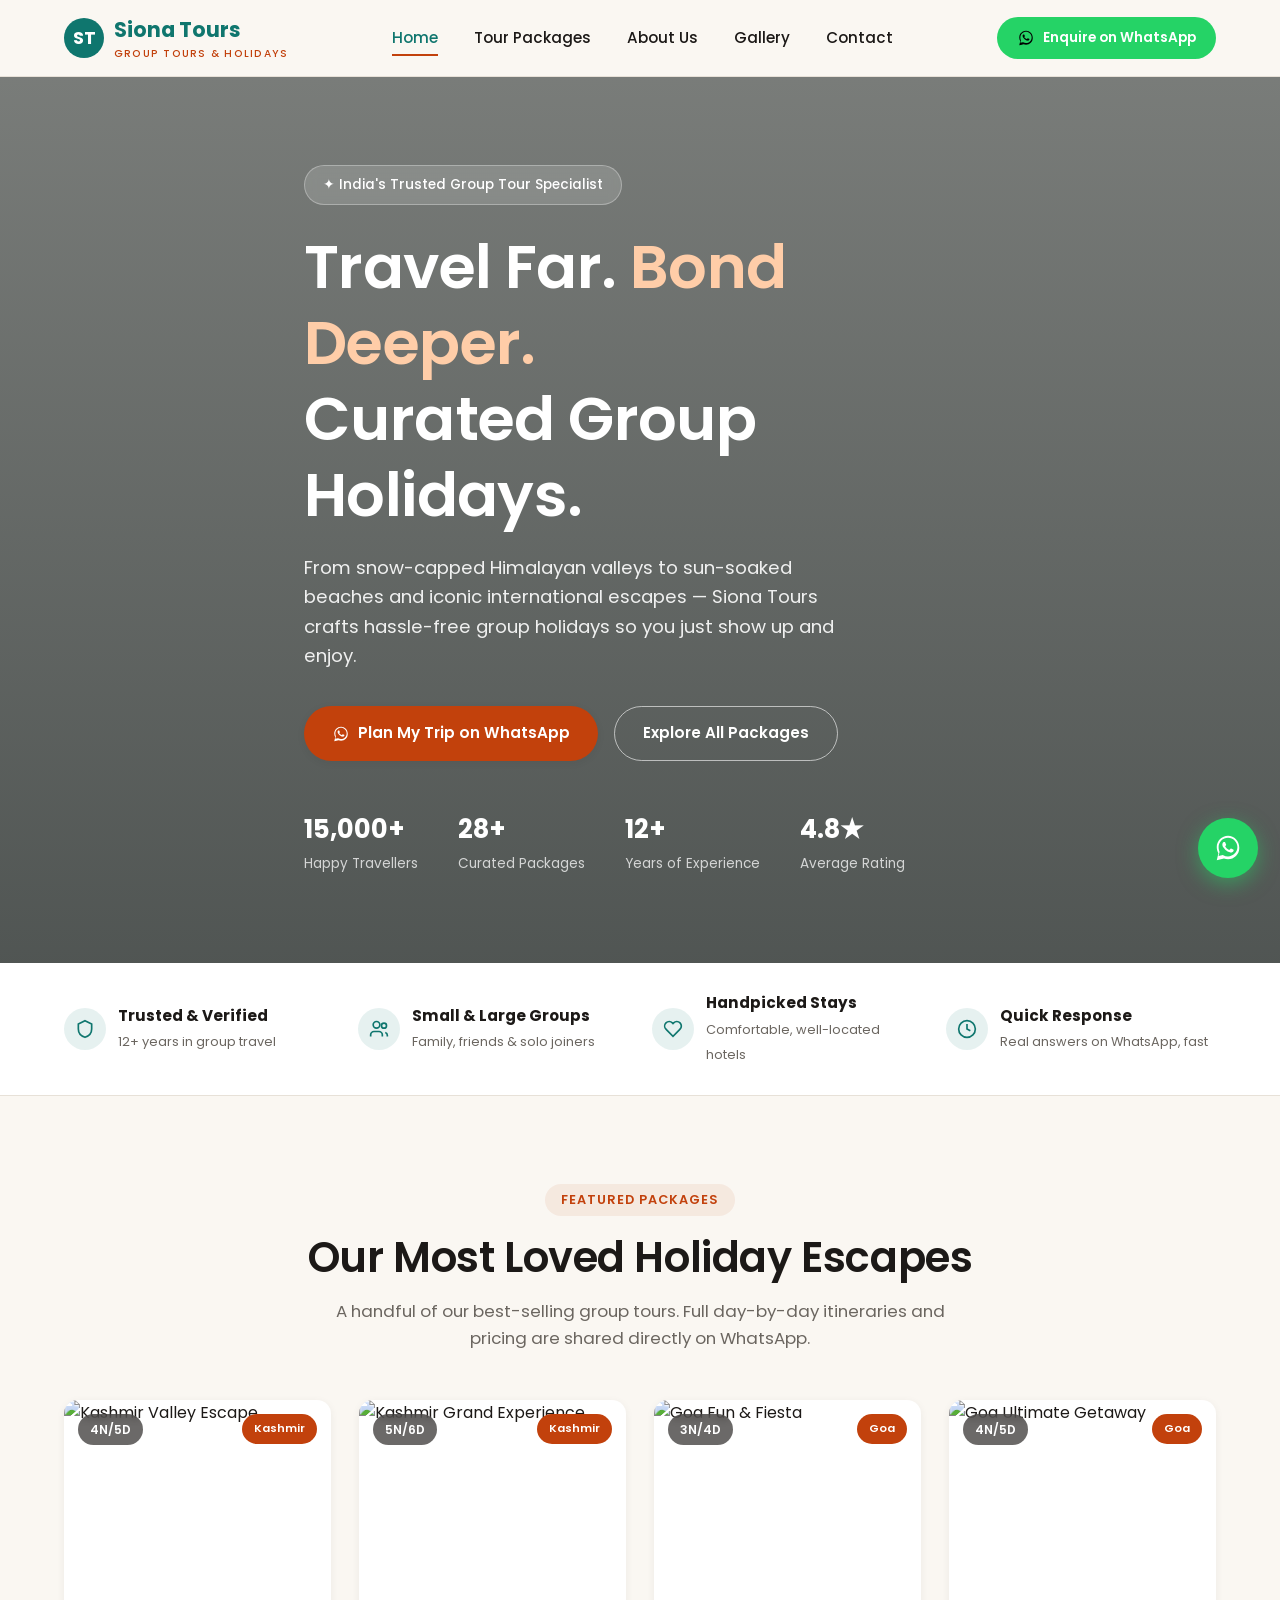
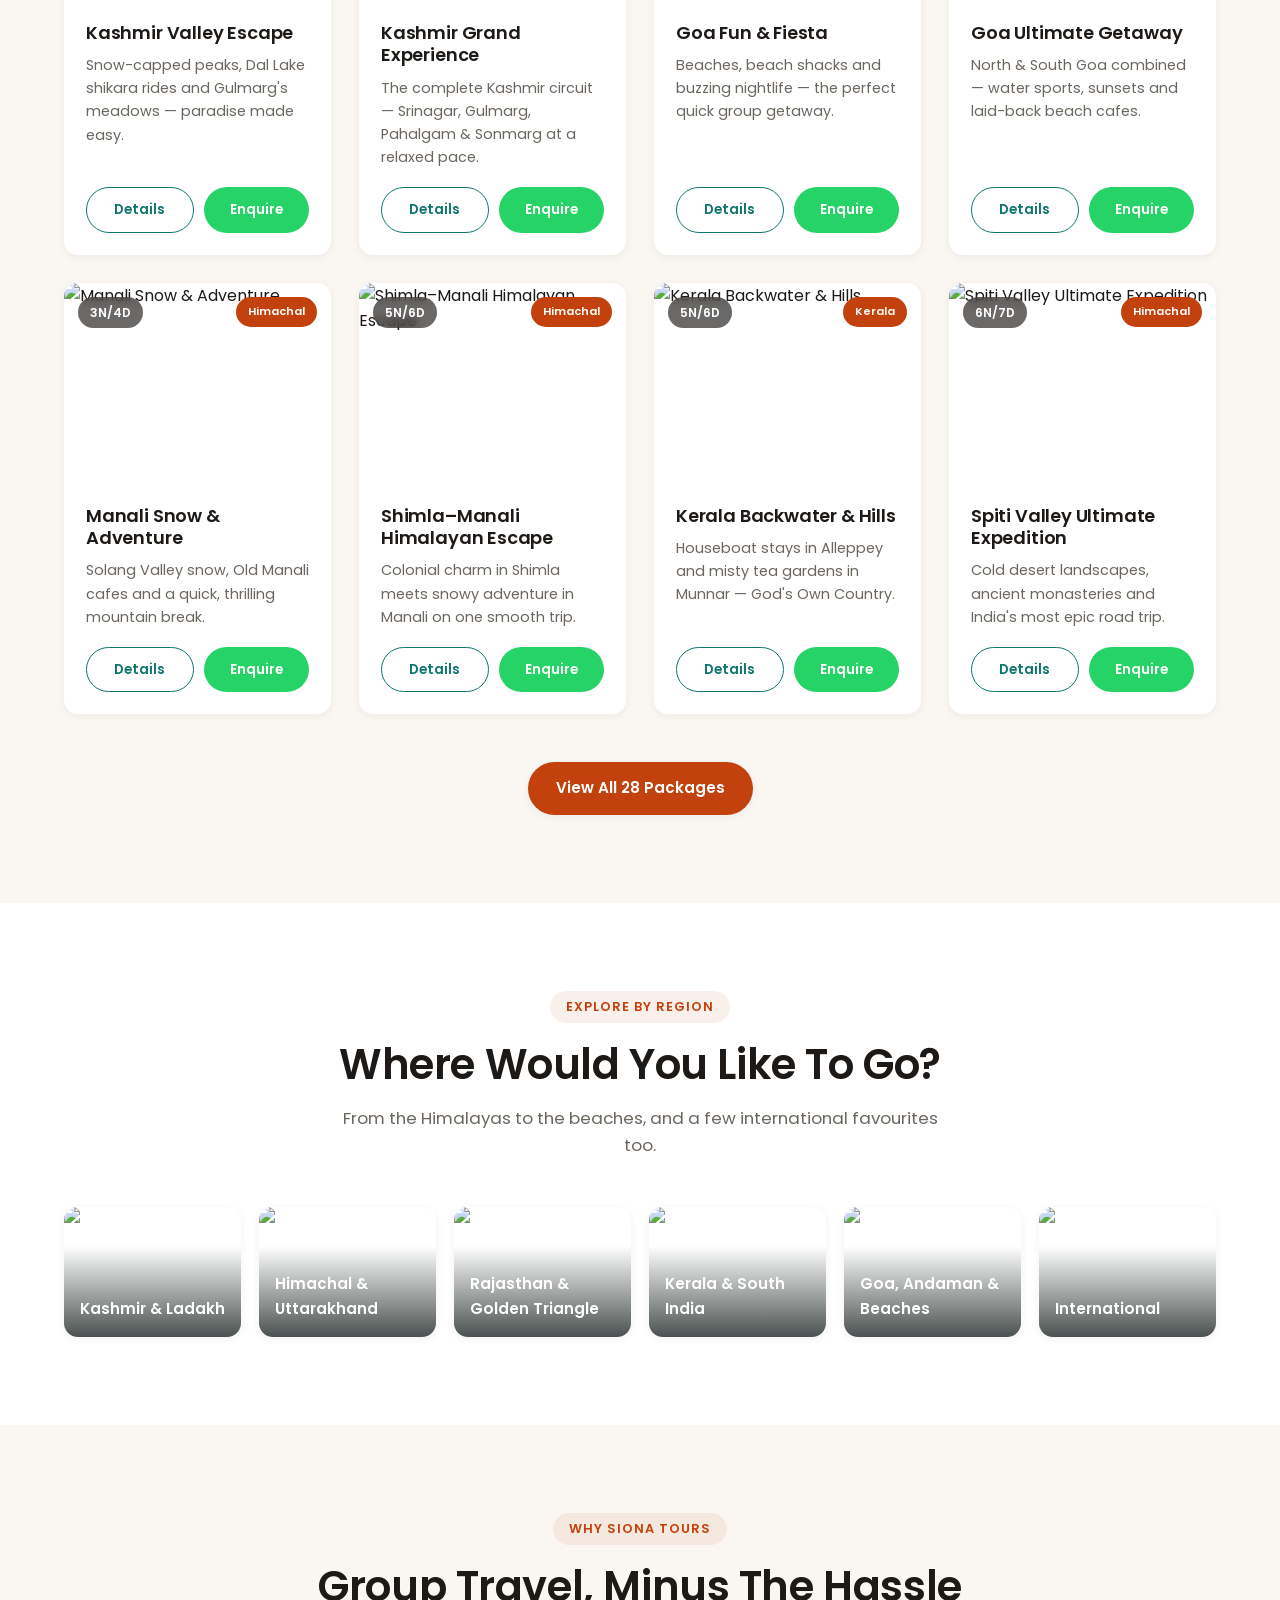
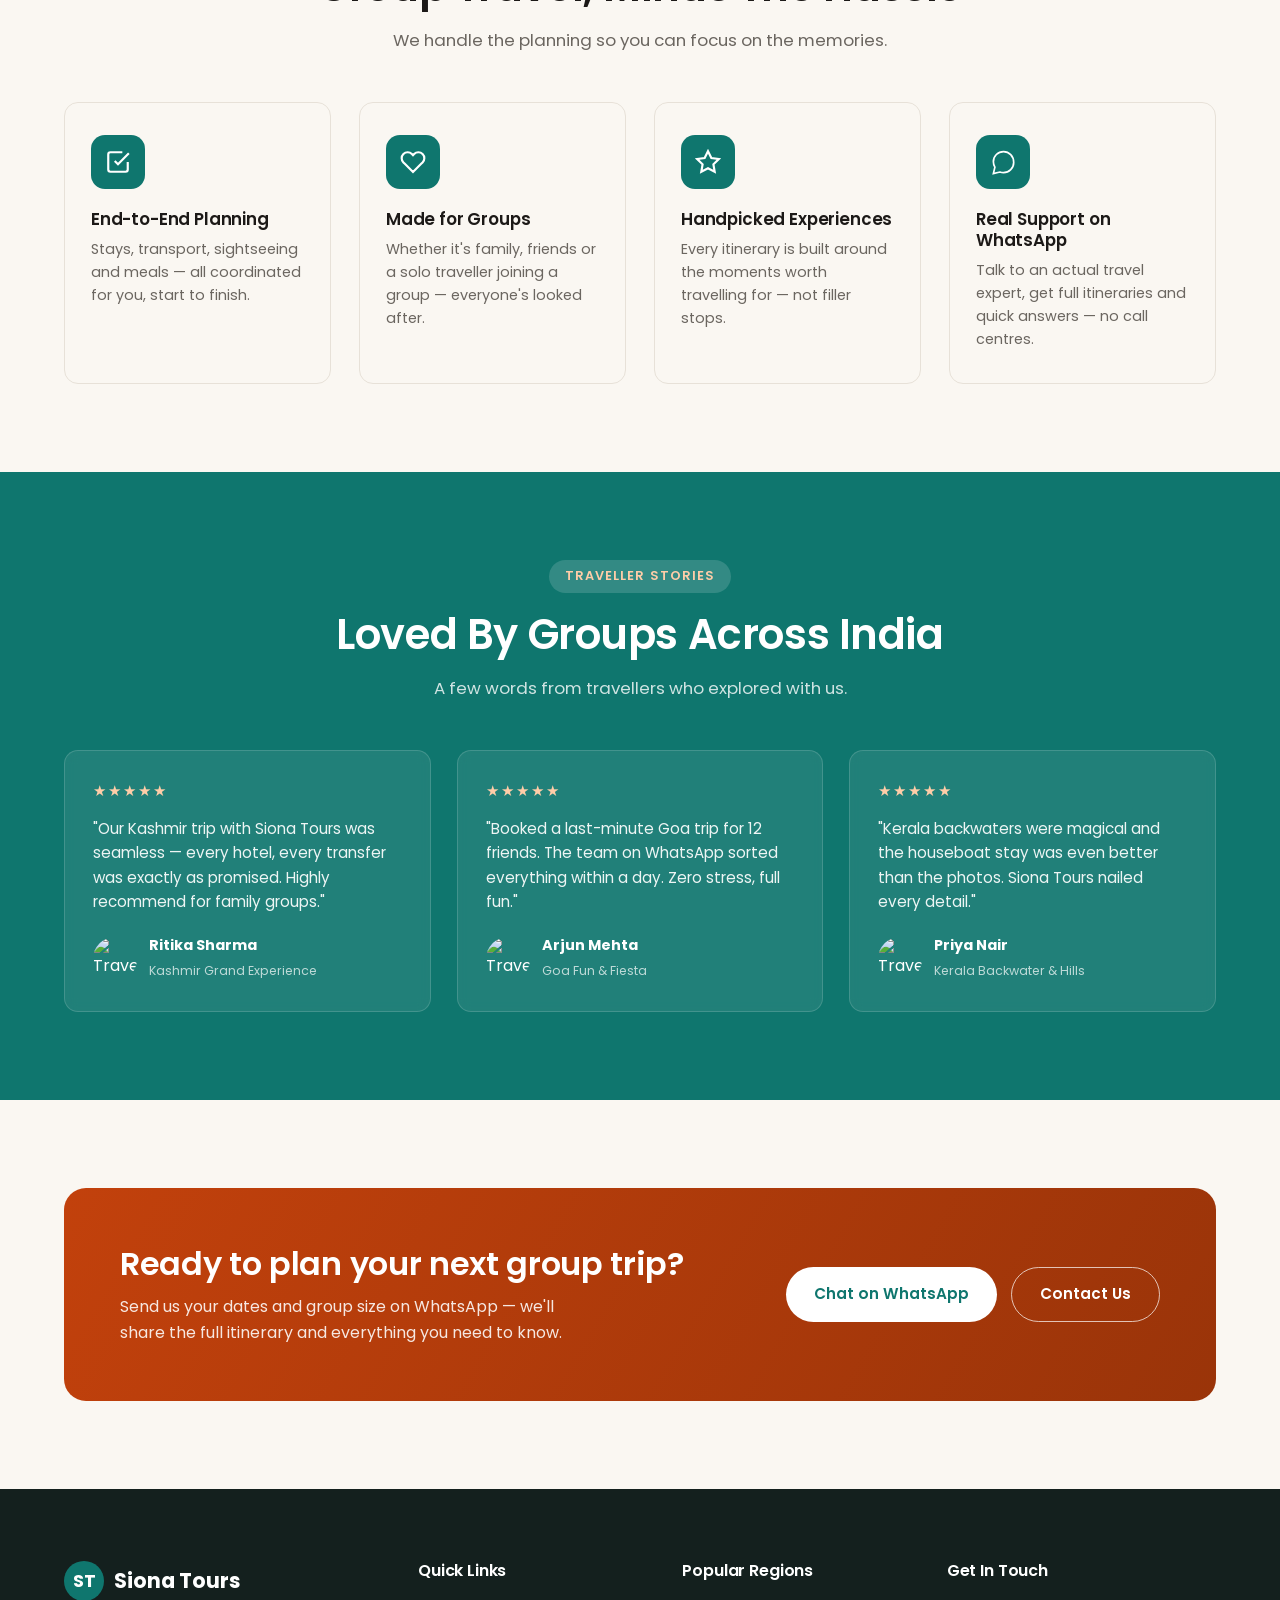
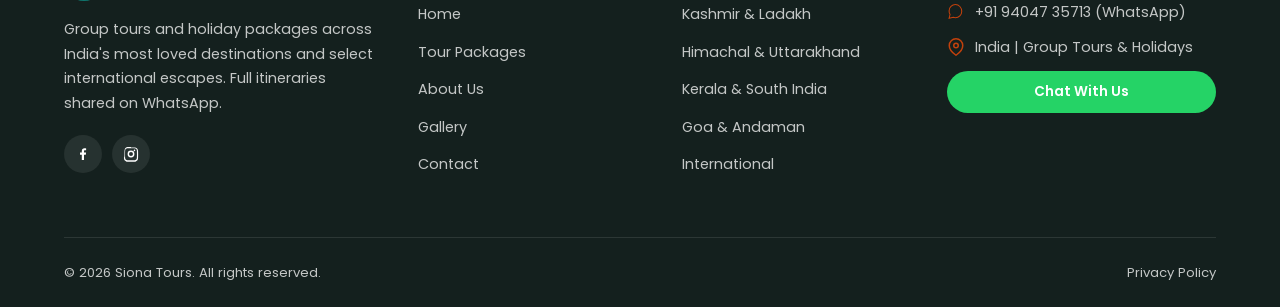
==== index.html @ db053513 "Initial build of Siona Tours website Multi-page static site (Home, Tour Packages, About, Gallery, Co" ====
<!DOCTYPE html>
<html lang="en">
<head>
<meta charset="UTF-8" />
<meta name="viewport" content="width=device-width, initial-scale=1.0" />
<title>Siona Tours | Group Tours &amp; Holiday Packages Across India &amp; Beyond</title>
<meta name="description" content="Siona Tours designs unforgettable group tours and holiday packages across Kashmir, Ladakh, Himachal, Rajasthan, Kerala, Goa, Northeast India and top international destinations. Enquire on WhatsApp today." />
<link rel="icon" href="data:image/svg+xml,<svg xmlns=%22http://www.w3.org/2000/svg%22 viewBox=%220 0 100 100%22><text y=%22.9em%22 font-size=%2290%22>🧭</text></svg>" />
<link rel="preconnect" href="https://fonts.googleapis.com" />
<link rel="preconnect" href="https://fonts.gstatic.com" crossorigin />
<link href="https://fonts.googleapis.com/css2?family=Poppins:wght@400;500;600;700&display=swap" rel="stylesheet" />
<link rel="stylesheet" href="css/style.css" />
</head>
<body>

<!-- ===== Header ===== -->
<header class="site-header">
  <div class="container header-inner">
    <a href="index.html" class="logo">
      <span class="logo-mark">ST</span>
      <span class="logo-text">Siona Tours<span>Group Tours &amp; Holidays</span></span>
    </a>

    <nav class="main-nav" id="mainNav">
      <a href="index.html" class="active">Home</a>
      <a href="tour-packages.html">Tour Packages</a>
      <a href="about.html">About Us</a>
      <a href="gallery.html">Gallery</a>
      <a href="contact.html">Contact</a>
    </nav>

    <div class="header-actions">
      <a href="#" class="btn btn-whatsapp btn-sm" data-wa="Hi Siona Tours! I'd like to enquire about your holiday packages.">
        <svg viewBox="0 0 32 32"><path d="M16.02 3C9.4 3 4 8.4 4 15.02c0 2.35.62 4.55 1.78 6.47L4 29l7.68-1.75a12.9 12.9 0 0 0 4.34.75h.01c6.62 0 12.02-5.4 12.02-12.02C28.05 8.4 22.65 3 16.02 3zm0 22a10 10 0 0 1-5.1-1.39l-.37-.22-4.56 1.04 1.07-4.44-.24-.38A9.94 9.94 0 0 1 6 15.02C6 9.5 10.5 5 16.02 5c5.5 0 10 4.5 10 10.02S21.52 25 16.02 25zm5.4-7.44c-.3-.15-1.76-.87-2.03-.97-.27-.1-.47-.15-.67.15-.2.3-.77.97-.94 1.17-.17.2-.35.22-.65.07-.3-.15-1.25-.46-2.38-1.47-.88-.78-1.47-1.75-1.64-2.05-.17-.3-.02-.46.13-.61.13-.13.3-.35.45-.52.15-.17.2-.3.3-.5.1-.2.05-.37-.02-.52-.07-.15-.67-1.62-.92-2.22-.24-.58-.49-.5-.67-.51h-.57c-.2 0-.52.07-.79.37-.27.3-1.04 1.02-1.04 2.48 0 1.46 1.07 2.87 1.22 3.07.15.2 2.1 3.2 5.08 4.49.71.31 1.26.49 1.69.62.71.23 1.36.2 1.87.12.57-.08 1.76-.72 2.01-1.42.25-.7.25-1.3.17-1.42-.07-.13-.27-.2-.57-.35z"/></svg>
        <span>Enquire on WhatsApp</span>
      </a>
    </div>

    <button class="nav-toggle" id="navToggle" aria-label="Toggle menu">
      <span></span><span></span><span></span>
    </button>
  </div>
</header>
<div class="nav-overlay" id="navOverlay"></div>

<!-- ===== Hero ===== -->
<section class="hero">
  <div class="container hero-content">
    <span class="hero-eyebrow">✦ India's Trusted Group Tour Specialist</span>
    <h1>Travel Far. <em>Bond Deeper.</em><br />Curated Group Holidays.</h1>
    <p>From snow-capped Himalayan valleys to sun-soaked beaches and iconic international escapes — Siona Tours crafts hassle-free group holidays so you just show up and enjoy.</p>
    <div class="hero-actions">
      <a href="#" class="btn btn-primary" data-wa="Hi Siona Tours! I'd like to enquire about your holiday packages.">
        <svg viewBox="0 0 32 32" fill="#fff"><path d="M16.02 3C9.4 3 4 8.4 4 15.02c0 2.35.62 4.55 1.78 6.47L4 29l7.68-1.75a12.9 12.9 0 0 0 4.34.75h.01c6.62 0 12.02-5.4 12.02-12.02C28.05 8.4 22.65 3 16.02 3zm0 22a10 10 0 0 1-5.1-1.39l-.37-.22-4.56 1.04 1.07-4.44-.24-.38A9.94 9.94 0 0 1 6 15.02C6 9.5 10.5 5 16.02 5c5.5 0 10 4.5 10 10.02S21.52 25 16.02 25zm5.4-7.44c-.3-.15-1.76-.87-2.03-.97-.27-.1-.47-.15-.67.15-.2.3-.77.97-.94 1.17-.17.2-.35.22-.65.07-.3-.15-1.25-.46-2.38-1.47-.88-.78-1.47-1.75-1.64-2.05-.17-.3-.02-.46.13-.61.13-.13.3-.35.45-.52.15-.17.2-.3.3-.5.1-.2.05-.37-.02-.52-.07-.15-.67-1.62-.92-2.22-.24-.58-.49-.5-.67-.51h-.57c-.2 0-.52.07-.79.37-.27.3-1.04 1.02-1.04 2.48 0 1.46 1.07 2.87 1.22 3.07.15.2 2.1 3.2 5.08 4.49.71.31 1.26.49 1.69.62.71.23 1.36.2 1.87.12.57-.08 1.76-.72 2.01-1.42.25-.7.25-1.3.17-1.42-.07-.13-.27-.2-.57-.35z"/></svg>
        Plan My Trip on WhatsApp
      </a>
      <a href="tour-packages.html" class="btn btn-outline" style="color:#fff;border-color:rgba(255,255,255,.6)">Explore All Packages</a>
    </div>
    <div class="hero-stats">
      <div><strong>15,000+</strong><span>Happy Travellers</span></div>
      <div><strong>28+</strong><span>Curated Packages</span></div>
      <div><strong>12+</strong><span>Years of Experience</span></div>
      <div><strong>4.8★</strong><span>Average Rating</span></div>
    </div>
  </div>
</section>

<!-- ===== Trust Strip ===== -->
<div class="trust-strip">
  <div class="container">
    <div class="trust-item">
      <span class="icon"><svg viewBox="0 0 24 24" fill="none" stroke="currentColor" stroke-width="2"><path d="M12 2l8 4v6c0 5-3.5 8.5-8 10-4.5-1.5-8-5-8-10V6l8-4z"/></svg></span>
      <div><strong>Trusted &amp; Verified</strong><small>12+ years in group travel</small></div>
    </div>
    <div class="trust-item">
      <span class="icon"><svg viewBox="0 0 24 24" fill="none" stroke="currentColor" stroke-width="2"><circle cx="9" cy="7" r="4"/><path d="M2 21v-2a4 4 0 0 1 4-4h6a4 4 0 0 1 4 4v2"/><circle cx="18" cy="8" r="3"/><path d="M22 21v-1.5a3.5 3.5 0 0 0-2.5-3.36"/></svg></span>
      <div><strong>Small &amp; Large Groups</strong><small>Family, friends &amp; solo joiners</small></div>
    </div>
    <div class="trust-item">
      <span class="icon"><svg viewBox="0 0 24 24" fill="none" stroke="currentColor" stroke-width="2"><path d="M20.42 4.58a5.4 5.4 0 0 0-7.65 0l-.77.78-.77-.78a5.4 5.4 0 1 0-7.65 7.65l.77.78L12 20.66l7.65-7.65.77-.78a5.4 5.4 0 0 0 0-7.65z"/></svg></span>
      <div><strong>Handpicked Stays</strong><small>Comfortable, well-located hotels</small></div>
    </div>
    <div class="trust-item">
      <span class="icon"><svg viewBox="0 0 24 24" fill="none" stroke="currentColor" stroke-width="2"><circle cx="12" cy="12" r="10"/><path d="M12 6v6l4 2"/></svg></span>
      <div><strong>Quick Response</strong><small>Real answers on WhatsApp, fast</small></div>
    </div>
  </div>
</div>

<!-- ===== Featured Packages ===== -->
<section id="featured-packages">
  <div class="container">
    <div class="section-head center reveal">
      <span class="section-tag">Featured Packages</span>
      <h2 class="section-title">Our Most Loved Holiday Escapes</h2>
      <p class="section-subtitle">A handful of our best-selling group tours. Full day-by-day itineraries and pricing are shared directly on WhatsApp.</p>
    </div>

    <div class="pkg-grid">

      <div class="pkg-card reveal">
        <div class="pkg-media">
          <img src="https://images.unsplash.com/photo-1602216056096-3b40cc0c9944?auto=format&fit=crop&w=800&q=80" alt="Kashmir Valley Escape" loading="lazy" />
          <span class="pkg-duration">4N/5D</span>
          <span class="pkg-region">Kashmir</span>
        </div>
        <div class="pkg-body">
          <h3>Kashmir Valley Escape</h3>
          <p>Snow-capped peaks, Dal Lake shikara rides and Gulmarg's meadows — paradise made easy.</p>
          <div class="pkg-actions">
            <a href="tour-packages.html#kashmir-ladakh" class="btn btn-outline">Details</a>
            <a href="#" class="btn btn-whatsapp" data-wa="Hi, I'm interested in the Kashmir Valley Escape (4N/5D) package. Please share full details.">Enquire</a>
          </div>
        </div>
      </div>

      <div class="pkg-card reveal">
        <div class="pkg-media">
          <img src="https://images.unsplash.com/photo-1506905925346-21bda4d32df4?auto=format&fit=crop&w=800&q=80" alt="Kashmir Grand Experience" loading="lazy" />
          <span class="pkg-duration">5N/6D</span>
          <span class="pkg-region">Kashmir</span>
        </div>
        <div class="pkg-body">
          <h3>Kashmir Grand Experience</h3>
          <p>The complete Kashmir circuit — Srinagar, Gulmarg, Pahalgam &amp; Sonmarg at a relaxed pace.</p>
          <div class="pkg-actions">
            <a href="tour-packages.html#kashmir-ladakh" class="btn btn-outline">Details</a>
            <a href="#" class="btn btn-whatsapp" data-wa="Hi, I'm interested in the Kashmir Grand Experience (5N/6D) package. Please share full details.">Enquire</a>
          </div>
        </div>
      </div>

      <div class="pkg-card reveal">
        <div class="pkg-media">
          <img src="https://images.unsplash.com/photo-1507525428034-b723cf961d3e?auto=format&fit=crop&w=800&q=80" alt="Goa Fun & Fiesta" loading="lazy" />
          <span class="pkg-duration">3N/4D</span>
          <span class="pkg-region">Goa</span>
        </div>
        <div class="pkg-body">
          <h3>Goa Fun &amp; Fiesta</h3>
          <p>Beaches, beach shacks and buzzing nightlife — the perfect quick group getaway.</p>
          <div class="pkg-actions">
            <a href="tour-packages.html#goa-andaman" class="btn btn-outline">Details</a>
            <a href="#" class="btn btn-whatsapp" data-wa="Hi, I'm interested in the Goa Fun & Fiesta (3N/4D) package. Please share full details.">Enquire</a>
          </div>
        </div>
      </div>

      <div class="pkg-card reveal">
        <div class="pkg-media">
          <img src="https://images.unsplash.com/photo-1519046904884-53103b34b206?auto=format&fit=crop&w=800&q=80" alt="Goa Ultimate Getaway" loading="lazy" />
          <span class="pkg-duration">4N/5D</span>
          <span class="pkg-region">Goa</span>
        </div>
        <div class="pkg-body">
          <h3>Goa Ultimate Getaway</h3>
          <p>North &amp; South Goa combined — water sports, sunsets and laid-back beach cafes.</p>
          <div class="pkg-actions">
            <a href="tour-packages.html#goa-andaman" class="btn btn-outline">Details</a>
            <a href="#" class="btn btn-whatsapp" data-wa="Hi, I'm interested in the Goa Ultimate Getaway (4N/5D) package. Please share full details.">Enquire</a>
          </div>
        </div>
      </div>

      <div class="pkg-card reveal">
        <div class="pkg-media">
          <img src="https://images.unsplash.com/photo-1469474968028-56623f02e42e?auto=format&fit=crop&w=800&q=80" alt="Manali Snow & Adventure" loading="lazy" />
          <span class="pkg-duration">3N/4D</span>
          <span class="pkg-region">Himachal</span>
        </div>
        <div class="pkg-body">
          <h3>Manali Snow &amp; Adventure</h3>
          <p>Solang Valley snow, Old Manali cafes and a quick, thrilling mountain break.</p>
          <div class="pkg-actions">
            <a href="tour-packages.html#himachal-uttarakhand" class="btn btn-outline">Details</a>
            <a href="#" class="btn btn-whatsapp" data-wa="Hi, I'm interested in the Manali Snow & Adventure (3N/4D) package. Please share full details.">Enquire</a>
          </div>
        </div>
      </div>

      <div class="pkg-card reveal">
        <div class="pkg-media">
          <img src="https://images.unsplash.com/photo-1476514525535-07fb3b4ae5f1?auto=format&fit=crop&w=800&q=80" alt="Shimla–Manali Himalayan Escape" loading="lazy" />
          <span class="pkg-duration">5N/6D</span>
          <span class="pkg-region">Himachal</span>
        </div>
        <div class="pkg-body">
          <h3>Shimla–Manali Himalayan Escape</h3>
          <p>Colonial charm in Shimla meets snowy adventure in Manali on one smooth trip.</p>
          <div class="pkg-actions">
            <a href="tour-packages.html#himachal-uttarakhand" class="btn btn-outline">Details</a>
            <a href="#" class="btn btn-whatsapp" data-wa="Hi, I'm interested in the Shimla–Manali Himalayan Escape (5N/6D) package. Please share full details.">Enquire</a>
          </div>
        </div>
      </div>

      <div class="pkg-card reveal">
        <div class="pkg-media">
          <img src="https://images.unsplash.com/photo-1602216056132-a53c2d0eda52?auto=format&fit=crop&w=800&q=80" alt="Kerala Backwater & Hills" loading="lazy" />
          <span class="pkg-duration">5N/6D</span>
          <span class="pkg-region">Kerala</span>
        </div>
        <div class="pkg-body">
          <h3>Kerala Backwater &amp; Hills</h3>
          <p>Houseboat stays in Alleppey and misty tea gardens in Munnar — God's Own Country.</p>
          <div class="pkg-actions">
            <a href="tour-packages.html#kerala-south-india" class="btn btn-outline">Details</a>
            <a href="#" class="btn btn-whatsapp" data-wa="Hi, I'm interested in the Kerala Backwater & Hills (5N/6D) package. Please share full details.">Enquire</a>
          </div>
        </div>
      </div>

      <div class="pkg-card reveal">
        <div class="pkg-media">
          <img src="https://images.unsplash.com/photo-1544735716-392fe2489ffb?auto=format&fit=crop&w=800&q=80" alt="Spiti Valley Ultimate Expedition" loading="lazy" />
          <span class="pkg-duration">6N/7D</span>
          <span class="pkg-region">Himachal</span>
        </div>
        <div class="pkg-body">
          <h3>Spiti Valley Ultimate Expedition</h3>
          <p>Cold desert landscapes, ancient monasteries and India's most epic road trip.</p>
          <div class="pkg-actions">
            <a href="tour-packages.html#himachal-uttarakhand" class="btn btn-outline">Details</a>
            <a href="#" class="btn btn-whatsapp" data-wa="Hi, I'm interested in the Spiti Valley Ultimate Expedition (6N/7D) package. Please share full details.">Enquire</a>
          </div>
        </div>
      </div>

    </div>

    <div class="section-cta reveal">
      <a href="tour-packages.html" class="btn btn-primary">View All 28 Packages</a>
    </div>
  </div>
</section>

<!-- ===== Explore by Region ===== -->
<section class="why-us">
  <div class="container">
    <div class="section-head center reveal">
      <span class="section-tag">Explore by Region</span>
      <h2 class="section-title">Where Would You Like To Go?</h2>
      <p class="section-subtitle">From the Himalayas to the beaches, and a few international favourites too.</p>
    </div>

    <div class="region-strip reveal">
      <a class="region-chip" href="tour-packages.html#kashmir-ladakh">
        <img src="https://images.unsplash.com/photo-1602216056096-3b40cc0c9944?auto=format&fit=crop&w=500&q=80" alt="Kashmir & Ladakh" loading="lazy" />
        <span>Kashmir &amp; Ladakh</span>
      </a>
      <a class="region-chip" href="tour-packages.html#himachal-uttarakhand">
        <img src="https://images.unsplash.com/photo-1441974231531-c6227db76b6e?auto=format&fit=crop&w=500&q=80" alt="Himachal & Uttarakhand" loading="lazy" />
        <span>Himachal &amp; Uttarakhand</span>
      </a>
      <a class="region-chip" href="tour-packages.html#rajasthan-golden-triangle">
        <img src="https://images.unsplash.com/photo-1524492412937-b28074a5d7da?auto=format&fit=crop&w=500&q=80" alt="Rajasthan & Golden Triangle" loading="lazy" />
        <span>Rajasthan &amp; Golden Triangle</span>
      </a>
      <a class="region-chip" href="tour-packages.html#kerala-south-india">
        <img src="https://images.unsplash.com/photo-1602216056132-a53c2d0eda52?auto=format&fit=crop&w=500&q=80" alt="Kerala & South India" loading="lazy" />
        <span>Kerala &amp; South India</span>
      </a>
      <a class="region-chip" href="tour-packages.html#goa-andaman">
        <img src="https://images.unsplash.com/photo-1507525428034-b723cf961d3e?auto=format&fit=crop&w=500&q=80" alt="Goa, Andaman & Beaches" loading="lazy" />
        <span>Goa, Andaman &amp; Beaches</span>
      </a>
      <a class="region-chip" href="tour-packages.html#international">
        <img src="https://images.unsplash.com/photo-1512453979798-5ea266f8880c?auto=format&fit=crop&w=500&q=80" alt="International Destinations" loading="lazy" />
        <span>International</span>
      </a>
    </div>
  </div>
</section>

<!-- ===== Why Choose Us ===== -->
<section>
  <div class="container">
    <div class="section-head center reveal">
      <span class="section-tag">Why Siona Tours</span>
      <h2 class="section-title">Group Travel, Minus The Hassle</h2>
      <p class="section-subtitle">We handle the planning so you can focus on the memories.</p>
    </div>

    <div class="why-grid">
      <div class="why-card reveal">
        <span class="icon"><svg viewBox="0 0 24 24" fill="none" stroke="#fff" stroke-width="2"><path d="M9 11l3 3L22 4"/><path d="M21 12v7a2 2 0 0 1-2 2H5a2 2 0 0 1-2-2V5a2 2 0 0 1 2-2h11"/></svg></span>
        <h3>End-to-End Planning</h3>
        <p>Stays, transport, sightseeing and meals — all coordinated for you, start to finish.</p>
      </div>
      <div class="why-card reveal">
        <span class="icon"><svg viewBox="0 0 24 24" fill="none" stroke="#fff" stroke-width="2"><path d="M20.84 4.61a5.5 5.5 0 0 0-7.78 0L12 5.67l-1.06-1.06a5.5 5.5 0 1 0-7.78 7.78l1.06 1.06L12 21.23l7.78-7.78 1.06-1.06a5.5 5.5 0 0 0 0-7.78z"/></svg></span>
        <h3>Made for Groups</h3>
        <p>Whether it's family, friends or a solo traveller joining a group — everyone's looked after.</p>
      </div>
      <div class="why-card reveal">
        <span class="icon"><svg viewBox="0 0 24 24" fill="none" stroke="#fff" stroke-width="2"><path d="M12 2l3.09 6.26L22 9.27l-5 4.87 1.18 6.88L12 17.77l-6.18 3.25L7 14.14 2 9.27l6.91-1.01L12 2z"/></svg></span>
        <h3>Handpicked Experiences</h3>
        <p>Every itinerary is built around the moments worth travelling for — not filler stops.</p>
      </div>
      <div class="why-card reveal">
        <span class="icon"><svg viewBox="0 0 24 24" fill="none" stroke="#fff" stroke-width="2"><path d="M16.02 3C9.4 3 4 8.4 4 15.02c0 2.35.62 4.55 1.78 6.47L4 29l7.68-1.75a12.9 12.9 0 0 0 4.34.75h.01c6.62 0 12.02-5.4 12.02-12.02C28.05 8.4 22.65 3 16.02 3z" transform="scale(0.78)"/></svg></span>
        <h3>Real Support on WhatsApp</h3>
        <p>Talk to an actual travel expert, get full itineraries and quick answers — no call centres.</p>
      </div>
    </div>
  </div>
</section>

<!-- ===== Testimonials ===== -->
<section class="testimonials">
  <div class="container">
    <div class="section-head center reveal">
      <span class="section-tag">Traveller Stories</span>
      <h2 class="section-title">Loved By Groups Across India</h2>
      <p class="section-subtitle">A few words from travellers who explored with us.</p>
    </div>

    <div class="testi-grid">
      <div class="testi-card reveal">
        <div class="testi-stars">★★★★★</div>
        <p>"Our Kashmir trip with Siona Tours was seamless — every hotel, every transfer was exactly as promised. Highly recommend for family groups."</p>
        <div class="testi-author">
          <img src="https://images.unsplash.com/photo-1544005313-94ddf0286df2?auto=format&fit=crop&w=100&q=80" alt="Traveller" loading="lazy" />
          <div><strong>Ritika Sharma</strong><span>Kashmir Grand Experience</span></div>
        </div>
      </div>
      <div class="testi-card reveal">
        <div class="testi-stars">★★★★★</div>
        <p>"Booked a last-minute Goa trip for 12 friends. The team on WhatsApp sorted everything within a day. Zero stress, full fun."</p>
        <div class="testi-author">
          <img src="https://images.unsplash.com/photo-1500648767791-00dcc994a43e?auto=format&fit=crop&w=100&q=80" alt="Traveller" loading="lazy" />
          <div><strong>Arjun Mehta</strong><span>Goa Fun &amp; Fiesta</span></div>
        </div>
      </div>
      <div class="testi-card reveal">
        <div class="testi-stars">★★★★★</div>
        <p>"Kerala backwaters were magical and the houseboat stay was even better than the photos. Siona Tours nailed every detail."</p>
        <div class="testi-author">
          <img src="https://images.unsplash.com/photo-1489424731084-a5d8b219a5bb?auto=format&fit=crop&w=100&q=80" alt="Traveller" loading="lazy" />
          <div><strong>Priya Nair</strong><span>Kerala Backwater &amp; Hills</span></div>
        </div>
      </div>
    </div>
  </div>
</section>

<!-- ===== CTA Banner ===== -->
<section>
  <div class="container">
    <div class="cta-banner reveal">
      <div>
        <h2>Ready to plan your next group trip?</h2>
        <p>Send us your dates and group size on WhatsApp — we'll share the full itinerary and everything you need to know.</p>
      </div>
      <div class="cta-actions">
        <a href="#" class="btn btn-light" data-wa="Hi Siona Tours! I'd like to enquire about your holiday packages.">Chat on WhatsApp</a>
        <a href="contact.html" class="btn btn-outline" style="color:#fff;border-color:rgba(255,255,255,.7)">Contact Us</a>
      </div>
    </div>
  </div>
</section>

<!-- ===== Footer ===== -->
<footer class="site-footer">
  <div class="container">
    <div class="footer-grid">
      <div class="footer-brand">
        <a href="index.html" class="logo">
          <span class="logo-mark">ST</span>
          <span class="logo-text">Siona Tours</span>
        </a>
        <p>Group tours and holiday packages across India's most loved destinations and select international escapes. Full itineraries shared on WhatsApp.</p>
        <div class="footer-social">
          <a href="#" aria-label="Facebook"><svg viewBox="0 0 24 24"><path d="M13.5 21v-8h2.7l.4-3.1h-3.1V8c0-.9.25-1.5 1.55-1.5H16.7V3.7C16.4 3.65 15.4 3.55 14.25 3.55c-2.4 0-4.05 1.47-4.05 4.15V9.9H7.5V13h2.7v8h3.3z"/></svg></a>
          <a href="#" aria-label="Instagram"><svg viewBox="0 0 24 24"><path d="M12 2.2c3.2 0 3.58.01 4.85.07 1.17.05 1.97.24 2.43.4a4.9 4.9 0 0 1 1.77 1.15 4.9 4.9 0 0 1 1.15 1.77c.16.46.35 1.26.4 2.43.06 1.27.07 1.65.07 4.85s-.01 3.58-.07 4.85c-.05 1.17-.24 1.97-.4 2.43a4.9 4.9 0 0 1-1.15 1.77 4.9 4.9 0 0 1-1.77 1.15c-.46.16-1.26.35-2.43.4-1.27.06-1.65.07-4.85.07s-3.58-.01-4.85-.07c-1.17-.05-1.97-.24-2.43-.4a4.9 4.9 0 0 1-1.77-1.15 4.9 4.9 0 0 1-1.15-1.77c-.16-.46-.35-1.26-.4-2.43C2.21 15.58 2.2 15.2 2.2 12s.01-3.58.07-4.85c.05-1.17.24-1.97.4-2.43a4.9 4.9 0 0 1 1.15-1.77A4.9 4.9 0 0 1 5.59 1.8c.46-.16 1.26-.35 2.43-.4C9.29 1.34 9.67 1.33 12 1.33m0 2.16c-3.17 0-3.5.01-4.74.07-.98.04-1.5.21-1.86.34-.47.18-.8.4-1.15.75s-.57.68-.75 1.15c-.13.36-.3.88-.34 1.86-.06 1.24-.07 1.57-.07 4.74s.01 3.5.07 4.74c.04.98.21 1.5.34 1.86.18.47.4.8.75 1.15s.68.57 1.15.75c.36.13.88.3 1.86.34 1.24.06 1.57.07 4.74.07s3.5-.01 4.74-.07c.98-.04 1.5-.21 1.86-.34.47-.18.8-.4 1.15-.75s.57-.68.75-1.15c.13-.36.3-.88.34-1.86.06-1.24.07-1.57.07-4.74s-.01-3.5-.07-4.74c-.04-.98-.21-1.5-.34-1.86a3.1 3.1 0 0 0-.75-1.15 3.1 3.1 0 0 0-1.15-.75c-.36-.13-.88-.3-1.86-.34-1.24-.06-1.57-.07-4.74-.07M12 6.87A5.13 5.13 0 1 1 6.87 12 5.13 5.13 0 0 1 12 6.87m0 2.16A2.97 2.97 0 1 0 14.97 12 2.97 2.97 0 0 0 12 9.03m6.4-2.4a1.2 1.2 0 1 1-1.2-1.2 1.2 1.2 0 0 1 1.2 1.2"/></svg></a>
        </div>
      </div>

      <div class="footer-col">
        <h4>Quick Links</h4>
        <ul>
          <li><a href="index.html">Home</a></li>
          <li><a href="tour-packages.html">Tour Packages</a></li>
          <li><a href="about.html">About Us</a></li>
          <li><a href="gallery.html">Gallery</a></li>
          <li><a href="contact.html">Contact</a></li>
        </ul>
      </div>

      <div class="footer-col">
        <h4>Popular Regions</h4>
        <ul>
          <li><a href="tour-packages.html#kashmir-ladakh">Kashmir &amp; Ladakh</a></li>
          <li><a href="tour-packages.html#himachal-uttarakhand">Himachal &amp; Uttarakhand</a></li>
          <li><a href="tour-packages.html#kerala-south-india">Kerala &amp; South India</a></li>
          <li><a href="tour-packages.html#goa-andaman">Goa &amp; Andaman</a></li>
          <li><a href="tour-packages.html#international">International</a></li>
        </ul>
      </div>

      <div class="footer-col">
        <h4>Get In Touch</h4>
        <ul class="footer-contact">
          <li>
            <svg viewBox="0 0 24 24" fill="none" stroke="currentColor" stroke-width="2"><path d="M16.02 3C9.4 3 4 8.4 4 15.02c0 2.35.62 4.55 1.78 6.47L4 29l7.68-1.75a12.9 12.9 0 0 0 4.34.75h.01c6.62 0 12.02-5.4 12.02-12.02C28.05 8.4 22.65 3 16.02 3z" transform="scale(0.7)"/></svg>
            <a href="#" data-wa="Hi Siona Tours! I'd like to enquire about your holiday packages.">+91 94047 35713 (WhatsApp)</a>
          </li>
          <li>
            <svg viewBox="0 0 24 24" fill="none" stroke="currentColor" stroke-width="2"><path d="M21 10c0 7-9 13-9 13S3 17 3 10a9 9 0 0 1 18 0z"/><circle cx="12" cy="10" r="3"/></svg>
            <span>India | Group Tours &amp; Holidays</span>
          </li>
        </ul>
        <a href="#" class="btn btn-whatsapp btn-sm btn-block" data-wa="Hi Siona Tours! I'd like to enquire about your holiday packages.">Chat With Us</a>
      </div>
    </div>

    <div class="footer-bottom">
      <span>&copy; <span id="year"></span> Siona Tours. All rights reserved.</span>
      <a href="privacy-policy.html">Privacy Policy</a>
    </div>
  </div>
</footer>

<!-- ===== Floating WhatsApp Button ===== -->
<a href="#" class="wa-float" data-wa="Hi Siona Tours! I'd like to enquire about your holiday packages." aria-label="Chat on WhatsApp">
  <svg viewBox="0 0 32 32"><path d="M16.02 3C9.4 3 4 8.4 4 15.02c0 2.35.62 4.55 1.78 6.47L4 29l7.68-1.75a12.9 12.9 0 0 0 4.34.75h.01c6.62 0 12.02-5.4 12.02-12.02C28.05 8.4 22.65 3 16.02 3zm0 22a10 10 0 0 1-5.1-1.39l-.37-.22-4.56 1.04 1.07-4.44-.24-.38A9.94 9.94 0 0 1 6 15.02C6 9.5 10.5 5 16.02 5c5.5 0 10 4.5 10 10.02S21.52 25 16.02 25zm5.4-7.44c-.3-.15-1.76-.87-2.03-.97-.27-.1-.47-.15-.67.15-.2.3-.77.97-.94 1.17-.17.2-.35.22-.65.07-.3-.15-1.25-.46-2.38-1.47-.88-.78-1.47-1.75-1.64-2.05-.17-.3-.02-.46.13-.61.13-.13.3-.35.45-.52.15-.17.2-.3.3-.5.1-.2.05-.37-.02-.52-.07-.15-.67-1.62-.92-2.22-.24-.58-.49-.5-.67-.51h-.57c-.2 0-.52.07-.79.37-.27.3-1.04 1.02-1.04 2.48 0 1.46 1.07 2.87 1.22 3.07.15.2 2.1 3.2 5.08 4.49.71.31 1.26.49 1.69.62.71.23 1.36.2 1.87.12.57-.08 1.76-.72 2.01-1.42.25-.7.25-1.3.17-1.42-.07-.13-.27-.2-.57-.35z"/></svg>
</a>

<script src="js/main.js"></script>
</body>
</html>
---- css/style.css ----
/* ==========================================================================
   Siona Tours — Global Stylesheet
   ========================================================================== */

:root {
  --color-primary: #0f766e;
  --color-primary-dark: #0b5952;
  --color-primary-light: #14958a;
  --color-accent: #c2410c;
  --color-accent-dark: #9a3409;
  --color-bg: #faf7f2;
  --color-surface: #ffffff;
  --color-text: #1c1917;
  --color-muted: #6b6660;
  --color-border: #e7e1d8;

  --font-body: "Poppins", -apple-system, BlinkMacSystemFont, "Segoe UI", sans-serif;

  --radius-sm: 8px;
  --radius-md: 14px;
  --radius-lg: 22px;
  --radius-full: 999px;

  --shadow-sm: 0 2px 8px rgba(28, 25, 23, 0.06);
  --shadow-md: 0 8px 24px rgba(28, 25, 23, 0.1);
  --shadow-lg: 0 16px 40px rgba(28, 25, 23, 0.14);

  --container-width: 1200px;
  --header-height: 76px;

  --transition: 0.25s ease;
}

/* ---------- Reset ---------- */
*,
*::before,
*::after {
  box-sizing: border-box;
  margin: 0;
  padding: 0;
}

html {
  scroll-behavior: smooth;
}

body {
  font-family: var(--font-body);
  background: var(--color-bg);
  color: var(--color-text);
  line-height: 1.6;
  -webkit-font-smoothing: antialiased;
  overflow-x: hidden;
}

img {
  max-width: 100%;
  display: block;
}

a {
  text-decoration: none;
  color: inherit;
}

ul {
  list-style: none;
}

button {
  font-family: inherit;
  cursor: pointer;
  border: none;
  background: none;
}

input,
select,
textarea {
  font-family: inherit;
  font-size: 1rem;
}

h1,
h2,
h3,
h4 {
  font-weight: 600;
  line-height: 1.25;
  letter-spacing: -0.01em;
}

.container {
  width: 100%;
  max-width: var(--container-width);
  margin: 0 auto;
  padding: 0 24px;
}

section {
  padding: 88px 0;
}

@media (max-width: 768px) {
  section {
    padding: 56px 0;
  }
}

/* ---------- Section headings ---------- */
.section-tag {
  display: inline-block;
  font-size: 0.8rem;
  font-weight: 600;
  letter-spacing: 0.08em;
  text-transform: uppercase;
  color: var(--color-accent);
  background: rgba(194, 65, 12, 0.08);
  padding: 6px 16px;
  border-radius: var(--radius-full);
  margin-bottom: 16px;
}

.section-title {
  font-size: clamp(1.8rem, 3.5vw, 2.6rem);
  margin-bottom: 14px;
}

.section-subtitle {
  color: var(--color-muted);
  font-size: 1.05rem;
  max-width: 620px;
}

.section-head {
  margin-bottom: 48px;
}

.section-head.center {
  text-align: center;
  margin-left: auto;
  margin-right: auto;
}

.section-head.center .section-subtitle {
  margin-left: auto;
  margin-right: auto;
}

/* ---------- Buttons ---------- */
.btn {
  display: inline-flex;
  align-items: center;
  justify-content: center;
  gap: 8px;
  padding: 14px 28px;
  border-radius: var(--radius-full);
  font-weight: 600;
  font-size: 0.95rem;
  transition: transform var(--transition), box-shadow var(--transition), background var(--transition), color var(--transition);
  white-space: nowrap;
}

.btn-primary {
  background: var(--color-accent);
  color: #fff;
  box-shadow: var(--shadow-sm);
}

.btn-primary:hover {
  background: var(--color-accent-dark);
  transform: translateY(-2px);
  box-shadow: var(--shadow-md);
}

.btn-outline {
  background: transparent;
  color: var(--color-primary);
  border: 1.5px solid var(--color-primary);
}

.btn-outline:hover {
  background: var(--color-primary);
  color: #fff;
  transform: translateY(-2px);
}

.btn-light {
  background: #fff;
  color: var(--color-primary);
}

.btn-light:hover {
  background: var(--color-bg);
  transform: translateY(-2px);
}

.btn-whatsapp {
  background: #25d366;
  color: #fff;
}

.btn-whatsapp:hover {
  background: #1eb958;
  transform: translateY(-2px);
  box-shadow: var(--shadow-md);
}

.btn-block {
  width: 100%;
}

.btn-sm {
  padding: 10px 20px;
  font-size: 0.85rem;
}

.btn svg {
  width: 18px;
  height: 18px;
  flex-shrink: 0;
}

/* ==========================================================================
   Header
   ========================================================================== */
.site-header {
  position: sticky;
  top: 0;
  z-index: 500;
  background: rgba(250, 247, 242, 0.92);
  backdrop-filter: blur(10px);
  border-bottom: 1px solid var(--color-border);
  transition: box-shadow var(--transition);
}

.site-header.scrolled {
  box-shadow: var(--shadow-sm);
}

.header-inner {
  display: flex;
  align-items: center;
  justify-content: space-between;
  height: var(--header-height);
}

.logo {
  display: flex;
  align-items: center;
  gap: 10px;
  font-weight: 700;
  font-size: 1.3rem;
  color: var(--color-primary);
}

.logo-mark {
  width: 40px;
  height: 40px;
  border-radius: 50%;
  background: var(--color-primary);
  color: #fff;
  display: flex;
  align-items: center;
  justify-content: center;
  font-size: 1.1rem;
  font-weight: 700;
  flex-shrink: 0;
}

.logo-text span {
  display: block;
  font-size: 0.65rem;
  font-weight: 500;
  letter-spacing: 0.12em;
  text-transform: uppercase;
  color: var(--color-accent);
}

.main-nav {
  display: flex;
  align-items: center;
  gap: 36px;
}

.main-nav a {
  font-weight: 500;
  font-size: 0.95rem;
  color: var(--color-text);
  position: relative;
  padding: 6px 0;
  transition: color var(--transition);
}

.main-nav a::after {
  content: "";
  position: absolute;
  left: 0;
  bottom: 0;
  width: 0;
  height: 2px;
  background: var(--color-accent);
  transition: width var(--transition);
}

.main-nav a:hover,
.main-nav a.active {
  color: var(--color-primary);
}

.main-nav a:hover::after,
.main-nav a.active::after {
  width: 100%;
}

.header-actions {
  display: flex;
  align-items: center;
  gap: 18px;
}

.nav-toggle {
  display: none;
  flex-direction: column;
  gap: 5px;
  padding: 8px;
  z-index: 600;
}

.nav-toggle span {
  width: 24px;
  height: 2px;
  background: var(--color-text);
  transition: transform var(--transition), opacity var(--transition);
}

.nav-toggle.open span:nth-child(1) {
  transform: translateY(7px) rotate(45deg);
}

.nav-toggle.open span:nth-child(2) {
  opacity: 0;
}

.nav-toggle.open span:nth-child(3) {
  transform: translateY(-7px) rotate(-45deg);
}

@media (max-width: 900px) {
  .nav-toggle {
    display: flex;
  }

  .main-nav {
    position: fixed;
    inset: 0 0 0 30%;
    background: var(--color-surface);
    flex-direction: column;
    justify-content: center;
    align-items: flex-start;
    gap: 28px;
    padding: 32px;
    transform: translateX(100%);
    transition: transform 0.35s ease;
    box-shadow: var(--shadow-lg);
  }

  .main-nav.open {
    transform: translateX(0);
  }

  .main-nav a {
    font-size: 1.15rem;
  }

  .header-actions .btn-primary span {
    display: none;
  }
}

@media (max-width: 480px) {
  .main-nav {
    inset: 0 0 0 0;
  }
}

.nav-overlay {
  display: none;
  position: fixed;
  inset: 0;
  background: rgba(28, 25, 23, 0.4);
  z-index: 400;
}

.nav-overlay.open {
  display: block;
}

/* ==========================================================================
   Floating WhatsApp Button
   ========================================================================== */
.wa-float {
  position: fixed;
  right: 22px;
  bottom: 22px;
  z-index: 700;
  width: 60px;
  height: 60px;
  border-radius: 50%;
  background: #25d366;
  display: flex;
  align-items: center;
  justify-content: center;
  box-shadow: 0 6px 20px rgba(37, 211, 102, 0.5);
  animation: wa-pulse 2.4s infinite;
}

.wa-float svg {
  width: 30px;
  height: 30px;
  fill: #fff;
}

.wa-float:hover {
  transform: scale(1.08);
}

@keyframes wa-pulse {
  0% {
    box-shadow: 0 0 0 0 rgba(37, 211, 102, 0.55);
  }
  70% {
    box-shadow: 0 0 0 16px rgba(37, 211, 102, 0);
  }
  100% {
    box-shadow: 0 0 0 0 rgba(37, 211, 102, 0);
  }
}

/* ==========================================================================
   Hero
   ========================================================================== */
.hero {
  position: relative;
  min-height: 88vh;
  display: flex;
  align-items: center;
  color: #fff;
  overflow: hidden;
}

.hero::before {
  content: "";
  position: absolute;
  inset: 0;
  background: url("https://images.unsplash.com/photo-1602216056096-3b40cc0c9944?auto=format&fit=crop&w=1920&q=80") center/cover no-repeat;
  z-index: 0;
}

.hero::after {
  content: "";
  position: absolute;
  inset: 0;
  background: linear-gradient(180deg, rgba(15, 23, 22, 0.55) 0%, rgba(15, 23, 22, 0.72) 100%);
  z-index: 1;
}

.hero-content {
  position: relative;
  z-index: 2;
  max-width: 720px;
}

.hero-eyebrow {
  display: inline-flex;
  align-items: center;
  gap: 8px;
  background: rgba(255, 255, 255, 0.15);
  border: 1px solid rgba(255, 255, 255, 0.3);
  padding: 8px 18px;
  border-radius: var(--radius-full);
  font-size: 0.85rem;
  font-weight: 500;
  margin-bottom: 24px;
  backdrop-filter: blur(6px);
}

.hero h1 {
  font-size: clamp(2.3rem, 5.5vw, 3.8rem);
  margin-bottom: 20px;
}

.hero h1 em {
  font-style: normal;
  color: #ffcda8;
}

.hero p {
  font-size: 1.15rem;
  color: rgba(255, 255, 255, 0.9);
  margin-bottom: 36px;
  max-width: 560px;
}

.hero-actions {
  display: flex;
  flex-wrap: wrap;
  gap: 16px;
  margin-bottom: 48px;
}

.hero-stats {
  display: flex;
  flex-wrap: wrap;
  gap: 40px;
}

.hero-stats div strong {
  display: block;
  font-size: 1.6rem;
  font-weight: 700;
}

.hero-stats div span {
  font-size: 0.85rem;
  color: rgba(255, 255, 255, 0.75);
}

/* ==========================================================================
   Trust strip
   ========================================================================== */
.trust-strip {
  background: var(--color-surface);
  border-bottom: 1px solid var(--color-border);
  padding: 28px 0;
}

.trust-strip .container {
  display: flex;
  flex-wrap: wrap;
  justify-content: space-between;
  gap: 24px;
}

.trust-item {
  display: flex;
  align-items: center;
  gap: 12px;
  flex: 1 1 200px;
}

.trust-item .icon {
  width: 42px;
  height: 42px;
  border-radius: 50%;
  background: rgba(15, 118, 110, 0.1);
  color: var(--color-primary);
  display: flex;
  align-items: center;
  justify-content: center;
  flex-shrink: 0;
}

.trust-item .icon svg {
  width: 20px;
  height: 20px;
}

.trust-item strong {
  display: block;
  font-size: 0.95rem;
}

.trust-item small {
  color: var(--color-muted);
  font-size: 0.8rem;
}

/* ==========================================================================
   Package Cards
   ========================================================================== */
.pkg-grid {
  display: grid;
  grid-template-columns: repeat(4, 1fr);
  gap: 28px;
}

@media (max-width: 1100px) {
  .pkg-grid {
    grid-template-columns: repeat(3, 1fr);
  }
}

@media (max-width: 820px) {
  .pkg-grid {
    grid-template-columns: repeat(2, 1fr);
  }
}

@media (max-width: 560px) {
  .pkg-grid {
    grid-template-columns: 1fr;
  }
}

.pkg-card {
  background: var(--color-surface);
  border-radius: var(--radius-md);
  overflow: hidden;
  box-shadow: var(--shadow-sm);
  transition: transform var(--transition), box-shadow var(--transition);
  display: flex;
  flex-direction: column;
}

.pkg-card:hover {
  transform: translateY(-6px);
  box-shadow: var(--shadow-lg);
}

.pkg-media {
  position: relative;
  height: 200px;
  overflow: hidden;
}

.pkg-media img {
  width: 100%;
  height: 100%;
  object-fit: cover;
  transition: transform 0.4s ease;
}

.pkg-card:hover .pkg-media img {
  transform: scale(1.08);
}

.pkg-duration {
  position: absolute;
  top: 14px;
  left: 14px;
  background: rgba(28, 25, 23, 0.65);
  color: #fff;
  font-size: 0.75rem;
  font-weight: 600;
  padding: 6px 12px;
  border-radius: var(--radius-full);
  backdrop-filter: blur(4px);
}

.pkg-region {
  position: absolute;
  top: 14px;
  right: 14px;
  background: var(--color-accent);
  color: #fff;
  font-size: 0.7rem;
  font-weight: 600;
  padding: 6px 12px;
  border-radius: var(--radius-full);
}

.pkg-body {
  padding: 22px;
  display: flex;
  flex-direction: column;
  gap: 10px;
  flex: 1;
}

.pkg-body h3 {
  font-size: 1.12rem;
}

.pkg-body p {
  color: var(--color-muted);
  font-size: 0.9rem;
  flex: 1;
}

.pkg-actions {
  display: flex;
  gap: 10px;
  margin-top: 8px;
}

.pkg-actions .btn {
  flex: 1;
  padding: 11px 14px;
  font-size: 0.85rem;
}

.section-cta {
  text-align: center;
  margin-top: 48px;
}

/* ==========================================================================
   Why Choose Us
   ========================================================================== */
.why-us {
  background: var(--color-surface);
}

.why-grid {
  display: grid;
  grid-template-columns: repeat(4, 1fr);
  gap: 28px;
}

@media (max-width: 900px) {
  .why-grid {
    grid-template-columns: repeat(2, 1fr);
  }
}

@media (max-width: 520px) {
  .why-grid {
    grid-template-columns: 1fr;
  }
}

.why-card {
  padding: 32px 26px;
  border-radius: var(--radius-md);
  background: var(--color-bg);
  border: 1px solid var(--color-border);
  transition: transform var(--transition), box-shadow var(--transition);
}

.why-card:hover {
  transform: translateY(-4px);
  box-shadow: var(--shadow-md);
}

.why-card .icon {
  width: 54px;
  height: 54px;
  border-radius: var(--radius-md);
  background: var(--color-primary);
  color: #fff;
  display: flex;
  align-items: center;
  justify-content: center;
  margin-bottom: 20px;
}

.why-card .icon svg {
  width: 26px;
  height: 26px;
}

.why-card h3 {
  font-size: 1.05rem;
  margin-bottom: 8px;
}

.why-card p {
  color: var(--color-muted);
  font-size: 0.9rem;
}

/* ==========================================================================
   Regions strip (Home)
   ========================================================================== */
.region-strip {
  display: grid;
  grid-template-columns: repeat(6, 1fr);
  gap: 18px;
}

@media (max-width: 980px) {
  .region-strip {
    grid-template-columns: repeat(3, 1fr);
  }
}

@media (max-width: 560px) {
  .region-strip {
    grid-template-columns: repeat(2, 1fr);
  }
}

.region-chip {
  position: relative;
  border-radius: var(--radius-md);
  overflow: hidden;
  height: 130px;
  display: flex;
  align-items: flex-end;
  padding: 16px;
  color: #fff;
  font-weight: 600;
  font-size: 0.95rem;
  box-shadow: var(--shadow-sm);
  transition: transform var(--transition);
}

.region-chip:hover {
  transform: translateY(-4px);
}

.region-chip img {
  position: absolute;
  inset: 0;
  width: 100%;
  height: 100%;
  object-fit: cover;
  z-index: 0;
}

.region-chip::after {
  content: "";
  position: absolute;
  inset: 0;
  background: linear-gradient(180deg, rgba(15, 23, 22, 0) 30%, rgba(15, 23, 22, 0.75) 100%);
  z-index: 1;
}

.region-chip span {
  position: relative;
  z-index: 2;
}

/* ==========================================================================
   Testimonials
   ========================================================================== */
.testimonials {
  background: var(--color-primary);
  color: #fff;
  position: relative;
  overflow: hidden;
}

.testimonials .section-tag {
  background: rgba(255, 255, 255, 0.15);
  color: #ffcda8;
}

.testimonials .section-subtitle {
  color: rgba(255, 255, 255, 0.8);
}

.testi-grid {
  display: grid;
  grid-template-columns: repeat(3, 1fr);
  gap: 26px;
}

@media (max-width: 900px) {
  .testi-grid {
    grid-template-columns: 1fr;
  }
}

.testi-card {
  background: rgba(255, 255, 255, 0.08);
  border: 1px solid rgba(255, 255, 255, 0.15);
  border-radius: var(--radius-md);
  padding: 28px;
  backdrop-filter: blur(6px);
}

.testi-stars {
  color: #ffcda8;
  margin-bottom: 14px;
  font-size: 0.95rem;
  letter-spacing: 2px;
}

.testi-card p {
  font-size: 0.95rem;
  margin-bottom: 20px;
  color: rgba(255, 255, 255, 0.92);
}

.testi-author {
  display: flex;
  align-items: center;
  gap: 12px;
}

.testi-author img {
  width: 44px;
  height: 44px;
  border-radius: 50%;
  object-fit: cover;
}

.testi-author strong {
  display: block;
  font-size: 0.9rem;
}

.testi-author span {
  font-size: 0.78rem;
  color: rgba(255, 255, 255, 0.7);
}

/* ==========================================================================
   CTA Banner
   ========================================================================== */
.cta-banner {
  background: linear-gradient(120deg, var(--color-accent), var(--color-accent-dark));
  border-radius: var(--radius-lg);
  padding: 56px;
  color: #fff;
  display: flex;
  align-items: center;
  justify-content: space-between;
  gap: 32px;
  flex-wrap: wrap;
}

.cta-banner h2 {
  font-size: clamp(1.5rem, 3vw, 2rem);
  margin-bottom: 10px;
}

.cta-banner p {
  color: rgba(255, 255, 255, 0.88);
  max-width: 460px;
}

.cta-actions {
  display: flex;
  gap: 14px;
  flex-wrap: wrap;
}

@media (max-width: 700px) {
  .cta-banner {
    padding: 36px 28px;
    text-align: center;
    justify-content: center;
  }

  .cta-banner p {
    margin: 0 auto;
  }

  .cta-actions {
    justify-content: center;
    width: 100%;
  }
}

/* ==========================================================================
   Footer
   ========================================================================== */
.site-footer {
  background: #14201e;
  color: rgba(255, 255, 255, 0.75);
  padding: 72px 0 0;
}

.footer-grid {
  display: grid;
  grid-template-columns: 1.4fr 1fr 1fr 1.2fr;
  gap: 40px;
  padding-bottom: 48px;
  border-bottom: 1px solid rgba(255, 255, 255, 0.1);
}

@media (max-width: 900px) {
  .footer-grid {
    grid-template-columns: 1fr 1fr;
  }
}

@media (max-width: 560px) {
  .footer-grid {
    grid-template-columns: 1fr;
  }
}

.footer-brand .logo {
  color: #fff;
  margin-bottom: 16px;
}

.footer-brand p {
  font-size: 0.9rem;
  line-height: 1.7;
  max-width: 320px;
  margin-bottom: 20px;
}

.footer-social {
  display: flex;
  gap: 10px;
}

.footer-social a {
  width: 38px;
  height: 38px;
  border-radius: 50%;
  background: rgba(255, 255, 255, 0.08);
  display: flex;
  align-items: center;
  justify-content: center;
  transition: background var(--transition);
}

.footer-social a:hover {
  background: var(--color-accent);
}

.footer-social svg {
  width: 16px;
  height: 16px;
  fill: #fff;
}

.footer-col h4 {
  color: #fff;
  font-size: 1rem;
  margin-bottom: 20px;
}

.footer-col ul li {
  margin-bottom: 12px;
}

.footer-col ul li a {
  font-size: 0.9rem;
  transition: color var(--transition);
}

.footer-col ul li a:hover {
  color: #fff;
}

.footer-contact li {
  display: flex;
  align-items: flex-start;
  gap: 10px;
  font-size: 0.9rem;
  margin-bottom: 16px;
}

.footer-contact svg {
  width: 18px;
  height: 18px;
  flex-shrink: 0;
  margin-top: 2px;
  color: var(--color-accent);
}

.footer-bottom {
  padding: 24px 0;
  display: flex;
  justify-content: space-between;
  align-items: center;
  flex-wrap: wrap;
  gap: 12px;
  font-size: 0.82rem;
}

.footer-bottom a:hover {
  color: #fff;
}

/* ==========================================================================
   Page Header (interior pages)
   ========================================================================== */
.page-hero {
  position: relative;
  padding: 160px 0 80px;
  color: #fff;
  text-align: center;
  overflow: hidden;
}

.page-hero::before {
  content: "";
  position: absolute;
  inset: 0;
  background-size: cover;
  background-position: center;
  z-index: 0;
}

.page-hero::after {
  content: "";
  position: absolute;
  inset: 0;
  background: linear-gradient(180deg, rgba(15, 23, 22, 0.6), rgba(15, 23, 22, 0.78));
  z-index: 1;
}

.page-hero .container {
  position: relative;
  z-index: 2;
}

.page-hero .section-tag {
  background: rgba(255, 255, 255, 0.15);
  color: #ffcda8;
}

.page-hero h1 {
  font-size: clamp(2rem, 4.5vw, 3rem);
  margin-bottom: 14px;
}

.page-hero p {
  color: rgba(255, 255, 255, 0.85);
  max-width: 560px;
  margin: 0 auto;
}

.breadcrumb {
  display: flex;
  justify-content: center;
  gap: 8px;
  font-size: 0.85rem;
  color: rgba(255, 255, 255, 0.7);
  margin-top: 18px;
}

/* ==========================================================================
   Forms
   ========================================================================== */
.form-group {
  margin-bottom: 20px;
}

.form-group label {
  display: block;
  font-size: 0.88rem;
  font-weight: 600;
  margin-bottom: 8px;
}

.form-row {
  display: grid;
  grid-template-columns: 1fr 1fr;
  gap: 20px;
}

@media (max-width: 600px) {
  .form-row {
    grid-template-columns: 1fr;
  }
}

.form-group input,
.form-group select,
.form-group textarea {
  width: 100%;
  padding: 13px 16px;
  border: 1.5px solid var(--color-border);
  border-radius: var(--radius-sm);
  background: var(--color-surface);
  color: var(--color-text);
  transition: border-color var(--transition), box-shadow var(--transition);
}

.form-group input:focus,
.form-group select:focus,
.form-group textarea:focus {
  outline: none;
  border-color: var(--color-primary);
  box-shadow: 0 0 0 4px rgba(15, 118, 110, 0.12);
}

.form-group textarea {
  resize: vertical;
  min-height: 110px;
}

.form-note {
  font-size: 0.78rem;
  color: var(--color-muted);
  margin-top: 6px;
}

/* ==========================================================================
   Utilities
   ========================================================================== */
.text-center {
  text-align: center;
}

.mt-0 {
  margin-top: 0;
}

.reveal {
  opacity: 0;
  transform: translateY(24px);
  transition: opacity 0.6s ease, transform 0.6s ease;
}

.reveal.in-view {
  opacity: 1;
  transform: translateY(0);
}
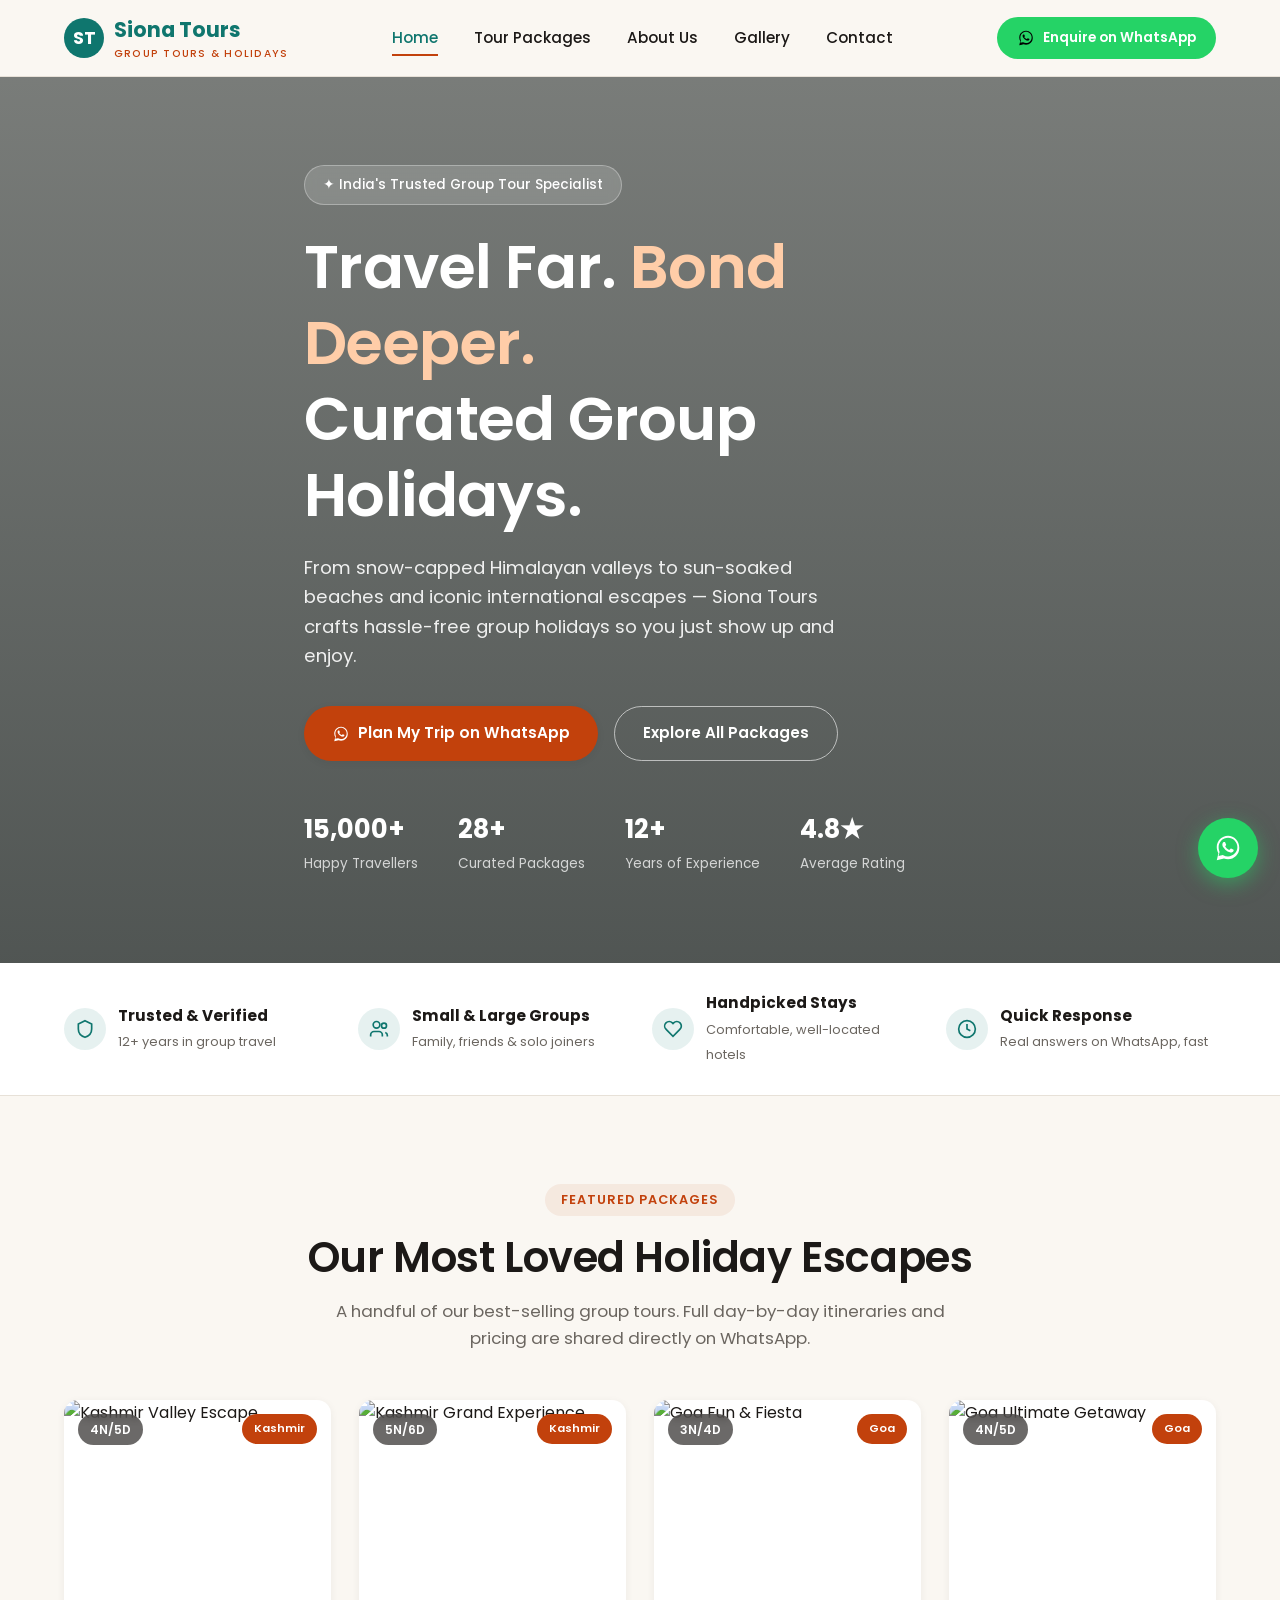
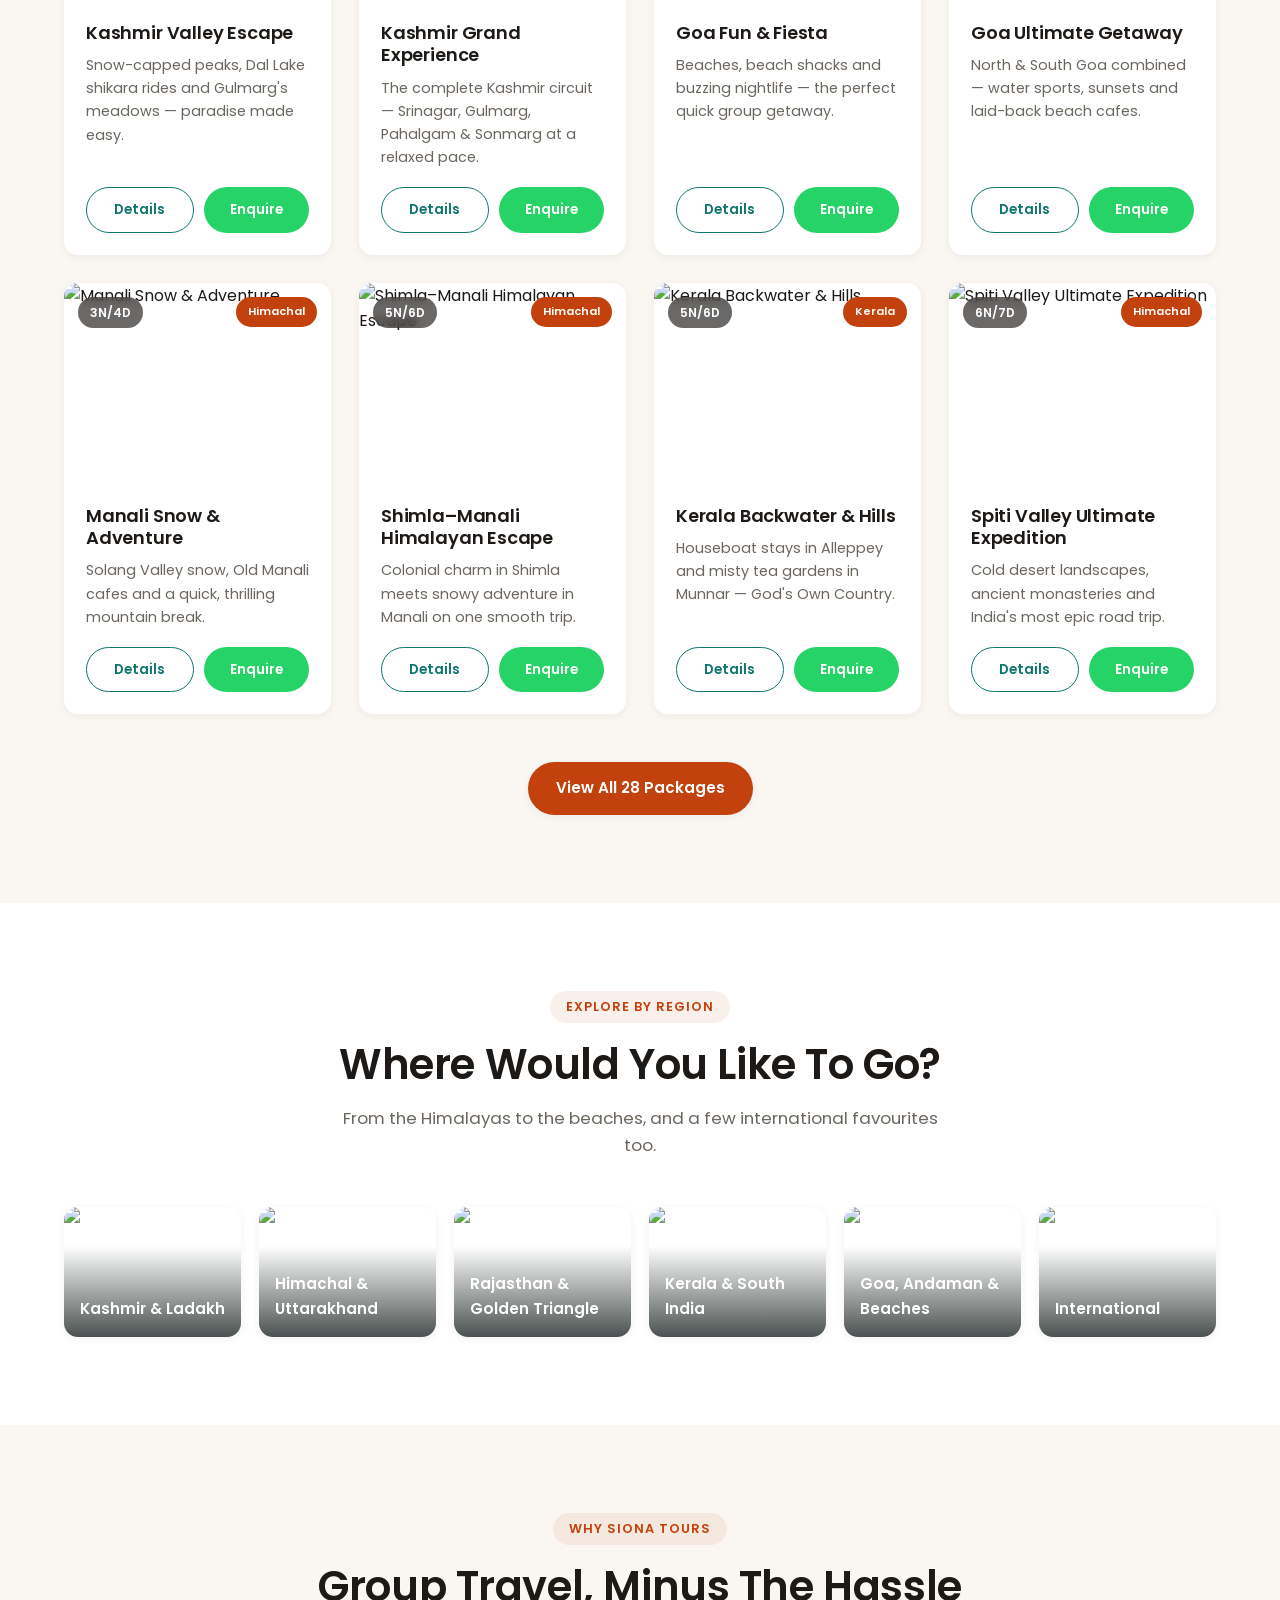
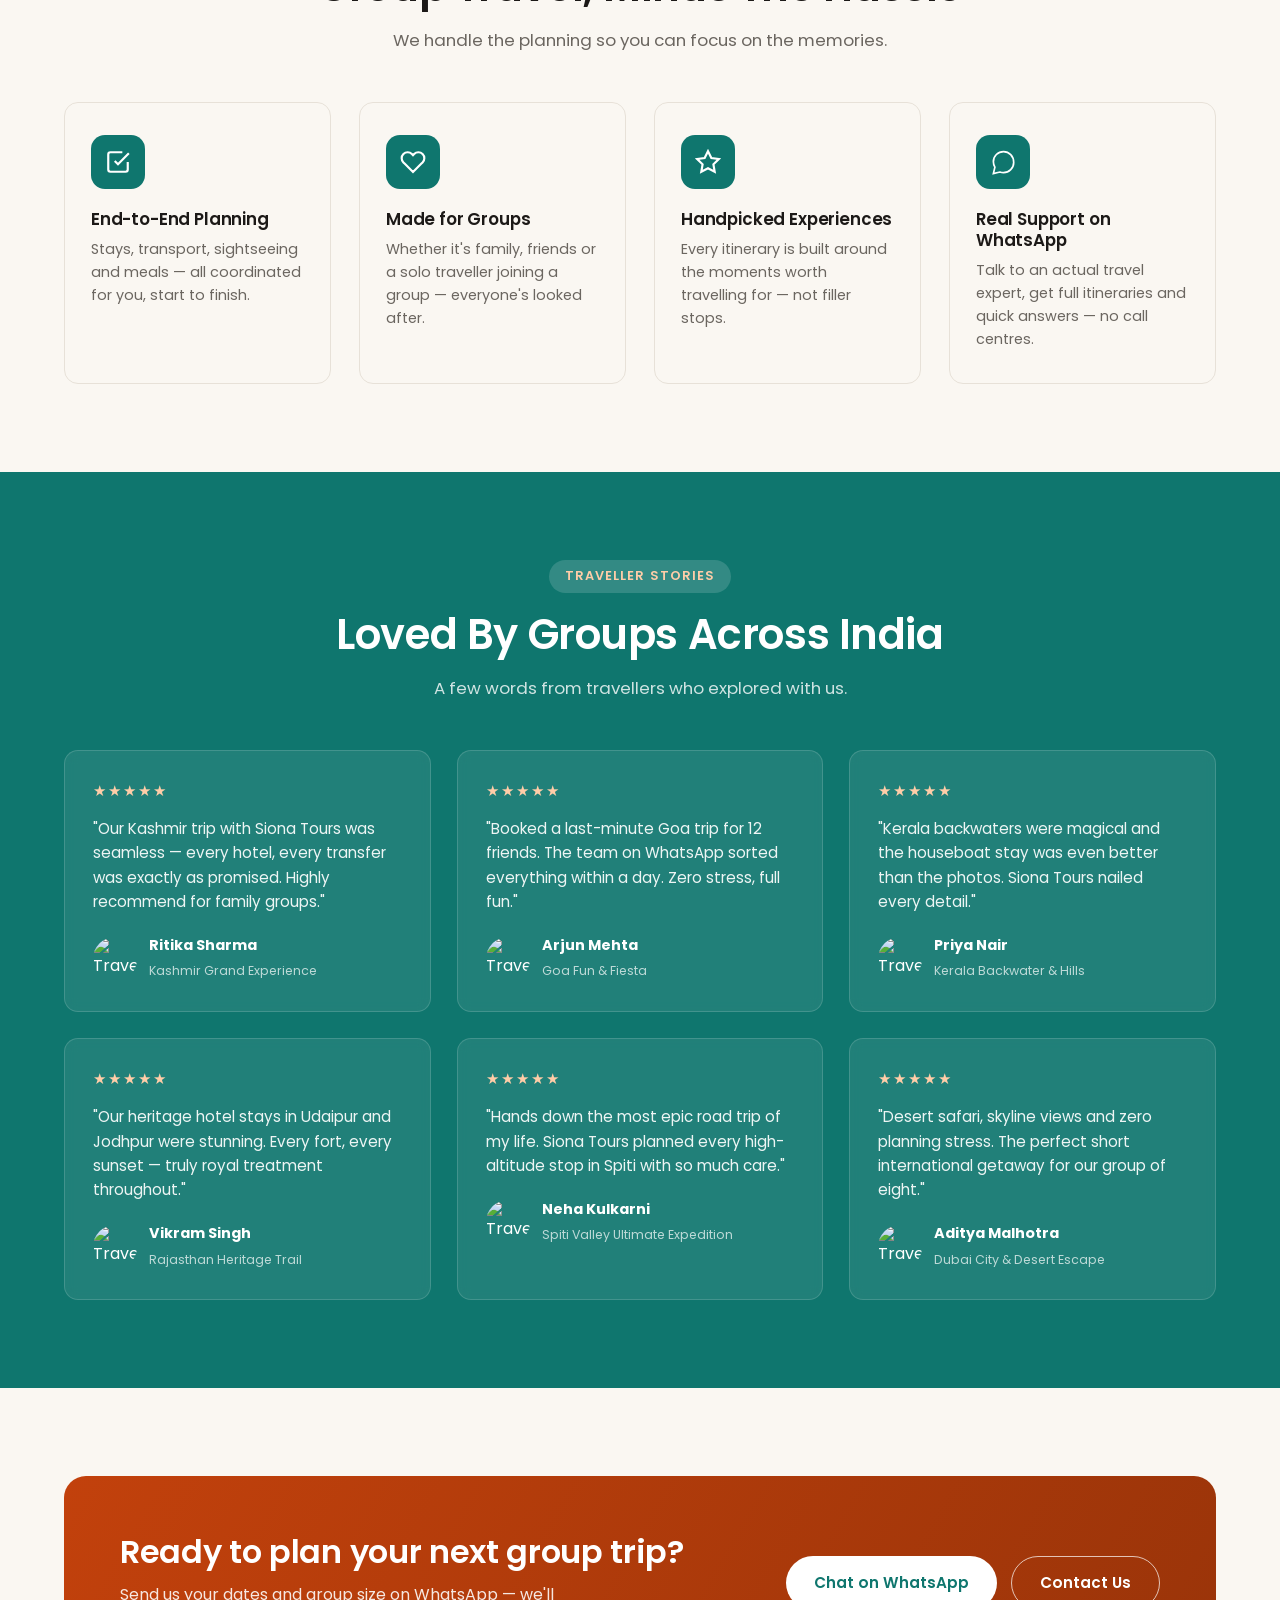
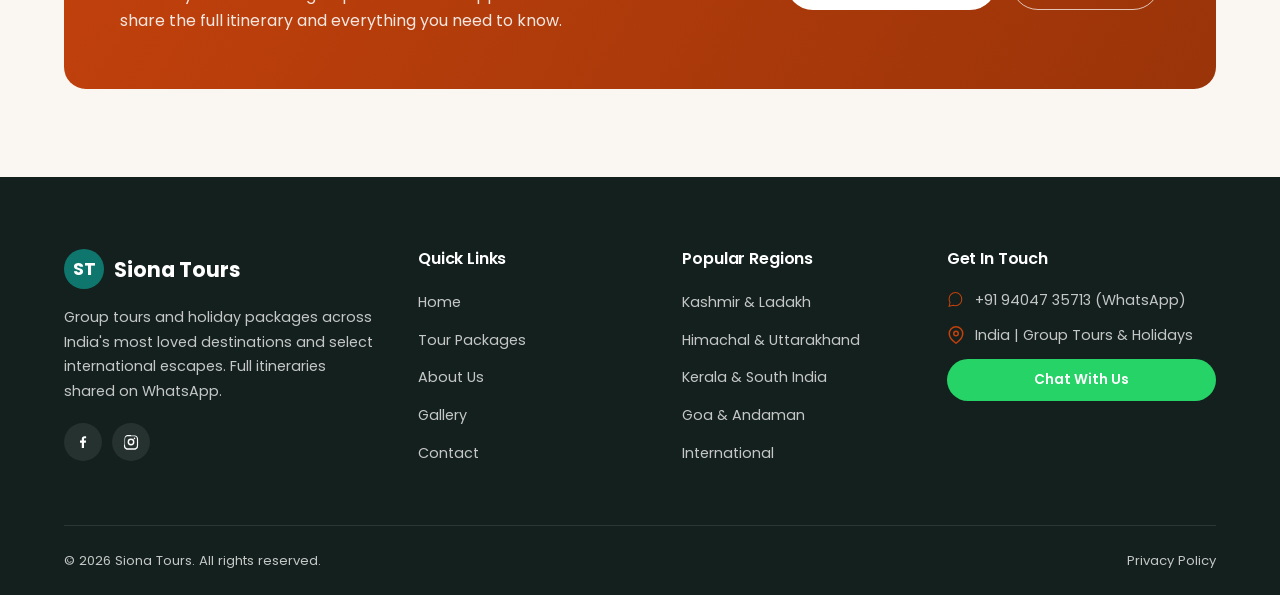
==== commit 3b3a5c7e: "Fix broken images and cramped package select; add more testimonials Replaced 3 dead Unsplash photo I" ====
--- a/index.html
+++ b/index.html
@@ -196,7 +196,7 @@
 
       <div class="pkg-card reveal">
         <div class="pkg-media">
-          <img src="https://images.unsplash.com/photo-1602216056132-a53c2d0eda52?auto=format&fit=crop&w=800&q=80" alt="Kerala Backwater & Hills" loading="lazy" />
+          <img src="https://images.unsplash.com/photo-1602216056096-3b40cc0c9944?auto=format&fit=crop&w=800&q=80" alt="Kerala Backwater & Hills" loading="lazy" />
           <span class="pkg-duration">5N/6D</span>
           <span class="pkg-region">Kerala</span>
         </div>
@@ -212,7 +212,7 @@
 
       <div class="pkg-card reveal">
         <div class="pkg-media">
-          <img src="https://images.unsplash.com/photo-1544735716-392fe2489ffb?auto=format&fit=crop&w=800&q=80" alt="Spiti Valley Ultimate Expedition" loading="lazy" />
+          <img src="https://images.unsplash.com/photo-1626621341517-bbf3d9990a23?auto=format&fit=crop&w=800&q=80" alt="Spiti Valley Ultimate Expedition" loading="lazy" />
           <span class="pkg-duration">6N/7D</span>
           <span class="pkg-region">Himachal</span>
         </div>
@@ -257,7 +257,7 @@
         <span>Rajasthan &amp; Golden Triangle</span>
       </a>
       <a class="region-chip" href="tour-packages.html#kerala-south-india">
-        <img src="https://images.unsplash.com/photo-1602216056132-a53c2d0eda52?auto=format&fit=crop&w=500&q=80" alt="Kerala & South India" loading="lazy" />
+        <img src="https://images.unsplash.com/photo-1602216056096-3b40cc0c9944?auto=format&fit=crop&w=500&q=80" alt="Kerala & South India" loading="lazy" />
         <span>Kerala &amp; South India</span>
       </a>
       <a class="region-chip" href="tour-packages.html#goa-andaman">
@@ -338,6 +338,30 @@
         <div class="testi-author">
           <img src="https://images.unsplash.com/photo-1489424731084-a5d8b219a5bb?auto=format&fit=crop&w=100&q=80" alt="Traveller" loading="lazy" />
           <div><strong>Priya Nair</strong><span>Kerala Backwater &amp; Hills</span></div>
+        </div>
+      </div>
+      <div class="testi-card reveal">
+        <div class="testi-stars">★★★★★</div>
+        <p>"Our heritage hotel stays in Udaipur and Jodhpur were stunning. Every fort, every sunset — truly royal treatment throughout."</p>
+        <div class="testi-author">
+          <img src="https://images.unsplash.com/photo-1633332755192-727a05c4013d?auto=format&fit=crop&w=100&q=80" alt="Traveller" loading="lazy" />
+          <div><strong>Vikram Singh</strong><span>Rajasthan Heritage Trail</span></div>
+        </div>
+      </div>
+      <div class="testi-card reveal">
+        <div class="testi-stars">★★★★★</div>
+        <p>"Hands down the most epic road trip of my life. Siona Tours planned every high-altitude stop in Spiti with so much care."</p>
+        <div class="testi-author">
+          <img src="https://images.unsplash.com/photo-1494790108377-be9c29b29330?auto=format&fit=crop&w=100&q=80" alt="Traveller" loading="lazy" />
+          <div><strong>Neha Kulkarni</strong><span>Spiti Valley Ultimate Expedition</span></div>
+        </div>
+      </div>
+      <div class="testi-card reveal">
+        <div class="testi-stars">★★★★★</div>
+        <p>"Desert safari, skyline views and zero planning stress. The perfect short international getaway for our group of eight."</p>
+        <div class="testi-author">
+          <img src="https://images.unsplash.com/photo-1607746882042-944635dfe10e?auto=format&fit=crop&w=100&q=80" alt="Traveller" loading="lazy" />
+          <div><strong>Aditya Malhotra</strong><span>Dubai City &amp; Desert Escape</span></div>
         </div>
       </div>
     </div>
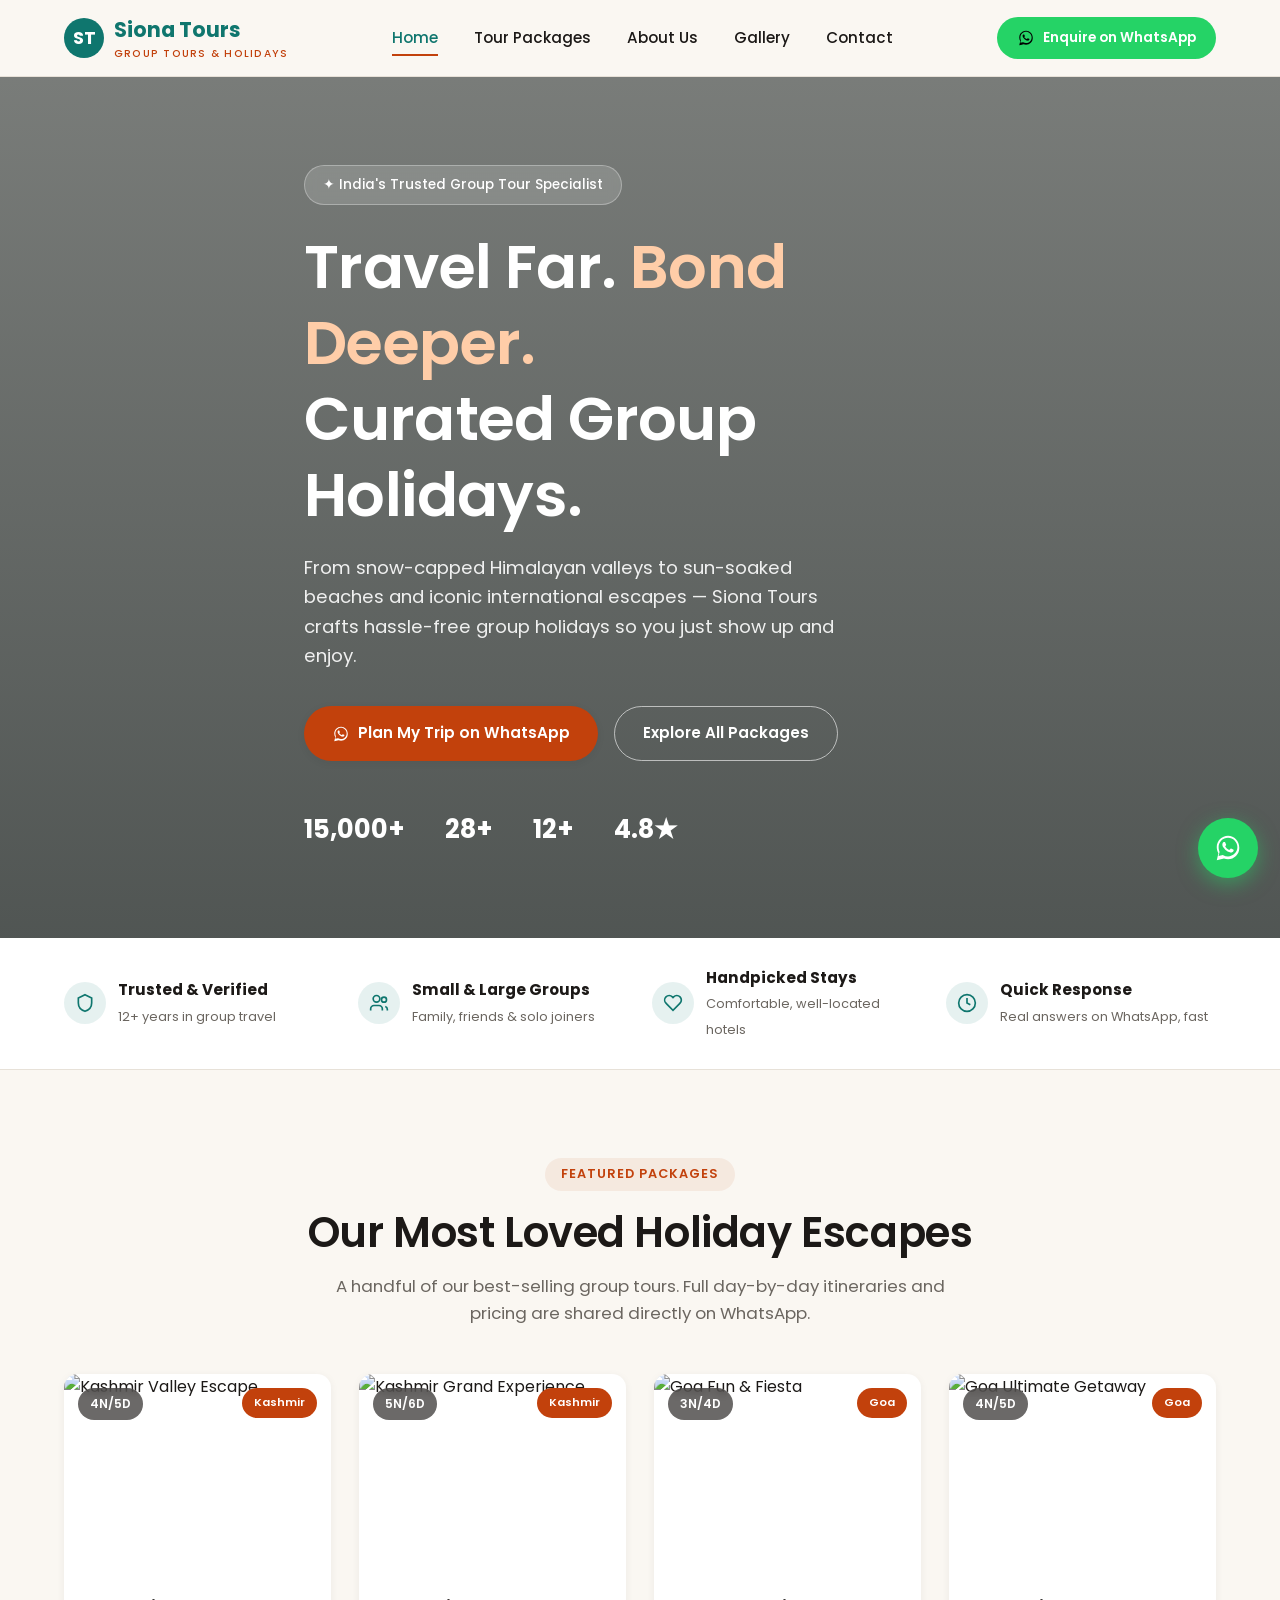
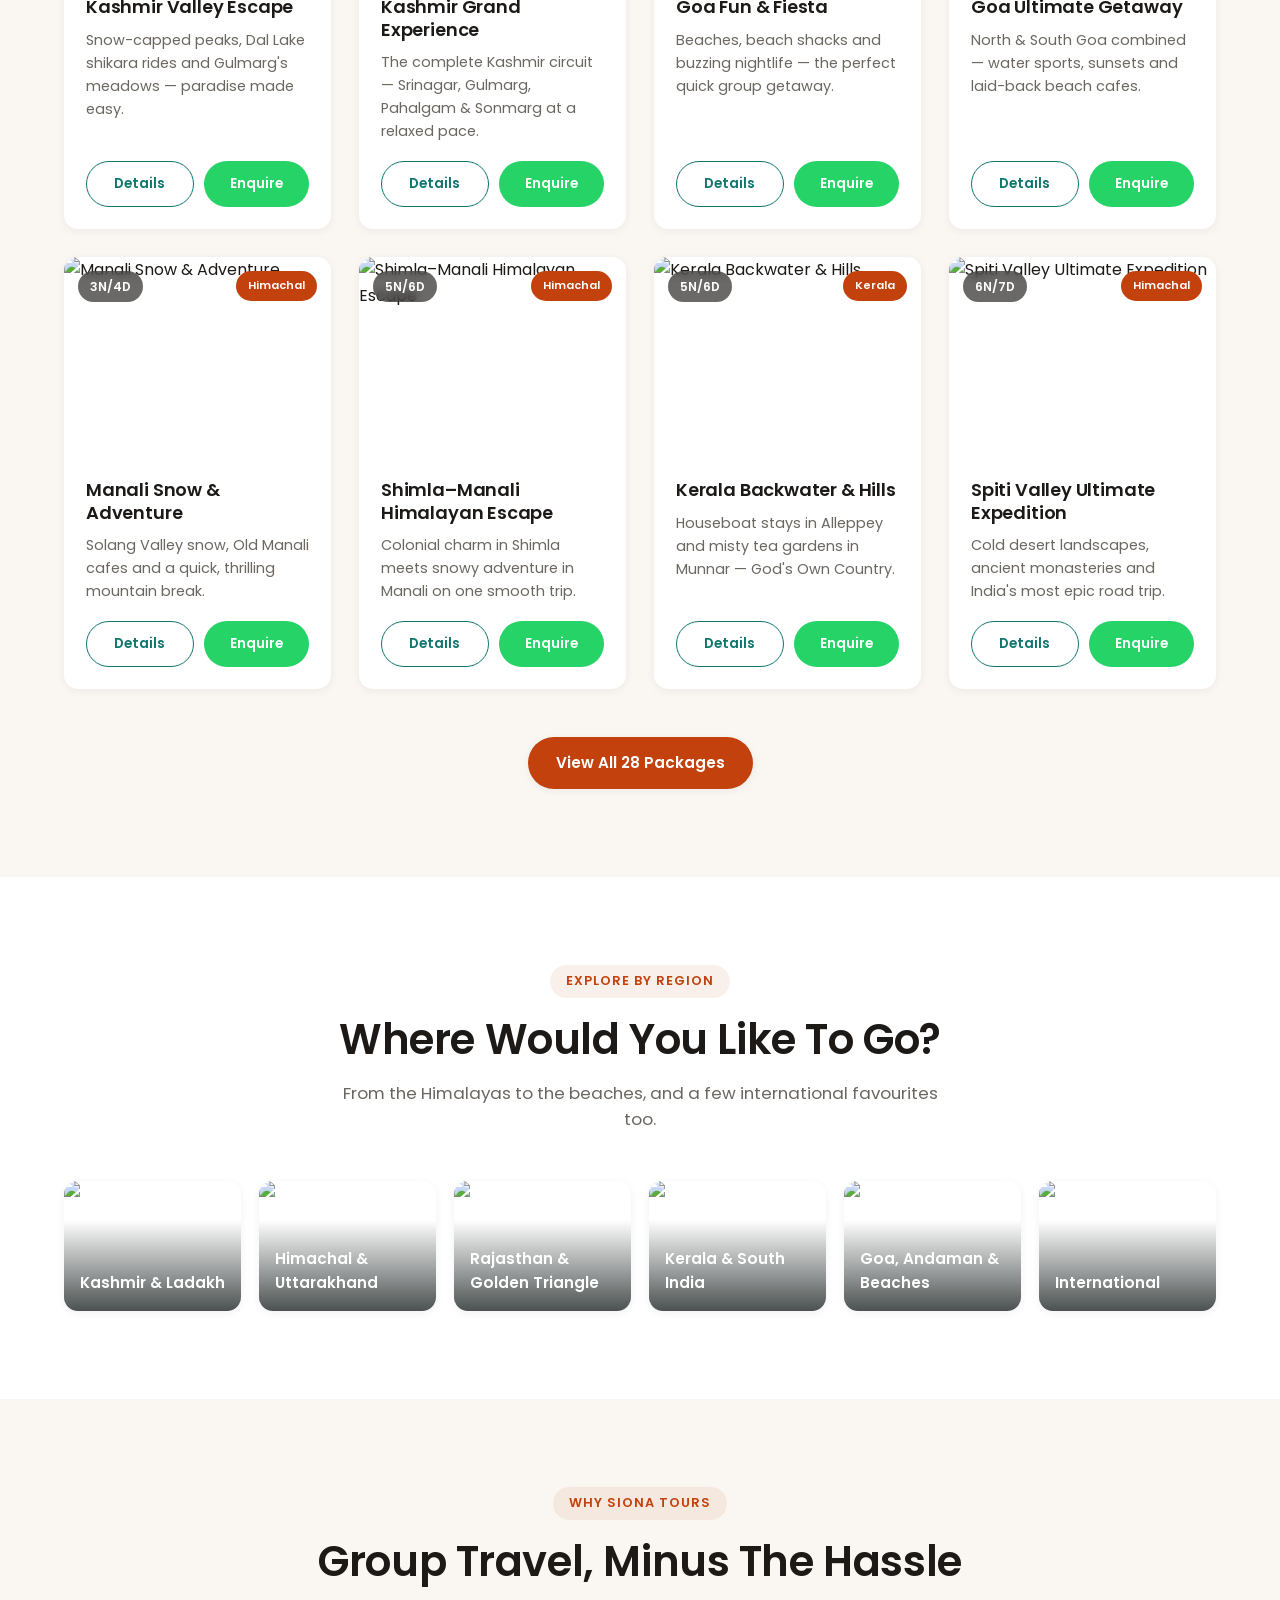
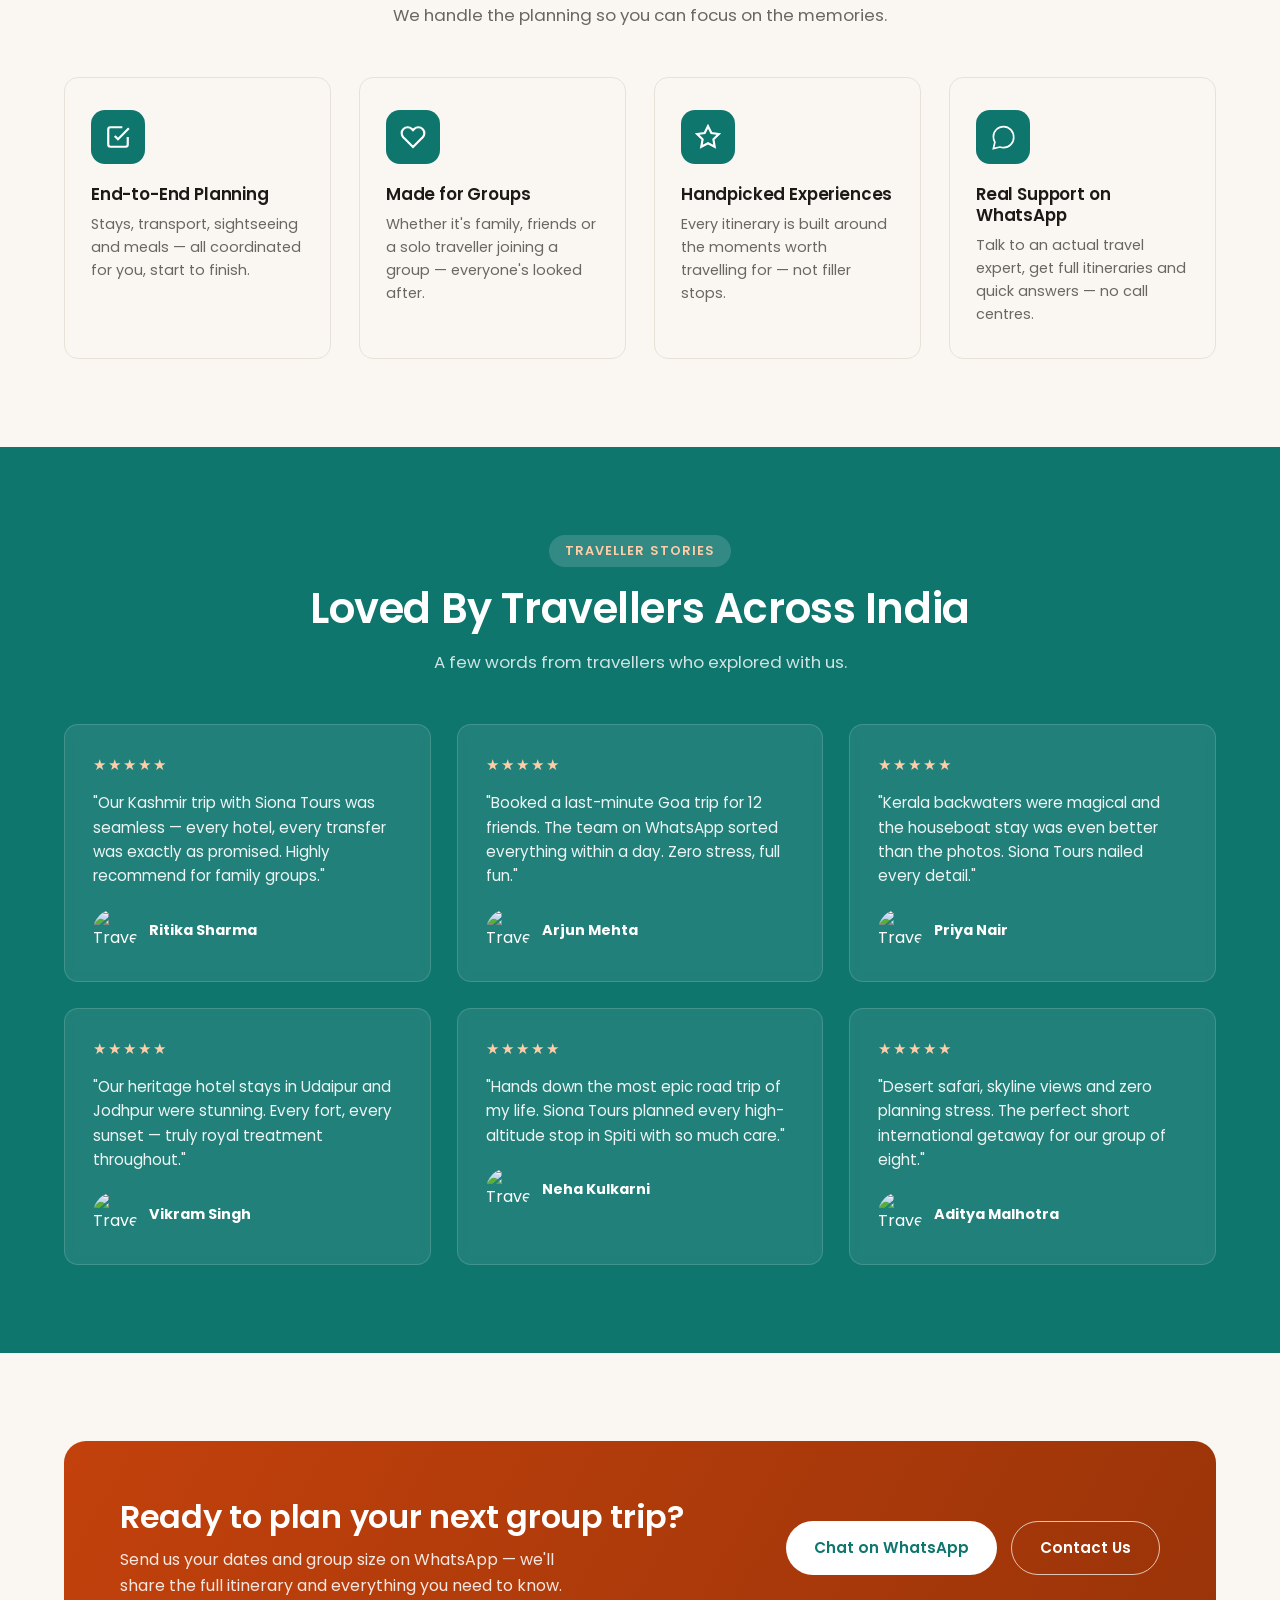
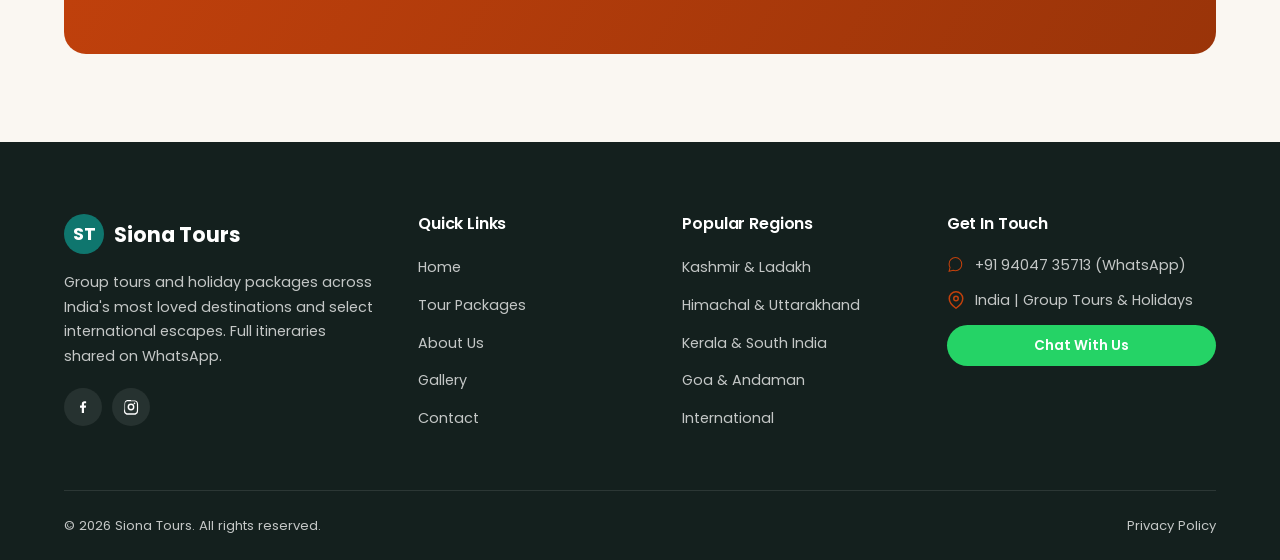
==== commit b696b1c6: "Simplify testimonials and broaden heading copy Remove the package-name label under each testimonial " ====
--- a/index.html
+++ b/index.html
@@ -57,10 +57,10 @@
       <a href="tour-packages.html" class="btn btn-outline" style="color:#fff;border-color:rgba(255,255,255,.6)">Explore All Packages</a>
     </div>
     <div class="hero-stats">
-      <div><strong>15,000+</strong><span>Happy Travellers</span></div>
-      <div><strong>28+</strong><span>Curated Packages</span></div>
-      <div><strong>12+</strong><span>Years of Experience</span></div>
-      <div><strong>4.8★</strong><span>Average Rating</span></div>
+      <div><strong>15,000+</strong></div>
+      <div><strong>28+</strong></div>
+      <div><strong>12+</strong></div>
+      <div><strong>4.8★</strong></div>
     </div>
   </div>
 </section>
@@ -311,7 +311,7 @@
   <div class="container">
     <div class="section-head center reveal">
       <span class="section-tag">Traveller Stories</span>
-      <h2 class="section-title">Loved By Groups Across India</h2>
+      <h2 class="section-title">Loved By Travellers Across India</h2>
       <p class="section-subtitle">A few words from travellers who explored with us.</p>
     </div>
 
@@ -321,7 +321,7 @@
         <p>"Our Kashmir trip with Siona Tours was seamless — every hotel, every transfer was exactly as promised. Highly recommend for family groups."</p>
         <div class="testi-author">
           <img src="https://images.unsplash.com/photo-1544005313-94ddf0286df2?auto=format&fit=crop&w=100&q=80" alt="Traveller" loading="lazy" />
-          <div><strong>Ritika Sharma</strong><span>Kashmir Grand Experience</span></div>
+          <div><strong>Ritika Sharma</strong></div>
         </div>
       </div>
       <div class="testi-card reveal">
@@ -329,7 +329,7 @@
         <p>"Booked a last-minute Goa trip for 12 friends. The team on WhatsApp sorted everything within a day. Zero stress, full fun."</p>
         <div class="testi-author">
           <img src="https://images.unsplash.com/photo-1500648767791-00dcc994a43e?auto=format&fit=crop&w=100&q=80" alt="Traveller" loading="lazy" />
-          <div><strong>Arjun Mehta</strong><span>Goa Fun &amp; Fiesta</span></div>
+          <div><strong>Arjun Mehta</strong></div>
         </div>
       </div>
       <div class="testi-card reveal">
@@ -337,7 +337,7 @@
         <p>"Kerala backwaters were magical and the houseboat stay was even better than the photos. Siona Tours nailed every detail."</p>
         <div class="testi-author">
           <img src="https://images.unsplash.com/photo-1489424731084-a5d8b219a5bb?auto=format&fit=crop&w=100&q=80" alt="Traveller" loading="lazy" />
-          <div><strong>Priya Nair</strong><span>Kerala Backwater &amp; Hills</span></div>
+          <div><strong>Priya Nair</strong></div>
         </div>
       </div>
       <div class="testi-card reveal">
@@ -345,7 +345,7 @@
         <p>"Our heritage hotel stays in Udaipur and Jodhpur were stunning. Every fort, every sunset — truly royal treatment throughout."</p>
         <div class="testi-author">
           <img src="https://images.unsplash.com/photo-1633332755192-727a05c4013d?auto=format&fit=crop&w=100&q=80" alt="Traveller" loading="lazy" />
-          <div><strong>Vikram Singh</strong><span>Rajasthan Heritage Trail</span></div>
+          <div><strong>Vikram Singh</strong></div>
         </div>
       </div>
       <div class="testi-card reveal">
@@ -353,7 +353,7 @@
         <p>"Hands down the most epic road trip of my life. Siona Tours planned every high-altitude stop in Spiti with so much care."</p>
         <div class="testi-author">
           <img src="https://images.unsplash.com/photo-1494790108377-be9c29b29330?auto=format&fit=crop&w=100&q=80" alt="Traveller" loading="lazy" />
-          <div><strong>Neha Kulkarni</strong><span>Spiti Valley Ultimate Expedition</span></div>
+          <div><strong>Neha Kulkarni</strong></div>
         </div>
       </div>
       <div class="testi-card reveal">
@@ -361,7 +361,7 @@
         <p>"Desert safari, skyline views and zero planning stress. The perfect short international getaway for our group of eight."</p>
         <div class="testi-author">
           <img src="https://images.unsplash.com/photo-1607746882042-944635dfe10e?auto=format&fit=crop&w=100&q=80" alt="Traveller" loading="lazy" />
-          <div><strong>Aditya Malhotra</strong><span>Dubai City &amp; Desert Escape</span></div>
+          <div><strong>Aditya Malhotra</strong></div>
         </div>
       </div>
     </div>
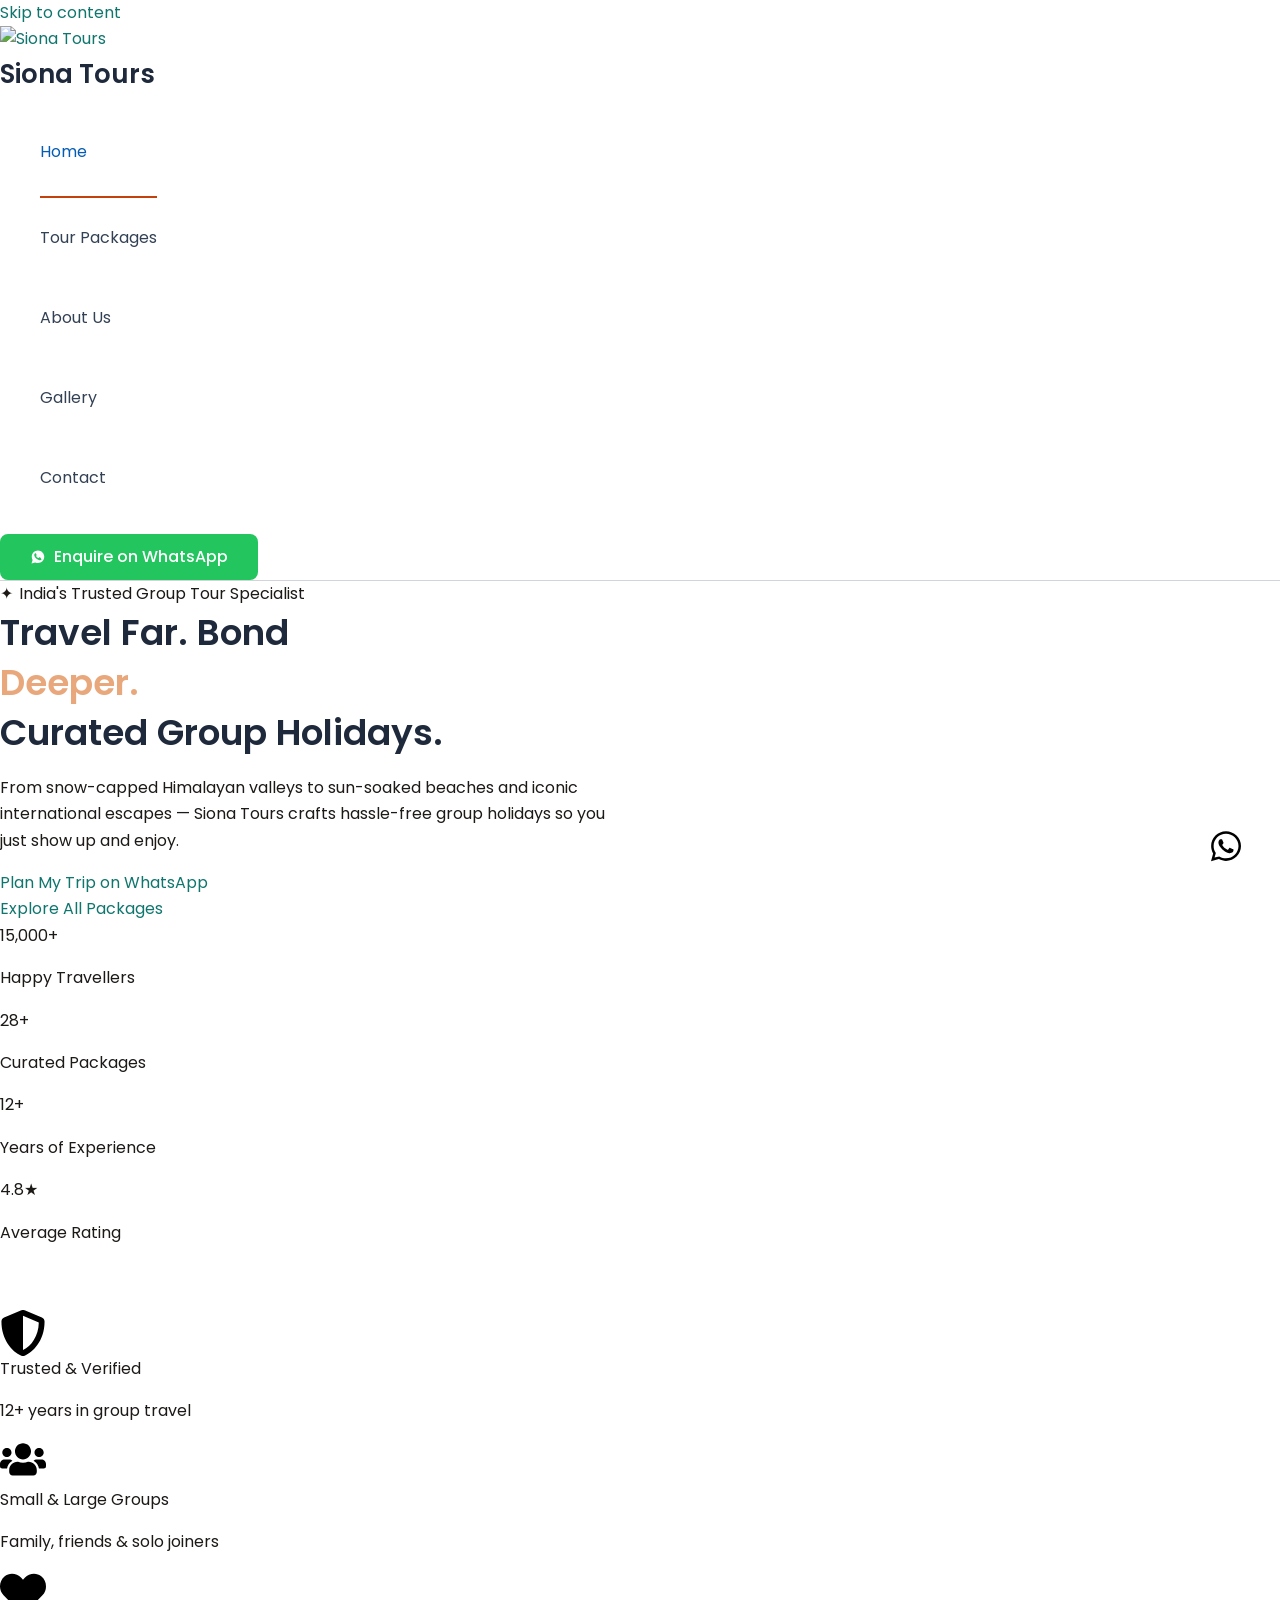
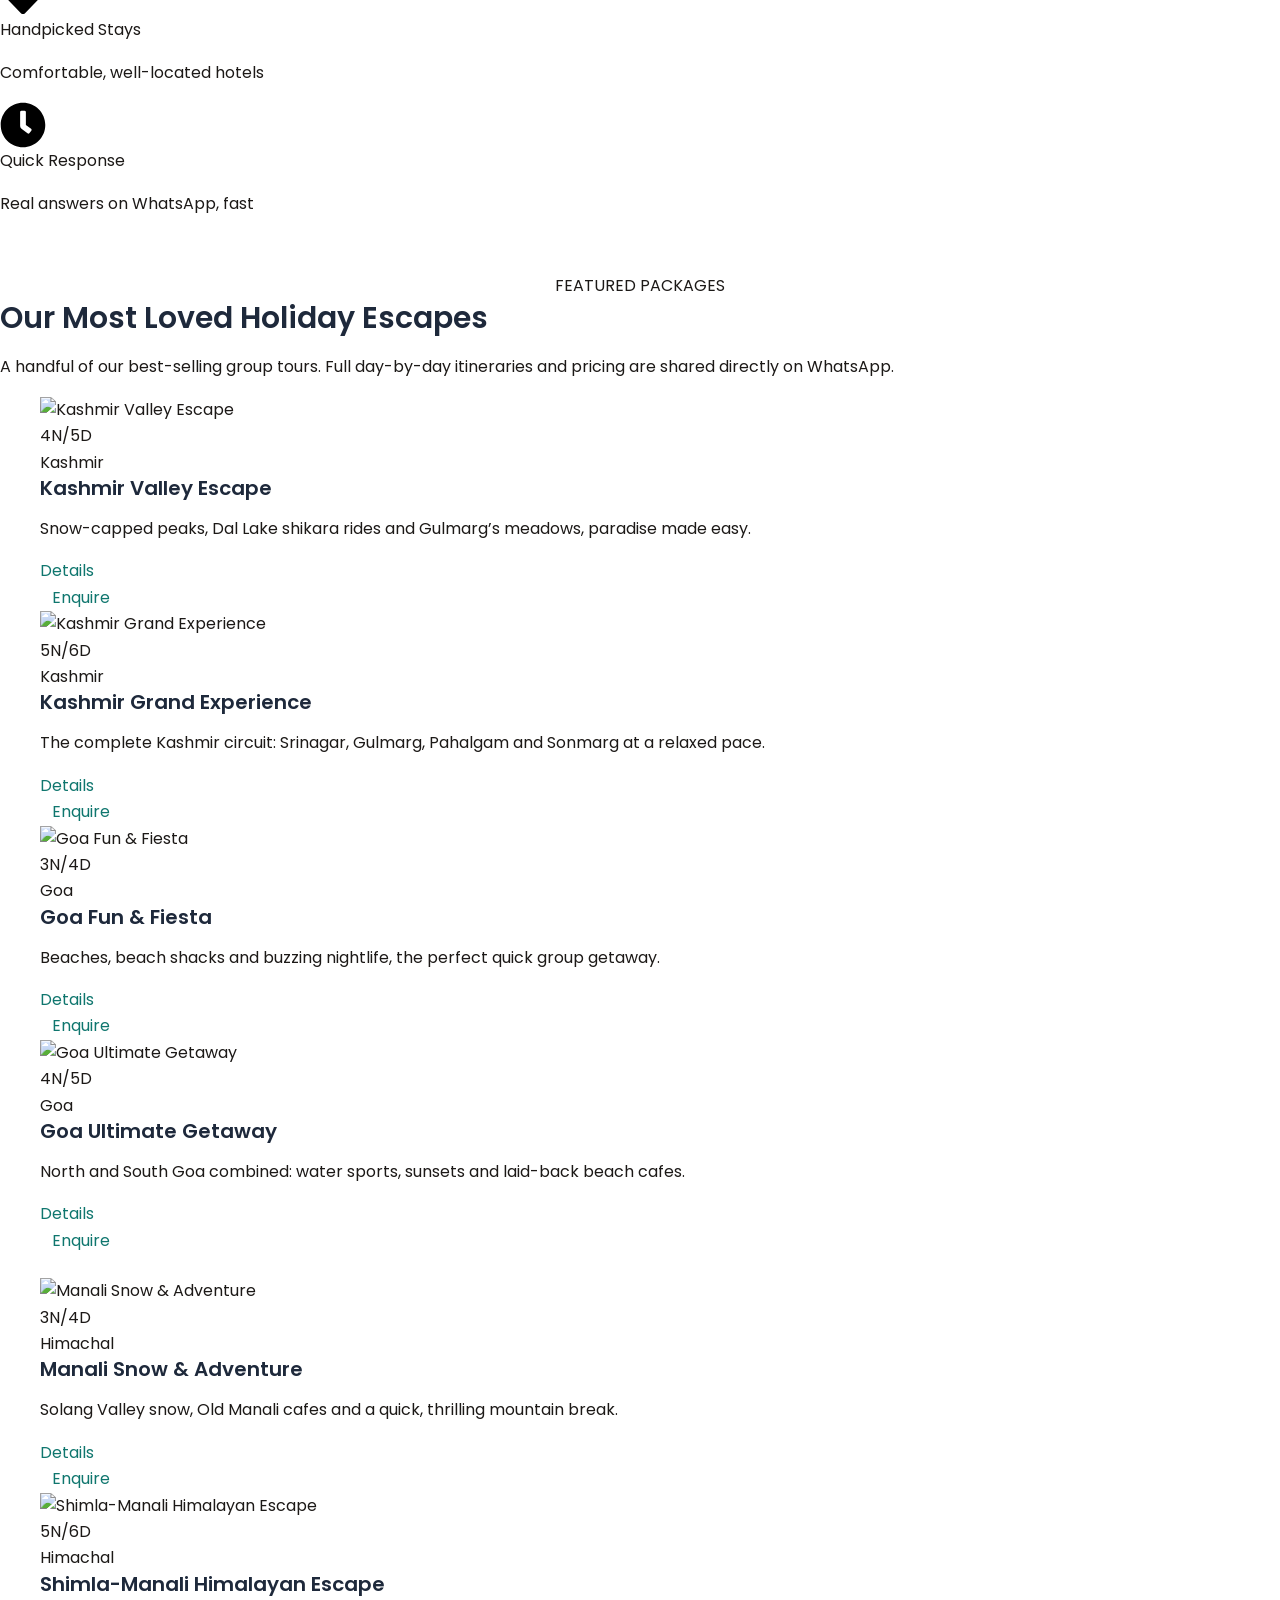
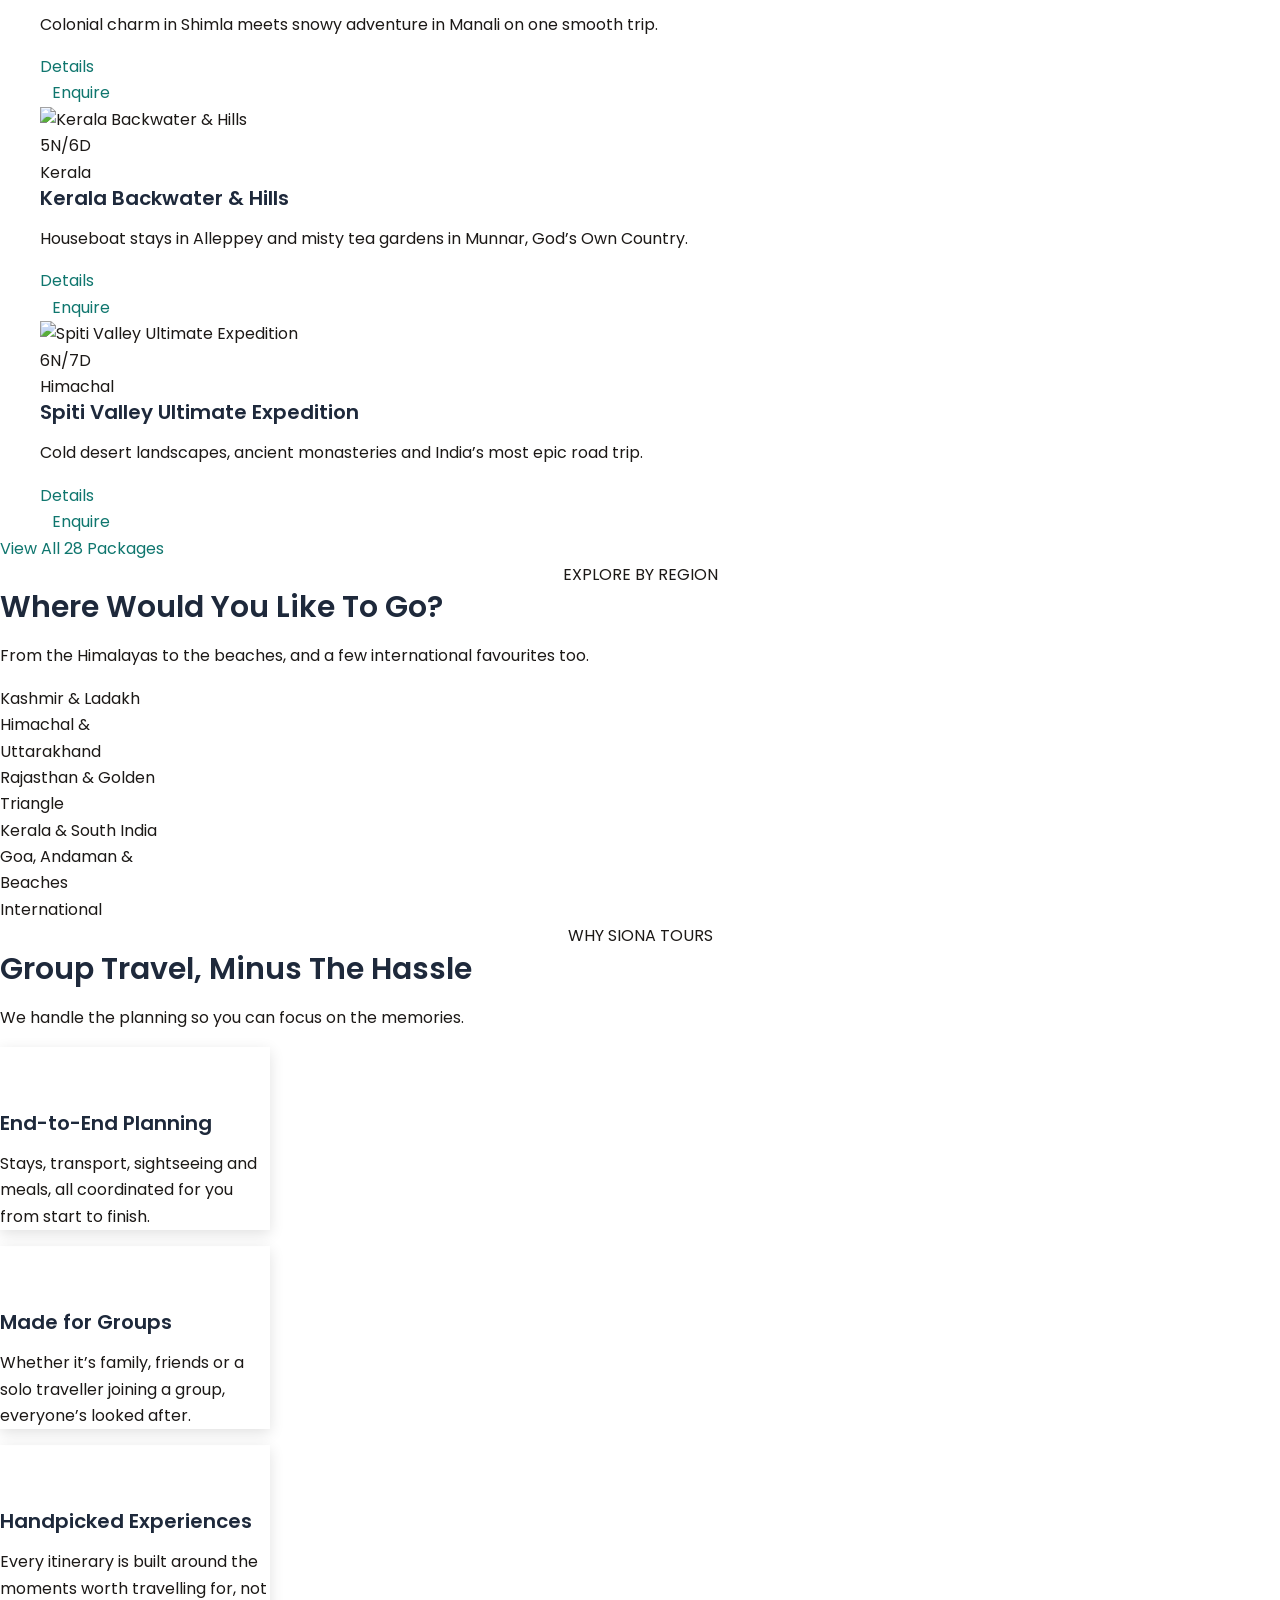
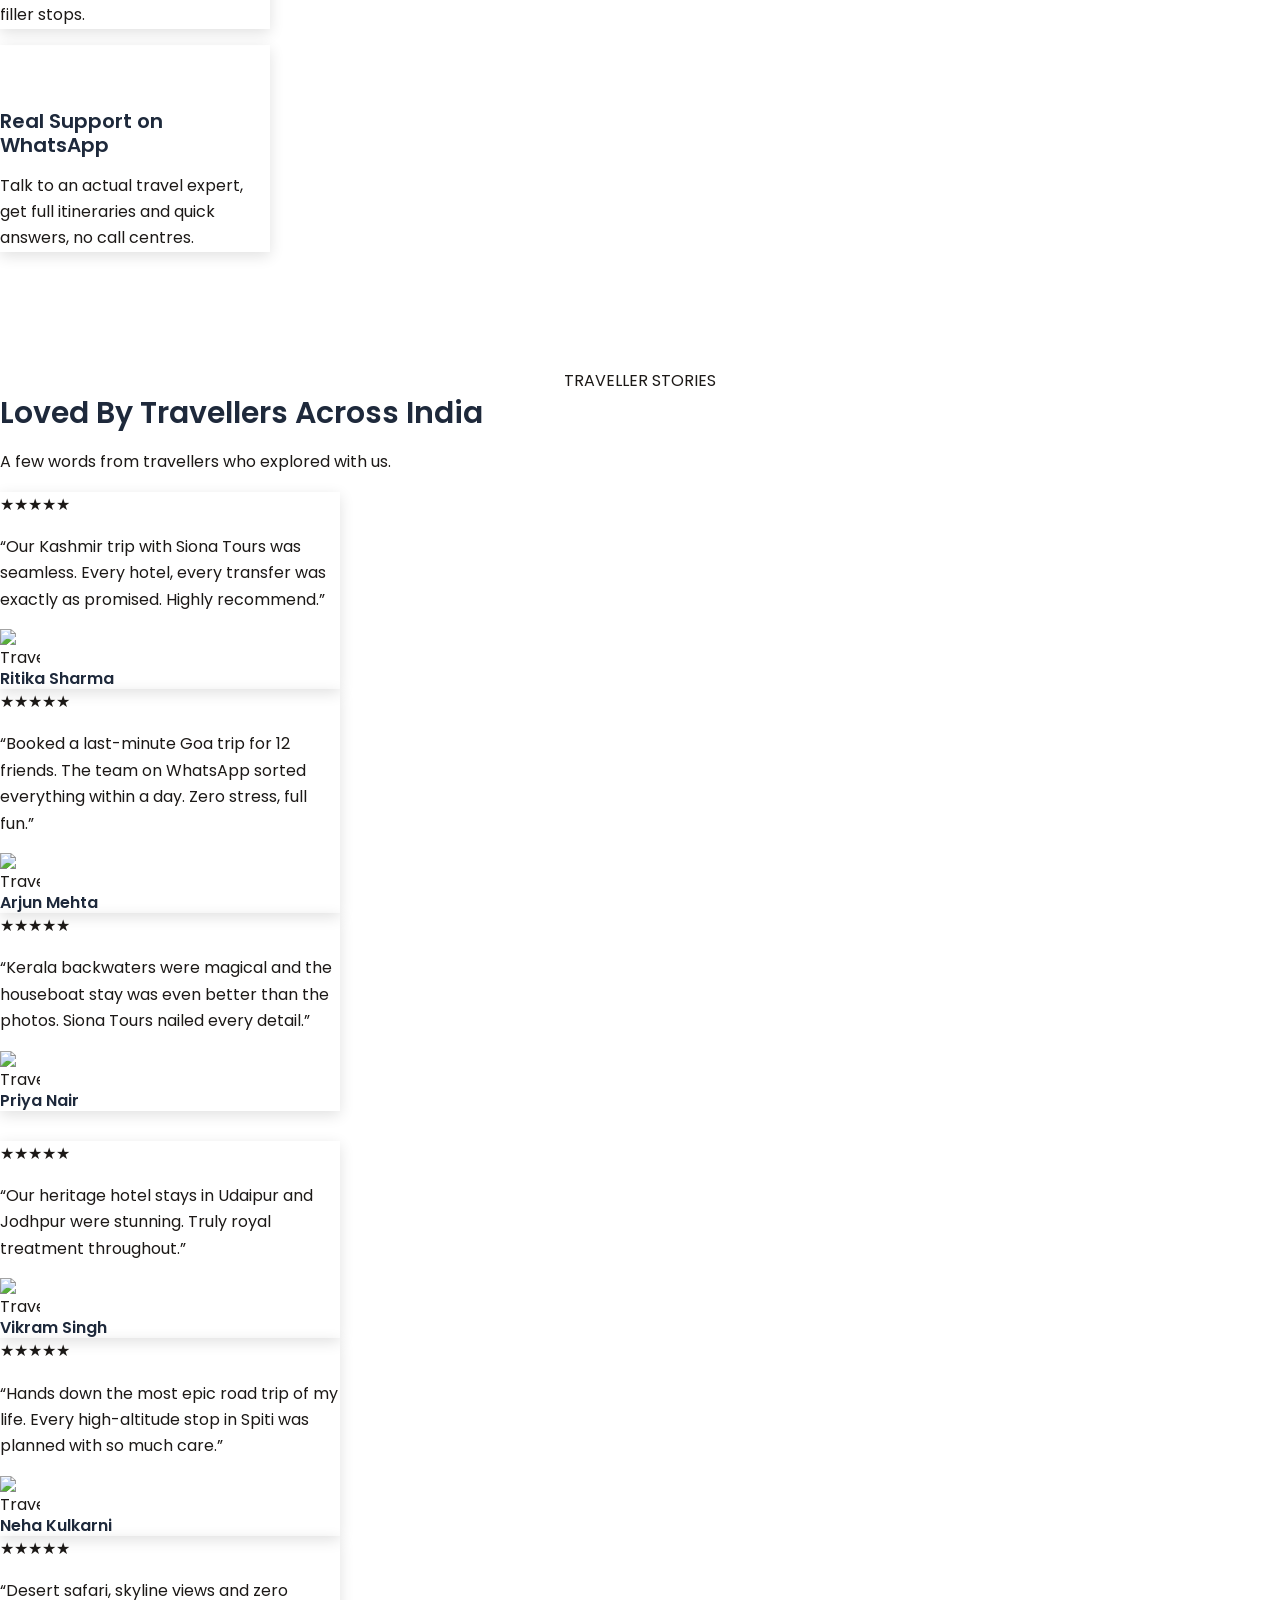
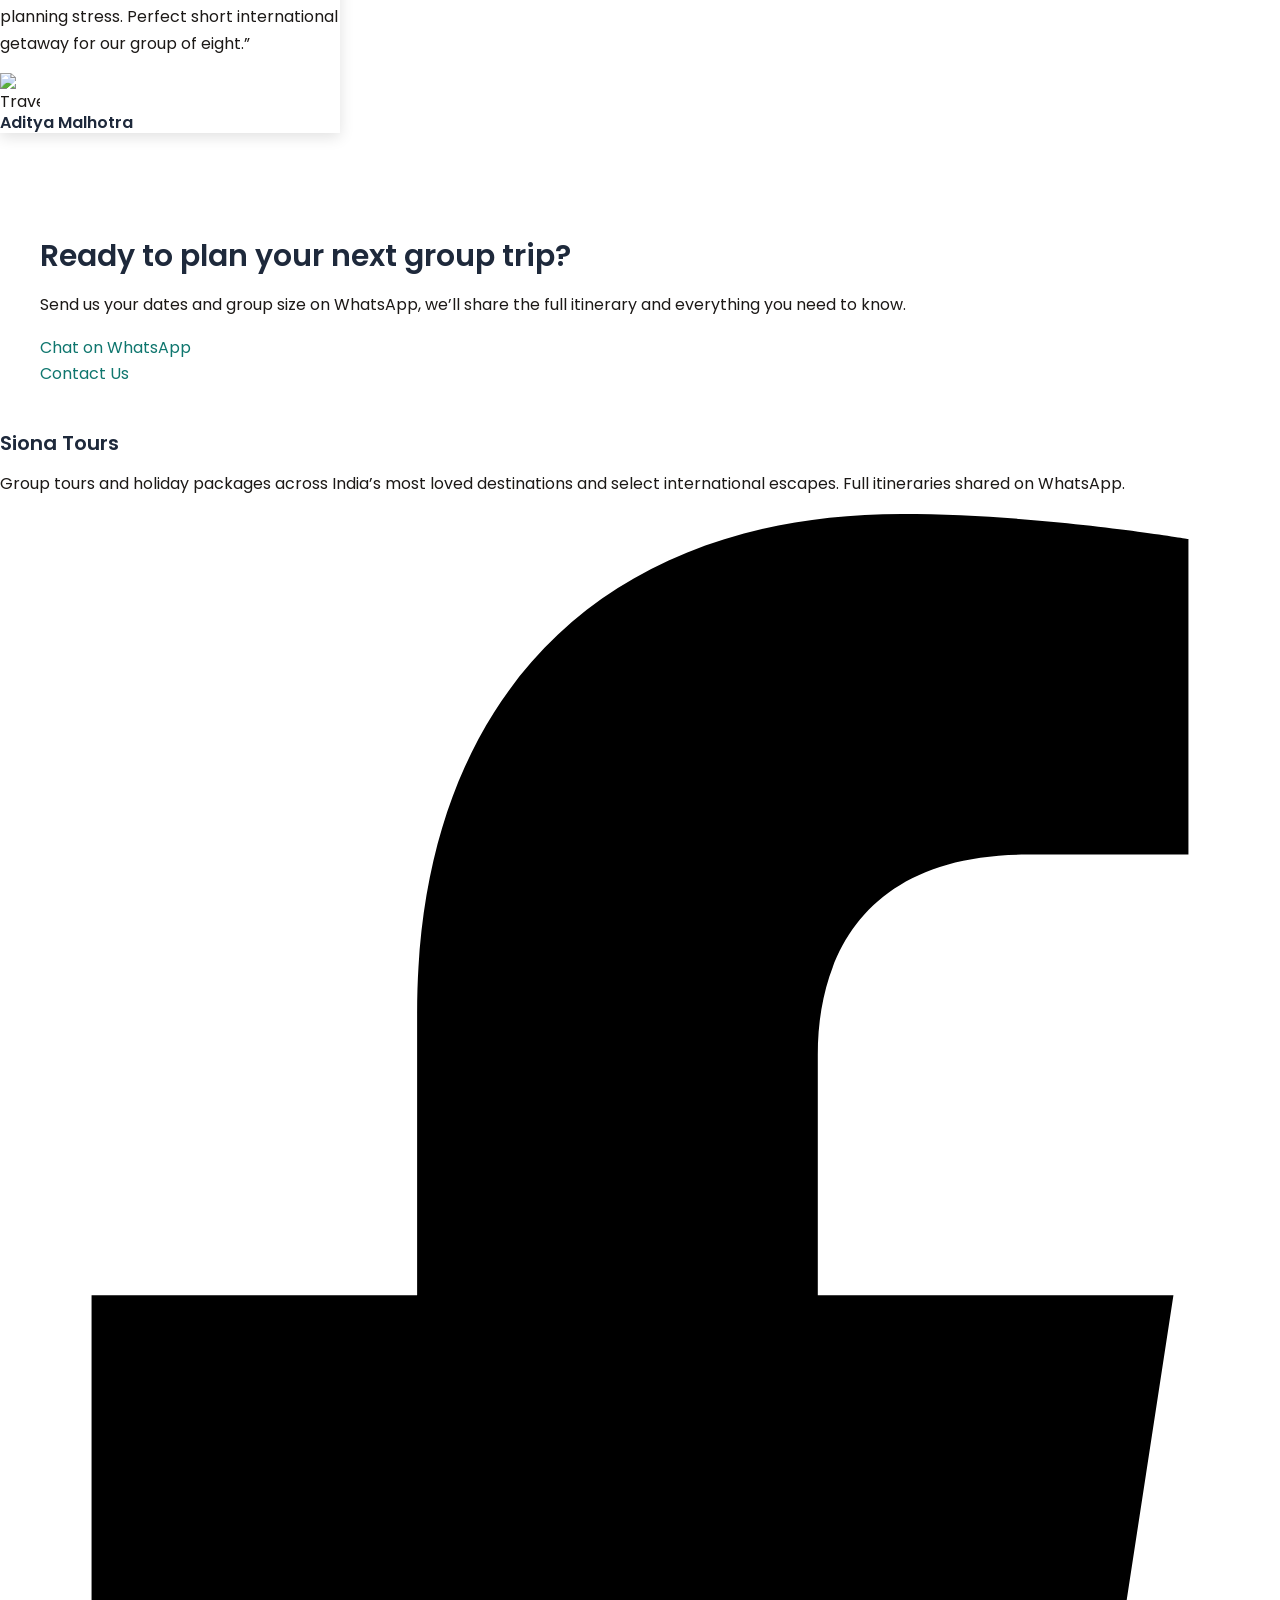
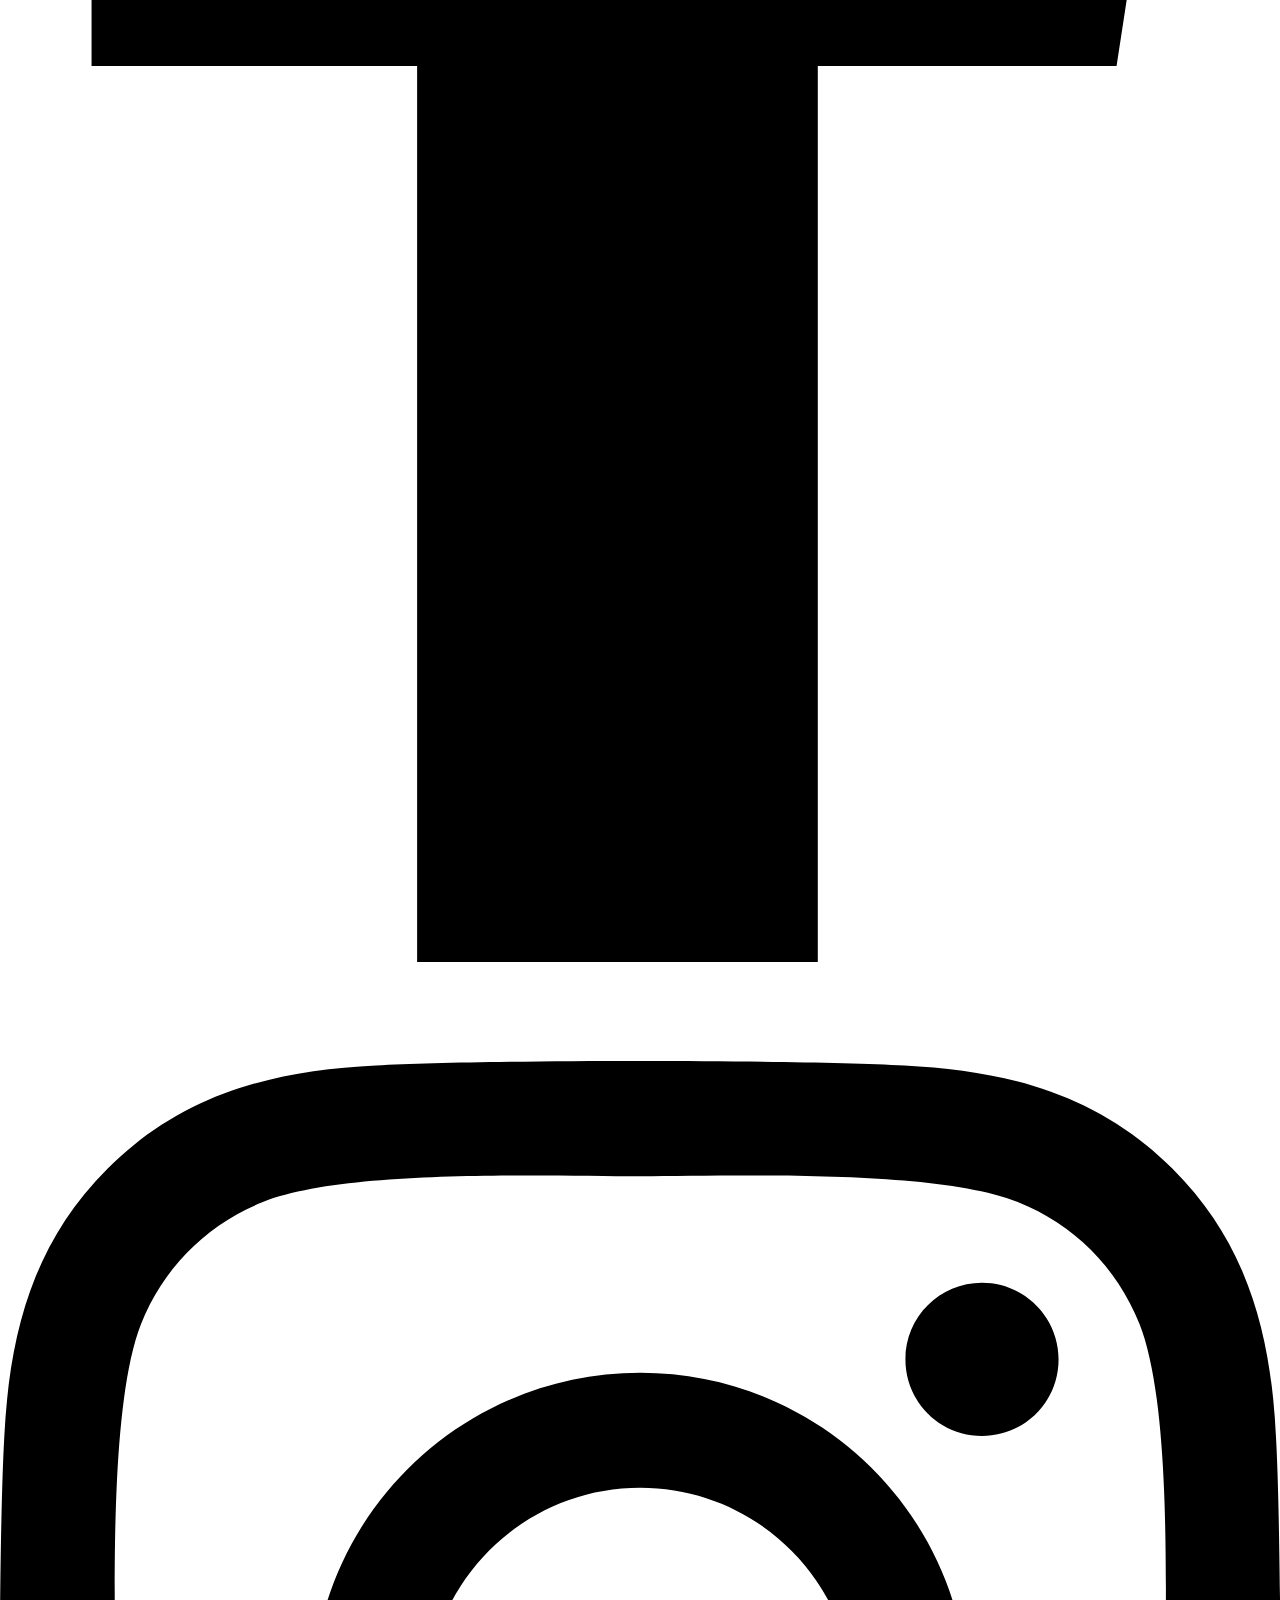
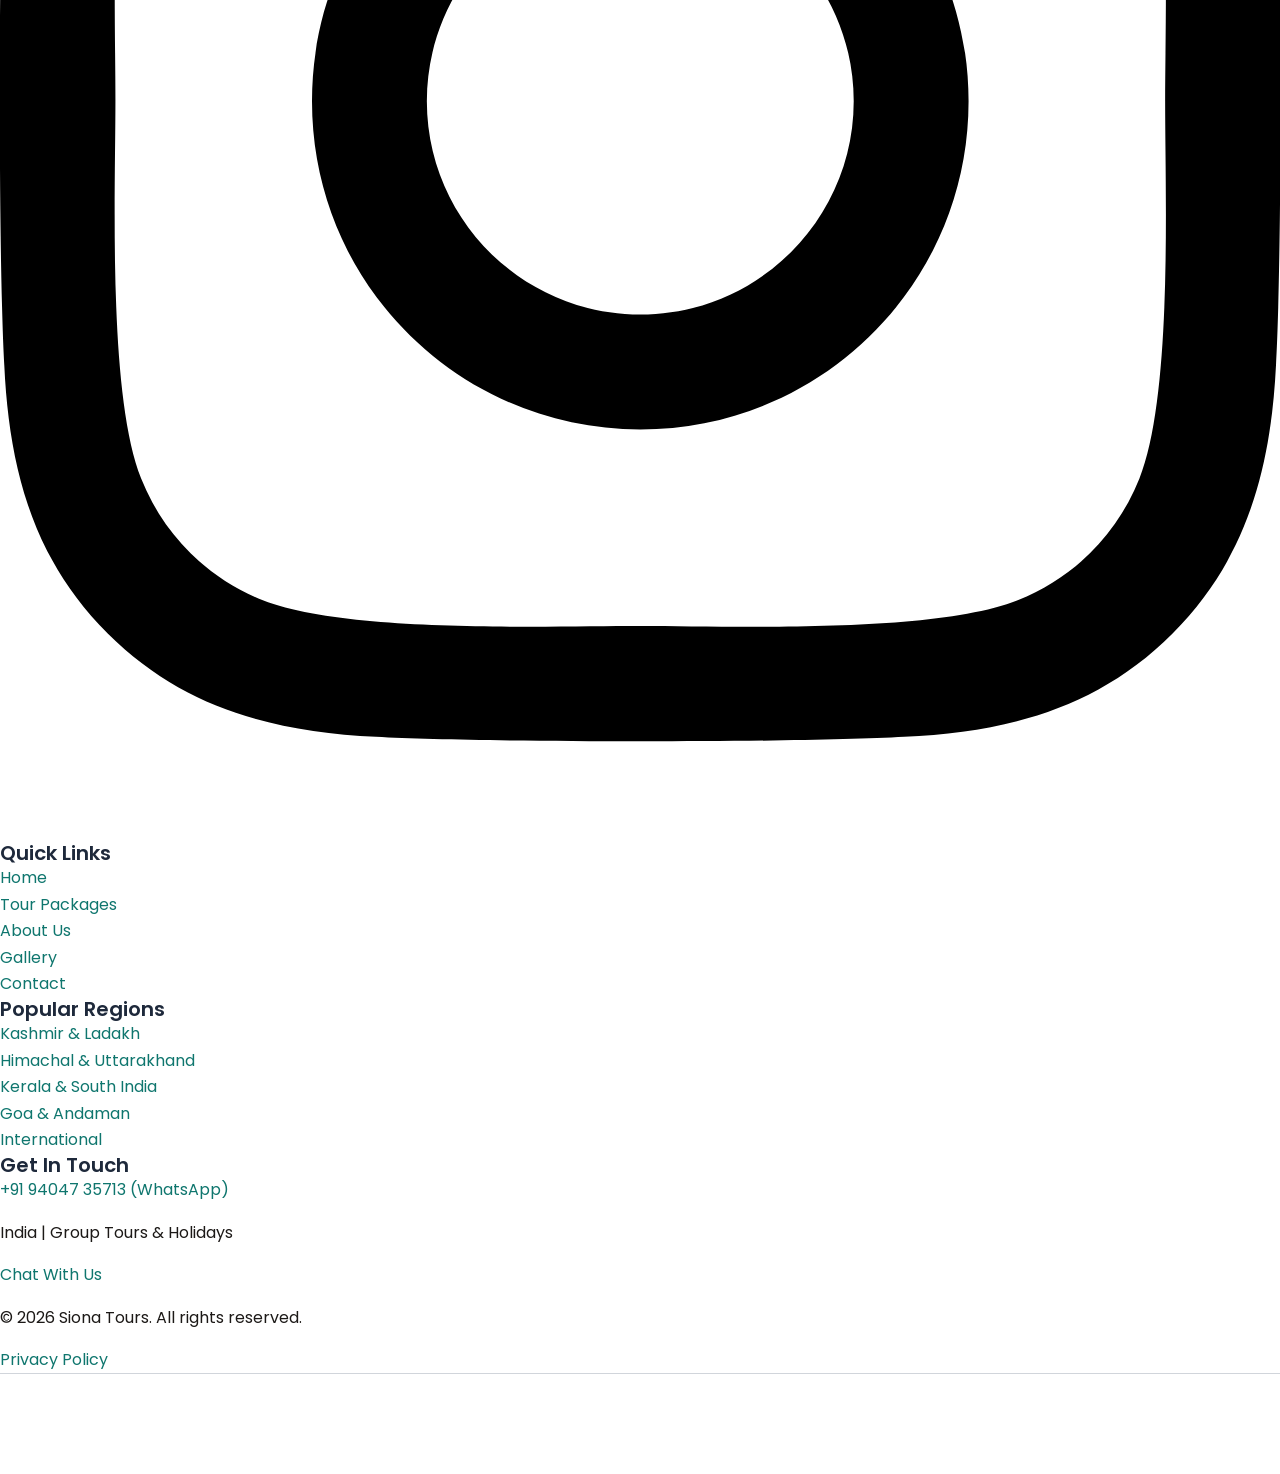
==== commit 81a79cf4: "Sync HTML snapshots with current live WordPress site Replaces the original static mockup files with " ====
--- a/index.html
+++ b/index.html
@@ -1,455 +1,2376 @@
 <!DOCTYPE html>
-<html lang="en">
+<html lang="en-US">
 <head>
-<meta charset="UTF-8" />
-<meta name="viewport" content="width=device-width, initial-scale=1.0" />
-<title>Siona Tours | Group Tours &amp; Holiday Packages Across India &amp; Beyond</title>
-<meta name="description" content="Siona Tours designs unforgettable group tours and holiday packages across Kashmir, Ladakh, Himachal, Rajasthan, Kerala, Goa, Northeast India and top international destinations. Enquire on WhatsApp today." />
-<link rel="icon" href="data:image/svg+xml,<svg xmlns=%22http://www.w3.org/2000/svg%22 viewBox=%220 0 100 100%22><text y=%22.9em%22 font-size=%2290%22>🧭</text></svg>" />
-<link rel="preconnect" href="https://fonts.googleapis.com" />
-<link rel="preconnect" href="https://fonts.gstatic.com" crossorigin />
-<link href="https://fonts.googleapis.com/css2?family=Poppins:wght@400;500;600;700&display=swap" rel="stylesheet" />
-<link rel="stylesheet" href="css/style.css" />
+<meta charset="UTF-8">
+<meta name="viewport" content="width=device-width, initial-scale=1">
+	<link rel="profile" href="https://gmpg.org/xfn/11"> 
+	<title>Siona Tours &#8211; Group Tours &amp; Holiday Packages</title>
+<meta name='robots' content='max-image-preview:large' />
+<link rel='dns-prefetch' href='//fonts.googleapis.com' />
+<link href='https://fonts.googleapis.com' rel='preconnect' />
+<link href='https://fonts.gstatic.com' crossorigin='anonymous' rel='preconnect' />
+<link rel="alternate" type="application/rss+xml" title="Siona Tours &raquo; Feed" href="https://sionatours.com/feed/" />
+<link rel="alternate" type="application/rss+xml" title="Siona Tours &raquo; Comments Feed" href="https://sionatours.com/comments/feed/" />
+<link rel="alternate" title="oEmbed (JSON)" type="application/json+oembed" href="https://sionatours.com/wp-json/oembed/1.0/embed?url=https%3A%2F%2Fsionatours.com%2F" />
+<link rel="alternate" title="oEmbed (XML)" type="text/xml+oembed" href="https://sionatours.com/wp-json/oembed/1.0/embed?url=https%3A%2F%2Fsionatours.com%2F&#038;format=xml" />
+<style id="wp-img-auto-sizes-contain-inline-css">
+img:is([sizes=auto i],[sizes^="auto," i]){contain-intrinsic-size:3000px 1500px}
+/*# sourceURL=wp-img-auto-sizes-contain-inline-css */
+</style>
+
+<link rel='stylesheet' id='astra-theme-css-css' href='https://sionatours.com/wp-content/themes/astra/assets/css/minified/main.min.css?ver=4.13.10' media='all' />
+<style id="astra-theme-css-inline-css">
+:root{--ast-post-nav-space:0;--ast-container-default-xlg-padding:2.5em;--ast-container-default-lg-padding:2.5em;--ast-container-default-slg-padding:2em;--ast-container-default-md-padding:2.5em;--ast-container-default-sm-padding:2.5em;--ast-container-default-xs-padding:2.4em;--ast-container-default-xxs-padding:1.8em;--ast-code-block-background:#ECEFF3;--ast-comment-inputs-background:#F9FAFB;--ast-normal-container-width:1200px;--ast-narrow-container-width:750px;--ast-blog-title-font-weight:600;--ast-blog-meta-weight:600;--ast-global-color-primary:var(--ast-global-color-4);--ast-global-color-secondary:var(--ast-global-color-5);--ast-global-color-alternate-background:var(--ast-global-color-6);--ast-global-color-subtle-background:var(--ast-global-color-7);--ast-bg-style-guide:var( --ast-global-color-secondary,var(--ast-global-color-5) );--ast-shadow-style-guide:0px 0px 4px 0 #00000057;--ast-global-dark-bg-style:#fff;--ast-global-dark-lfs:#fbfbfb;--ast-widget-bg-color:#fafafa;--ast-wc-container-head-bg-color:#fbfbfb;--ast-title-layout-bg:#eeeeee;--ast-search-border-color:#e7e7e7;--ast-lifter-hover-bg:#e6e6e6;--ast-gallery-block-color:#000;--srfm-color-input-label:var(--ast-global-color-2);}html{font-size:100%;}a{color:#0F766E;}a:hover,a:focus{color:#C2410C;}body,button,input,select,textarea,.ast-button,.ast-custom-button{font-family:'Poppins',sans-serif;font-weight:400;font-size:16px;font-size:1rem;line-height:var(--ast-body-line-height,1.65);}blockquote{color:#000000;}h1,h2,h3,h4,h5,h6,.entry-content :where(h1,h2,h3,h4,h5,h6),.site-title,.site-title a{font-family:'Poppins',sans-serif;font-weight:600;}.ast-site-identity .site-title a{color:var(--ast-global-color-2);}.site-title{font-size:26px;font-size:1.625rem;display:block;}.site-header .site-description{font-size:15px;font-size:0.9375rem;display:none;}.entry-title{font-size:20px;font-size:1.25rem;}.ast-blog-single-element.ast-taxonomy-container a{font-size:14px;font-size:0.875rem;}.ast-blog-meta-container{font-size:13px;font-size:0.8125rem;}.archive .ast-article-post .ast-article-inner,.blog .ast-article-post .ast-article-inner,.archive .ast-article-post .ast-article-inner:hover,.blog .ast-article-post .ast-article-inner:hover{border-top-left-radius:6px;border-top-right-radius:6px;border-bottom-right-radius:6px;border-bottom-left-radius:6px;overflow:hidden;}h1,.entry-content :where(h1){font-size:36px;font-size:2.25rem;font-weight:600;font-family:'Poppins',sans-serif;line-height:1.4em;}h2,.entry-content :where(h2){font-size:30px;font-size:1.875rem;font-weight:600;font-family:'Poppins',sans-serif;line-height:1.3em;}h3,.entry-content :where(h3){font-size:24px;font-size:1.5rem;font-weight:600;font-family:'Poppins',sans-serif;line-height:1.3em;}h4,.entry-content :where(h4){font-size:20px;font-size:1.25rem;line-height:1.2em;font-weight:600;font-family:'Poppins',sans-serif;}h5,.entry-content :where(h5){font-size:18px;font-size:1.125rem;line-height:1.2em;font-weight:600;font-family:'Poppins',sans-serif;}h6,.entry-content :where(h6){font-size:16px;font-size:1rem;line-height:1.25em;font-weight:600;font-family:'Poppins',sans-serif;}::selection{background-color:#0F766E;color:#ffffff;}body,h1,h2,h3,h4,h5,h6,.entry-title a,.entry-content :where(h1,h2,h3,h4,h5,h6){color:#1C1917;}.tagcloud a:hover,.tagcloud a:focus,.tagcloud a.current-item{color:#ffffff;border-color:#0F766E;background-color:#0F766E;}input:focus,input[type="text"]:focus,input[type="email"]:focus,input[type="url"]:focus,input[type="password"]:focus,input[type="reset"]:focus,input[type="search"]:focus,textarea:focus{border-color:#0F766E;}input[type="radio"]:checked,input[type=reset],input[type="checkbox"]:checked,input[type="checkbox"]:hover:checked,input[type="checkbox"]:focus:checked,input[type=range]::-webkit-slider-thumb{border-color:#0F766E;background-color:#0F766E;box-shadow:none;}.site-footer a:hover + .post-count,.site-footer a:focus + .post-count{background:#0F766E;border-color:#0F766E;}.single .nav-links .nav-previous,.single .nav-links .nav-next{color:#0F766E;}.entry-meta,.entry-meta *{line-height:1.45;color:#0F766E;font-weight:600;}.entry-meta a:not(.ast-button):hover,.entry-meta a:not(.ast-button):hover *,.entry-meta a:not(.ast-button):focus,.entry-meta a:not(.ast-button):focus *,.page-links > .page-link,.page-links .page-link:hover,.post-navigation a:hover{color:#C2410C;}#cat option,.secondary .calendar_wrap thead a,.secondary .calendar_wrap thead a:visited{color:#0F766E;}.secondary .calendar_wrap #today,.ast-progress-val span{background:#0F766E;}.secondary a:hover + .post-count,.secondary a:focus + .post-count{background:#0F766E;border-color:#0F766E;}.calendar_wrap #today > a{color:#ffffff;}.page-links .page-link,.single .post-navigation a{color:#1C1917;}.ast-search-menu-icon .search-form button.search-submit{padding:0 4px;}.ast-search-menu-icon form.search-form{padding-right:0;}.ast-header-search .ast-search-menu-icon.ast-dropdown-active .search-form,.ast-header-search .ast-search-menu-icon.ast-dropdown-active .search-field:focus{transition:all 0.2s;}.search-form input.search-field:focus{outline:none;}.ast-mobile-header-content .ast-builder-layout-element:not(.ast-builder-menu):not(.ast-header-divider-element),.ast-mobile-popup-content .ast-builder-layout-element:not(.ast-builder-menu):not(.ast-header-divider-element){padding:15px 20px;}.ast-search-menu-icon .search-form button.search-submit:focus,.ast-theme-transparent-header .ast-header-search .ast-dropdown-active .ast-icon,.ast-theme-transparent-header .ast-inline-search .search-field:focus .ast-icon{color:var(--ast-global-color-1);}.ast-desktop .ast-header-search .slide-search .search-form{border:2px solid var(--ast-global-color-0);}.ast-header-search .slide-search .search-field{background-color:var(--ast-global-dark-bg-style);}.ast-archive-title{color:var(--ast-global-color-2);}.widget-title{font-size:22px;font-size:1.375rem;color:var(--ast-global-color-2);}.ast-single-post .entry-content a,.ast-comment-content a:not(.ast-comment-edit-reply-wrap a){text-decoration:underline;}.ast-single-post .elementor-widget-button .elementor-button,.ast-single-post .entry-content .uagb-tab a,.ast-single-post .entry-content .uagb-ifb-cta a,.ast-single-post .entry-content .uabb-module-content a,.ast-single-post .entry-content .uagb-post-grid a,.ast-single-post .entry-content .uagb-timeline a,.ast-single-post .entry-content .uagb-toc__wrap a,.ast-single-post .entry-content .uagb-taxomony-box a,.entry-content .wp-block-latest-posts > li > a,.ast-single-post .entry-content .wp-block-file__button,a.ast-post-filter-single,.ast-single-post .ast-comment-content .comment-reply-link,.ast-single-post .ast-comment-content .comment-edit-link{text-decoration:none;}.ast-search-menu-icon.slide-search a:focus-visible:focus-visible,.astra-search-icon:focus-visible,#close:focus-visible,a:focus-visible,.ast-menu-toggle:focus-visible,.site .skip-link:focus-visible,.wp-block-loginout input:focus-visible,.wp-block-search.wp-block-search__button-inside .wp-block-search__inside-wrapper,.ast-header-navigation-arrow:focus-visible,.ast-orders-table__row .ast-orders-table__cell:focus-visible,a#ast-apply-coupon:focus-visible,#ast-apply-coupon:focus-visible,#close:focus-visible,.button.search-submit:focus-visible,#search_submit:focus,.normal-search:focus-visible,.ast-header-account-wrap:focus-visible,.astra-cart-drawer-close:focus,.ast-single-variation:focus,.ast-button:focus,.ast-builder-button-wrap:has(.ast-custom-button-link:focus),.ast-builder-button-wrap .ast-custom-button-link:focus{outline-style:dotted;outline-color:inherit;outline-width:thin;}input:focus,input[type="text"]:focus,input[type="email"]:focus,input[type="url"]:focus,input[type="password"]:focus,input[type="reset"]:focus,input[type="search"]:focus,input[type="number"]:focus,textarea:focus,.wp-block-search__input:focus,[data-section="section-header-mobile-trigger"] .ast-button-wrap .ast-mobile-menu-trigger-minimal:focus,.ast-mobile-popup-drawer.active .menu-toggle-close:focus,#ast-scroll-top:focus,#coupon_code:focus,#ast-coupon-code:focus{border-style:dotted;border-color:inherit;border-width:thin;}input{outline:none;}.ast-logo-title-inline .site-logo-img{padding-right:1em;}.site-logo-img img{ transition:all 0.2s linear;}body .ast-oembed-container *{position:absolute;top:0;width:100%;height:100%;left:0;}body .wp-block-embed-pocket-casts .ast-oembed-container *{position:unset;}.ast-single-post-featured-section + article {margin-top: 2em;}.site-content .ast-single-post-featured-section img {width: 100%;overflow: hidden;object-fit: cover;}.ast-separate-container .site-content .ast-single-post-featured-section + article {margin-top: -80px;z-index: 9;position: relative;border-radius: 4px;}@media (min-width: 922px) {.ast-no-sidebar .site-content .ast-article-image-container--wide {margin-left: -120px;margin-right: -120px;max-width: unset;width: unset;}.ast-left-sidebar .site-content .ast-article-image-container--wide,.ast-right-sidebar .site-content .ast-article-image-container--wide {margin-left: -10px;margin-right: -10px;}.site-content .ast-article-image-container--full {margin-left: calc( -50vw + 50%);margin-right: calc( -50vw + 50%);max-width: 100vw;width: 100vw;}.ast-left-sidebar .site-content .ast-article-image-container--full,.ast-right-sidebar .site-content .ast-article-image-container--full {margin-left: -10px;margin-right: -10px;max-width: inherit;width: auto;}}.site > .ast-single-related-posts-container {margin-top: 0;}@media (min-width: 922px) {.ast-desktop .ast-container--narrow {max-width: var(--ast-narrow-container-width);margin: 0 auto;}}.ast-page-builder-template .hentry {margin: 0;}.ast-page-builder-template .site-content > .ast-container {max-width: 100%;padding: 0;}.ast-page-builder-template .site .site-content #primary {padding: 0;margin: 0;}.ast-page-builder-template .no-results {text-align: center;margin: 4em auto;}.ast-page-builder-template .ast-pagination {padding: 2em;}.ast-page-builder-template .entry-header.ast-no-title.ast-no-thumbnail {margin-top: 0;}.ast-page-builder-template .entry-header.ast-header-without-markup {margin-top: 0;margin-bottom: 0;}.ast-page-builder-template .entry-header.ast-no-title.ast-no-meta {margin-bottom: 0;}.ast-page-builder-template.single .post-navigation {padding-bottom: 2em;}.ast-page-builder-template.single-post .site-content > .ast-container {max-width: 100%;}.ast-page-builder-template .entry-header {margin-top: 2em;margin-left: auto;margin-right: auto;}.ast-page-builder-template .ast-archive-description {margin: 2em auto 0;padding-left: 20px;padding-right: 20px;}.ast-page-builder-template .ast-row {margin-left: 0;margin-right: 0;}.single.ast-page-builder-template .entry-header + .entry-content,.single.ast-page-builder-template .ast-single-entry-banner + .site-content article .entry-content {margin-bottom: 2em;}@media(min-width: 921px) {.ast-page-builder-template.archive.ast-right-sidebar .ast-row article,.ast-page-builder-template.archive.ast-left-sidebar .ast-row article {padding-left: 0;padding-right: 0;}}input[type="text"],input[type="number"],input[type="email"],input[type="url"],input[type="password"],input[type="search"],input[type=reset],input[type=tel],input[type=date],select,textarea{font-size:16px;font-style:normal;font-weight:400;line-height:24px;width:100%;padding:12px 16px;border-radius:4px;box-shadow:0px 1px 2px 0px rgba(0,0,0,0.05);color:var(--ast-form-input-text,#475569);}input[type="text"],input[type="number"],input[type="email"],input[type="url"],input[type="password"],input[type="search"],input[type=reset],input[type=tel],input[type=date],select{height:40px;}input[type="date"]{border-width:1px;border-style:solid;border-color:var(--ast-border-color);background:var( --ast-global-color-secondary,var(--ast-global-color-5) );}input[type="text"]:focus,input[type="number"]:focus,input[type="email"]:focus,input[type="url"]:focus,input[type="password"]:focus,input[type="search"]:focus,input[type=reset]:focus,input[type="tel"]:focus,input[type="date"]:focus,select:focus,textarea:focus{border-color:#046BD2;box-shadow:none;outline:none;color:var(--ast-form-input-focus-text,#475569);}label,legend{color:var(--ast-global-color-2,#111827 );font-size:14px;font-style:normal;font-weight:500;line-height:20px;}select{padding:6px 10px;}fieldset{padding:30px;border-radius:4px;}button,.ast-button,.button,input[type="button"],input[type="reset"],input[type="submit"],a:where(.wp-block-button__link){border-radius:4px;box-shadow:0px 1px 2px 0px rgba(0,0,0,0.05);}:root{--ast-comment-inputs-background:#FFF;}::placeholder{color:var(--ast-form-field-color,#9CA3AF);}::-ms-input-placeholder{color:var(--ast-form-field-color,#9CA3AF);}@media (max-width:921.99px){#ast-desktop-header{display:none;}}@media (min-width:922px){#ast-mobile-header{display:none;}}.wp-block-buttons.aligncenter{justify-content:center;}@media (max-width:921px){.ast-theme-transparent-header #primary,.ast-theme-transparent-header #secondary{padding:0;}}@media (max-width:921px){.ast-plain-container.ast-no-sidebar #primary{padding:0;}}.ast-plain-container.ast-no-sidebar #primary{margin-top:0;margin-bottom:0;}.wp-block-button.is-style-outline .wp-block-button__link{border-color:#0F766E;}div.wp-block-button.is-style-outline > .wp-block-button__link:not(.has-text-color),div.wp-block-button.wp-block-button__link.is-style-outline:not(.has-text-color){color:#0F766E;}.wp-block-button.is-style-outline .wp-block-button__link:hover,.wp-block-buttons .wp-block-button.is-style-outline .wp-block-button__link:focus,.wp-block-buttons .wp-block-button.is-style-outline > .wp-block-button__link:not(.has-text-color):hover,.wp-block-buttons .wp-block-button.wp-block-button__link.is-style-outline:not(.has-text-color):hover{color:#FFFFFF;background-color:#C2410C;border-color:#C2410C;}.post-page-numbers.current .page-link,.ast-pagination .page-numbers.current{color:#ffffff;border-color:#0F766E;background-color:#0F766E;}.wp-block-buttons .wp-block-button.is-style-outline .wp-block-button__link.wp-element-button,.ast-outline-button,.wp-block-uagb-buttons-child .uagb-buttons-repeater.ast-outline-button{border-color:#0F766E;border-top-width:2px;border-right-width:2px;border-bottom-width:2px;border-left-width:2px;font-family:inherit;font-weight:500;font-size:16px;font-size:1rem;line-height:1em;padding-top:13px;padding-right:30px;padding-bottom:13px;padding-left:30px;}.wp-block-buttons .wp-block-button.is-style-outline > .wp-block-button__link:not(.has-text-color),.wp-block-buttons .wp-block-button.wp-block-button__link.is-style-outline:not(.has-text-color),.ast-outline-button{color:#0F766E;}.wp-block-button.is-style-outline .wp-block-button__link:hover,.wp-block-buttons .wp-block-button.is-style-outline .wp-block-button__link:focus,.wp-block-buttons .wp-block-button.is-style-outline > .wp-block-button__link:not(.has-text-color):hover,.wp-block-buttons .wp-block-button.wp-block-button__link.is-style-outline:not(.has-text-color):hover,.ast-outline-button:hover,.ast-outline-button:focus,.wp-block-uagb-buttons-child .uagb-buttons-repeater.ast-outline-button:hover,.wp-block-uagb-buttons-child .uagb-buttons-repeater.ast-outline-button:focus{color:#FFFFFF;background-color:#C2410C;border-color:#C2410C;}.ast-single-post .entry-content a.ast-outline-button,.ast-single-post .entry-content .is-style-outline>.wp-block-button__link{text-decoration:none;}.wp-block-button .wp-block-button__link.wp-element-button.is-style-outline:not(.has-background),.wp-block-button.is-style-outline>.wp-block-button__link.wp-element-button:not(.has-background),.ast-outline-button{background-color:transparent;}.uagb-buttons-repeater.ast-outline-button{border-radius:9999px;}@media (max-width:921px){.wp-block-buttons .wp-block-button.is-style-outline .wp-block-button__link.wp-element-button,.ast-outline-button,.wp-block-uagb-buttons-child .uagb-buttons-repeater.ast-outline-button{padding-top:12px;padding-right:28px;padding-bottom:12px;padding-left:28px;}}@media (max-width:544px){.wp-block-buttons .wp-block-button.is-style-outline .wp-block-button__link.wp-element-button,.ast-outline-button,.wp-block-uagb-buttons-child .uagb-buttons-repeater.ast-outline-button{padding-top:10px;padding-right:24px;padding-bottom:10px;padding-left:24px;}}.entry-content[data-ast-blocks-layout] > figure{margin-bottom:1em;}h1.widget-title{font-weight:600;}h2.widget-title{font-weight:600;}h3.widget-title{font-weight:600;}#page{display:flex;flex-direction:column;min-height:100vh;}.ast-404-layout-1 h1.page-title{color:var(--ast-global-color-2);}.single .post-navigation a{line-height:1em;height:inherit;}.error-404 .page-sub-title{font-size:1.5rem;font-weight:inherit;}.search .site-content .content-area .search-form{margin-bottom:0;}#page .site-content{flex-grow:1;}.widget{margin-bottom:1.25em;}#secondary li{line-height:1.5em;}#secondary .wp-block-group h2{margin-bottom:0.7em;}#secondary h2{font-size:1.7rem;}.ast-separate-container .ast-article-post,.ast-separate-container .ast-article-single,.ast-separate-container .comment-respond{padding:3em;}.ast-separate-container .ast-article-single .ast-article-single{padding:0;}.ast-article-single .wp-block-post-template-is-layout-grid{padding-left:0;}.ast-separate-container .comments-title,.ast-narrow-container .comments-title{padding:1.5em 2em;}.ast-page-builder-template .comment-form-textarea,.ast-comment-formwrap .ast-grid-common-col{padding:0;}.ast-comment-formwrap{padding:0;display:inline-flex;column-gap:20px;width:100%;margin-left:0;margin-right:0;}.comments-area textarea#comment:focus,.comments-area textarea#comment:active,.comments-area .ast-comment-formwrap input[type="text"]:focus,.comments-area .ast-comment-formwrap input[type="text"]:active {box-shadow:none;outline:none;}.archive.ast-page-builder-template .entry-header{margin-top:2em;}.ast-page-builder-template .ast-comment-formwrap{width:100%;}.entry-title{margin-bottom:0.6em;}.ast-archive-description p{font-size:inherit;font-weight:inherit;line-height:inherit;}.ast-separate-container .ast-comment-list li.depth-1,.hentry{margin-bottom:1.5em;}.site-content section.ast-archive-description{margin-bottom:2em;}@media (min-width:921px){.ast-left-sidebar.ast-page-builder-template #secondary,.archive.ast-right-sidebar.ast-page-builder-template .site-main{padding-left:20px;padding-right:20px;}}@media (max-width:544px){.ast-comment-formwrap.ast-row{column-gap:10px;display:inline-block;}#ast-commentform .ast-grid-common-col{position:relative;width:100%;}}@media (min-width:1201px){.ast-separate-container .ast-article-post,.ast-separate-container .ast-article-single,.ast-separate-container .ast-author-box,.ast-separate-container .ast-404-layout-1,.ast-separate-container .no-results{padding:3em;}}@media (max-width:921px){.ast-left-sidebar #content > .ast-container{display:flex;flex-direction:column-reverse;width:100%;}}@media (min-width:922px){.ast-separate-container.ast-right-sidebar #primary,.ast-separate-container.ast-left-sidebar #primary{border:0;}.search-no-results.ast-separate-container #primary{margin-bottom:4em;}}.wp-block-button .wp-block-button__link{color:#FFFFFF;}.wp-block-button .wp-block-button__link:hover,.wp-block-button .wp-block-button__link:focus{color:#FFFFFF;background-color:#C2410C;border-color:#C2410C;}.elementor-widget-heading h1.elementor-heading-title{line-height:1.4em;}.elementor-widget-heading h2.elementor-heading-title{line-height:1.3em;}.elementor-widget-heading h3.elementor-heading-title{line-height:1.3em;}.elementor-widget-heading h4.elementor-heading-title{line-height:1.2em;}.elementor-widget-heading h5.elementor-heading-title{line-height:1.2em;}.elementor-widget-heading h6.elementor-heading-title{line-height:1.25em;}.wp-block-button .wp-block-button__link,.wp-block-search .wp-block-search__button,body .wp-block-file .wp-block-file__button{border-color:#0F766E;background-color:#0F766E;color:#FFFFFF;font-family:inherit;font-weight:500;line-height:1em;font-size:16px;font-size:1rem;border-top-left-radius:8px;border-top-right-radius:8px;border-bottom-right-radius:8px;border-bottom-left-radius:8px;padding-top:14px;padding-right:28px;padding-bottom:14px;padding-left:28px;}.ast-single-post .entry-content .wp-block-button .wp-block-button__link,.ast-single-post .entry-content .wp-block-search .wp-block-search__button,body .entry-content .wp-block-file .wp-block-file__button{text-decoration:none;}.menu-toggle,button,.ast-button,.ast-custom-button,.button,input#submit,input[type="button"],input[type="submit"],input[type="reset"],#comments .submit,.search .search-submit,form[CLASS*="wp-block-search__"].wp-block-search .wp-block-search__inside-wrapper .wp-block-search__button,body .wp-block-file .wp-block-file__button,.search .search-submit{border-style:solid;border-top-width:0;border-right-width:0;border-left-width:0;border-bottom-width:0;color:#FFFFFF;border-color:#0F766E;background-color:#0F766E;padding-top:14px;padding-right:28px;padding-bottom:14px;padding-left:28px;font-family:inherit;font-weight:500;font-size:16px;font-size:1rem;line-height:1em;border-top-left-radius:8px;border-top-right-radius:8px;border-bottom-right-radius:8px;border-bottom-left-radius:8px;}button:focus,.menu-toggle:hover,button:hover,.ast-button:hover,.ast-custom-button:hover .button:hover,.ast-custom-button:hover ,input[type=reset]:hover,input[type=reset]:focus,input#submit:hover,input#submit:focus,input[type="button"]:hover,input[type="button"]:focus,input[type="submit"]:hover,input[type="submit"]:focus,form[CLASS*="wp-block-search__"].wp-block-search .wp-block-search__inside-wrapper .wp-block-search__button:hover,form[CLASS*="wp-block-search__"].wp-block-search .wp-block-search__inside-wrapper .wp-block-search__button:focus,body .wp-block-file .wp-block-file__button:hover,body .wp-block-file .wp-block-file__button:focus{color:#FFFFFF;background-color:#C2410C;border-color:#C2410C;}form[CLASS*="wp-block-search__"].wp-block-search .wp-block-search__inside-wrapper .wp-block-search__button.has-icon{padding-top:calc(14px - 3px);padding-right:calc(28px - 3px);padding-bottom:calc(14px - 3px);padding-left:calc(28px - 3px);}@media (max-width:921px){.ast-mobile-header-stack .main-header-bar .ast-search-menu-icon{display:inline-block;}.ast-header-break-point.ast-header-custom-item-outside .ast-mobile-header-stack .main-header-bar .ast-search-icon{margin:0;}.ast-comment-avatar-wrap img{max-width:2.5em;}.ast-comment-meta{padding:0 1.8888em 1.3333em;}}@media (min-width:544px){.ast-container{max-width:100%;}}@media (max-width:544px){.ast-separate-container .ast-article-post,.ast-separate-container .ast-article-single,.ast-separate-container .comments-title,.ast-separate-container .ast-archive-description{padding:1.5em 1em;}.ast-separate-container #content .ast-container{padding-left:0.54em;padding-right:0.54em;}.ast-separate-container .ast-comment-list .bypostauthor{padding:.5em;}.ast-search-menu-icon.ast-dropdown-active .search-field{width:170px;}} #ast-mobile-header .ast-site-header-cart-li a{pointer-events:none;}.ast-separate-container{background-color:#FAF7F2;background-image:none;}@media (max-width:921px){.site-title{display:block;}.site-header .site-description{display:none;}h1,.entry-content :where(h1){font-size:30px;font-size:1.875rem;}h2,.entry-content :where(h2){font-size:25px;font-size:1.5625rem;}h3,.entry-content :where(h3){font-size:20px;font-size:1.25rem;}}@media (max-width:544px){.site-title{display:block;}.site-header .site-description{display:none;}h1,.entry-content :where(h1){font-size:30px;font-size:1.875rem;}h2,.entry-content :where(h2){font-size:25px;font-size:1.5625rem;}h3,.entry-content :where(h3){font-size:20px;font-size:1.25rem;}}@media (max-width:921px){html{font-size:91.2%;}}@media (max-width:544px){html{font-size:91.2%;}}@media (min-width:922px){.ast-container{max-width:1240px;}}@media (min-width:922px){.site-content .ast-container{display:flex;}}@media (max-width:921px){.site-content .ast-container{flex-direction:column;}}.entry-content :where(h1,h2,h3,h4,h5,h6){clear:none;}@media (min-width:922px){.main-header-menu .sub-menu .menu-item.ast-left-align-sub-menu:hover > .sub-menu,.main-header-menu .sub-menu .menu-item.ast-left-align-sub-menu.focus > .sub-menu{margin-left:-0px;}}.entry-content li > p{margin-bottom:0;}.site .comments-area{padding-bottom:2em;margin-top:2em;}.wp-block-file {display: flex;align-items: center;flex-wrap: wrap;justify-content: space-between;}.wp-block-pullquote {border: none;}.wp-block-pullquote blockquote::before {content: "\201D";font-family: "Helvetica",sans-serif;display: flex;transform: rotate( 180deg );font-size: 6rem;font-style: normal;line-height: 1;font-weight: bold;align-items: center;justify-content: center;}.has-text-align-right > blockquote::before {justify-content: flex-start;}.has-text-align-left > blockquote::before {justify-content: flex-end;}figure.wp-block-pullquote.is-style-solid-color blockquote {max-width: 100%;text-align: inherit;}:root {--wp--custom--ast-default-block-top-padding: 3em;--wp--custom--ast-default-block-right-padding: 3em;--wp--custom--ast-default-block-bottom-padding: 3em;--wp--custom--ast-default-block-left-padding: 3em;--wp--custom--ast-container-width: 1200px;--wp--custom--ast-content-width-size: 1200px;--wp--custom--ast-wide-width-size: calc(1200px + var(--wp--custom--ast-default-block-left-padding) + var(--wp--custom--ast-default-block-right-padding));}.ast-narrow-container {--wp--custom--ast-content-width-size: 750px;--wp--custom--ast-wide-width-size: 750px;}@media(max-width: 921px) {:root {--wp--custom--ast-default-block-top-padding: 3em;--wp--custom--ast-default-block-right-padding: 2em;--wp--custom--ast-default-block-bottom-padding: 3em;--wp--custom--ast-default-block-left-padding: 2em;}}@media(max-width: 544px) {:root {--wp--custom--ast-default-block-top-padding: 3em;--wp--custom--ast-default-block-right-padding: 1.5em;--wp--custom--ast-default-block-bottom-padding: 3em;--wp--custom--ast-default-block-left-padding: 1.5em;}}.entry-content > .wp-block-group,.entry-content > .wp-block-cover,.entry-content > .wp-block-columns {padding-top: var(--wp--custom--ast-default-block-top-padding);padding-right: var(--wp--custom--ast-default-block-right-padding);padding-bottom: var(--wp--custom--ast-default-block-bottom-padding);padding-left: var(--wp--custom--ast-default-block-left-padding);}.ast-plain-container.ast-no-sidebar .entry-content > .alignfull,.ast-page-builder-template .ast-no-sidebar .entry-content > .alignfull {margin-left: calc( -50vw + 50%);margin-right: calc( -50vw + 50%);max-width: 100vw;width: 100vw;}.ast-plain-container.ast-no-sidebar .entry-content .alignfull .alignfull,.ast-page-builder-template.ast-no-sidebar .entry-content .alignfull .alignfull,.ast-plain-container.ast-no-sidebar .entry-content .alignfull .alignwide,.ast-page-builder-template.ast-no-sidebar .entry-content .alignfull .alignwide,.ast-plain-container.ast-no-sidebar .entry-content .alignwide .alignfull,.ast-page-builder-template.ast-no-sidebar .entry-content .alignwide .alignfull,.ast-plain-container.ast-no-sidebar .entry-content .alignwide .alignwide,.ast-page-builder-template.ast-no-sidebar .entry-content .alignwide .alignwide,.ast-plain-container.ast-no-sidebar .entry-content .wp-block-column .alignfull,.ast-page-builder-template.ast-no-sidebar .entry-content .wp-block-column .alignfull,.ast-plain-container.ast-no-sidebar .entry-content .wp-block-column .alignwide,.ast-page-builder-template.ast-no-sidebar .entry-content .wp-block-column .alignwide {margin-left: auto;margin-right: auto;width: 100%;}[data-ast-blocks-layout] .wp-block-separator:not(.is-style-dots) {height: 0;}[data-ast-blocks-layout] .wp-block-separator {margin: 20px auto;}[data-ast-blocks-layout] .wp-block-separator:not(.is-style-wide):not(.is-style-dots) {max-width: 100px;}[data-ast-blocks-layout] .wp-block-separator.has-background {padding: 0;}.entry-content[data-ast-blocks-layout] > * {max-width: var(--wp--custom--ast-content-width-size);margin-left: auto;margin-right: auto;}.entry-content[data-ast-blocks-layout] > .alignwide {max-width: var(--wp--custom--ast-wide-width-size);}.entry-content[data-ast-blocks-layout] .alignfull {max-width: none;}.entry-content .wp-block-columns {margin-bottom: 0;}blockquote {margin: 1.5em;border-color: rgba(0,0,0,0.05);}.wp-block-quote:not(.has-text-align-right):not(.has-text-align-center) {border-left: 5px solid rgba(0,0,0,0.05);}.has-text-align-right > blockquote,blockquote.has-text-align-right {border-right: 5px solid rgba(0,0,0,0.05);}.has-text-align-left > blockquote,blockquote.has-text-align-left {border-left: 5px solid rgba(0,0,0,0.05);}.wp-block-site-tagline,.wp-block-latest-posts .read-more {margin-top: 15px;}.wp-block-loginout p label {display: block;}.wp-block-loginout p:not(.login-remember):not(.login-submit) input {width: 100%;}.wp-block-loginout input:focus {border-color: transparent;}.wp-block-loginout input:focus {outline: thin dotted;}.entry-content .wp-block-media-text .wp-block-media-text__content {padding: 0 0 0 8%;}.entry-content .wp-block-media-text.has-media-on-the-right .wp-block-media-text__content {padding: 0 8% 0 0;}.entry-content .wp-block-media-text.has-background .wp-block-media-text__content {padding: 8%;}.entry-content .wp-block-cover:not([class*="background-color"]):not(.has-text-color.has-link-color) .wp-block-cover__inner-container,.entry-content .wp-block-cover:not([class*="background-color"]) .wp-block-cover-image-text,.entry-content .wp-block-cover:not([class*="background-color"]) .wp-block-cover-text,.entry-content .wp-block-cover-image:not([class*="background-color"]) .wp-block-cover__inner-container,.entry-content .wp-block-cover-image:not([class*="background-color"]) .wp-block-cover-image-text,.entry-content .wp-block-cover-image:not([class*="background-color"]) .wp-block-cover-text {color: var(--ast-global-color-primary,var(--ast-global-color-5));}.wp-block-loginout .login-remember input {width: 1.1rem;height: 1.1rem;margin: 0 5px 4px 0;vertical-align: middle;}.wp-block-latest-posts > li > *:first-child,.wp-block-latest-posts:not(.is-grid) > li:first-child {margin-top: 0;}.entry-content > .wp-block-buttons,.entry-content > .wp-block-uagb-buttons {margin-bottom: 1.5em;}.wp-block-search__inside-wrapper .wp-block-search__input {padding: 0 10px;color: var(--ast-global-color-3);background: var(--ast-global-color-primary,var(--ast-global-color-5));border-color: var(--ast-border-color);}.wp-block-latest-posts .read-more {margin-bottom: 1.5em;}.wp-block-search__no-button .wp-block-search__inside-wrapper .wp-block-search__input {padding-top: 5px;padding-bottom: 5px;}.wp-block-latest-posts .wp-block-latest-posts__post-date,.wp-block-latest-posts .wp-block-latest-posts__post-author {font-size: 1rem;}.wp-block-latest-posts > li > *,.wp-block-latest-posts:not(.is-grid) > li {margin-top: 12px;margin-bottom: 12px;}.ast-page-builder-template .entry-content[data-ast-blocks-layout] > .alignwide:where(:not(.uagb-is-root-container):not(.spectra-is-root-container)) > * {max-width: var(--wp--custom--ast-wide-width-size);}.ast-page-builder-template .entry-content[data-ast-blocks-layout] > .inherit-container-width > *,.ast-page-builder-template .entry-content[data-ast-blocks-layout] > *:not(.wp-block-group):where(:not(.uagb-is-root-container):not(.spectra-is-root-container)) > *,.entry-content[data-ast-blocks-layout] > .wp-block-cover .wp-block-cover__inner-container {max-width: none ;margin-left: auto;margin-right: auto;}.ast-page-builder-template .entry-content[data-ast-blocks-layout] > *,.ast-page-builder-template .entry-content[data-ast-blocks-layout] > .alignfull:where(:not(.wp-block-group):not(.uagb-is-root-container):not(.spectra-is-root-container)) > * {max-width: none;}.entry-content[data-ast-blocks-layout] .wp-block-cover:not(.alignleft):not(.alignright) {width: auto;}@media(max-width: 1200px) {.ast-separate-container .entry-content > .alignfull,.ast-separate-container .entry-content[data-ast-blocks-layout] > .alignwide,.ast-plain-container .entry-content[data-ast-blocks-layout] > .alignwide,.ast-plain-container .entry-content .alignfull {margin-left: calc(-1 * min(var(--ast-container-default-xlg-padding),20px)) ;margin-right: calc(-1 * min(var(--ast-container-default-xlg-padding),20px));}}@media(min-width: 1201px) {.ast-separate-container .entry-content > .alignfull {margin-left: calc(-1 * var(--ast-container-default-xlg-padding) );margin-right: calc(-1 * var(--ast-container-default-xlg-padding) );}.ast-separate-container .entry-content[data-ast-blocks-layout] > .alignwide,.ast-plain-container .entry-content[data-ast-blocks-layout] > .alignwide {margin-left: auto;margin-right: auto;}}@media(min-width: 921px) {.ast-separate-container .entry-content .wp-block-group.alignwide:not(.inherit-container-width) > :where(:not(.alignleft):not(.alignright)),.ast-plain-container .entry-content .wp-block-group.alignwide:not(.inherit-container-width) > :where(:not(.alignleft):not(.alignright)) {max-width: calc( var(--wp--custom--ast-content-width-size) + 80px );}.ast-plain-container.ast-right-sidebar .entry-content[data-ast-blocks-layout] .alignfull,.ast-plain-container.ast-left-sidebar .entry-content[data-ast-blocks-layout] .alignfull {margin-left: -60px;margin-right: -60px;}}@media(min-width: 544px) {.entry-content > .alignleft {margin-right: 20px;}.entry-content > .alignright {margin-left: 20px;}}@media (max-width:544px){.wp-block-columns .wp-block-column:not(:last-child){margin-bottom:20px;}.wp-block-latest-posts{margin:0;}}@media( max-width: 600px ) {.entry-content .wp-block-media-text .wp-block-media-text__content,.entry-content .wp-block-media-text.has-media-on-the-right .wp-block-media-text__content {padding: 8% 0 0;}.entry-content .wp-block-media-text.has-background .wp-block-media-text__content {padding: 8%;}}.ast-page-builder-template .entry-header {padding-left: 0;}.ast-narrow-container .site-content .wp-block-uagb-image--align-full .wp-block-uagb-image__figure {max-width: 100%;margin-left: auto;margin-right: auto;}.entry-content ul,.entry-content ol {padding: revert;margin: revert;padding-left: 20px;}.entry-content ul.wc-block-product-template{padding: 0;}:root .has-ast-global-color-0-color{color:var(--ast-global-color-0);}:root .has-ast-global-color-0-background-color{background-color:var(--ast-global-color-0);}:root .wp-block-button .has-ast-global-color-0-color{color:var(--ast-global-color-0);}:root .wp-block-button .has-ast-global-color-0-background-color{background-color:var(--ast-global-color-0);}:root .has-ast-global-color-1-color{color:var(--ast-global-color-1);}:root .has-ast-global-color-1-background-color{background-color:var(--ast-global-color-1);}:root .wp-block-button .has-ast-global-color-1-color{color:var(--ast-global-color-1);}:root .wp-block-button .has-ast-global-color-1-background-color{background-color:var(--ast-global-color-1);}:root .has-ast-global-color-2-color{color:var(--ast-global-color-2);}:root .has-ast-global-color-2-background-color{background-color:var(--ast-global-color-2);}:root .wp-block-button .has-ast-global-color-2-color{color:var(--ast-global-color-2);}:root .wp-block-button .has-ast-global-color-2-background-color{background-color:var(--ast-global-color-2);}:root .has-ast-global-color-3-color{color:var(--ast-global-color-3);}:root .has-ast-global-color-3-background-color{background-color:var(--ast-global-color-3);}:root .wp-block-button .has-ast-global-color-3-color{color:var(--ast-global-color-3);}:root .wp-block-button .has-ast-global-color-3-background-color{background-color:var(--ast-global-color-3);}:root .has-ast-global-color-4-color{color:var(--ast-global-color-4);}:root .has-ast-global-color-4-background-color{background-color:var(--ast-global-color-4);}:root .wp-block-button .has-ast-global-color-4-color{color:var(--ast-global-color-4);}:root .wp-block-button .has-ast-global-color-4-background-color{background-color:var(--ast-global-color-4);}:root .has-ast-global-color-5-color{color:var(--ast-global-color-5);}:root .has-ast-global-color-5-background-color{background-color:var(--ast-global-color-5);}:root .wp-block-button .has-ast-global-color-5-color{color:var(--ast-global-color-5);}:root .wp-block-button .has-ast-global-color-5-background-color{background-color:var(--ast-global-color-5);}:root .has-ast-global-color-6-color{color:var(--ast-global-color-6);}:root .has-ast-global-color-6-background-color{background-color:var(--ast-global-color-6);}:root .wp-block-button .has-ast-global-color-6-color{color:var(--ast-global-color-6);}:root .wp-block-button .has-ast-global-color-6-background-color{background-color:var(--ast-global-color-6);}:root .has-ast-global-color-7-color{color:var(--ast-global-color-7);}:root .has-ast-global-color-7-background-color{background-color:var(--ast-global-color-7);}:root .wp-block-button .has-ast-global-color-7-color{color:var(--ast-global-color-7);}:root .wp-block-button .has-ast-global-color-7-background-color{background-color:var(--ast-global-color-7);}:root .has-ast-global-color-8-color{color:var(--ast-global-color-8);}:root .has-ast-global-color-8-background-color{background-color:var(--ast-global-color-8);}:root .wp-block-button .has-ast-global-color-8-color{color:var(--ast-global-color-8);}:root .wp-block-button .has-ast-global-color-8-background-color{background-color:var(--ast-global-color-8);}:root{--ast-global-color-0:#046bd2;--ast-global-color-1:#045cb4;--ast-global-color-2:#1e293b;--ast-global-color-3:#334155;--ast-global-color-4:#FFFFFF;--ast-global-color-5:#F0F5FA;--ast-global-color-6:#111111;--ast-global-color-7:#D1D5DB;--ast-global-color-8:#111111;}:root {--ast-border-color : var(--ast-global-color-7);}.ast-single-entry-banner {-js-display: flex;display: flex;flex-direction: column;justify-content: center;text-align: center;position: relative;background: var(--ast-title-layout-bg);}.ast-single-entry-banner[data-banner-layout="layout-1"] {max-width: 1200px;background: inherit;padding: 20px 0;}.ast-single-entry-banner[data-banner-width-type="custom"] {margin: 0 auto;width: 100%;}.ast-single-entry-banner + .site-content .entry-header {margin-bottom: 0;}.site .ast-author-avatar {--ast-author-avatar-size: ;}a.ast-underline-text {text-decoration: underline;}.ast-container > .ast-terms-link {position: relative;display: block;}a.ast-button.ast-badge-tax {padding: 4px 8px;border-radius: 3px;font-size: inherit;}header.entry-header{text-align:left;}header.entry-header .entry-title{font-weight:600;font-size:32px;font-size:2rem;}header.entry-header > *:not(:last-child){margin-bottom:10px;}header.entry-header .post-thumb-img-content{text-align:center;}header.entry-header .post-thumb img,.ast-single-post-featured-section.post-thumb img{aspect-ratio:16/9;width:100%;height:100%;}@media (max-width:921px){header.entry-header{text-align:left;}}@media (max-width:544px){header.entry-header{text-align:left;}}.ast-archive-entry-banner {-js-display: flex;display: flex;flex-direction: column;justify-content: center;text-align: center;position: relative;background: var(--ast-title-layout-bg);}.ast-archive-entry-banner[data-banner-width-type="custom"] {margin: 0 auto;width: 100%;}.ast-archive-entry-banner[data-banner-layout="layout-1"] {background: inherit;padding: 20px 0;text-align: left;}body.archive .ast-archive-description{max-width:1200px;width:100%;text-align:left;padding-top:3em;padding-right:3em;padding-bottom:3em;padding-left:3em;}body.archive .ast-archive-description .ast-archive-title,body.archive .ast-archive-description .ast-archive-title *{font-weight:600;font-size:32px;font-size:2rem;}body.archive .ast-archive-description > *:not(:last-child){margin-bottom:10px;}@media (max-width:921px){body.archive .ast-archive-description{text-align:left;}}@media (max-width:544px){body.archive .ast-archive-description{text-align:left;}}.ast-breadcrumbs .trail-browse,.ast-breadcrumbs .trail-items,.ast-breadcrumbs .trail-items li{display:inline-block;margin:0;padding:0;border:none;background:inherit;text-indent:0;text-decoration:none;}.ast-breadcrumbs .trail-browse{font-size:inherit;font-style:inherit;font-weight:inherit;color:inherit;}.ast-breadcrumbs .trail-items{list-style:none;}.trail-items li::after{padding:0 0.3em;content:"\00bb";}.trail-items li:last-of-type::after{display:none;}h1,h2,h3,h4,h5,h6,.entry-content :where(h1,h2,h3,h4,h5,h6){color:var(--ast-global-color-2);}.entry-title a{color:var(--ast-global-color-2);}@media (max-width:921px){.ast-builder-grid-row-container.ast-builder-grid-row-tablet-3-firstrow .ast-builder-grid-row > *:first-child,.ast-builder-grid-row-container.ast-builder-grid-row-tablet-3-lastrow .ast-builder-grid-row > *:last-child{grid-column:1 / -1;}}@media (max-width:544px){.ast-builder-grid-row-container.ast-builder-grid-row-mobile-3-firstrow .ast-builder-grid-row > *:first-child,.ast-builder-grid-row-container.ast-builder-grid-row-mobile-3-lastrow .ast-builder-grid-row > *:last-child{grid-column:1 / -1;}}.ast-builder-layout-element[data-section="title_tagline"]{display:flex;}@media (max-width:921.99px){.ast-header-break-point .ast-builder-layout-element[data-section="title_tagline"]{display:flex;}}@media (max-width:544px){.ast-header-break-point .ast-builder-layout-element[data-section="title_tagline"]{display:flex;}}[data-section*="section-hb-button-"] .menu-link{display:none;}.ast-header-button-1 .ast-custom-button{color:#FFFFFF;background:#22C55E;border-top-left-radius:8px;border-top-right-radius:8px;border-bottom-right-radius:8px;border-bottom-left-radius:8px;}.ast-header-button-1 .ast-custom-button:hover{color:#FFFFFF;background:#16A34A;}.ast-header-button-1[data-section*="section-hb-button-"] .ast-builder-button-wrap .ast-custom-button{padding-top:15px;padding-bottom:15px;padding-left:30px;padding-right:30px;}.ast-header-button-1[data-section="section-hb-button-1"]{display:flex;}@media (max-width:921.99px){.ast-header-break-point .ast-header-button-1[data-section="section-hb-button-1"]{display:flex;}}@media (max-width:544px){.ast-header-break-point .ast-header-button-1[data-section="section-hb-button-1"]{display:flex;}}.ast-builder-menu-1{font-family:inherit;font-weight:inherit;}.ast-builder-menu-1 .menu-item > .menu-link{color:var(--ast-global-color-3);}.ast-builder-menu-1 .menu-item > .ast-menu-toggle{color:var(--ast-global-color-3);}.ast-builder-menu-1 .menu-link:hover,.ast-builder-menu-1 .main-header-menu > .menu-item:hover > .menu-link,.ast-builder-menu-1 .inline-on-mobile .ast-menu-toggle:hover,.ast-builder-menu-1 .inline-on-mobile .main-header-menu > .menu-item:hover > .ast-menu-toggle{color:var(--ast-global-color-1);}.ast-builder-menu-1 .ast-menu-toggle:hover,.ast-builder-menu-1 .main-header-menu > .menu-item:hover > .ast-menu-toggle{color:var(--ast-global-color-1);}.ast-builder-menu-1 .menu-item.current-menu-item > .menu-link,.ast-builder-menu-1 .inline-on-mobile .menu-item.current-menu-item > .ast-menu-toggle,.ast-builder-menu-1 .current-menu-ancestor > .menu-link{color:var(--ast-global-color-1);}.ast-builder-menu-1 .menu-item.current-menu-item > .ast-menu-toggle{color:var(--ast-global-color-1);}.ast-builder-menu-1 .sub-menu,.ast-builder-menu-1 .inline-on-mobile .sub-menu{border-top-width:2px;border-bottom-width:0px;border-right-width:0px;border-left-width:0px;border-color:#0F766E;border-style:solid;}.ast-builder-menu-1 .sub-menu .sub-menu{top:-2px;}.ast-builder-menu-1 .main-header-menu > .menu-item > .sub-menu,.ast-builder-menu-1 .main-header-menu > .menu-item > .astra-full-megamenu-wrapper{margin-top:0px;}.ast-desktop .ast-builder-menu-1 .main-header-menu > .menu-item > .sub-menu:before,.ast-desktop .ast-builder-menu-1 .main-header-menu > .menu-item > .astra-full-megamenu-wrapper:before{height:calc( 0px + 2px + 5px );}.ast-desktop .ast-builder-menu-1 .menu-item .sub-menu .menu-link{border-style:none;}@media (max-width:921px){.ast-header-break-point .ast-builder-menu-1 .menu-item.menu-item-has-children > .ast-menu-toggle{top:0;}.ast-builder-menu-1 .inline-on-mobile .menu-item.menu-item-has-children > .ast-menu-toggle{right:-15px;}.ast-builder-menu-1 .menu-item-has-children > .menu-link:after{content:unset;}.ast-builder-menu-1 .main-header-menu > .menu-item > .sub-menu,.ast-builder-menu-1 .main-header-menu > .menu-item > .astra-full-megamenu-wrapper{margin-top:0;}}@media (max-width:544px){.ast-header-break-point .ast-builder-menu-1 .menu-item.menu-item-has-children > .ast-menu-toggle{top:0;}.ast-builder-menu-1 .main-header-menu > .menu-item > .sub-menu,.ast-builder-menu-1 .main-header-menu > .menu-item > .astra-full-megamenu-wrapper{margin-top:0;}}.ast-builder-menu-1{display:flex;}@media (max-width:921.99px){.ast-header-break-point .ast-builder-menu-1{display:flex;}}@media (max-width:544px){.ast-header-break-point .ast-builder-menu-1{display:flex;}}.site-below-footer-wrap{padding-top:20px;padding-bottom:20px;}.site-below-footer-wrap[data-section="section-below-footer-builder"]{background-color:var(--ast-global-color-4 );min-height:60px;border-style:solid;border-width:0px;border-top-width:1px;border-top-color:var( --ast-global-color-subtle-background,var(--ast-global-color-7) );}.site-below-footer-wrap[data-section="section-below-footer-builder"] .ast-builder-grid-row{max-width:1200px;min-height:60px;margin-left:auto;margin-right:auto;}.site-below-footer-wrap[data-section="section-below-footer-builder"] .ast-builder-grid-row,.site-below-footer-wrap[data-section="section-below-footer-builder"] .site-footer-section{align-items:center;}.site-below-footer-wrap[data-section="section-below-footer-builder"].ast-footer-row-inline .site-footer-section{display:flex;margin-bottom:0;}.ast-builder-grid-row-full .ast-builder-grid-row{grid-template-columns:1fr;}@media (max-width:921px){.site-below-footer-wrap[data-section="section-below-footer-builder"].ast-footer-row-tablet-inline .site-footer-section{display:flex;margin-bottom:0;}.site-below-footer-wrap[data-section="section-below-footer-builder"].ast-footer-row-tablet-stack .site-footer-section{display:block;margin-bottom:10px;}.ast-builder-grid-row-container.ast-builder-grid-row-tablet-full .ast-builder-grid-row{grid-template-columns:1fr;}}@media (max-width:544px){.site-below-footer-wrap[data-section="section-below-footer-builder"].ast-footer-row-mobile-inline .site-footer-section{display:flex;margin-bottom:0;}.site-below-footer-wrap[data-section="section-below-footer-builder"].ast-footer-row-mobile-stack .site-footer-section{display:block;margin-bottom:10px;}.ast-builder-grid-row-container.ast-builder-grid-row-mobile-full .ast-builder-grid-row{grid-template-columns:1fr;}}.site-below-footer-wrap[data-section="section-below-footer-builder"]{display:grid;}@media (max-width:921.99px){.ast-header-break-point .site-below-footer-wrap[data-section="section-below-footer-builder"]{display:grid;}}@media (max-width:544px){.ast-header-break-point .site-below-footer-wrap[data-section="section-below-footer-builder"]{display:grid;}}.ast-footer-copyright{text-align:center;}.ast-footer-copyright.site-footer-focus-item {color:#FFFFFF;}@media (max-width:921px){.ast-footer-copyright{text-align:center;}}@media (max-width:544px){.ast-footer-copyright{text-align:center;}}.ast-footer-copyright.site-footer-focus-item {font-size:16px;font-size:1rem;}.ast-footer-copyright.ast-builder-layout-element{display:flex;}@media (max-width:921.99px){.ast-header-break-point .ast-footer-copyright.ast-builder-layout-element{display:flex;}}@media (max-width:544px){.ast-header-break-point .ast-footer-copyright.ast-builder-layout-element{display:flex;}}.site-footer{background-color:#14532D;background-image:none;}.footer-widget-area.widget-area.site-footer-focus-item{width:auto;}.ast-footer-row-inline .footer-widget-area.widget-area.site-footer-focus-item{width:100%;}.elementor-widget-heading .elementor-heading-title{margin:0;}.elementor-page .ast-menu-toggle{color:unset;background:unset;}.elementor-post.elementor-grid-item.hentry{margin-bottom:0;}.woocommerce div.product .elementor-element.elementor-products-grid .related.products ul.products li.product,.elementor-element .elementor-wc-products .woocommerce[class*='columns-'] ul.products li.product{width:auto;margin:0;float:none;}.elementor-toc__list-wrapper{margin:0;}body .elementor hr{background-color:#ccc;margin:0;}.ast-left-sidebar .elementor-section.elementor-section-stretched,.ast-right-sidebar .elementor-section.elementor-section-stretched{max-width:100%;left:0 !important;}.elementor-posts-container [CLASS*="ast-width-"]{width:100%;}.elementor-template-full-width .ast-container{display:block;}.elementor-screen-only,.screen-reader-text,.screen-reader-text span,.ui-helper-hidden-accessible{top:0 !important;}@media (max-width:544px){.elementor-element .elementor-wc-products .woocommerce[class*="columns-"] ul.products li.product{width:auto;margin:0;}.elementor-element .woocommerce .woocommerce-result-count{float:none;}}.ast-header-break-point .main-header-bar{border-bottom-width:1px;}@media (min-width:922px){.main-header-bar{border-bottom-width:1px;}}.main-header-menu .menu-item, #astra-footer-menu .menu-item, .main-header-bar .ast-masthead-custom-menu-items{-js-display:flex;display:flex;-webkit-box-pack:center;-webkit-justify-content:center;-moz-box-pack:center;-ms-flex-pack:center;justify-content:center;-webkit-box-orient:vertical;-webkit-box-direction:normal;-webkit-flex-direction:column;-moz-box-orient:vertical;-moz-box-direction:normal;-ms-flex-direction:column;flex-direction:column;}.main-header-menu > .menu-item > .menu-link, #astra-footer-menu > .menu-item > .menu-link{height:100%;-webkit-box-align:center;-webkit-align-items:center;-moz-box-align:center;-ms-flex-align:center;align-items:center;-js-display:flex;display:flex;}.ast-header-break-point .main-navigation ul .menu-item .menu-link .icon-arrow:first-of-type svg{top:.2em;margin-top:0px;margin-left:0px;width:.65em;transform:translate(0, -2px) rotateZ(270deg);}.ast-mobile-popup-content .ast-submenu-expanded > .ast-menu-toggle{transform:rotateX(180deg);overflow-y:auto;}@media (min-width:922px){.ast-builder-menu .main-navigation > ul > li:last-child a{margin-right:0;}}.ast-separate-container .ast-article-inner{background-color:var(--ast-global-color-4);}@media (max-width:921px){.ast-separate-container .ast-article-inner{background-color:var(--ast-global-color-4);}}@media (max-width:544px){.ast-separate-container .ast-article-inner{background-color:var(--ast-global-color-4);}}.ast-separate-container .ast-article-single:not(.ast-related-post), .ast-separate-container .error-404, .ast-separate-container .no-results, .single.ast-separate-container .site-main .ast-author-meta, .ast-separate-container .related-posts-title-wrapper, .ast-separate-container .comments-count-wrapper, .ast-box-layout.ast-plain-container .site-content, .ast-padded-layout.ast-plain-container .site-content, .ast-separate-container .ast-archive-description, .ast-separate-container .comments-area{background-color:var(--ast-global-color-4);}@media (max-width:921px){.ast-separate-container .ast-article-single:not(.ast-related-post), .ast-separate-container .error-404, .ast-separate-container .no-results, .single.ast-separate-container .site-main .ast-author-meta, .ast-separate-container .related-posts-title-wrapper, .ast-separate-container .comments-count-wrapper, .ast-box-layout.ast-plain-container .site-content, .ast-padded-layout.ast-plain-container .site-content, .ast-separate-container .ast-archive-description{background-color:var(--ast-global-color-4);}}@media (max-width:544px){.ast-separate-container .ast-article-single:not(.ast-related-post), .ast-separate-container .error-404, .ast-separate-container .no-results, .single.ast-separate-container .site-main .ast-author-meta, .ast-separate-container .related-posts-title-wrapper, .ast-separate-container .comments-count-wrapper, .ast-box-layout.ast-plain-container .site-content, .ast-padded-layout.ast-plain-container .site-content, .ast-separate-container .ast-archive-description{background-color:var(--ast-global-color-4);}}.ast-separate-container.ast-two-container #secondary .widget{background-color:var(--ast-global-color-4);}@media (max-width:921px){.ast-separate-container.ast-two-container #secondary .widget{background-color:var(--ast-global-color-4);}}@media (max-width:544px){.ast-separate-container.ast-two-container #secondary .widget{background-color:var(--ast-global-color-4);}}.ast-plain-container, .ast-page-builder-template{background-color:var(--ast-global-color-4);}@media (max-width:921px){.ast-plain-container, .ast-page-builder-template{background-color:var(--ast-global-color-4);}}@media (max-width:544px){.ast-plain-container, .ast-page-builder-template{background-color:var(--ast-global-color-4);}}
+		#ast-scroll-top {
+			display: none;
+			position: fixed;
+			text-align: center;
+			cursor: pointer;
+			z-index: 99;
+			width: 2.1em;
+			height: 2.1em;
+			line-height: 2.1;
+			color: #ffffff;
+			border-radius: 2px;
+			content: "";
+			outline: inherit;
+		}
+		@media (min-width: 769px) {
+			#ast-scroll-top {
+				content: "769";
+			}
+		}
+		#ast-scroll-top .ast-icon.icon-arrow svg {
+			margin-left: 0px;
+			vertical-align: middle;
+			transform: translate(0, -20%) rotate(180deg);
+			width: 1.6em;
+		}
+		.ast-scroll-to-top-right {
+			right: 30px;
+			bottom: 30px;
+		}
+		.ast-scroll-to-top-left {
+			left: 30px;
+			bottom: 30px;
+		}
+	#ast-scroll-top{background-color:#0F766E;font-size:15px;}@media (max-width:921px){#ast-scroll-top .ast-icon.icon-arrow svg{width:1em;}}.ast-mobile-header-content > *,.ast-desktop-header-content > * {padding: 10px 0;height: auto;}.ast-mobile-header-content > *:first-child,.ast-desktop-header-content > *:first-child {padding-top: 10px;}.ast-mobile-header-content > .ast-builder-menu,.ast-desktop-header-content > .ast-builder-menu {padding-top: 0;}.ast-mobile-header-content > *:last-child,.ast-desktop-header-content > *:last-child {padding-bottom: 0;}.ast-mobile-header-content .ast-search-menu-icon.ast-inline-search label,.ast-desktop-header-content .ast-search-menu-icon.ast-inline-search label {width: 100%;}.ast-desktop-header-content .main-header-bar-navigation .ast-submenu-expanded > .ast-menu-toggle::before {transform: rotateX(180deg);}#ast-desktop-header .ast-desktop-header-content,.ast-mobile-header-content .ast-search-icon,.ast-desktop-header-content .ast-search-icon,.ast-mobile-header-wrap .ast-mobile-header-content,.ast-main-header-nav-open.ast-popup-nav-open .ast-mobile-header-wrap .ast-mobile-header-content,.ast-main-header-nav-open.ast-popup-nav-open .ast-desktop-header-content {display: none;}.ast-main-header-nav-open.ast-header-break-point #ast-desktop-header .ast-desktop-header-content,.ast-main-header-nav-open.ast-header-break-point .ast-mobile-header-wrap .ast-mobile-header-content {display: block;}.ast-desktop .ast-desktop-header-content .astra-menu-animation-slide-up > .menu-item > .sub-menu,.ast-desktop .ast-desktop-header-content .astra-menu-animation-slide-up > .menu-item .menu-item > .sub-menu,.ast-desktop .ast-desktop-header-content .astra-menu-animation-slide-down > .menu-item > .sub-menu,.ast-desktop .ast-desktop-header-content .astra-menu-animation-slide-down > .menu-item .menu-item > .sub-menu,.ast-desktop .ast-desktop-header-content .astra-menu-animation-fade > .menu-item > .sub-menu,.ast-desktop .ast-desktop-header-content .astra-menu-animation-fade > .menu-item .menu-item > .sub-menu {opacity: 1;visibility: visible;}.ast-hfb-header.ast-default-menu-enable.ast-header-break-point .ast-mobile-header-wrap .ast-mobile-header-content .main-header-bar-navigation {width: unset;margin: unset;}.ast-mobile-header-content.content-align-flex-end .main-header-bar-navigation .menu-item-has-children > .ast-menu-toggle,.ast-desktop-header-content.content-align-flex-end .main-header-bar-navigation .menu-item-has-children > .ast-menu-toggle {left: calc( 20px - 0.907em);right: auto;}.ast-mobile-header-content .ast-search-menu-icon,.ast-mobile-header-content .ast-search-menu-icon.slide-search,.ast-desktop-header-content .ast-search-menu-icon,.ast-desktop-header-content .ast-search-menu-icon.slide-search {width: 100%;position: relative;display: block;right: auto;transform: none;}.ast-mobile-header-content .ast-search-menu-icon.slide-search .search-form,.ast-mobile-header-content .ast-search-menu-icon .search-form,.ast-desktop-header-content .ast-search-menu-icon.slide-search .search-form,.ast-desktop-header-content .ast-search-menu-icon .search-form {right: 0;visibility: visible;opacity: 1;position: relative;top: auto;transform: none;padding: 0;display: block;overflow: hidden;}.ast-mobile-header-content .ast-search-menu-icon.ast-inline-search .search-field,.ast-mobile-header-content .ast-search-menu-icon .search-field,.ast-desktop-header-content .ast-search-menu-icon.ast-inline-search .search-field,.ast-desktop-header-content .ast-search-menu-icon .search-field {width: 100%;padding-right: 5.5em;}.ast-mobile-header-content .ast-search-menu-icon .search-submit,.ast-desktop-header-content .ast-search-menu-icon .search-submit {display: block;position: absolute;height: 100%;top: 0;right: 0;padding: 0 1em;border-radius: 0;}.ast-hfb-header.ast-default-menu-enable.ast-header-break-point .ast-mobile-header-wrap .ast-mobile-header-content .main-header-bar-navigation ul .sub-menu .menu-link {padding-left: 30px;}.ast-hfb-header.ast-default-menu-enable.ast-header-break-point .ast-mobile-header-wrap .ast-mobile-header-content .main-header-bar-navigation .sub-menu .menu-item .menu-item .menu-link {padding-left: 40px;}.ast-mobile-popup-drawer.active .ast-mobile-popup-inner{background-color:#ffffff;;}.ast-mobile-header-wrap .ast-mobile-header-content, .ast-desktop-header-content{background-color:#ffffff;;}.ast-mobile-popup-content > *, .ast-mobile-header-content > *, .ast-desktop-popup-content > *, .ast-desktop-header-content > *{padding-top:0px;padding-bottom:0px;}.content-align-flex-start .ast-builder-layout-element{justify-content:flex-start;}.content-align-flex-start .main-header-menu{text-align:left;}.ast-desktop-header-content, .ast-mobile-header-content{position:absolute;width:100%;}.ast-mobile-popup-drawer.active .menu-toggle-close{color:#3a3a3a;}.ast-mobile-header-wrap .ast-primary-header-bar,.ast-primary-header-bar .site-primary-header-wrap{min-height:80px;}.ast-desktop:not(:has(.ast-header-sticked)) .ast-primary-header-bar .main-header-menu > .menu-item{line-height:80px;}.ast-header-break-point #masthead .ast-mobile-header-wrap .ast-primary-header-bar,.ast-header-break-point #masthead .ast-mobile-header-wrap .ast-below-header-bar,.ast-header-break-point #masthead .ast-mobile-header-wrap .ast-above-header-bar{padding-left:20px;padding-right:20px;}.ast-header-break-point .ast-primary-header-bar{border-bottom-width:1px;border-bottom-color:var( --ast-global-color-subtle-background,var(--ast-global-color-7) );border-bottom-style:solid;}@media (min-width:922px){.ast-primary-header-bar{border-bottom-width:1px;border-bottom-color:var( --ast-global-color-subtle-background,var(--ast-global-color-7) );border-bottom-style:solid;}}.ast-primary-header-bar{background-color:var( --ast-global-color-primary,var(--ast-global-color-4) );}.ast-primary-header-bar{display:block;}@media (max-width:921.99px){.ast-header-break-point .ast-primary-header-bar{display:grid;}}@media (max-width:544px){.ast-header-break-point .ast-primary-header-bar{display:grid;}}[data-section="section-header-mobile-trigger"] .ast-button-wrap .ast-mobile-menu-trigger-minimal{color:#0F766E;border:none;background:transparent;}[data-section="section-header-mobile-trigger"] .ast-button-wrap .mobile-menu-toggle-icon .ast-mobile-svg{width:20px;height:20px;fill:#0F766E;}[data-section="section-header-mobile-trigger"] .ast-button-wrap .mobile-menu-wrap .mobile-menu{color:#0F766E;}.ast-builder-menu-mobile .main-navigation .main-header-menu .menu-item > .menu-link{color:var(--ast-global-color-3);}.ast-builder-menu-mobile .main-navigation .main-header-menu .menu-item > .ast-menu-toggle{color:var(--ast-global-color-3);}.ast-builder-menu-mobile .main-navigation .menu-link:hover, .ast-builder-menu-mobile .main-navigation .main-header-menu > .menu-item:hover > .menu-link, .ast-builder-menu-mobile .main-navigation .inline-on-mobile .ast-menu-toggle:hover, .ast-builder-menu-mobile .main-navigation .inline-on-mobile .main-header-menu > .menu-item:hover > .ast-menu-toggle{color:var(--ast-global-color-1);}.ast-builder-menu-mobile .menu-link:hover, .ast-builder-menu-mobile .main-header-menu > .menu-item:hover > .menu-link, .ast-builder-menu-mobile .main-navigation .inline-on-mobile .ast-menu-toggle:hover, .ast-builder-menu-mobile .main-navigation .inline-on-mobile .main-header-menu > .menu-item:hover > .ast-menu-toggle{color:var(--ast-global-color-1);}.ast-builder-menu-mobile .main-navigation .ast-menu-toggle:hover, .ast-builder-menu-mobile .main-navigation .main-header-menu > .menu-item:hover > .ast-menu-toggle{color:var(--ast-global-color-1);}.ast-builder-menu-mobile .main-navigation .menu-item.current-menu-item > .menu-link, .ast-builder-menu-mobile .main-navigation .inline-on-mobile .menu-item.current-menu-item > .ast-menu-toggle, .ast-builder-menu-mobile .main-navigation .menu-item.current-menu-ancestor > .menu-link, .ast-builder-menu-mobile .main-navigation .menu-item.current-menu-ancestor > .ast-menu-toggle{color:var(--ast-global-color-1);}.ast-builder-menu-mobile .main-navigation .menu-item.current-menu-item > .ast-menu-toggle{color:var(--ast-global-color-1);}.ast-builder-menu-mobile .main-navigation .menu-item.menu-item-has-children > .ast-menu-toggle{top:0;}.ast-builder-menu-mobile .main-navigation .menu-item-has-children > .menu-link:after{content:unset;}.ast-hfb-header .ast-builder-menu-mobile .main-header-menu, .ast-hfb-header .ast-builder-menu-mobile .main-navigation .menu-item .menu-link, .ast-hfb-header .ast-builder-menu-mobile .main-navigation .menu-item .sub-menu .menu-link{border-style:none;}.ast-builder-menu-mobile .main-navigation .menu-item.menu-item-has-children > .ast-menu-toggle{top:0;}@media (max-width:921px){.ast-builder-menu-mobile .main-navigation .main-header-menu .menu-item > .menu-link{color:var(--ast-global-color-3);}.ast-builder-menu-mobile .main-navigation .main-header-menu .menu-item > .ast-menu-toggle{color:var(--ast-global-color-3);}.ast-builder-menu-mobile .main-navigation .menu-link:hover, .ast-builder-menu-mobile .main-navigation .main-header-menu > .menu-item:hover > .menu-link, .ast-builder-menu-mobile .main-navigation .inline-on-mobile .ast-menu-toggle:hover, .ast-builder-menu-mobile .main-navigation .inline-on-mobile .main-header-menu > .menu-item:hover > .ast-menu-toggle{color:var(--ast-global-color-1);background:var(--ast-global-color-5);}.ast-builder-menu-mobile .main-navigation .ast-menu-toggle:hover, .ast-builder-menu-mobile .main-navigation .main-header-menu > .menu-item:hover > .ast-menu-toggle{color:var(--ast-global-color-1);}.ast-builder-menu-mobile .main-navigation .menu-item.current-menu-item > .menu-link, .ast-builder-menu-mobile .main-navigation .inline-on-mobile .menu-item.current-menu-item > .ast-menu-toggle, .ast-builder-menu-mobile .main-navigation .menu-item.current-menu-ancestor > .menu-link, .ast-builder-menu-mobile .main-navigation .menu-item.current-menu-ancestor > .ast-menu-toggle{color:var(--ast-global-color-1);background:var(--ast-global-color-5);}.ast-builder-menu-mobile .main-navigation .menu-item.current-menu-item > .ast-menu-toggle{color:var(--ast-global-color-1);}.ast-builder-menu-mobile .main-navigation .menu-item.menu-item-has-children > .ast-menu-toggle{top:0;}.ast-builder-menu-mobile .main-navigation .menu-item-has-children > .menu-link:after{content:unset;}.ast-builder-menu-mobile .main-navigation .main-header-menu , .ast-builder-menu-mobile .main-navigation .main-header-menu .menu-link, .ast-builder-menu-mobile .main-navigation .main-header-menu .sub-menu{background-color:var(--ast-global-color-4);}}@media (max-width:544px){.ast-builder-menu-mobile .main-navigation .menu-item.menu-item-has-children > .ast-menu-toggle{top:0;}}.ast-builder-menu-mobile .main-navigation{display:block;}@media (max-width:921.99px){.ast-header-break-point .ast-builder-menu-mobile .main-navigation{display:block;}}@media (max-width:544px){.ast-header-break-point .ast-builder-menu-mobile .main-navigation{display:block;}}:root{--e-global-color-astglobalcolor0:#046bd2;--e-global-color-astglobalcolor1:#045cb4;--e-global-color-astglobalcolor2:#1e293b;--e-global-color-astglobalcolor3:#334155;--e-global-color-astglobalcolor4:#FFFFFF;--e-global-color-astglobalcolor5:#F0F5FA;--e-global-color-astglobalcolor6:#111111;--e-global-color-astglobalcolor7:#D1D5DB;--e-global-color-astglobalcolor8:#111111;}
+/*# sourceURL=astra-theme-css-inline-css */
+</style>
+<link rel='stylesheet' id='astra-google-fonts-css' href='https://fonts.googleapis.com/css?family=Poppins:400%2C600%2C&#038;display=swap&#038;ver=4.13.10' media='all' />
+<link rel='stylesheet' id='ht_ctc_main_css-css' href='https://sionatours.com/wp-content/plugins/click-to-chat-for-whatsapp/new/inc/assets/css/main.css?ver=4.43' media='all' />
+<link rel='stylesheet' id='xpro-elementor-addons-widgets-css' href='https://sionatours.com/wp-content/plugins/xpro-elementor-addons/assets/css/xpro-widgets.css?ver=1.7.8' media='all' />
+<link rel='stylesheet' id='xpro-elementor-addons-responsive-css' href='https://sionatours.com/wp-content/plugins/xpro-elementor-addons/assets/css/xpro-responsive.css?ver=1.7.8' media='all' />
+<link rel='stylesheet' id='font-awesome-css' href='https://sionatours.com/wp-content/plugins/elementor/assets/lib/font-awesome/css/all.min.css?ver=5.15.3' media='all' />
+<link rel='stylesheet' id='social-icons-css' href='https://sionatours.com/wp-content/plugins/elementor/assets/css/widget-social-icons.min.css?ver=3.28.0' media='all' />
+<link rel='stylesheet' id='xpro-icons-css' href='https://sionatours.com/wp-content/plugins/xpro-elementor-addons/assets/css/xpro-icons.min.css?ver=1.0.0' media='all' />
+<style id="wp-emoji-styles-inline-css">
+
+	img.wp-smiley, img.emoji {
+		display: inline !important;
+		border: none !important;
+		box-shadow: none !important;
+		height: 1em !important;
+		width: 1em !important;
+		margin: 0 0.07em !important;
+		vertical-align: -0.1em !important;
+		background: none !important;
+		padding: 0 !important;
+	}
+/*# sourceURL=wp-emoji-styles-inline-css */
+</style>
+<style id="global-styles-inline-css">
+:root{--wp--preset--aspect-ratio--square: 1;--wp--preset--aspect-ratio--4-3: 4/3;--wp--preset--aspect-ratio--3-4: 3/4;--wp--preset--aspect-ratio--3-2: 3/2;--wp--preset--aspect-ratio--2-3: 2/3;--wp--preset--aspect-ratio--16-9: 16/9;--wp--preset--aspect-ratio--9-16: 9/16;--wp--preset--color--black: #000000;--wp--preset--color--cyan-bluish-gray: #abb8c3;--wp--preset--color--white: #ffffff;--wp--preset--color--pale-pink: #f78da7;--wp--preset--color--vivid-red: #cf2e2e;--wp--preset--color--luminous-vivid-orange: #ff6900;--wp--preset--color--luminous-vivid-amber: #fcb900;--wp--preset--color--light-green-cyan: #7bdcb5;--wp--preset--color--vivid-green-cyan: #00d084;--wp--preset--color--pale-cyan-blue: #8ed1fc;--wp--preset--color--vivid-cyan-blue: #0693e3;--wp--preset--color--vivid-purple: #9b51e0;--wp--preset--color--ast-global-color-0: var(--ast-global-color-0);--wp--preset--color--ast-global-color-1: var(--ast-global-color-1);--wp--preset--color--ast-global-color-2: var(--ast-global-color-2);--wp--preset--color--ast-global-color-3: var(--ast-global-color-3);--wp--preset--color--ast-global-color-4: var(--ast-global-color-4);--wp--preset--color--ast-global-color-5: var(--ast-global-color-5);--wp--preset--color--ast-global-color-6: var(--ast-global-color-6);--wp--preset--color--ast-global-color-7: var(--ast-global-color-7);--wp--preset--color--ast-global-color-8: var(--ast-global-color-8);--wp--preset--gradient--vivid-cyan-blue-to-vivid-purple: linear-gradient(135deg,rgb(6,147,227) 0%,rgb(155,81,224) 100%);--wp--preset--gradient--light-green-cyan-to-vivid-green-cyan: linear-gradient(135deg,rgb(122,220,180) 0%,rgb(0,208,130) 100%);--wp--preset--gradient--luminous-vivid-amber-to-luminous-vivid-orange: linear-gradient(135deg,rgb(252,185,0) 0%,rgb(255,105,0) 100%);--wp--preset--gradient--luminous-vivid-orange-to-vivid-red: linear-gradient(135deg,rgb(255,105,0) 0%,rgb(207,46,46) 100%);--wp--preset--gradient--very-light-gray-to-cyan-bluish-gray: linear-gradient(135deg,rgb(238,238,238) 0%,rgb(169,184,195) 100%);--wp--preset--gradient--cool-to-warm-spectrum: linear-gradient(135deg,rgb(74,234,220) 0%,rgb(151,120,209) 20%,rgb(207,42,186) 40%,rgb(238,44,130) 60%,rgb(251,105,98) 80%,rgb(254,248,76) 100%);--wp--preset--gradient--blush-light-purple: linear-gradient(135deg,rgb(255,206,236) 0%,rgb(152,150,240) 100%);--wp--preset--gradient--blush-bordeaux: linear-gradient(135deg,rgb(254,205,165) 0%,rgb(254,45,45) 50%,rgb(107,0,62) 100%);--wp--preset--gradient--luminous-dusk: linear-gradient(135deg,rgb(255,203,112) 0%,rgb(199,81,192) 50%,rgb(65,88,208) 100%);--wp--preset--gradient--pale-ocean: linear-gradient(135deg,rgb(255,245,203) 0%,rgb(182,227,212) 50%,rgb(51,167,181) 100%);--wp--preset--gradient--electric-grass: linear-gradient(135deg,rgb(202,248,128) 0%,rgb(113,206,126) 100%);--wp--preset--gradient--midnight: linear-gradient(135deg,rgb(2,3,129) 0%,rgb(40,116,252) 100%);--wp--preset--font-size--small: 13px;--wp--preset--font-size--medium: 20px;--wp--preset--font-size--large: 36px;--wp--preset--font-size--x-large: 42px;--wp--preset--spacing--20: 0.44rem;--wp--preset--spacing--30: 0.67rem;--wp--preset--spacing--40: 1rem;--wp--preset--spacing--50: 1.5rem;--wp--preset--spacing--60: 2.25rem;--wp--preset--spacing--70: 3.38rem;--wp--preset--spacing--80: 5.06rem;--wp--preset--shadow--natural: 6px 6px 9px rgba(0, 0, 0, 0.2);--wp--preset--shadow--deep: 12px 12px 50px rgba(0, 0, 0, 0.4);--wp--preset--shadow--sharp: 6px 6px 0px rgba(0, 0, 0, 0.2);--wp--preset--shadow--outlined: 6px 6px 0px -3px rgb(255, 255, 255), 6px 6px rgb(0, 0, 0);--wp--preset--shadow--crisp: 6px 6px 0px rgb(0, 0, 0);}.wp-block-button{--wp--preset--dimension--25: 25%;--wp--preset--dimension--50: 50%;--wp--preset--dimension--75: 75%;--wp--preset--dimension--100: 100%;}:root { --wp--style--global--content-size: var(--wp--custom--ast-content-width-size);--wp--style--global--wide-size: var(--wp--custom--ast-wide-width-size); }:where(body) { margin: 0; }.wp-site-blocks > .alignleft { float: left; margin-right: 2em; }.wp-site-blocks > .alignright { float: right; margin-left: 2em; }.wp-site-blocks > .aligncenter { justify-content: center; margin-left: auto; margin-right: auto; }:where(.wp-site-blocks) > * { margin-block-start: 24px; margin-block-end: 0; }:where(.wp-site-blocks) > :first-child { margin-block-start: 0; }:where(.wp-site-blocks) > :last-child { margin-block-end: 0; }:root { --wp--style--block-gap: 24px; }:root :where(.is-layout-flow) > :first-child{margin-block-start: 0;}:root :where(.is-layout-flow) > :last-child{margin-block-end: 0;}:root :where(.is-layout-flow) > *{margin-block-start: 24px;margin-block-end: 0;}:root :where(.is-layout-constrained) > :first-child{margin-block-start: 0;}:root :where(.is-layout-constrained) > :last-child{margin-block-end: 0;}:root :where(.is-layout-constrained) > *{margin-block-start: 24px;margin-block-end: 0;}:root :where(.is-layout-flex){gap: 24px;}:root :where(.is-layout-grid){gap: 24px;}.is-layout-flow > .alignleft{float: left;margin-inline-start: 0;margin-inline-end: 2em;}.is-layout-flow > .alignright{float: right;margin-inline-start: 2em;margin-inline-end: 0;}.is-layout-flow > .aligncenter{margin-left: auto !important;margin-right: auto !important;}.is-layout-constrained > .alignleft{float: left;margin-inline-start: 0;margin-inline-end: 2em;}.is-layout-constrained > .alignright{float: right;margin-inline-start: 2em;margin-inline-end: 0;}.is-layout-constrained > .aligncenter{margin-left: auto !important;margin-right: auto !important;}.is-layout-constrained > :where(:not(.alignleft):not(.alignright):not(.alignfull)){max-width: var(--wp--style--global--content-size);margin-left: auto !important;margin-right: auto !important;}.is-layout-constrained > .alignwide{max-width: var(--wp--style--global--wide-size);}body .is-layout-flex{display: flex;}.is-layout-flex{flex-wrap: wrap;align-items: center;}.is-layout-flex > :is(*, div){margin: 0;}body .is-layout-grid{display: grid;}.is-layout-grid > :is(*, div){margin: 0;}body{padding-top: 0px;padding-right: 0px;padding-bottom: 0px;padding-left: 0px;}a:where(:not(.wp-element-button)){text-decoration: none;}:root :where(.wp-element-button, .wp-block-button__link){background-color: #32373c;border-width: 0;color: #fff;font-family: inherit;font-size: inherit;font-style: inherit;font-weight: inherit;letter-spacing: inherit;line-height: inherit;padding-top: calc(0.667em + 2px);padding-right: calc(1.333em + 2px);padding-bottom: calc(0.667em + 2px);padding-left: calc(1.333em + 2px);text-decoration: none;text-transform: inherit;}.has-black-color{color: var(--wp--preset--color--black) !important;}.has-cyan-bluish-gray-color{color: var(--wp--preset--color--cyan-bluish-gray) !important;}.has-white-color{color: var(--wp--preset--color--white) !important;}.has-pale-pink-color{color: var(--wp--preset--color--pale-pink) !important;}.has-vivid-red-color{color: var(--wp--preset--color--vivid-red) !important;}.has-luminous-vivid-orange-color{color: var(--wp--preset--color--luminous-vivid-orange) !important;}.has-luminous-vivid-amber-color{color: var(--wp--preset--color--luminous-vivid-amber) !important;}.has-light-green-cyan-color{color: var(--wp--preset--color--light-green-cyan) !important;}.has-vivid-green-cyan-color{color: var(--wp--preset--color--vivid-green-cyan) !important;}.has-pale-cyan-blue-color{color: var(--wp--preset--color--pale-cyan-blue) !important;}.has-vivid-cyan-blue-color{color: var(--wp--preset--color--vivid-cyan-blue) !important;}.has-vivid-purple-color{color: var(--wp--preset--color--vivid-purple) !important;}.has-ast-global-color-0-color{color: var(--wp--preset--color--ast-global-color-0) !important;}.has-ast-global-color-1-color{color: var(--wp--preset--color--ast-global-color-1) !important;}.has-ast-global-color-2-color{color: var(--wp--preset--color--ast-global-color-2) !important;}.has-ast-global-color-3-color{color: var(--wp--preset--color--ast-global-color-3) !important;}.has-ast-global-color-4-color{color: var(--wp--preset--color--ast-global-color-4) !important;}.has-ast-global-color-5-color{color: var(--wp--preset--color--ast-global-color-5) !important;}.has-ast-global-color-6-color{color: var(--wp--preset--color--ast-global-color-6) !important;}.has-ast-global-color-7-color{color: var(--wp--preset--color--ast-global-color-7) !important;}.has-ast-global-color-8-color{color: var(--wp--preset--color--ast-global-color-8) !important;}.has-black-background-color{background-color: var(--wp--preset--color--black) !important;}.has-cyan-bluish-gray-background-color{background-color: var(--wp--preset--color--cyan-bluish-gray) !important;}.has-white-background-color{background-color: var(--wp--preset--color--white) !important;}.has-pale-pink-background-color{background-color: var(--wp--preset--color--pale-pink) !important;}.has-vivid-red-background-color{background-color: var(--wp--preset--color--vivid-red) !important;}.has-luminous-vivid-orange-background-color{background-color: var(--wp--preset--color--luminous-vivid-orange) !important;}.has-luminous-vivid-amber-background-color{background-color: var(--wp--preset--color--luminous-vivid-amber) !important;}.has-light-green-cyan-background-color{background-color: var(--wp--preset--color--light-green-cyan) !important;}.has-vivid-green-cyan-background-color{background-color: var(--wp--preset--color--vivid-green-cyan) !important;}.has-pale-cyan-blue-background-color{background-color: var(--wp--preset--color--pale-cyan-blue) !important;}.has-vivid-cyan-blue-background-color{background-color: var(--wp--preset--color--vivid-cyan-blue) !important;}.has-vivid-purple-background-color{background-color: var(--wp--preset--color--vivid-purple) !important;}.has-ast-global-color-0-background-color{background-color: var(--wp--preset--color--ast-global-color-0) !important;}.has-ast-global-color-1-background-color{background-color: var(--wp--preset--color--ast-global-color-1) !important;}.has-ast-global-color-2-background-color{background-color: var(--wp--preset--color--ast-global-color-2) !important;}.has-ast-global-color-3-background-color{background-color: var(--wp--preset--color--ast-global-color-3) !important;}.has-ast-global-color-4-background-color{background-color: var(--wp--preset--color--ast-global-color-4) !important;}.has-ast-global-color-5-background-color{background-color: var(--wp--preset--color--ast-global-color-5) !important;}.has-ast-global-color-6-background-color{background-color: var(--wp--preset--color--ast-global-color-6) !important;}.has-ast-global-color-7-background-color{background-color: var(--wp--preset--color--ast-global-color-7) !important;}.has-ast-global-color-8-background-color{background-color: var(--wp--preset--color--ast-global-color-8) !important;}.has-black-border-color{border-color: var(--wp--preset--color--black) !important;}.has-cyan-bluish-gray-border-color{border-color: var(--wp--preset--color--cyan-bluish-gray) !important;}.has-white-border-color{border-color: var(--wp--preset--color--white) !important;}.has-pale-pink-border-color{border-color: var(--wp--preset--color--pale-pink) !important;}.has-vivid-red-border-color{border-color: var(--wp--preset--color--vivid-red) !important;}.has-luminous-vivid-orange-border-color{border-color: var(--wp--preset--color--luminous-vivid-orange) !important;}.has-luminous-vivid-amber-border-color{border-color: var(--wp--preset--color--luminous-vivid-amber) !important;}.has-light-green-cyan-border-color{border-color: var(--wp--preset--color--light-green-cyan) !important;}.has-vivid-green-cyan-border-color{border-color: var(--wp--preset--color--vivid-green-cyan) !important;}.has-pale-cyan-blue-border-color{border-color: var(--wp--preset--color--pale-cyan-blue) !important;}.has-vivid-cyan-blue-border-color{border-color: var(--wp--preset--color--vivid-cyan-blue) !important;}.has-vivid-purple-border-color{border-color: var(--wp--preset--color--vivid-purple) !important;}.has-ast-global-color-0-border-color{border-color: var(--wp--preset--color--ast-global-color-0) !important;}.has-ast-global-color-1-border-color{border-color: var(--wp--preset--color--ast-global-color-1) !important;}.has-ast-global-color-2-border-color{border-color: var(--wp--preset--color--ast-global-color-2) !important;}.has-ast-global-color-3-border-color{border-color: var(--wp--preset--color--ast-global-color-3) !important;}.has-ast-global-color-4-border-color{border-color: var(--wp--preset--color--ast-global-color-4) !important;}.has-ast-global-color-5-border-color{border-color: var(--wp--preset--color--ast-global-color-5) !important;}.has-ast-global-color-6-border-color{border-color: var(--wp--preset--color--ast-global-color-6) !important;}.has-ast-global-color-7-border-color{border-color: var(--wp--preset--color--ast-global-color-7) !important;}.has-ast-global-color-8-border-color{border-color: var(--wp--preset--color--ast-global-color-8) !important;}.has-vivid-cyan-blue-to-vivid-purple-gradient-background{background: var(--wp--preset--gradient--vivid-cyan-blue-to-vivid-purple) !important;}.has-light-green-cyan-to-vivid-green-cyan-gradient-background{background: var(--wp--preset--gradient--light-green-cyan-to-vivid-green-cyan) !important;}.has-luminous-vivid-amber-to-luminous-vivid-orange-gradient-background{background: var(--wp--preset--gradient--luminous-vivid-amber-to-luminous-vivid-orange) !important;}.has-luminous-vivid-orange-to-vivid-red-gradient-background{background: var(--wp--preset--gradient--luminous-vivid-orange-to-vivid-red) !important;}.has-very-light-gray-to-cyan-bluish-gray-gradient-background{background: var(--wp--preset--gradient--very-light-gray-to-cyan-bluish-gray) !important;}.has-cool-to-warm-spectrum-gradient-background{background: var(--wp--preset--gradient--cool-to-warm-spectrum) !important;}.has-blush-light-purple-gradient-background{background: var(--wp--preset--gradient--blush-light-purple) !important;}.has-blush-bordeaux-gradient-background{background: var(--wp--preset--gradient--blush-bordeaux) !important;}.has-luminous-dusk-gradient-background{background: var(--wp--preset--gradient--luminous-dusk) !important;}.has-pale-ocean-gradient-background{background: var(--wp--preset--gradient--pale-ocean) !important;}.has-electric-grass-gradient-background{background: var(--wp--preset--gradient--electric-grass) !important;}.has-midnight-gradient-background{background: var(--wp--preset--gradient--midnight) !important;}.has-small-font-size{font-size: var(--wp--preset--font-size--small) !important;}.has-medium-font-size{font-size: var(--wp--preset--font-size--medium) !important;}.has-large-font-size{font-size: var(--wp--preset--font-size--large) !important;}.has-x-large-font-size{font-size: var(--wp--preset--font-size--x-large) !important;}
+:root :where(.wp-block-icon svg){width: 24px;}
+:root :where(.wp-block-pullquote){font-size: 1.5em;line-height: 1.6;}
+/*# sourceURL=global-styles-inline-css */
+</style>
+<link rel='stylesheet' id='hostinger-reach-subscription-block-css' href='https://sionatours.com/wp-content/plugins/hostinger-reach/frontend/dist/blocks/subscription.css?ver=1787642346' media='all' />
+<link rel='stylesheet' id='xpro-theme-builder-css' href='https://sionatours.com/wp-content/plugins/xpro-theme-builder/assets/css/xpro-theme-builder.css?ver=1.2.12' media='all' />
+<link rel='stylesheet' id='elementor-frontend-css' href='https://sionatours.com/wp-content/plugins/elementor/assets/css/frontend.min.css?ver=4.2.3' media='all' />
+<link rel='stylesheet' id='elementor-post-4-css' href='https://sionatours.com/wp-content/uploads/elementor/css/post-4.css?ver=1788116971' media='all' />
+<link rel='stylesheet' id='xpro-elementor-widgetarea-editor-css' href='https://sionatours.com/wp-content/plugins/xpro-elementor-addons/inc/controls/assets/css/widgetarea-editor.css?ver=1.7.8' media='all' />
+<link rel='stylesheet' id='widget-heading-css' href='https://sionatours.com/wp-content/plugins/elementor/assets/css/widget-heading.min.css?ver=4.2.3' media='all' />
+<link rel='stylesheet' id='widget-spacer-css' href='https://sionatours.com/wp-content/plugins/elementor/assets/css/widget-spacer.min.css?ver=4.2.3' media='all' />
+<link rel='stylesheet' id='e-animation-grow-css' href='https://sionatours.com/wp-content/plugins/elementor/assets/lib/animations/styles/e-animation-grow.min.css?ver=4.2.3' media='all' />
+<link rel='stylesheet' id='widget-image-css' href='https://sionatours.com/wp-content/plugins/elementor/assets/css/widget-image.min.css?ver=4.2.3' media='all' />
+<link rel='stylesheet' id='elementor-post-5-css' href='https://sionatours.com/wp-content/uploads/elementor/css/post-5.css?ver=1788200687' media='all' />
+<link rel='stylesheet' id='elementor-gf-roboto-css' href='https://fonts.googleapis.com/css?family=Roboto:100,100italic,200,200italic,300,300italic,400,400italic,500,500italic,600,600italic,700,700italic,800,800italic,900,900italic&#038;display=swap' media='all' />
+<link rel='stylesheet' id='elementor-gf-robotoslab-css' href='https://fonts.googleapis.com/css?family=Roboto+Slab:100,100italic,200,200italic,300,300italic,400,400italic,500,500italic,600,600italic,700,700italic,800,800italic,900,900italic&#038;display=swap' media='all' />
+<link rel='stylesheet' id='elementor-gf-poppins-css' href='https://fonts.googleapis.com/css?family=Poppins:100,100italic,200,200italic,300,300italic,400,400italic,500,500italic,600,600italic,700,700italic,800,800italic,900,900italic&#038;display=swap' media='all' />
+<script id="jquery-core-js" src="https://sionatours.com/wp-includes/js/jquery/jquery.min.js?ver=3.7.1"></script>
+<script id="jquery-migrate-js" src="https://sionatours.com/wp-includes/js/jquery/jquery-migrate.min.js?ver=3.4.1"></script>
+<link rel="https://api.w.org/" href="https://sionatours.com/wp-json/" /><link rel="alternate" title="JSON" type="application/json" href="https://sionatours.com/wp-json/wp/v2/pages/5" /><link rel="EditURI" type="application/rsd+xml" title="RSD" href="https://sionatours.com/xmlrpc.php?rsd" />
+<meta name="generator" content="WordPress 7.1" />
+<link rel="canonical" href="https://sionatours.com/" />
+<link rel='shortlink' href='https://sionatours.com/' />
+<meta name="generator" content="Elementor 4.2.3; features: e_font_icon_svg, additional_custom_breakpoints; settings: css_print_method-external, google_font-enabled, font_display-swap">
+			<style>
+				.e-con.e-parent:nth-of-type(n+4):not(.e-lazyloaded):not(.e-no-lazyload),
+				.e-con.e-parent:nth-of-type(n+4):not(.e-lazyloaded):not(.e-no-lazyload) * {
+					background-image: none !important;
+				}
+				@media screen and (max-height: 1024px) {
+					.e-con.e-parent:nth-of-type(n+3):not(.e-lazyloaded):not(.e-no-lazyload),
+					.e-con.e-parent:nth-of-type(n+3):not(.e-lazyloaded):not(.e-no-lazyload) * {
+						background-image: none !important;
+					}
+				}
+				@media screen and (max-height: 640px) {
+					.e-con.e-parent:nth-of-type(n+2):not(.e-lazyloaded):not(.e-no-lazyload),
+					.e-con.e-parent:nth-of-type(n+2):not(.e-lazyloaded):not(.e-no-lazyload) * {
+						background-image: none !important;
+					}
+				}
+			</style>
+			<link rel="icon" href="https://sionatours.com/wp-content/uploads/2026/08/siona-tours-icon-150x150.jpg" sizes="32x32" />
+<link rel="icon" href="https://sionatours.com/wp-content/uploads/2026/08/siona-tours-icon-300x300.jpg" sizes="192x192" />
+<link rel="apple-touch-icon" href="https://sionatours.com/wp-content/uploads/2026/08/siona-tours-icon-300x300.jpg" />
+<meta name="msapplication-TileImage" content="https://sionatours.com/wp-content/uploads/2026/08/siona-tours-icon-300x300.jpg" />
+<style id="wp-custom-css">
+
+/* pkg-badge-fix */
+.pkg-badge { width: auto !important; max-width: max-content !important; flex: 0 0 auto !important; }
+
+/* circle-badge-fix */
+.circle-badge { width: auto !important; max-width: max-content !important; flex: 0 0 auto !important; }
+
+/* avatar-circle-fix */
+.avatar-circle { width: 40px !important; height: 40px !important; max-width: 40px !important; max-height: 40px !important; min-width: 40px !important; flex: 0 0 40px !important; overflow: hidden !important; }
+
+/* boxed-width-fix */
+.elementor-element-022ae7a > .e-con-inner, .elementor-element-90c54de, .elementor-element-513886a {
+  max-width: 1200px !important; margin-left: auto !important; margin-right: auto !important;
+}
+
+/* header-polish-fix */
+.ast-builder-menu-1 .menu-item.current-menu-item > .menu-link {
+  border-bottom: 2px solid #C2410C !important; padding-bottom: 4px !important;
+}
+.ast-header-button-1 .ast-custom-button::before {
+  content: ''; display: inline-block; width: 16px; height: 16px; margin-right: 8px; vertical-align: middle;
+  background-image: url("[data-uri]"); background-size: contain; background-repeat: no-repeat;
+}
+
+/* trust-icon-fix */
+.trust-icon { width: 46px !important; height: 46px !important; max-width: 46px !important; max-height: 46px !important; min-width: 46px !important; min-height: 46px !important; flex: 0 0 46px !important; }
+
+/* center-pill-fix */
+.center-pill { margin-left: auto !important; margin-right: auto !important; }
+
+/* region-tile-fix */
+.region-tile { width: 170px !important; min-width: 170px !important; max-width: 170px !important; flex: 0 0 170px !important; }
+
+/* final-polish-fix */
+.force-center-row, .force-center-row > .e-con-inner { justify-content: center !important; }
+.force-gap-24, .force-gap-24 > .e-con-inner { gap: 24px !important; }
+.why-row > .e-con-inner { row-gap: 24px !important; }
+.shadow-card { box-shadow: 0 4px 14px rgba(0,0,0,0.12) !important; }
+.force-center-align, .force-center-align > .e-con-inner { align-items: center !important; }
+
+/* region-gap-fix */
+.force-gap-20, .force-gap-20 > .e-con-inner { gap: 20px !important; }
+
+/* why-icon-badge-fix */
+.why-icon-badge { width: 64px !important; height: 64px !important; min-width: 64px !important; min-height: 64px !important; flex: 0 0 64px !important; }
+
+/* testi-align-fix */
+.force-align-start, .force-align-start > .e-con-inner { align-items: flex-start !important; }
+
+/* force-col-card-fix */
+.force-col-card, .force-col-card > .e-con-inner { flex-direction: column !important; }
+
+/* why-gap-fix */
+.force-pad-bottom-100, .force-pad-bottom-100 > .e-con-inner { padding-bottom: 100px !important; }
+
+/* testi-final-fix */
+
+.testi-card-w { width: 340px !important; max-width: 340px !important; flex: 0 0 340px !important; }
+
+/* testi-center-fix */
+.testi-center, .testi-center > .e-con-inner { justify-content: center !important; align-items: stretch !important; }
+
+/* testi-row1-pad-fix */
+.testi-row1-pad, .testi-row1-pad > .e-con-inner { padding-bottom: 30px !important; }
+
+/* why-card-w-fix */
+.why-card-w { width: 270px !important; max-width: 270px !important; flex: 0 0 270px !important; }
+.why-row { flex-wrap: wrap !important; }
+
+/* testi-wrap-fix */
+.testi-center { flex-wrap: wrap !important; }
+
+/* testi-row2-pad-fix */
+.testi-row2-pad, .testi-row2-pad > .e-con-inner { padding-bottom: 60px !important; }
+
+/* testi-equal-height-fix */
+.testi-quote-grow { flex: 1 1 auto !important; min-height: 0 !important; }
+.elementor-element-849a0d3, .elementor-element-ba2332d { align-items: stretch !important; }
+
+/* hero-center-row-fix */
+.hero-center-row, .hero-center-row > .e-con-inner { justify-content: center !important; }
+
+/* hero-content-col-fix */
+.hero-content-col { width: 620px !important; max-width: 620px !important; flex: 0 0 620px !important; }
+
+/* trust-row-center-fix */
+.trust-row-center, .trust-row-center > .e-con-inner { justify-content: center !important; }
+.trust-item-noshrink { flex: 0 0 auto !important; width: auto !important; }
+
+/* trust-row-pad-fix */
+.trust-row-pad, .trust-row-pad > .e-con-inner { padding-top: 48px !important; padding-bottom: 40px !important; }
+
+/* wa-float-btn-fix */
+.wa-float-btn { position: fixed !important; bottom: 24px !important; right: 24px !important; z-index: 9999 !important; cursor: pointer !important; }
+.wa-float-btn:hover { transform: scale(1.08); transition: transform 0.2s ease; }
+
+/* wa-float-btn-size-fix */
+.wa-float-btn { width: 60px !important; height: 60px !important; max-width: 60px !important; min-width: 60px !important; flex: 0 0 60px !important; }
+
+/* wa-float-btn-clickarea-fix */
+.wa-float-btn .elementor-widget-icon, .wa-float-btn .elementor-icon-wrapper, .wa-float-btn a.elementor-icon { width: 100% !important; height: 100% !important; display: flex !important; align-items: center !important; justify-content: center !important; }
+.wa-float-btn .e-con-inner { width: 100%; height: 100%; display: flex; align-items: center; justify-content: center; }
+
+/* wa-float-btn-clickarea-fix2 */
+.wa-float-btn a.elementor-icon { padding: 15px !important; box-sizing: content-box !important; }
+
+/* tour-pkg-fix */
+.tour-pkg-card-w { width: 270px !important; max-width: 270px !important; flex: 0 0 270px !important; }
+.tour-pkg-row { flex-wrap: wrap !important; align-items: stretch !important; }
+.pkg-desc-grow { flex: 1 1 auto !important; }
+.pkg-btn-block { width: 100% !important; }
+.tour-pkg-container { max-width: 1200px !important; margin-left: auto !important; margin-right: auto !important; width: 100% !important; }
+.hero-pkg-col { max-width: 640px !important; margin-left: auto !important; margin-right: auto !important; width: 100% !important; }
+.tour-nav-row, .tour-nav-row > .e-con-inner { justify-content: center !important; flex-wrap: wrap !important; }
+
+/* region-count-badge-fix */
+.region-count-badge, .region-count-badge > .e-con-inner { flex-direction: row !important; padding: 6px 14px !important; align-items: center !important; justify-content: center !important; width: auto !important; max-width: max-content !important; flex: 0 0 auto !important; }
+
+/* region-head-row-fix */
+.region-head-row, .region-head-row > .e-con-inner { align-items: flex-end !important; }
+
+/* pkg-media-wrap-fix */
+.pkg-media-wrap { height: 200px !important; min-height: 200px !important; overflow: hidden !important; display: block !important; }
+.pkg-img-cover, .pkg-img-cover img { width: 100% !important; height: 200px !important; object-fit: cover !important; display: block !important; }
+
+/* pkg-media-wrap-fix2 */
+.pkg-media-wrap img { width: 100% !important; height: 200px !important; object-fit: cover !important; display: block !important; }
+
+
+
+/* tour-packages-mobile-fix */
+@media (max-width: 480px) {
+  /* Hero */
+  .tour-hero-section { padding: 90px 16px 32px 16px !important; }
+  .hero-pkg-col { max-width: 100% !important; width: 100% !important; padding: 0 !important; }
+  .tour-hero-section h1 { font-size: 24px !important; line-height: 1.2 !important; }
+  .tour-hero-section .elementor-widget-text-editor p { font-size: 12px !important; }
+
+  /* Region jump nav: horizontal scroll, compact */
+  .tour-nav-row { flex-wrap: nowrap !important; overflow-x: auto !important; justify-content: flex-start !important; gap: 6px !important; -webkit-overflow-scrolling: touch !important; padding-bottom: 2px !important; }
+  .tour-nav-row .elementor-button { font-size: 10px !important; padding: 5px 9px !important; white-space: nowrap !important; }
+
+  /* Region sections */
+  .region-section-block { padding: 16px 10px 16px 10px !important; }
+  .region-head-left h2 { font-size: 15px !important; margin-bottom: 1px !important; }
+  .region-head-left .elementor-widget-text-editor p { font-size: 10px !important; line-height: 1.3 !important; }
+  .region-count-badge { font-size: 9px !important; padding: 2px 7px !important; height: auto !important; }
+  .region-head-row { margin-bottom: 0 !important; }
+
+  /* Card grid: 4 per row */
+  .tour-pkg-row { gap: 5px !important; justify-content: flex-start !important; }
+  .pkg-card-mobile, .pkg-card-mobile.tour-pkg-card-w {
+    width: calc(25% - 3.75px) !important;
+    max-width: calc(25% - 3.75px) !important;
+    flex: 0 0 calc(25% - 3.75px) !important;
+    border-radius: 7px !important;
+  }
+  .pkg-card-mobile .pkg-media-wrap, .pkg-card-mobile .pkg-media-wrap img {
+    height: 44px !important; min-height: 44px !important;
+  }
+  .pkg-card-mobile .pkg-media-wrap { border-radius: 7px 7px 0 0 !important; }
+  .pkg-card-mobile .pkg-media-wrap img { border-radius: 7px 7px 0 0 !important; }
+  .pkg-card-mobile .pkg-badge { padding: 1px 4px !important; }
+  .pkg-card-mobile .pkg-badge .elementor-heading-title { font-size: 6px !important; }
+  .pkg-card-body { padding: 4px 4px 5px 4px !important; }
+  .pkg-card-body h4.elementor-heading-title {
+    font-size: 8.5px !important; line-height: 1.15 !important;
+    display: -webkit-box !important; -webkit-line-clamp: 2 !important; -webkit-box-orient: vertical !important; overflow: hidden !important;
+  }
+  .pkg-card-body p {
+    font-size: 6.5px !important; line-height: 1.2 !important;
+    display: -webkit-box !important; -webkit-line-clamp: 2 !important; -webkit-box-orient: vertical !important; overflow: hidden !important;
+  }
+  .pkg-card-mobile .elementor-widget-spacer .elementor-spacer-inner { height: 2px !important; }
+  .pkg-card-body a.elementor-button { font-size: 6.5px !important; padding: 4px 2px !important; min-height: 0 !important; line-height: 1.2 !important; }
+
+  /* Testimonials */
+  .tour-testi-section { padding: 28px 14px 28px 14px !important; }
+  .tour-testi-section .circle-badge .elementor-heading-title { font-size: 10px !important; }
+  .tour-testi-section h2 { font-size: 18px !important; }
+  .tour-testi-section .elementor-widget-text-editor p { font-size: 11px !important; }
+  .testi-card-w { width: 100% !important; max-width: 100% !important; flex: 1 1 100% !important; padding: 14px !important; }
+
+  /* CTA */
+  .tour-cta-section { padding: 20px 14px 20px 14px !important; }
+  .tour-cta-section .force-center-align { flex-direction: column !important; padding: 22px 18px !important; text-align: center !important; }
+  .tour-cta-section .force-center-align > div:first-child { width: 100% !important; text-align: center !important; }
+  .tour-cta-section .force-center-align h2 { font-size: 17px !important; text-align: center !important; }
+  .tour-cta-section .force-center-align p { font-size: 11px !important; text-align: center !important; }
+  .tour-cta-section .force-center-align > div:last-child { width: 100% !important; margin-top: 10px !important; justify-content: center !important; }
+
+  /* Footer */
+  .elementor-element-b2927a4 { padding: 20px 16px 0 16px !important; }
+  .elementor-element-4990fde { flex-direction: column !important; gap: 18px !important; }
+  .elementor-element-4990fde > div { width: 100% !important; max-width: 100% !important; flex: 1 1 100% !important; }
+}
+
+/* tour-packages-mobile-fix-2 */
+@media (max-width: 480px) {
+  /* Testimonials: 2 per row instead of full stack */
+  .testi-card-w {
+    width: calc(50% - 5px) !important; max-width: calc(50% - 5px) !important; flex: 0 0 calc(50% - 5px) !important;
+    padding: 10px !important; border-radius: 12px !important;
+  }
+  .tour-testi-section .testi-center { gap: 10px !important; }
+  .tour-testi-section .shadow-card .elementor-heading-title { font-size: 10px !important; }
+  .tour-testi-section .shadow-card p { font-size: 9px !important; line-height: 1.3 !important; display: -webkit-box !important; -webkit-line-clamp: 3 !important; -webkit-box-orient: vertical !important; overflow: hidden !important; }
+  .tour-testi-section .avatar-circle { width: 24px !important; height: 24px !important; min-width: 24px !important; flex: 0 0 24px !important; }
+  .tour-testi-section .avatar-circle img { width: 24px !important; height: 24px !important; }
+  .tour-testi-section .shadow-card h6.elementor-heading-title { font-size: 9px !important; }
+  .tour-testi-section .elementor-widget-spacer .elementor-spacer-inner { height: 6px !important; }
+
+  /* Footer: compact internal spacing */
+  .elementor-element-4990fde { gap: 14px !important; }
+  .elementor-element-4990fde .elementor-heading-title { font-size: 13px !important; }
+  .elementor-element-4990fde p, .elementor-element-4990fde .elementor-widget-text-editor { font-size: 11px !important; line-height: 1.5 !important; }
+  .elementor-element-4990fde a.elementor-button { font-size: 11px !important; padding: 8px 14px !important; }
+  .elementor-element-4990fde .elementor-widget-spacer .elementor-spacer-inner { height: 6px !important; }
+  .elementor-element-b36aa62 { padding-top: 14px !important; padding-bottom: 14px !important; }
+  .elementor-element-b36aa62 .elementor-heading-title, .elementor-element-b36aa62 p { font-size: 10px !important; }
+}
+
+/* mobile-header-fix */
+@media (max-width: 480px) {
+  .site-branding.ast-site-identity { flex: 1 1 auto !important; min-width: 0 !important; }
+  .ast-site-title-wrap { width: auto !important; min-width: 0 !important; flex-shrink: 1 !important; }
+  .site-title, .site-title a { font-size: 13px !important; white-space: nowrap !important; overflow: hidden !important; text-overflow: ellipsis !important; display: block !important; }
+  .ast-header-button-1 { flex: 0 0 auto !important; }
+  .ast-header-button-1 .ast-custom-button, .ast-header-button-1 a.ast-custom-button-link, .ast-header-button-1 .ast-custom-button-link { font-size: 10px !important; padding: 6px 8px !important; white-space: nowrap !important; }
+  .ast-header-button-1 .ast-custom-button::before { width: 12px !important; height: 12px !important; margin-right: 4px !important; }
+  .main-header-bar { padding-top: 6px !important; padding-bottom: 6px !important; }
+}
+
+
+/* region-nav-hover-active-fix */
+.tour-nav-row .elementor-button {
+  transition: background-color .2s ease, color .2s ease, border-color .2s ease;
+}
+.tour-nav-row .elementor-button:hover {
+  background-color: #0F766E !important;
+  border-color: #0F766E !important;
+  color: #FFFFFF !important;
+}
+.tour-nav-row > div:first-child .elementor-button {
+  background-color: #0F766E !important;
+  border-color: #0F766E !important;
+  color: #FFFFFF !important;
+}
+
+/* hero-nav-gap-fix */
+.tour-hero-section {
+  margin-bottom: 24px !important;
+}
+
+/* pkg-grid-gap-fix */
+.tour-pkg-row {
+  gap: 24px !important;
+}
+
+/* pkg-cta-nowrap-fix */
+.pkg-card-body .elementor-button {
+  font-size: 14px !important;
+  padding: 13px 16px !important;
+  white-space: nowrap !important;
+}
+
+/* region-nav-align-fix */
+.tour-nav-row {
+  max-width: 1200px !important;
+  margin-left: auto !important;
+  margin-right: auto !important;
+  justify-content: flex-start !important;
+}
+
+/* nav-section-gap-fix */
+.elementor-element-f1d21b4 {
+  margin-bottom: 32px !important;
+}
+
+/* pkg-grid-fill-fix */
+@media (min-width: 481px) {
+  .tour-pkg-row {
+    display: grid !important;
+    grid-template-columns: repeat(4, 1fr) !important;
+  }
+  .tour-pkg-row .tour-pkg-card-w {
+    width: 100% !important;
+    max-width: 100% !important;
+    flex: none !important;
+  }
+  #rajasthan-golden-triangle .tour-pkg-row {
+    grid-template-columns: repeat(3, 1fr) !important;
+  }
+}
+
+/* region-section-gap-fix */
+.region-section-block + .region-section-block {
+  margin-top: 56px !important;
+}
+
+/* pkg-cta-align-fix */
+.pkg-card-body {
+  flex: 1 1 auto !important;
+}
+.pkg-card-body > .elementor-widget-text-editor {
+  flex: 1 1 auto !important;
+}
+
+/* region-section-vpad-fix */
+@media (min-width: 481px) {
+  .region-section-block {
+    padding-top: 60px !important;
+    padding-bottom: 60px !important;
+  }
+}
+
+/* pkg-card-body-vpad-fix */
+@media (min-width: 481px) {
+  .pkg-card-body {
+    padding-top: 18px !important;
+    padding-bottom: 20px !important;
+  }
+}
+
+/* testi-row-align-fix */
+.testi-center {
+  justify-content: flex-start !important;
+}
+
+/* testi-last-card-center-fix */
+.elementor-element-b8d303e.testi-center .testi-card-w:last-child {
+  margin-left: auto !important;
+  margin-right: auto !important;
+}
+
+/* testi-3col-cap-fix */
+.testi-center {
+  max-width: 1084px !important;
+  margin-left: auto !important;
+  margin-right: auto !important;
+}
+
+/* testi-card-gap-fix */
+.testi-center {
+  max-width: 1160px !important;
+  gap: 32px !important;
+}
+
+/* testi-section-gap-fix */
+.tour-testi-section {
+  margin-bottom: 56px !important;
+}
+
+/* testi-avatar-align-fix */
+.testi-card-w > .elementor-widget-text-editor {
+  flex: 1 1 auto !important;
+}
+
+/* testi-row3-bottom-pad-fix */
+@media (min-width: 481px) {
+  .tour-testi-section {
+    padding-top: 70px !important;
+    padding-bottom: 70px !important;
+  }
+}
+
+/* cta-footer-gap-fix */
+.tour-cta-section {
+  margin-bottom: 56px !important;
+}
+
+/* testi-eyebrow-badge-fix */
+.elementor-element-3ed91f3 {
+  padding-top: 7px !important;
+  padding-bottom: 7px !important;
+}
+.elementor-element-8d961f0 .elementor-heading-title {
+  letter-spacing: 1px !important;
+  text-transform: uppercase !important;
+}
+
+/* testi-badge-heading-gap-fix */
+.elementor-element-3ed91f3 {
+  margin-bottom: 16px !important;
+}
+
+/* home-hero-mobile-fix */
+@media (max-width: 480px) {
+  .hero-content-col { max-width: 100% !important; width: 100% !important; }
+}
+
+/* home-trust-row-mobile-fix */
+@media (max-width: 991px) {
+  .trust-row-center { flex-wrap: wrap !important; }
+  .trust-item-noshrink { flex: 1 1 100% !important; width: 100% !important; }
+}
+
+/* home-region-tile-scroll-fix */
+@media (max-width: 991px) {
+  .elementor-element-af6825a { overflow-x: auto !important; justify-content: flex-start !important; -webkit-overflow-scrolling: touch !important; }
+}
+
+/* home-cta-buttons-wrap-fix */
+@media (max-width: 480px) {
+  .elementor-element-378a054 { flex-wrap: wrap !important; row-gap: 10px !important; }
+}
+
+/* home-featured-cards-stack-fix */
+@media (max-width: 480px) {
+  .elementor-element-90c54de, .elementor-element-513886a { flex-wrap: wrap !important; }
+  .elementor-element-90c54de > .elementor-element, .elementor-element-513886a > .elementor-element {
+    width: 100% !important; flex-basis: 100% !important; flex-grow: 0 !important; flex-shrink: 0 !important;
+  }
+}
+
+/* testi-home-row-bg-fix */
+.elementor-element-849a0d3.testi-center,
+.elementor-element-ba2332d.testi-center {
+  max-width: none !important;
+  justify-content: center !important;
+}
+
+/* home-featured-cards-gap-fix */
+.elementor-element-90c54de, .elementor-element-513886a {
+  gap: 24px !important;
+}
+.elementor-element-513886a {
+  margin-top: 24px !important;
+}
+
+/* home-featured-card-btn-align-fix */
+.elementor-element-90c54de > .elementor-element > .e-con-inner > .elementor-element:nth-child(2),
+.elementor-element-513886a > .elementor-element > .e-con-inner > .elementor-element:nth-child(2) {
+  flex: 1 1 auto !important;
+}
+.elementor-element-90c54de .elementor-widget-text-editor,
+.elementor-element-513886a .elementor-widget-text-editor {
+  flex: 1 1 auto !important;
+}
+
+/* home-featured-card-btn-gap-fix */
+.elementor-element-90c54de .elementor-widget-button + .elementor-widget-button,
+.elementor-element-513886a .elementor-widget-button + .elementor-widget-button {
+  margin-left: 12px !important;
+}
+
+/* home-featured-row-bg-fix */
+.elementor-element-90c54de, .elementor-element-513886a {
+  max-width: none !important;
+  margin-left: 0 !important;
+  margin-right: 0 !important;
+  padding-left: max(24px, calc((100% - 1200px) / 2)) !important;
+  padding-right: max(24px, calc((100% - 1200px) / 2)) !important;
+  box-sizing: border-box !important;
+}
+
+/* about-cta-banner-gradient-fix */
+.about-cta-banner {
+  background-color: #C2410C !important;
+}
+
+/* about-badge-offset-fix */
+.about-badge {
+  bottom: -24px !important;
+  right: -24px !important;
+}
+
+/* about-us-flex-wrap-fix */
+.about-story-row, .about-values-row, .about-team-row {
+  flex-wrap: wrap !important;
+}
+
+/* about-us-fixed-size-elements-fix */
+.about-badge {
+  width: auto !important;
+}
+.value-card-w > div:first-child {
+  width: 50px !important;
+  height: 50px !important;
+  flex-shrink: 0 !important;
+  flex-grow: 0 !important;
+}
+.timeline-item-row > div:first-child {
+  width: 90px !important;
+  flex-shrink: 0 !important;
+  flex-grow: 0 !important;
+}
+
+/* about-story-row-fix */
+.about-story-row {
+  max-width: 1200px !important;
+  margin-left: auto !important;
+  margin-right: auto !important;
+  gap: 56px !important;
+}
+@media (min-width: 901px) {
+  .about-media-col { width: 46% !important; flex: 0 0 46% !important; }
+  .about-story-text-col { width: 48% !important; flex: 1 1 48% !important; }
+}
+@media (max-width: 900px) {
+  .about-media-col, .about-story-text-col { width: 100% !important; flex: 1 1 100% !important; }
+}
+
+/* about-us-max-width-fix */
+.about-values-row, .about-team-row, .about-cta-banner {
+  max-width: 1200px !important;
+  margin-left: auto !important;
+  margin-right: auto !important;
+}
+.about-timeline-list {
+  max-width: 720px !important;
+  margin-left: auto !important;
+  margin-right: auto !important;
+}
+.about-hero-col {
+  max-width: 720px !important;
+  width: 100% !important;
+  margin-left: auto !important;
+  margin-right: auto !important;
+}
+
+/* about-story-align-and-bg-fix */
+.about-story-row {
+  align-items: center !important;
+}
+.elementor-element-8a16831.about-story-section {
+  background-color: #FAF7F2 !important;
+}
+
+/* about-story-image-radius-and-section-gap-fix */
+.about-media-col img {
+  border-radius: 22px !important;
+}
+.about-story-section {
+  margin-bottom: 56px !important;
+}
+
+/* about-story-badge-color-fix */
+.elementor-7 .elementor-element.elementor-element-2ff4dcb.circle-badge {
+  background-color: rgba(194,65,12,0.08) !important;
+}
+.about-story-text-col .circle-badge .elementor-heading-title {
+  color: #C2410C !important;
+  text-transform: uppercase !important;
+  letter-spacing: 1px !important;
+}
+
+/* about-story-section-padding-fix */
+.about-story-section {
+  padding-top: 88px !important;
+  padding-bottom: 88px !important;
+}
+
+/* about-values-card-width-fix */
+@media (min-width: 901px) {
+  .value-card-w { flex: 1 1 360px !important; width: 360px !important; }
+}
+
+/* about-timeline-row-direction-fix */
+.timeline-item-row {
+  flex-direction: row !important;
+  gap: 24px !important;
+}
+
+/* about-us-values-timeline-team-spacing-fix */
+.about-values-section {
+  padding-top: 88px !important;
+  padding-bottom: 88px !important;
+  margin-bottom: 56px !important;
+}
+.about-timeline-section {
+  padding-top: 88px !important;
+  padding-bottom: 88px !important;
+  margin-bottom: 56px !important;
+}
+.about-team-section {
+  padding-top: 88px !important;
+  padding-bottom: 88px !important;
+}
+
+/* about-team-card-width-fix */
+@media (min-width: 901px) {
+  .team-card-w { flex: 1 1 340px !important; width: 340px !important; }
+}
+
+/* about-cta-banner-color-and-nowrap-fix */
+.about-cta-banner a.elementor-button {
+  color: #0F766E !important;
+}
+@media (min-width: 481px) {
+  .about-cta-banner a.elementor-button { white-space: nowrap !important; padding: 15px 22px !important; }
+}
+
+/* about-cta-section-padding-fix */
+.about-cta-section {
+  padding-top: 88px !important;
+  padding-bottom: 88px !important;
+}
+
+/* about-cta-banner-vpad-fix */
+.about-cta-banner {
+  padding-top: 56px !important;
+  padding-bottom: 56px !important;
+}
+
+/* about-hero-breadcrumb-and-alignment-fix */
+.about-hero-col .force-col-card.center-pill {
+  flex-direction: row !important;
+  align-items: center !important;
+  gap: 8px !important;
+}
+.about-hero-section {
+  justify-content: center !important;
+  align-items: center !important;
+  padding-top: 150px !important;
+  padding-bottom: 80px !important;
+}
+
+/* about-team-img-aspect-fix */
+.team-card-w img {
+  aspect-ratio: 1 / 1 !important;
+  object-fit: cover !important;
+  width: 100% !important;
+  height: auto !important;
+}
+
+/* gallery-page-comprehensive-fix */
+.gallery-hero-section {
+  justify-content: center !important;
+  align-items: center !important;
+  padding-top: 150px !important;
+  padding-bottom: 80px !important;
+}
+.gallery-hero-col {
+  max-width: 720px !important;
+}
+.gallery-grid-section {
+  padding-top: 88px !important;
+  padding-bottom: 88px !important;
+}
+.gallery-filter-row {
+  justify-content: center !important;
+  gap: 10px !important;
+  flex-wrap: wrap !important;
+}
+.gallery-filter-btn {
+  flex-grow: 0 !important;
+  flex-shrink: 0 !important;
+  width: auto !important;
+}
+.gallery-grid-row {
+  gap: 18px !important;
+  max-width: 1200px !important;
+  margin-left: auto !important;
+  margin-right: auto !important;
+  flex-wrap: wrap !important;
+}
+.gallery-item-w {
+  flex: 0 1 270px !important;
+  width: 270px !important;
+  flex-grow: 0 !important;
+}
+.gallery-cta-section {
+  padding-top: 88px !important;
+  padding-bottom: 88px !important;
+}
+.gallery-cta-banner {
+  justify-content: space-between !important;
+  gap: 32px !important;
+  max-width: 1200px !important;
+  margin-left: auto !important;
+  margin-right: auto !important;
+  padding-top: 56px !important;
+  padding-bottom: 56px !important;
+}
+
+/* gallery-cta-btn-nowrap-fix */
+@media (min-width: 481px) {
+  .gallery-cta-banner a.elementor-button { white-space: nowrap !important; padding: 15px 22px !important; }
+}
+/* gallery-lightbox-filter-fix */
+.gallery-item-w { height: 220px !important; overflow: hidden !important; border-radius: 14px !important; }
+.gallery-item-w img { width: 100% !important; height: 100% !important; object-fit: cover !important; display: block !important; }
+.gallery-filter-btn { background-color: #FFFFFF !important; border: 1px solid #E7E1D8 !important; transition: all 0.2s ease; }
+.gallery-filter-btn .elementor-heading-title { color: #1C1917 !important; }
+.gallery-filter-btn.is-active { background-color: #0F766E !important; border-color: #0F766E !important; }
+.gallery-filter-btn.is-active .elementor-heading-title { color: #FFFFFF !important; }
+
+/* gallery-item-image-fill-fix */
+.gallery-item-w { position: relative !important; padding: 0 !important; }
+.gallery-item-w img { position: absolute !important; top: 0 !important; left: 0 !important; right: 0 !important; bottom: 0 !important; width: 100% !important; height: 100% !important; object-fit: cover !important; display: block !important; margin: 0 !important; }
+
+/* gallery-item-image-fill-fix-2 */
+.gallery-item-w .elementor-widget-image,
+.gallery-item-w .elementor-widget-container { position: static !important; height: 100% !important; }
+
+/* gallery-breadcrumb-row-fix */
+.elementor-element-5942047 { flex-direction: row !important; align-items: center !important; justify-content: center !important; gap: 8px !important; flex-wrap: nowrap !important; }
+
+/* gallery-breadcrumb-item-width-fix */
+.elementor-element-5942047 > .elementor-widget-heading { width: auto !important; flex: 0 0 auto !important; }
+
+/* gallery-breadcrumb-row-width-fix */
+.elementor-element-5942047 { width: auto !important; min-width: fit-content !important; display: inline-flex !important; }
+.gallery-hero-col .elementor-element-5942047 { display: inline-flex !important; }
+
+/* contact-page-proactive-fixes */
+.elementor-element-ada9267 { flex-direction: row !important; align-items: center !important; justify-content: center !important; gap: 8px !important; flex-wrap: nowrap !important; width: auto !important; display: inline-flex !important; }
+.elementor-element-ada9267 > .elementor-widget-heading { width: auto !important; flex: 0 0 auto !important; }
+.elementor-element-911a7f1 { flex-direction: row !important; align-items: center !important; }
+.elementor-element-283635c { flex-direction: row !important; align-items: flex-start !important; }
+.contact-form-col, .contact-info-col { flex-direction: column !important; }
+.contact-info-row { flex-direction: row !important; align-items: flex-start !important; }
+
+/* contact-split-mobile-stack-fix */
+@media (max-width: 900px) {
+  .contact-split-row { flex-direction: column !important; flex-wrap: wrap !important; }
+  .contact-form-col, .contact-info-col { width: 100% !important; flex-basis: 100% !important; }
+}
+
+/* contact-split-section-padding-and-maxwidth-fix */
+.contact-split-section { padding: 88px 24px !important; }
+.contact-split-row { max-width: 1200px !important; margin-left: auto !important; margin-right: auto !important; width: 100% !important; }
+
+/* contact-page-padding-restore-fix */
+.contact-hero-section { padding: 150px 24px 80px 24px !important; }
+.contact-faq-section { padding: 88px 24px !important; }
+.contact-faq-inner { max-width: 800px !important; margin-left: auto !important; margin-right: auto !important; width: 100% !important; }
+.contact-faq-list { max-width: 800px !important; width: 100% !important; }
+@media (max-width: 768px) {
+  .contact-hero-section { padding: 110px 20px 56px 20px !important; }
+  .contact-faq-section, .contact-split-section { padding: 56px 20px !important; }
+}
+
+/* contact-info-card-button-full-width-fix */
+.contact-info-card-w .elementor-widget-button { width: 100% !important; }
+.contact-info-card-w .elementor-widget-button .elementor-button-wrapper { width: 100% !important; }
+.contact-info-card-w a.elementor-button { width: 100% !important; }
+
+/* contact-info-card-heading-top-padding-fix */
+.contact-info-card-w { padding-top: 56px !important; }
+
+/* contact-info-card-full-padding-fix */
+.contact-info-card-w { padding: 56px 40px 40px 40px !important; }
+
+/* contact-faq-item-spacing-fix */
+.faq-item-w { padding: 32px 0 !important; }
+.faq-item-w:first-child { padding-top: 8px !important; }
+
+/* built-page-footer-proactive-fix */
+.site-footer-grid { max-width: 1200px !important; margin-left: auto !important; margin-right: auto !important; width: 100% !important; flex-wrap: wrap !important; }
+.site-footer-brand-col, .site-footer-links-col { flex-direction: column !important; }
+.site-footer-social-row { flex-direction: row !important; }
+.site-footer-social-btn { flex-direction: row !important; align-items: center !important; justify-content: center !important; width: 38px !important; height: 38px !important; flex-shrink: 0 !important; }
+.site-footer-logo-badge { flex-direction: row !important; align-items: center !important; justify-content: center !important; }
+.built-page-footer-section a:hover { color: #fff !important; }
+@media (max-width: 900px) {
+  .built-page-footer-section { padding: 48px 20px 32px 20px !important; }
+}
+
+/* built-page-footer-row-direction-fix */
+.site-footer-grid { flex-direction: row !important; align-items: flex-start !important; }
+.site-footer-brand-col { flex: 1 1 300px !important; width: auto !important; max-width: 340px !important; }
+.site-footer-links-col { flex: 1 1 160px !important; width: auto !important; }
+.site-footer-logo-badge { width: 70px !important; flex: 0 0 70px !important; }
+@media (max-width: 900px) {
+  .site-footer-grid { flex-direction: column !important; }
+  .site-footer-brand-col, .site-footer-links-col { max-width: 100% !important; }
+}
+
+/* built-page-footer-mobile-width-fix */
+@media (max-width: 900px) {
+  .site-footer-brand-col, .site-footer-links-col { width: 100% !important; flex: 0 0 auto !important; }
+}
+
+/* built-page-footer-badge-and-padding-fix */
+.built-page-footer-section { padding: 80px 24px 56px 24px !important; }
+.site-footer-logo-badge { width: 52px !important; height: 52px !important; flex: 0 0 52px !important; border-radius: 50% !important; overflow: hidden !important; padding: 0 !important; background-color: #0F766E !important; display: flex !important; align-items: center !important; justify-content: center !important; }
+.site-footer-logo-badge img { width: 100% !important; height: 100% !important; object-fit: cover !important; display: block !important; }
+.site-footer-brand-top-row { flex-direction: row !important; align-items: center !important; }
+@media (max-width: 900px) {
+  .built-page-footer-section { padding: 48px 20px 32px 20px !important; }
+}
+
+/* built-page-footer-contact-row-icon-fix */
+.site-footer-contact-row { flex-direction: row !important; align-items: flex-start !important; }
+
+/* why-icon-badge-centering-fix */
+.why-icon-badge { display: flex !important; align-items: center !important; justify-content: center !important; }
+.why-icon-badge .elementor-widget-html { width: auto !important; display: flex !important; align-items: center !important; justify-content: center !important; }
+
+/* why-icon-badge-inner-centering-fix */
+.why-icon-badge .e-con-inner { display: flex !important; align-items: center !important; justify-content: center !important; }
+
+/* home-cta-banner-padding-fix */
+.elementor-element-378a054 { padding: 56px 48px 56px 48px !important; }
+@media (max-width: 700px) {
+  .elementor-element-378a054 { padding: 40px 28px !important; }
+}
+
+/* home-cta-banner-padding-reduce-and-button-gap-fix */
+.elementor-element-378a054 { padding: 44px 40px 44px 40px !important; }
+.elementor-element-49a9d01 { gap: 16px !important; }
+@media (max-width: 700px) {
+  .elementor-element-378a054 { padding: 32px 24px !important; }
+}
+
+</style>
 </head>
-<body>
-
-<!-- ===== Header ===== -->
-<header class="site-header">
-  <div class="container header-inner">
-    <a href="index.html" class="logo">
-      <span class="logo-mark">ST</span>
-      <span class="logo-text">Siona Tours<span>Group Tours &amp; Holidays</span></span>
-    </a>
-
-    <nav class="main-nav" id="mainNav">
-      <a href="index.html" class="active">Home</a>
-      <a href="tour-packages.html">Tour Packages</a>
-      <a href="about.html">About Us</a>
-      <a href="gallery.html">Gallery</a>
-      <a href="contact.html">Contact</a>
-    </nav>
-
-    <div class="header-actions">
-      <a href="#" class="btn btn-whatsapp btn-sm" data-wa="Hi Siona Tours! I'd like to enquire about your holiday packages.">
-        <svg viewBox="0 0 32 32"><path d="M16.02 3C9.4 3 4 8.4 4 15.02c0 2.35.62 4.55 1.78 6.47L4 29l7.68-1.75a12.9 12.9 0 0 0 4.34.75h.01c6.62 0 12.02-5.4 12.02-12.02C28.05 8.4 22.65 3 16.02 3zm0 22a10 10 0 0 1-5.1-1.39l-.37-.22-4.56 1.04 1.07-4.44-.24-.38A9.94 9.94 0 0 1 6 15.02C6 9.5 10.5 5 16.02 5c5.5 0 10 4.5 10 10.02S21.52 25 16.02 25zm5.4-7.44c-.3-.15-1.76-.87-2.03-.97-.27-.1-.47-.15-.67.15-.2.3-.77.97-.94 1.17-.17.2-.35.22-.65.07-.3-.15-1.25-.46-2.38-1.47-.88-.78-1.47-1.75-1.64-2.05-.17-.3-.02-.46.13-.61.13-.13.3-.35.45-.52.15-.17.2-.3.3-.5.1-.2.05-.37-.02-.52-.07-.15-.67-1.62-.92-2.22-.24-.58-.49-.5-.67-.51h-.57c-.2 0-.52.07-.79.37-.27.3-1.04 1.02-1.04 2.48 0 1.46 1.07 2.87 1.22 3.07.15.2 2.1 3.2 5.08 4.49.71.31 1.26.49 1.69.62.71.23 1.36.2 1.87.12.57-.08 1.76-.72 2.01-1.42.25-.7.25-1.3.17-1.42-.07-.13-.27-.2-.57-.35z"/></svg>
-        <span>Enquire on WhatsApp</span>
-      </a>
-    </div>
-
-    <button class="nav-toggle" id="navToggle" aria-label="Toggle menu">
-      <span></span><span></span><span></span>
-    </button>
-  </div>
-</header>
-<div class="nav-overlay" id="navOverlay"></div>
-
-<!-- ===== Hero ===== -->
-<section class="hero">
-  <div class="container hero-content">
-    <span class="hero-eyebrow">✦ India's Trusted Group Tour Specialist</span>
-    <h1>Travel Far. <em>Bond Deeper.</em><br />Curated Group Holidays.</h1>
-    <p>From snow-capped Himalayan valleys to sun-soaked beaches and iconic international escapes — Siona Tours crafts hassle-free group holidays so you just show up and enjoy.</p>
-    <div class="hero-actions">
-      <a href="#" class="btn btn-primary" data-wa="Hi Siona Tours! I'd like to enquire about your holiday packages.">
-        <svg viewBox="0 0 32 32" fill="#fff"><path d="M16.02 3C9.4 3 4 8.4 4 15.02c0 2.35.62 4.55 1.78 6.47L4 29l7.68-1.75a12.9 12.9 0 0 0 4.34.75h.01c6.62 0 12.02-5.4 12.02-12.02C28.05 8.4 22.65 3 16.02 3zm0 22a10 10 0 0 1-5.1-1.39l-.37-.22-4.56 1.04 1.07-4.44-.24-.38A9.94 9.94 0 0 1 6 15.02C6 9.5 10.5 5 16.02 5c5.5 0 10 4.5 10 10.02S21.52 25 16.02 25zm5.4-7.44c-.3-.15-1.76-.87-2.03-.97-.27-.1-.47-.15-.67.15-.2.3-.77.97-.94 1.17-.17.2-.35.22-.65.07-.3-.15-1.25-.46-2.38-1.47-.88-.78-1.47-1.75-1.64-2.05-.17-.3-.02-.46.13-.61.13-.13.3-.35.45-.52.15-.17.2-.3.3-.5.1-.2.05-.37-.02-.52-.07-.15-.67-1.62-.92-2.22-.24-.58-.49-.5-.67-.51h-.57c-.2 0-.52.07-.79.37-.27.3-1.04 1.02-1.04 2.48 0 1.46 1.07 2.87 1.22 3.07.15.2 2.1 3.2 5.08 4.49.71.31 1.26.49 1.69.62.71.23 1.36.2 1.87.12.57-.08 1.76-.72 2.01-1.42.25-.7.25-1.3.17-1.42-.07-.13-.27-.2-.57-.35z"/></svg>
-        Plan My Trip on WhatsApp
-      </a>
-      <a href="tour-packages.html" class="btn btn-outline" style="color:#fff;border-color:rgba(255,255,255,.6)">Explore All Packages</a>
-    </div>
-    <div class="hero-stats">
-      <div><strong>15,000+</strong></div>
-      <div><strong>28+</strong></div>
-      <div><strong>12+</strong></div>
-      <div><strong>4.8★</strong></div>
-    </div>
-  </div>
-</section>
-
-<!-- ===== Trust Strip ===== -->
-<div class="trust-strip">
-  <div class="container">
-    <div class="trust-item">
-      <span class="icon"><svg viewBox="0 0 24 24" fill="none" stroke="currentColor" stroke-width="2"><path d="M12 2l8 4v6c0 5-3.5 8.5-8 10-4.5-1.5-8-5-8-10V6l8-4z"/></svg></span>
-      <div><strong>Trusted &amp; Verified</strong><small>12+ years in group travel</small></div>
-    </div>
-    <div class="trust-item">
-      <span class="icon"><svg viewBox="0 0 24 24" fill="none" stroke="currentColor" stroke-width="2"><circle cx="9" cy="7" r="4"/><path d="M2 21v-2a4 4 0 0 1 4-4h6a4 4 0 0 1 4 4v2"/><circle cx="18" cy="8" r="3"/><path d="M22 21v-1.5a3.5 3.5 0 0 0-2.5-3.36"/></svg></span>
-      <div><strong>Small &amp; Large Groups</strong><small>Family, friends &amp; solo joiners</small></div>
-    </div>
-    <div class="trust-item">
-      <span class="icon"><svg viewBox="0 0 24 24" fill="none" stroke="currentColor" stroke-width="2"><path d="M20.42 4.58a5.4 5.4 0 0 0-7.65 0l-.77.78-.77-.78a5.4 5.4 0 1 0-7.65 7.65l.77.78L12 20.66l7.65-7.65.77-.78a5.4 5.4 0 0 0 0-7.65z"/></svg></span>
-      <div><strong>Handpicked Stays</strong><small>Comfortable, well-located hotels</small></div>
-    </div>
-    <div class="trust-item">
-      <span class="icon"><svg viewBox="0 0 24 24" fill="none" stroke="currentColor" stroke-width="2"><circle cx="12" cy="12" r="10"/><path d="M12 6v6l4 2"/></svg></span>
-      <div><strong>Quick Response</strong><small>Real answers on WhatsApp, fast</small></div>
-    </div>
-  </div>
+
+<body itemtype='https://schema.org/WebPage' itemscope='itemscope' class="home wp-singular page-template page-template-elementor_header_footer page page-id-5 wp-custom-logo wp-embed-responsive wp-theme-astra xpro-theme-builder-template ast-desktop ast-page-builder-template ast-no-sidebar astra-4.13.10 ast-single-post ast-inherit-site-logo-transparent ast-hfb-header elementor-default elementor-template-full-width elementor-kit-4 elementor-page elementor-page-5">
+			<script data-cfasync="false">
+			(function(){var mq=window.matchMedia('(max-width:921.99px)');function apply(isMobile){var b=document.body.classList;if(isMobile){b.add('ast-header-break-point');b.remove('ast-desktop');}else{b.remove('ast-header-break-point');b.add('ast-desktop');}}apply(mq.matches);if(mq.addEventListener){mq.addEventListener('change',function(e){apply(e.matches);});}else if(mq.addListener){mq.addListener(function(e){apply(e.matches);});}})();
+			</script>
+			
+<a
+	class="skip-link screen-reader-text"
+	href="#content">
+		Skip to content</a>
+
+<div
+class="hfeed site" id="page">
+			<header
+		class="site-header header-main-layout-1 ast-primary-menu-enabled ast-logo-title-inline ast-hide-custom-menu-mobile ast-builder-menu-toggle-icon ast-mobile-header-inline" id="masthead" itemtype="https://schema.org/WPHeader" itemscope="itemscope" itemid="#masthead"		>
+			<div id="ast-desktop-header" data-toggle-type="dropdown">
+		<div class="ast-main-header-wrap main-header-bar-wrap ">
+		<div class="ast-primary-header-bar ast-primary-header main-header-bar site-header-focus-item" data-section="section-primary-header-builder">
+						<div class="site-primary-header-wrap ast-builder-grid-row-container site-header-focus-item ast-container" data-section="section-primary-header-builder">
+				<div class="ast-builder-grid-row ast-builder-grid-row-has-sides ast-builder-grid-row-no-center">
+											<div class="site-header-primary-section-left site-header-section ast-flex site-header-section-left">
+									<div class="ast-builder-layout-element ast-flex site-header-focus-item" data-section="title_tagline">
+							<div
+				class="site-branding ast-site-identity" itemtype="https://schema.org/Organization" itemscope="itemscope"				>
+					<span class="site-logo-img"><a href="https://sionatours.com/" class="custom-logo-link" rel="home" aria-current="page"><img width="140" height="103" src="https://sionatours.com/wp-content/uploads/2026/08/siona-tours-logo-small.jpg" class="custom-logo" alt="Siona Tours" decoding="async" /></a></span><div class="ast-site-title-wrap">
+						<span class="site-title" itemprop="name">
+				<a href="https://sionatours.com/" rel="home" itemprop="url" >
+					Siona Tours
+				</a>
+			</span>
+						
+				</div>				</div>
+			<!-- .site-branding -->
+					</div>
+								</div>
+																								<div class="site-header-primary-section-right site-header-section ast-flex ast-grid-right-section">
+										<div class="ast-builder-menu-1 ast-builder-menu ast-flex ast-builder-menu-1-focus-item ast-builder-layout-element site-header-focus-item" data-section="section-hb-menu-1">
+			<div class="ast-main-header-bar-alignment"><div class="main-header-bar-navigation"><nav class="site-navigation ast-flex-grow-1 navigation-accessibility site-header-focus-item" id="primary-site-navigation-desktop" aria-label="Primary Site Navigation" itemtype="https://schema.org/SiteNavigationElement" itemscope="itemscope"><div class="main-navigation ast-inline-flex"><ul id="ast-hf-menu-1" class="main-header-menu ast-menu-shadow ast-nav-menu ast-flex  submenu-with-border stack-on-mobile"><li id="menu-item-12" class="menu-item menu-item-type-post_type menu-item-object-page menu-item-home current-menu-item page_item page-item-5 current_page_item menu-item-12"><a href="https://sionatours.com/" aria-current="page" class="menu-link">Home</a></li>
+<li id="menu-item-13" class="menu-item menu-item-type-post_type menu-item-object-page menu-item-13"><a href="https://sionatours.com/tour-packages/" class="menu-link">Tour Packages</a></li>
+<li id="menu-item-14" class="menu-item menu-item-type-post_type menu-item-object-page menu-item-14"><a href="https://sionatours.com/about-us/" class="menu-link">About Us</a></li>
+<li id="menu-item-15" class="menu-item menu-item-type-post_type menu-item-object-page menu-item-15"><a href="https://sionatours.com/gallery/" class="menu-link">Gallery</a></li>
+<li id="menu-item-16" class="menu-item menu-item-type-post_type menu-item-object-page menu-item-16"><a href="https://sionatours.com/contact/" class="menu-link">Contact</a></li>
+</ul></div></nav></div></div>		</div>
+				<div class="ast-builder-layout-element ast-flex site-header-focus-item ast-header-button-1" data-section="section-hb-button-1">
+			<div class="ast-builder-button-wrap ast-builder-button-size-"><a class="ast-custom-button-link" href="https://wa.me/919404735713?text=Hi%20Siona%20Tours%2C%20I%27d%20like%20to%20plan%20a%20group%20holiday.%20Please%20share%20available%20packages%2C%20dates%2C%20and%20pricing." target="_blank" rel="noopener" role="button" aria-label="Enquire on WhatsApp" >
+				<div class="ast-custom-button">Enquire on WhatsApp</div>
+			</a><a class="menu-link" href="https://wa.me/919404735713?text=Hi%20Siona%20Tours%2C%20I%27d%20like%20to%20plan%20a%20group%20holiday.%20Please%20share%20available%20packages%2C%20dates%2C%20and%20pricing." target="_blank" rel="noopener">Enquire on WhatsApp</a></div>		</div>
+									</div>
+												</div>
+					</div>
+								</div>
+			</div>
+	</div> <!-- Main Header Bar Wrap -->
+<div id="ast-mobile-header" class="ast-mobile-header-wrap " data-type="dropdown">
+		<div class="ast-main-header-wrap main-header-bar-wrap" >
+		<div class="ast-primary-header-bar ast-primary-header main-header-bar site-primary-header-wrap site-header-focus-item ast-builder-grid-row-layout-default ast-builder-grid-row-tablet-layout-default ast-builder-grid-row-mobile-layout-default" data-section="section-primary-header-builder">
+									<div class="ast-builder-grid-row ast-builder-grid-row-has-sides ast-builder-grid-row-no-center">
+													<div class="site-header-primary-section-left site-header-section ast-flex site-header-section-left">
+										<div class="ast-builder-layout-element ast-flex site-header-focus-item" data-section="title_tagline">
+							<div
+				class="site-branding ast-site-identity" itemtype="https://schema.org/Organization" itemscope="itemscope"				>
+					<span class="site-logo-img"><a href="https://sionatours.com/" class="custom-logo-link" rel="home" aria-current="page"><img width="140" height="103" src="https://sionatours.com/wp-content/uploads/2026/08/siona-tours-logo-small.jpg" class="custom-logo" alt="Siona Tours" decoding="async" /></a></span><div class="ast-site-title-wrap">
+						<span class="site-title" itemprop="name">
+				<a href="https://sionatours.com/" rel="home" itemprop="url" >
+					Siona Tours
+				</a>
+			</span>
+						
+				</div>				</div>
+			<!-- .site-branding -->
+					</div>
+									</div>
+																									<div class="site-header-primary-section-right site-header-section ast-flex ast-grid-right-section">
+										<div class="ast-builder-layout-element ast-flex site-header-focus-item" data-section="section-header-mobile-trigger">
+						<div class="ast-button-wrap">
+				<button
+					type="button"
+					class="menu-toggle main-header-menu-toggle ast-mobile-menu-trigger-minimal"
+					aria-expanded="false"
+					aria-label="Main menu toggle"
+														>
+					<span class="mobile-menu-toggle-icon">
+						<span aria-hidden="true" class="ahfb-svg-iconset ast-inline-flex svg-baseline"><svg class='ast-mobile-svg ast-menu-svg' fill='currentColor' version='1.1' xmlns='http://www.w3.org/2000/svg' width='24' height='24' viewBox='0 0 24 24'><path d='M3 13h18c0.552 0 1-0.448 1-1s-0.448-1-1-1h-18c-0.552 0-1 0.448-1 1s0.448 1 1 1zM3 7h18c0.552 0 1-0.448 1-1s-0.448-1-1-1h-18c-0.552 0-1 0.448-1 1s0.448 1 1 1zM3 19h18c0.552 0 1-0.448 1-1s-0.448-1-1-1h-18c-0.552 0-1 0.448-1 1s0.448 1 1 1z'></path></svg></span><span aria-hidden="true" class="ahfb-svg-iconset ast-inline-flex svg-baseline"><svg class='ast-mobile-svg ast-close-svg' fill='currentColor' version='1.1' xmlns='http://www.w3.org/2000/svg' width='24' height='24' viewBox='0 0 24 24'><path d='M5.293 6.707l5.293 5.293-5.293 5.293c-0.391 0.391-0.391 1.024 0 1.414s1.024 0.391 1.414 0l5.293-5.293 5.293 5.293c0.391 0.391 1.024 0.391 1.414 0s0.391-1.024 0-1.414l-5.293-5.293 5.293-5.293c0.391-0.391 0.391-1.024 0-1.414s-1.024-0.391-1.414 0l-5.293 5.293-5.293-5.293c-0.391-0.391-1.024-0.391-1.414 0s-0.391 1.024 0 1.414z'></path></svg></span>					</span>
+									</button>
+			</div>
+					</div>
+				<div class="ast-builder-layout-element ast-flex site-header-focus-item ast-header-button-1" data-section="section-hb-button-1">
+			<div class="ast-builder-button-wrap ast-builder-button-size-"><a class="ast-custom-button-link" href="https://wa.me/919404735713?text=Hi%20Siona%20Tours%2C%20I%27d%20like%20to%20plan%20a%20group%20holiday.%20Please%20share%20available%20packages%2C%20dates%2C%20and%20pricing." target="_blank" rel="noopener" role="button" aria-label="Enquire on WhatsApp" >
+				<div class="ast-custom-button">Enquire on WhatsApp</div>
+			</a><a class="menu-link" href="https://wa.me/919404735713?text=Hi%20Siona%20Tours%2C%20I%27d%20like%20to%20plan%20a%20group%20holiday.%20Please%20share%20available%20packages%2C%20dates%2C%20and%20pricing." target="_blank" rel="noopener">Enquire on WhatsApp</a></div>		</div>
+									</div>
+											</div>
+						</div>
+	</div>
+				<div class="ast-mobile-header-content content-align-flex-start ">
+						<div class="ast-builder-menu-mobile ast-builder-menu ast-builder-menu-mobile-focus-item ast-builder-layout-element site-header-focus-item" data-section="section-header-mobile-menu">
+			<div class="ast-main-header-bar-alignment"><div class="main-header-bar-navigation"><nav class="site-navigation ast-flex-grow-1 navigation-accessibility site-header-focus-item" id="ast-mobile-site-navigation" aria-label="Site Navigation: Primary" itemtype="https://schema.org/SiteNavigationElement" itemscope="itemscope"><div class="main-navigation"><ul id="ast-hf-mobile-menu" class="main-header-menu ast-nav-menu ast-flex  submenu-with-border astra-menu-animation-fade  stack-on-mobile"><li class="menu-item menu-item-type-post_type menu-item-object-page menu-item-home current-menu-item page_item page-item-5 current_page_item menu-item-12"><a href="https://sionatours.com/" aria-current="page" class="menu-link">Home</a></li>
+<li class="menu-item menu-item-type-post_type menu-item-object-page menu-item-13"><a href="https://sionatours.com/tour-packages/" class="menu-link">Tour Packages</a></li>
+<li class="menu-item menu-item-type-post_type menu-item-object-page menu-item-14"><a href="https://sionatours.com/about-us/" class="menu-link">About Us</a></li>
+<li class="menu-item menu-item-type-post_type menu-item-object-page menu-item-15"><a href="https://sionatours.com/gallery/" class="menu-link">Gallery</a></li>
+<li class="menu-item menu-item-type-post_type menu-item-object-page menu-item-16"><a href="https://sionatours.com/contact/" class="menu-link">Contact</a></li>
+</ul></div></nav></div></div>		</div>
+					</div>
+			</div>
+		</header><!-- #masthead -->
+			<div id="content" class="site-content">
+		<div class="ast-container">
+				<div data-elementor-type="wp-page" data-elementor-id="5" class="elementor elementor-5">
+				<div class="elementor-element elementor-element-48031ba e-con-full_width hero-center-row e-flex e-con e-parent" data-id="48031ba" data-element_type="container" data-e-type="container" data-settings="{&quot;background_background&quot;:&quot;classic&quot;}">
+		<div class="elementor-element elementor-element-030407c hero-content-col e-flex e-con-boxed e-con e-child" data-id="030407c" data-element_type="container" data-e-type="container">
+					<div class="e-con-inner">
+		<div class="elementor-element elementor-element-6bde9f4 circle-badge e-con-full_width e-flex e-con e-child" data-id="6bde9f4" data-element_type="container" data-e-type="container" data-settings="{&quot;background_background&quot;:&quot;classic&quot;}">
+				<div class="elementor-element elementor-element-f7c8e64 elementor-widget elementor-widget-heading" data-id="f7c8e64" data-element_type="widget" data-e-type="widget" data-widget_type="heading.default">
+					<span class="elementor-heading-title elementor-size-default"><span style="margin-right:6px">&#10022;</span>India's Trusted Group Tour Specialist</span>				</div>
+				</div>
+				<div class="elementor-element elementor-element-0a527ff elementor-widget elementor-widget-spacer" data-id="0a527ff" data-element_type="widget" data-e-type="widget" data-widget_type="spacer.default">
+							<div class="elementor-spacer">
+			<div class="elementor-spacer-inner"></div>
+		</div>
+						</div>
+				<div class="elementor-element elementor-element-2821edf elementor-widget__width-initial elementor-widget elementor-widget-heading" data-id="2821edf" data-element_type="widget" data-e-type="widget" data-widget_type="heading.default">
+					<h1 class="elementor-heading-title elementor-size-default">Travel Far. Bond<br><span style="color:#E8A87C">Deeper.</span><br>Curated Group Holidays.</h1>				</div>
+				<div class="elementor-element elementor-element-9bccb9c elementor-widget elementor-widget-spacer" data-id="9bccb9c" data-element_type="widget" data-e-type="widget" data-widget_type="spacer.default">
+							<div class="elementor-spacer">
+			<div class="elementor-spacer-inner"></div>
+		</div>
+						</div>
+				<div class="elementor-element elementor-element-34f44ea elementor-widget__width-initial elementor-widget elementor-widget-text-editor" data-id="34f44ea" data-element_type="widget" data-e-type="widget" data-widget_type="text-editor.default">
+									<p>From snow-capped Himalayan valleys to sun-soaked beaches and iconic international escapes — Siona Tours crafts hassle-free group holidays so you just show up and enjoy.</p>								</div>
+				<div class="elementor-element elementor-element-98c1a9e elementor-widget elementor-widget-spacer" data-id="98c1a9e" data-element_type="widget" data-e-type="widget" data-widget_type="spacer.default">
+							<div class="elementor-spacer">
+			<div class="elementor-spacer-inner"></div>
+		</div>
+						</div>
+		<div class="elementor-element elementor-element-f0b1a2b e-con-full_width e-flex e-con e-child" data-id="f0b1a2b" data-element_type="container" data-e-type="container">
+				<div class="elementor-element elementor-element-fab8590 elementor-align-left elementor-widget elementor-widget-button" data-id="fab8590" data-element_type="widget" data-e-type="widget" data-widget_type="button.default">
+										<a class="elementor-button elementor-button-link elementor-size-md elementor-animation-grow" href="https://wa.me/919404735713?text=Hi%20Siona%20Tours%21%20I%27d%20like%20to%20enquire%20about%20your%20holiday%20packages." target="_blank">
+						<span class="elementor-button-content-wrapper">
+									<span class="elementor-button-text">Plan My Trip on WhatsApp</span>
+					</span>
+					</a>
+								</div>
+				<div class="elementor-element elementor-element-4d8270b elementor-align-left elementor-widget elementor-widget-button" data-id="4d8270b" data-element_type="widget" data-e-type="widget" data-widget_type="button.default">
+										<a class="elementor-button elementor-button-link elementor-size-md elementor-animation-grow" href="/tour-packages/">
+						<span class="elementor-button-content-wrapper">
+									<span class="elementor-button-text">Explore All Packages</span>
+					</span>
+					</a>
+								</div>
+				</div>
+		<div class="elementor-element elementor-element-3e5230a e-con-full_width e-flex e-con e-child" data-id="3e5230a" data-element_type="container" data-e-type="container">
+		<div class="elementor-element elementor-element-1247dd2 e-flex e-con-boxed e-con e-child" data-id="1247dd2" data-element_type="container" data-e-type="container">
+					<div class="e-con-inner">
+				<div class="elementor-element elementor-element-e1b62ea elementor-widget elementor-widget-heading" data-id="e1b62ea" data-element_type="widget" data-e-type="widget" data-widget_type="heading.default">
+					<span class="elementor-heading-title elementor-size-default">15,000+</span>				</div>
+				<div class="elementor-element elementor-element-d3789f5 elementor-widget elementor-widget-text-editor" data-id="d3789f5" data-element_type="widget" data-e-type="widget" data-widget_type="text-editor.default">
+									<p>Happy Travellers</p>								</div>
+					</div>
+				</div>
+		<div class="elementor-element elementor-element-df82511 e-flex e-con-boxed e-con e-child" data-id="df82511" data-element_type="container" data-e-type="container">
+					<div class="e-con-inner">
+				<div class="elementor-element elementor-element-6c4f314 elementor-widget elementor-widget-heading" data-id="6c4f314" data-element_type="widget" data-e-type="widget" data-widget_type="heading.default">
+					<span class="elementor-heading-title elementor-size-default">28+</span>				</div>
+				<div class="elementor-element elementor-element-954e3bc elementor-widget elementor-widget-text-editor" data-id="954e3bc" data-element_type="widget" data-e-type="widget" data-widget_type="text-editor.default">
+									<p>Curated Packages</p>								</div>
+					</div>
+				</div>
+		<div class="elementor-element elementor-element-d33f2e6 e-flex e-con-boxed e-con e-child" data-id="d33f2e6" data-element_type="container" data-e-type="container">
+					<div class="e-con-inner">
+				<div class="elementor-element elementor-element-753b43d elementor-widget elementor-widget-heading" data-id="753b43d" data-element_type="widget" data-e-type="widget" data-widget_type="heading.default">
+					<span class="elementor-heading-title elementor-size-default">12+</span>				</div>
+				<div class="elementor-element elementor-element-92ead62 elementor-widget elementor-widget-text-editor" data-id="92ead62" data-element_type="widget" data-e-type="widget" data-widget_type="text-editor.default">
+									<p>Years of Experience</p>								</div>
+					</div>
+				</div>
+		<div class="elementor-element elementor-element-c10eef6 e-flex e-con-boxed e-con e-child" data-id="c10eef6" data-element_type="container" data-e-type="container">
+					<div class="e-con-inner">
+				<div class="elementor-element elementor-element-a86c177 elementor-widget elementor-widget-heading" data-id="a86c177" data-element_type="widget" data-e-type="widget" data-widget_type="heading.default">
+					<span class="elementor-heading-title elementor-size-default">4.8&#9733;</span>				</div>
+				<div class="elementor-element elementor-element-691ae05 elementor-widget elementor-widget-text-editor" data-id="691ae05" data-element_type="widget" data-e-type="widget" data-widget_type="text-editor.default">
+									<p>Average Rating</p>								</div>
+					</div>
+				</div>
+				</div>
+					</div>
+				</div>
+				</div>
+		<div class="elementor-element elementor-element-022ae7a e-con-full_width trust-row-center trust-row-pad e-flex e-con e-parent" data-id="022ae7a" data-element_type="container" data-e-type="container" data-settings="{&quot;background_background&quot;:&quot;classic&quot;}">
+		<div class="elementor-element elementor-element-373dcfe e-con-full_width trust-item-noshrink e-flex e-con e-child" data-id="373dcfe" data-element_type="container" data-e-type="container">
+		<div class="elementor-element elementor-element-df8496c trust-icon e-flex e-con-boxed e-con e-child" data-id="df8496c" data-element_type="container" data-e-type="container" data-settings="{&quot;background_background&quot;:&quot;classic&quot;}">
+					<div class="e-con-inner">
+				<div class="elementor-element elementor-element-6a7659f elementor-view-default elementor-widget elementor-widget-icon" data-id="6a7659f" data-element_type="widget" data-e-type="widget" data-widget_type="icon.default">
+							<div class="elementor-icon-wrapper">
+			<div class="elementor-icon">
+			<svg aria-hidden="true" class="e-font-icon-svg e-fas-shield-alt" viewBox="0 0 512 512" xmlns="http://www.w3.org/2000/svg"><path d="M466.5 83.7l-192-80a48.15 48.15 0 0 0-36.9 0l-192 80C27.7 91.1 16 108.6 16 128c0 198.5 114.5 335.7 221.5 380.3 11.8 4.9 25.1 4.9 36.9 0C360.1 472.6 496 349.3 496 128c0-19.4-11.7-36.9-29.5-44.3zM256.1 446.3l-.1-381 175.9 73.3c-3.3 151.4-82.1 261.1-175.8 307.7z"></path></svg>			</div>
+		</div>
+						</div>
+					</div>
+				</div>
+		<div class="elementor-element elementor-element-b55413d e-flex e-con-boxed e-con e-child" data-id="b55413d" data-element_type="container" data-e-type="container">
+					<div class="e-con-inner">
+				<div class="elementor-element elementor-element-f3c0de3 elementor-widget elementor-widget-heading" data-id="f3c0de3" data-element_type="widget" data-e-type="widget" data-widget_type="heading.default">
+					<span class="elementor-heading-title elementor-size-default">Trusted &amp; Verified</span>				</div>
+				<div class="elementor-element elementor-element-8a43ffb elementor-widget elementor-widget-text-editor" data-id="8a43ffb" data-element_type="widget" data-e-type="widget" data-widget_type="text-editor.default">
+									<p>12+ years in group travel</p>								</div>
+					</div>
+				</div>
+				</div>
+		<div class="elementor-element elementor-element-365247e e-con-full_width trust-item-noshrink e-flex e-con e-child" data-id="365247e" data-element_type="container" data-e-type="container">
+		<div class="elementor-element elementor-element-024c396 trust-icon e-flex e-con-boxed e-con e-child" data-id="024c396" data-element_type="container" data-e-type="container" data-settings="{&quot;background_background&quot;:&quot;classic&quot;}">
+					<div class="e-con-inner">
+				<div class="elementor-element elementor-element-150e1f1 elementor-view-default elementor-widget elementor-widget-icon" data-id="150e1f1" data-element_type="widget" data-e-type="widget" data-widget_type="icon.default">
+							<div class="elementor-icon-wrapper">
+			<div class="elementor-icon">
+			<svg aria-hidden="true" class="e-font-icon-svg e-fas-users" viewBox="0 0 640 512" xmlns="http://www.w3.org/2000/svg"><path d="M96 224c35.3 0 64-28.7 64-64s-28.7-64-64-64-64 28.7-64 64 28.7 64 64 64zm448 0c35.3 0 64-28.7 64-64s-28.7-64-64-64-64 28.7-64 64 28.7 64 64 64zm32 32h-64c-17.6 0-33.5 7.1-45.1 18.6 40.3 22.1 68.9 62 75.1 109.4h66c17.7 0 32-14.3 32-32v-32c0-35.3-28.7-64-64-64zm-256 0c61.9 0 112-50.1 112-112S381.9 32 320 32 208 82.1 208 144s50.1 112 112 112zm76.8 32h-8.3c-20.8 10-43.9 16-68.5 16s-47.6-6-68.5-16h-8.3C179.6 288 128 339.6 128 403.2V432c0 26.5 21.5 48 48 48h288c26.5 0 48-21.5 48-48v-28.8c0-63.6-51.6-115.2-115.2-115.2zm-223.7-13.4C161.5 263.1 145.6 256 128 256H64c-35.3 0-64 28.7-64 64v32c0 17.7 14.3 32 32 32h65.9c6.3-47.4 34.9-87.3 75.2-109.4z"></path></svg>			</div>
+		</div>
+						</div>
+					</div>
+				</div>
+		<div class="elementor-element elementor-element-97be8b1 e-flex e-con-boxed e-con e-child" data-id="97be8b1" data-element_type="container" data-e-type="container">
+					<div class="e-con-inner">
+				<div class="elementor-element elementor-element-d4c2297 elementor-widget elementor-widget-heading" data-id="d4c2297" data-element_type="widget" data-e-type="widget" data-widget_type="heading.default">
+					<span class="elementor-heading-title elementor-size-default">Small &amp; Large Groups</span>				</div>
+				<div class="elementor-element elementor-element-60b1cec elementor-widget elementor-widget-text-editor" data-id="60b1cec" data-element_type="widget" data-e-type="widget" data-widget_type="text-editor.default">
+									<p>Family, friends &#038; solo joiners</p>								</div>
+					</div>
+				</div>
+				</div>
+		<div class="elementor-element elementor-element-4a62732 e-con-full_width trust-item-noshrink e-flex e-con e-child" data-id="4a62732" data-element_type="container" data-e-type="container">
+		<div class="elementor-element elementor-element-f765e43 trust-icon e-flex e-con-boxed e-con e-child" data-id="f765e43" data-element_type="container" data-e-type="container" data-settings="{&quot;background_background&quot;:&quot;classic&quot;}">
+					<div class="e-con-inner">
+				<div class="elementor-element elementor-element-d48d789 elementor-view-default elementor-widget elementor-widget-icon" data-id="d48d789" data-element_type="widget" data-e-type="widget" data-widget_type="icon.default">
+							<div class="elementor-icon-wrapper">
+			<div class="elementor-icon">
+			<svg aria-hidden="true" class="e-font-icon-svg e-fas-heart" viewBox="0 0 512 512" xmlns="http://www.w3.org/2000/svg"><path d="M462.3 62.6C407.5 15.9 326 24.3 275.7 76.2L256 96.5l-19.7-20.3C186.1 24.3 104.5 15.9 49.7 62.6c-62.8 53.6-66.1 149.8-9.9 207.9l193.5 199.8c12.5 12.9 32.8 12.9 45.3 0l193.5-199.8c56.3-58.1 53-154.3-9.8-207.9z"></path></svg>			</div>
+		</div>
+						</div>
+					</div>
+				</div>
+		<div class="elementor-element elementor-element-ee7937e e-flex e-con-boxed e-con e-child" data-id="ee7937e" data-element_type="container" data-e-type="container">
+					<div class="e-con-inner">
+				<div class="elementor-element elementor-element-3c8cd5a elementor-widget elementor-widget-heading" data-id="3c8cd5a" data-element_type="widget" data-e-type="widget" data-widget_type="heading.default">
+					<span class="elementor-heading-title elementor-size-default">Handpicked Stays</span>				</div>
+				<div class="elementor-element elementor-element-3de819e elementor-widget elementor-widget-text-editor" data-id="3de819e" data-element_type="widget" data-e-type="widget" data-widget_type="text-editor.default">
+									<p>Comfortable, well-located hotels</p>								</div>
+					</div>
+				</div>
+				</div>
+		<div class="elementor-element elementor-element-1fe2fe8 e-con-full_width trust-item-noshrink e-flex e-con e-child" data-id="1fe2fe8" data-element_type="container" data-e-type="container">
+		<div class="elementor-element elementor-element-91c556d trust-icon e-flex e-con-boxed e-con e-child" data-id="91c556d" data-element_type="container" data-e-type="container" data-settings="{&quot;background_background&quot;:&quot;classic&quot;}">
+					<div class="e-con-inner">
+				<div class="elementor-element elementor-element-1728faf elementor-view-default elementor-widget elementor-widget-icon" data-id="1728faf" data-element_type="widget" data-e-type="widget" data-widget_type="icon.default">
+							<div class="elementor-icon-wrapper">
+			<div class="elementor-icon">
+			<svg aria-hidden="true" class="e-font-icon-svg e-fas-clock" viewBox="0 0 512 512" xmlns="http://www.w3.org/2000/svg"><path d="M256,8C119,8,8,119,8,256S119,504,256,504,504,393,504,256,393,8,256,8Zm92.49,313h0l-20,25a16,16,0,0,1-22.49,2.5h0l-67-49.72a40,40,0,0,1-15-31.23V112a16,16,0,0,1,16-16h32a16,16,0,0,1,16,16V256l58,42.5A16,16,0,0,1,348.49,321Z"></path></svg>			</div>
+		</div>
+						</div>
+					</div>
+				</div>
+		<div class="elementor-element elementor-element-150e4e5 e-flex e-con-boxed e-con e-child" data-id="150e4e5" data-element_type="container" data-e-type="container">
+					<div class="e-con-inner">
+				<div class="elementor-element elementor-element-58be2e6 elementor-widget elementor-widget-heading" data-id="58be2e6" data-element_type="widget" data-e-type="widget" data-widget_type="heading.default">
+					<span class="elementor-heading-title elementor-size-default">Quick Response</span>				</div>
+				<div class="elementor-element elementor-element-f76da1c elementor-widget elementor-widget-text-editor" data-id="f76da1c" data-element_type="widget" data-e-type="widget" data-widget_type="text-editor.default">
+									<p>Real answers on WhatsApp, fast</p>								</div>
+					</div>
+				</div>
+				</div>
+				</div>
+		<div class="elementor-element elementor-element-ce0b855 e-flex e-con-boxed e-con e-parent" data-id="ce0b855" data-element_type="container" data-e-type="container" data-settings="{&quot;background_background&quot;:&quot;classic&quot;}">
+					<div class="e-con-inner">
+		<div class="elementor-element elementor-element-4e07e7d circle-badge center-pill e-flex e-con-boxed e-con e-child" data-id="4e07e7d" data-element_type="container" data-e-type="container" data-settings="{&quot;background_background&quot;:&quot;classic&quot;}">
+					<div class="e-con-inner">
+				<div class="elementor-element elementor-element-d9979df elementor-widget elementor-widget-heading" data-id="d9979df" data-element_type="widget" data-e-type="widget" data-widget_type="heading.default">
+					<span class="elementor-heading-title elementor-size-default">FEATURED PACKAGES</span>				</div>
+					</div>
+				</div>
+				<div class="elementor-element elementor-element-fe67a3a elementor-widget elementor-widget-heading" data-id="fe67a3a" data-element_type="widget" data-e-type="widget" data-widget_type="heading.default">
+					<h2 class="elementor-heading-title elementor-size-default">Our Most Loved Holiday Escapes</h2>				</div>
+				<div class="elementor-element elementor-element-6236420 elementor-widget elementor-widget-spacer" data-id="6236420" data-element_type="widget" data-e-type="widget" data-widget_type="spacer.default">
+							<div class="elementor-spacer">
+			<div class="elementor-spacer-inner"></div>
+		</div>
+						</div>
+				<div class="elementor-element elementor-element-0a360fd elementor-widget elementor-widget-text-editor" data-id="0a360fd" data-element_type="widget" data-e-type="widget" data-widget_type="text-editor.default">
+									<p>A handful of our best-selling group tours. Full day-by-day itineraries and pricing are shared directly on WhatsApp.</p>								</div>
+					</div>
+				</div>
+		<div class="elementor-element elementor-element-90c54de e-con-full_width e-flex e-con e-parent" data-id="90c54de" data-element_type="container" data-e-type="container" data-settings="{&quot;background_background&quot;:&quot;classic&quot;}">
+		<div class="elementor-element elementor-element-f6c13f6 e-flex e-con-boxed e-con e-child" data-id="f6c13f6" data-element_type="container" data-e-type="container" data-settings="{&quot;background_background&quot;:&quot;classic&quot;}">
+					<div class="e-con-inner">
+		<div class="elementor-element elementor-element-3dc8223 e-flex e-con-boxed e-con e-child" data-id="3dc8223" data-element_type="container" data-e-type="container" data-settings="{&quot;position&quot;:&quot;relative&quot;}">
+					<div class="e-con-inner">
+				<div class="elementor-element elementor-element-c29ea45 elementor-widget elementor-widget-image" data-id="c29ea45" data-element_type="widget" data-e-type="widget" data-widget_type="image.default">
+															<img decoding="async" src="https://images.unsplash.com/photo-1602216056096-3b40cc0c9944?auto=format&amp;fit=crop&amp;w=800&amp;h=440&amp;q=80" title="" alt="Kashmir Valley Escape" loading="lazy" />															</div>
+		<div class="elementor-element elementor-element-e0ee73c pkg-badge e-flex e-con-boxed e-con e-child" data-id="e0ee73c" data-element_type="container" data-e-type="container" data-settings="{&quot;background_background&quot;:&quot;classic&quot;,&quot;position&quot;:&quot;absolute&quot;}">
+					<div class="e-con-inner">
+				<div class="elementor-element elementor-element-6469cb0 elementor-widget elementor-widget-heading" data-id="6469cb0" data-element_type="widget" data-e-type="widget" data-widget_type="heading.default">
+					<span class="elementor-heading-title elementor-size-default">4N/5D</span>				</div>
+					</div>
+				</div>
+		<div class="elementor-element elementor-element-a23b62b pkg-badge e-flex e-con-boxed e-con e-child" data-id="a23b62b" data-element_type="container" data-e-type="container" data-settings="{&quot;background_background&quot;:&quot;classic&quot;,&quot;position&quot;:&quot;absolute&quot;}">
+					<div class="e-con-inner">
+				<div class="elementor-element elementor-element-85122d3 elementor-widget elementor-widget-heading" data-id="85122d3" data-element_type="widget" data-e-type="widget" data-widget_type="heading.default">
+					<span class="elementor-heading-title elementor-size-default">Kashmir</span>				</div>
+					</div>
+				</div>
+					</div>
+				</div>
+		<div class="elementor-element elementor-element-05cb44c e-flex e-con-boxed e-con e-child" data-id="05cb44c" data-element_type="container" data-e-type="container">
+					<div class="e-con-inner">
+				<div class="elementor-element elementor-element-c6485d0 elementor-widget elementor-widget-heading" data-id="c6485d0" data-element_type="widget" data-e-type="widget" data-widget_type="heading.default">
+					<h4 class="elementor-heading-title elementor-size-default">Kashmir Valley Escape</h4>				</div>
+				<div class="elementor-element elementor-element-4bcb931 elementor-widget elementor-widget-spacer" data-id="4bcb931" data-element_type="widget" data-e-type="widget" data-widget_type="spacer.default">
+							<div class="elementor-spacer">
+			<div class="elementor-spacer-inner"></div>
+		</div>
+						</div>
+				<div class="elementor-element elementor-element-f89494a elementor-widget elementor-widget-text-editor" data-id="f89494a" data-element_type="widget" data-e-type="widget" data-widget_type="text-editor.default">
+									<p>Snow-capped peaks, Dal Lake shikara rides and Gulmarg&#8217;s meadows, paradise made easy.</p>								</div>
+				<div class="elementor-element elementor-element-19caf69 elementor-widget elementor-widget-spacer" data-id="19caf69" data-element_type="widget" data-e-type="widget" data-widget_type="spacer.default">
+							<div class="elementor-spacer">
+			<div class="elementor-spacer-inner"></div>
+		</div>
+						</div>
+		<div class="elementor-element elementor-element-0a71d78 e-con-full_width e-flex e-con e-child" data-id="0a71d78" data-element_type="container" data-e-type="container">
+				<div class="elementor-element elementor-element-465faf9 elementor-align-justify elementor-widget elementor-widget-button" data-id="465faf9" data-element_type="widget" data-e-type="widget" data-widget_type="button.default">
+										<a class="elementor-button elementor-button-link elementor-size-md elementor-animation-grow" href="/tour-packages/#kashmir-ladakh">
+						<span class="elementor-button-content-wrapper">
+									<span class="elementor-button-text">Details</span>
+					</span>
+					</a>
+								</div>
+				<div class="elementor-element elementor-element-ad5a92c elementor-align-justify elementor-widget elementor-widget-button" data-id="ad5a92c" data-element_type="widget" data-e-type="widget" data-widget_type="button.default">
+										<a class="elementor-button elementor-button-link elementor-size-md elementor-animation-grow" href="https://wa.me/919404735713?text=Hi%2C%20I%27m%20interested%20in%20the%20Kashmir%20Valley%20Escape%20%284N/5D%29%20package.%20Please%20share%20full%20details." target="_blank">
+						<span class="elementor-button-content-wrapper">
+									<span class="elementor-button-text">Enquire</span>
+					</span>
+					</a>
+								</div>
+				</div>
+					</div>
+				</div>
+					</div>
+				</div>
+		<div class="elementor-element elementor-element-4c0ca8e e-flex e-con-boxed e-con e-child" data-id="4c0ca8e" data-element_type="container" data-e-type="container" data-settings="{&quot;background_background&quot;:&quot;classic&quot;}">
+					<div class="e-con-inner">
+		<div class="elementor-element elementor-element-b7a8e25 e-flex e-con-boxed e-con e-child" data-id="b7a8e25" data-element_type="container" data-e-type="container" data-settings="{&quot;position&quot;:&quot;relative&quot;}">
+					<div class="e-con-inner">
+				<div class="elementor-element elementor-element-6ef400b elementor-widget elementor-widget-image" data-id="6ef400b" data-element_type="widget" data-e-type="widget" data-widget_type="image.default">
+															<img decoding="async" src="https://images.unsplash.com/photo-1506905925346-21bda4d32df4?auto=format&amp;fit=crop&amp;w=800&amp;h=440&amp;q=80" title="" alt="Kashmir Grand Experience" loading="lazy" />															</div>
+		<div class="elementor-element elementor-element-74dc7cb pkg-badge e-flex e-con-boxed e-con e-child" data-id="74dc7cb" data-element_type="container" data-e-type="container" data-settings="{&quot;background_background&quot;:&quot;classic&quot;,&quot;position&quot;:&quot;absolute&quot;}">
+					<div class="e-con-inner">
+				<div class="elementor-element elementor-element-919fdc8 elementor-widget elementor-widget-heading" data-id="919fdc8" data-element_type="widget" data-e-type="widget" data-widget_type="heading.default">
+					<span class="elementor-heading-title elementor-size-default">5N/6D</span>				</div>
+					</div>
+				</div>
+		<div class="elementor-element elementor-element-de23647 pkg-badge e-flex e-con-boxed e-con e-child" data-id="de23647" data-element_type="container" data-e-type="container" data-settings="{&quot;background_background&quot;:&quot;classic&quot;,&quot;position&quot;:&quot;absolute&quot;}">
+					<div class="e-con-inner">
+				<div class="elementor-element elementor-element-876211b elementor-widget elementor-widget-heading" data-id="876211b" data-element_type="widget" data-e-type="widget" data-widget_type="heading.default">
+					<span class="elementor-heading-title elementor-size-default">Kashmir</span>				</div>
+					</div>
+				</div>
+					</div>
+				</div>
+		<div class="elementor-element elementor-element-b0bb0fb e-flex e-con-boxed e-con e-child" data-id="b0bb0fb" data-element_type="container" data-e-type="container">
+					<div class="e-con-inner">
+				<div class="elementor-element elementor-element-09b1579 elementor-widget elementor-widget-heading" data-id="09b1579" data-element_type="widget" data-e-type="widget" data-widget_type="heading.default">
+					<h4 class="elementor-heading-title elementor-size-default">Kashmir Grand Experience</h4>				</div>
+				<div class="elementor-element elementor-element-642089e elementor-widget elementor-widget-spacer" data-id="642089e" data-element_type="widget" data-e-type="widget" data-widget_type="spacer.default">
+							<div class="elementor-spacer">
+			<div class="elementor-spacer-inner"></div>
+		</div>
+						</div>
+				<div class="elementor-element elementor-element-8feaae8 elementor-widget elementor-widget-text-editor" data-id="8feaae8" data-element_type="widget" data-e-type="widget" data-widget_type="text-editor.default">
+									<p>The complete Kashmir circuit: Srinagar, Gulmarg, Pahalgam and Sonmarg at a relaxed pace.</p>								</div>
+				<div class="elementor-element elementor-element-24de552 elementor-widget elementor-widget-spacer" data-id="24de552" data-element_type="widget" data-e-type="widget" data-widget_type="spacer.default">
+							<div class="elementor-spacer">
+			<div class="elementor-spacer-inner"></div>
+		</div>
+						</div>
+		<div class="elementor-element elementor-element-54d6509 e-con-full_width e-flex e-con e-child" data-id="54d6509" data-element_type="container" data-e-type="container">
+				<div class="elementor-element elementor-element-4f6bfe5 elementor-align-justify elementor-widget elementor-widget-button" data-id="4f6bfe5" data-element_type="widget" data-e-type="widget" data-widget_type="button.default">
+										<a class="elementor-button elementor-button-link elementor-size-md elementor-animation-grow" href="/tour-packages/#kashmir-ladakh">
+						<span class="elementor-button-content-wrapper">
+									<span class="elementor-button-text">Details</span>
+					</span>
+					</a>
+								</div>
+				<div class="elementor-element elementor-element-fe24b72 elementor-align-justify elementor-widget elementor-widget-button" data-id="fe24b72" data-element_type="widget" data-e-type="widget" data-widget_type="button.default">
+										<a class="elementor-button elementor-button-link elementor-size-md elementor-animation-grow" href="https://wa.me/919404735713?text=Hi%2C%20I%27m%20interested%20in%20the%20Kashmir%20Grand%20Experience%20%285N/6D%29%20package.%20Please%20share%20full%20details." target="_blank">
+						<span class="elementor-button-content-wrapper">
+									<span class="elementor-button-text">Enquire</span>
+					</span>
+					</a>
+								</div>
+				</div>
+					</div>
+				</div>
+					</div>
+				</div>
+		<div class="elementor-element elementor-element-d576879 e-flex e-con-boxed e-con e-child" data-id="d576879" data-element_type="container" data-e-type="container" data-settings="{&quot;background_background&quot;:&quot;classic&quot;}">
+					<div class="e-con-inner">
+		<div class="elementor-element elementor-element-c517a3e e-flex e-con-boxed e-con e-child" data-id="c517a3e" data-element_type="container" data-e-type="container" data-settings="{&quot;position&quot;:&quot;relative&quot;}">
+					<div class="e-con-inner">
+				<div class="elementor-element elementor-element-ad58971 elementor-widget elementor-widget-image" data-id="ad58971" data-element_type="widget" data-e-type="widget" data-widget_type="image.default">
+															<img decoding="async" src="https://images.unsplash.com/photo-1507525428034-b723cf961d3e?auto=format&amp;fit=crop&amp;w=800&amp;h=440&amp;q=80" title="" alt="Goa Fun &amp; Fiesta" loading="lazy" />															</div>
+		<div class="elementor-element elementor-element-e15b738 pkg-badge e-flex e-con-boxed e-con e-child" data-id="e15b738" data-element_type="container" data-e-type="container" data-settings="{&quot;background_background&quot;:&quot;classic&quot;,&quot;position&quot;:&quot;absolute&quot;}">
+					<div class="e-con-inner">
+				<div class="elementor-element elementor-element-172442f elementor-widget elementor-widget-heading" data-id="172442f" data-element_type="widget" data-e-type="widget" data-widget_type="heading.default">
+					<span class="elementor-heading-title elementor-size-default">3N/4D</span>				</div>
+					</div>
+				</div>
+		<div class="elementor-element elementor-element-512b395 pkg-badge e-flex e-con-boxed e-con e-child" data-id="512b395" data-element_type="container" data-e-type="container" data-settings="{&quot;background_background&quot;:&quot;classic&quot;,&quot;position&quot;:&quot;absolute&quot;}">
+					<div class="e-con-inner">
+				<div class="elementor-element elementor-element-85fda00 elementor-widget elementor-widget-heading" data-id="85fda00" data-element_type="widget" data-e-type="widget" data-widget_type="heading.default">
+					<span class="elementor-heading-title elementor-size-default">Goa</span>				</div>
+					</div>
+				</div>
+					</div>
+				</div>
+		<div class="elementor-element elementor-element-ce91267 e-flex e-con-boxed e-con e-child" data-id="ce91267" data-element_type="container" data-e-type="container">
+					<div class="e-con-inner">
+				<div class="elementor-element elementor-element-188ccfb elementor-widget elementor-widget-heading" data-id="188ccfb" data-element_type="widget" data-e-type="widget" data-widget_type="heading.default">
+					<h4 class="elementor-heading-title elementor-size-default">Goa Fun &amp; Fiesta</h4>				</div>
+				<div class="elementor-element elementor-element-482a26a elementor-widget elementor-widget-spacer" data-id="482a26a" data-element_type="widget" data-e-type="widget" data-widget_type="spacer.default">
+							<div class="elementor-spacer">
+			<div class="elementor-spacer-inner"></div>
+		</div>
+						</div>
+				<div class="elementor-element elementor-element-8a06af0 elementor-widget elementor-widget-text-editor" data-id="8a06af0" data-element_type="widget" data-e-type="widget" data-widget_type="text-editor.default">
+									<p>Beaches, beach shacks and buzzing nightlife, the perfect quick group getaway.</p>								</div>
+				<div class="elementor-element elementor-element-186185a elementor-widget elementor-widget-spacer" data-id="186185a" data-element_type="widget" data-e-type="widget" data-widget_type="spacer.default">
+							<div class="elementor-spacer">
+			<div class="elementor-spacer-inner"></div>
+		</div>
+						</div>
+		<div class="elementor-element elementor-element-56e6ed9 e-con-full_width e-flex e-con e-child" data-id="56e6ed9" data-element_type="container" data-e-type="container">
+				<div class="elementor-element elementor-element-629856e elementor-align-justify elementor-widget elementor-widget-button" data-id="629856e" data-element_type="widget" data-e-type="widget" data-widget_type="button.default">
+										<a class="elementor-button elementor-button-link elementor-size-md elementor-animation-grow" href="/tour-packages/#goa-andaman">
+						<span class="elementor-button-content-wrapper">
+									<span class="elementor-button-text">Details</span>
+					</span>
+					</a>
+								</div>
+				<div class="elementor-element elementor-element-4f56644 elementor-align-justify elementor-widget elementor-widget-button" data-id="4f56644" data-element_type="widget" data-e-type="widget" data-widget_type="button.default">
+										<a class="elementor-button elementor-button-link elementor-size-md elementor-animation-grow" href="https://wa.me/919404735713?text=Hi%2C%20I%27m%20interested%20in%20the%20Goa%20Fun%20%26%20Fiesta%20%283N/4D%29%20package.%20Please%20share%20full%20details." target="_blank">
+						<span class="elementor-button-content-wrapper">
+									<span class="elementor-button-text">Enquire</span>
+					</span>
+					</a>
+								</div>
+				</div>
+					</div>
+				</div>
+					</div>
+				</div>
+		<div class="elementor-element elementor-element-e077678 e-flex e-con-boxed e-con e-child" data-id="e077678" data-element_type="container" data-e-type="container" data-settings="{&quot;background_background&quot;:&quot;classic&quot;}">
+					<div class="e-con-inner">
+		<div class="elementor-element elementor-element-0f589c5 e-flex e-con-boxed e-con e-child" data-id="0f589c5" data-element_type="container" data-e-type="container" data-settings="{&quot;position&quot;:&quot;relative&quot;}">
+					<div class="e-con-inner">
+				<div class="elementor-element elementor-element-9324eaa elementor-widget elementor-widget-image" data-id="9324eaa" data-element_type="widget" data-e-type="widget" data-widget_type="image.default">
+															<img decoding="async" src="https://images.unsplash.com/photo-1519046904884-53103b34b206?auto=format&amp;fit=crop&amp;w=800&amp;h=440&amp;q=80" title="" alt="Goa Ultimate Getaway" loading="lazy" />															</div>
+		<div class="elementor-element elementor-element-7cde929 pkg-badge e-flex e-con-boxed e-con e-child" data-id="7cde929" data-element_type="container" data-e-type="container" data-settings="{&quot;background_background&quot;:&quot;classic&quot;,&quot;position&quot;:&quot;absolute&quot;}">
+					<div class="e-con-inner">
+				<div class="elementor-element elementor-element-b1a9a8d elementor-widget elementor-widget-heading" data-id="b1a9a8d" data-element_type="widget" data-e-type="widget" data-widget_type="heading.default">
+					<span class="elementor-heading-title elementor-size-default">4N/5D</span>				</div>
+					</div>
+				</div>
+		<div class="elementor-element elementor-element-81809e6 pkg-badge e-flex e-con-boxed e-con e-child" data-id="81809e6" data-element_type="container" data-e-type="container" data-settings="{&quot;background_background&quot;:&quot;classic&quot;,&quot;position&quot;:&quot;absolute&quot;}">
+					<div class="e-con-inner">
+				<div class="elementor-element elementor-element-e95faac elementor-widget elementor-widget-heading" data-id="e95faac" data-element_type="widget" data-e-type="widget" data-widget_type="heading.default">
+					<span class="elementor-heading-title elementor-size-default">Goa</span>				</div>
+					</div>
+				</div>
+					</div>
+				</div>
+		<div class="elementor-element elementor-element-4529300 e-flex e-con-boxed e-con e-child" data-id="4529300" data-element_type="container" data-e-type="container">
+					<div class="e-con-inner">
+				<div class="elementor-element elementor-element-40b9bdb elementor-widget elementor-widget-heading" data-id="40b9bdb" data-element_type="widget" data-e-type="widget" data-widget_type="heading.default">
+					<h4 class="elementor-heading-title elementor-size-default">Goa Ultimate Getaway</h4>				</div>
+				<div class="elementor-element elementor-element-6d76f6d elementor-widget elementor-widget-spacer" data-id="6d76f6d" data-element_type="widget" data-e-type="widget" data-widget_type="spacer.default">
+							<div class="elementor-spacer">
+			<div class="elementor-spacer-inner"></div>
+		</div>
+						</div>
+				<div class="elementor-element elementor-element-c486e0b elementor-widget elementor-widget-text-editor" data-id="c486e0b" data-element_type="widget" data-e-type="widget" data-widget_type="text-editor.default">
+									<p>North and South Goa combined: water sports, sunsets and laid-back beach cafes.</p>								</div>
+				<div class="elementor-element elementor-element-b21bd2e elementor-widget elementor-widget-spacer" data-id="b21bd2e" data-element_type="widget" data-e-type="widget" data-widget_type="spacer.default">
+							<div class="elementor-spacer">
+			<div class="elementor-spacer-inner"></div>
+		</div>
+						</div>
+		<div class="elementor-element elementor-element-75a7fd1 e-con-full_width e-flex e-con e-child" data-id="75a7fd1" data-element_type="container" data-e-type="container">
+				<div class="elementor-element elementor-element-c9862f3 elementor-align-justify elementor-widget elementor-widget-button" data-id="c9862f3" data-element_type="widget" data-e-type="widget" data-widget_type="button.default">
+										<a class="elementor-button elementor-button-link elementor-size-md elementor-animation-grow" href="/tour-packages/#goa-andaman">
+						<span class="elementor-button-content-wrapper">
+									<span class="elementor-button-text">Details</span>
+					</span>
+					</a>
+								</div>
+				<div class="elementor-element elementor-element-aea4696 elementor-align-justify elementor-widget elementor-widget-button" data-id="aea4696" data-element_type="widget" data-e-type="widget" data-widget_type="button.default">
+										<a class="elementor-button elementor-button-link elementor-size-md elementor-animation-grow" href="https://wa.me/919404735713?text=Hi%2C%20I%27m%20interested%20in%20the%20Goa%20Ultimate%20Getaway%20%284N/5D%29%20package.%20Please%20share%20full%20details." target="_blank">
+						<span class="elementor-button-content-wrapper">
+									<span class="elementor-button-text">Enquire</span>
+					</span>
+					</a>
+								</div>
+				</div>
+					</div>
+				</div>
+					</div>
+				</div>
+				</div>
+		<div class="elementor-element elementor-element-513886a e-con-full_width e-flex e-con e-parent" data-id="513886a" data-element_type="container" data-e-type="container" data-settings="{&quot;background_background&quot;:&quot;classic&quot;}">
+		<div class="elementor-element elementor-element-5c35685 e-flex e-con-boxed e-con e-child" data-id="5c35685" data-element_type="container" data-e-type="container" data-settings="{&quot;background_background&quot;:&quot;classic&quot;}">
+					<div class="e-con-inner">
+		<div class="elementor-element elementor-element-be36eed e-flex e-con-boxed e-con e-child" data-id="be36eed" data-element_type="container" data-e-type="container" data-settings="{&quot;position&quot;:&quot;relative&quot;}">
+					<div class="e-con-inner">
+				<div class="elementor-element elementor-element-ff6ce10 elementor-widget elementor-widget-image" data-id="ff6ce10" data-element_type="widget" data-e-type="widget" data-widget_type="image.default">
+															<img decoding="async" src="https://images.unsplash.com/photo-1469474968028-56623f02e42e?auto=format&amp;fit=crop&amp;w=800&amp;h=440&amp;q=80" title="" alt="Manali Snow &amp; Adventure" loading="lazy" />															</div>
+		<div class="elementor-element elementor-element-5e5a013 pkg-badge e-flex e-con-boxed e-con e-child" data-id="5e5a013" data-element_type="container" data-e-type="container" data-settings="{&quot;background_background&quot;:&quot;classic&quot;,&quot;position&quot;:&quot;absolute&quot;}">
+					<div class="e-con-inner">
+				<div class="elementor-element elementor-element-92d208e elementor-widget elementor-widget-heading" data-id="92d208e" data-element_type="widget" data-e-type="widget" data-widget_type="heading.default">
+					<span class="elementor-heading-title elementor-size-default">3N/4D</span>				</div>
+					</div>
+				</div>
+		<div class="elementor-element elementor-element-02068d7 pkg-badge e-flex e-con-boxed e-con e-child" data-id="02068d7" data-element_type="container" data-e-type="container" data-settings="{&quot;background_background&quot;:&quot;classic&quot;,&quot;position&quot;:&quot;absolute&quot;}">
+					<div class="e-con-inner">
+				<div class="elementor-element elementor-element-04061b8 elementor-widget elementor-widget-heading" data-id="04061b8" data-element_type="widget" data-e-type="widget" data-widget_type="heading.default">
+					<span class="elementor-heading-title elementor-size-default">Himachal</span>				</div>
+					</div>
+				</div>
+					</div>
+				</div>
+		<div class="elementor-element elementor-element-a6b8c90 e-flex e-con-boxed e-con e-child" data-id="a6b8c90" data-element_type="container" data-e-type="container">
+					<div class="e-con-inner">
+				<div class="elementor-element elementor-element-26c1a6f elementor-widget elementor-widget-heading" data-id="26c1a6f" data-element_type="widget" data-e-type="widget" data-widget_type="heading.default">
+					<h4 class="elementor-heading-title elementor-size-default">Manali Snow &amp; Adventure</h4>				</div>
+				<div class="elementor-element elementor-element-b71a324 elementor-widget elementor-widget-spacer" data-id="b71a324" data-element_type="widget" data-e-type="widget" data-widget_type="spacer.default">
+							<div class="elementor-spacer">
+			<div class="elementor-spacer-inner"></div>
+		</div>
+						</div>
+				<div class="elementor-element elementor-element-1ffdd9e elementor-widget elementor-widget-text-editor" data-id="1ffdd9e" data-element_type="widget" data-e-type="widget" data-widget_type="text-editor.default">
+									<p>Solang Valley snow, Old Manali cafes and a quick, thrilling mountain break.</p>								</div>
+				<div class="elementor-element elementor-element-c76fb9c elementor-widget elementor-widget-spacer" data-id="c76fb9c" data-element_type="widget" data-e-type="widget" data-widget_type="spacer.default">
+							<div class="elementor-spacer">
+			<div class="elementor-spacer-inner"></div>
+		</div>
+						</div>
+		<div class="elementor-element elementor-element-91e5027 e-con-full_width e-flex e-con e-child" data-id="91e5027" data-element_type="container" data-e-type="container">
+				<div class="elementor-element elementor-element-b1d411e elementor-align-justify elementor-widget elementor-widget-button" data-id="b1d411e" data-element_type="widget" data-e-type="widget" data-widget_type="button.default">
+										<a class="elementor-button elementor-button-link elementor-size-md elementor-animation-grow" href="/tour-packages/#himachal-uttarakhand">
+						<span class="elementor-button-content-wrapper">
+									<span class="elementor-button-text">Details</span>
+					</span>
+					</a>
+								</div>
+				<div class="elementor-element elementor-element-57220e2 elementor-align-justify elementor-widget elementor-widget-button" data-id="57220e2" data-element_type="widget" data-e-type="widget" data-widget_type="button.default">
+										<a class="elementor-button elementor-button-link elementor-size-md elementor-animation-grow" href="https://wa.me/919404735713?text=Hi%2C%20I%27m%20interested%20in%20the%20Manali%20Snow%20%26%20Adventure%20%283N/4D%29%20package.%20Please%20share%20full%20details." target="_blank">
+						<span class="elementor-button-content-wrapper">
+									<span class="elementor-button-text">Enquire</span>
+					</span>
+					</a>
+								</div>
+				</div>
+					</div>
+				</div>
+					</div>
+				</div>
+		<div class="elementor-element elementor-element-33045e7 e-flex e-con-boxed e-con e-child" data-id="33045e7" data-element_type="container" data-e-type="container" data-settings="{&quot;background_background&quot;:&quot;classic&quot;}">
+					<div class="e-con-inner">
+		<div class="elementor-element elementor-element-e388de5 e-flex e-con-boxed e-con e-child" data-id="e388de5" data-element_type="container" data-e-type="container" data-settings="{&quot;position&quot;:&quot;relative&quot;}">
+					<div class="e-con-inner">
+				<div class="elementor-element elementor-element-0870fa6 elementor-widget elementor-widget-image" data-id="0870fa6" data-element_type="widget" data-e-type="widget" data-widget_type="image.default">
+															<img decoding="async" src="https://images.unsplash.com/photo-1476514525535-07fb3b4ae5f1?auto=format&amp;fit=crop&amp;w=800&amp;h=440&amp;q=80" title="" alt="Shimla-Manali Himalayan Escape" loading="lazy" />															</div>
+		<div class="elementor-element elementor-element-42954aa pkg-badge e-flex e-con-boxed e-con e-child" data-id="42954aa" data-element_type="container" data-e-type="container" data-settings="{&quot;background_background&quot;:&quot;classic&quot;,&quot;position&quot;:&quot;absolute&quot;}">
+					<div class="e-con-inner">
+				<div class="elementor-element elementor-element-ab1b5ea elementor-widget elementor-widget-heading" data-id="ab1b5ea" data-element_type="widget" data-e-type="widget" data-widget_type="heading.default">
+					<span class="elementor-heading-title elementor-size-default">5N/6D</span>				</div>
+					</div>
+				</div>
+		<div class="elementor-element elementor-element-dc08ca0 pkg-badge e-flex e-con-boxed e-con e-child" data-id="dc08ca0" data-element_type="container" data-e-type="container" data-settings="{&quot;background_background&quot;:&quot;classic&quot;,&quot;position&quot;:&quot;absolute&quot;}">
+					<div class="e-con-inner">
+				<div class="elementor-element elementor-element-db9a57d elementor-widget elementor-widget-heading" data-id="db9a57d" data-element_type="widget" data-e-type="widget" data-widget_type="heading.default">
+					<span class="elementor-heading-title elementor-size-default">Himachal</span>				</div>
+					</div>
+				</div>
+					</div>
+				</div>
+		<div class="elementor-element elementor-element-36089ff e-flex e-con-boxed e-con e-child" data-id="36089ff" data-element_type="container" data-e-type="container">
+					<div class="e-con-inner">
+				<div class="elementor-element elementor-element-9c7ce41 elementor-widget elementor-widget-heading" data-id="9c7ce41" data-element_type="widget" data-e-type="widget" data-widget_type="heading.default">
+					<h4 class="elementor-heading-title elementor-size-default">Shimla-Manali Himalayan Escape</h4>				</div>
+				<div class="elementor-element elementor-element-a226827 elementor-widget elementor-widget-spacer" data-id="a226827" data-element_type="widget" data-e-type="widget" data-widget_type="spacer.default">
+							<div class="elementor-spacer">
+			<div class="elementor-spacer-inner"></div>
+		</div>
+						</div>
+				<div class="elementor-element elementor-element-a4bc2a3 elementor-widget elementor-widget-text-editor" data-id="a4bc2a3" data-element_type="widget" data-e-type="widget" data-widget_type="text-editor.default">
+									<p>Colonial charm in Shimla meets snowy adventure in Manali on one smooth trip.</p>								</div>
+				<div class="elementor-element elementor-element-4f505b0 elementor-widget elementor-widget-spacer" data-id="4f505b0" data-element_type="widget" data-e-type="widget" data-widget_type="spacer.default">
+							<div class="elementor-spacer">
+			<div class="elementor-spacer-inner"></div>
+		</div>
+						</div>
+		<div class="elementor-element elementor-element-ae59ea7 e-con-full_width e-flex e-con e-child" data-id="ae59ea7" data-element_type="container" data-e-type="container">
+				<div class="elementor-element elementor-element-e3cfefe elementor-align-justify elementor-widget elementor-widget-button" data-id="e3cfefe" data-element_type="widget" data-e-type="widget" data-widget_type="button.default">
+										<a class="elementor-button elementor-button-link elementor-size-md elementor-animation-grow" href="/tour-packages/#himachal-uttarakhand">
+						<span class="elementor-button-content-wrapper">
+									<span class="elementor-button-text">Details</span>
+					</span>
+					</a>
+								</div>
+				<div class="elementor-element elementor-element-954eb33 elementor-align-justify elementor-widget elementor-widget-button" data-id="954eb33" data-element_type="widget" data-e-type="widget" data-widget_type="button.default">
+										<a class="elementor-button elementor-button-link elementor-size-md elementor-animation-grow" href="https://wa.me/919404735713?text=Hi%2C%20I%27m%20interested%20in%20the%20Shimla-Manali%20Himalayan%20Escape%20%285N/6D%29%20package.%20Please%20share%20full%20details." target="_blank">
+						<span class="elementor-button-content-wrapper">
+									<span class="elementor-button-text">Enquire</span>
+					</span>
+					</a>
+								</div>
+				</div>
+					</div>
+				</div>
+					</div>
+				</div>
+		<div class="elementor-element elementor-element-4c85524 e-flex e-con-boxed e-con e-child" data-id="4c85524" data-element_type="container" data-e-type="container" data-settings="{&quot;background_background&quot;:&quot;classic&quot;}">
+					<div class="e-con-inner">
+		<div class="elementor-element elementor-element-078f72e e-flex e-con-boxed e-con e-child" data-id="078f72e" data-element_type="container" data-e-type="container" data-settings="{&quot;position&quot;:&quot;relative&quot;}">
+					<div class="e-con-inner">
+				<div class="elementor-element elementor-element-c86a366 elementor-widget elementor-widget-image" data-id="c86a366" data-element_type="widget" data-e-type="widget" data-widget_type="image.default">
+															<img decoding="async" src="https://images.unsplash.com/photo-1602216056096-3b40cc0c9944?auto=format&amp;fit=crop&amp;w=800&amp;h=440&amp;q=80" title="" alt="Kerala Backwater &amp; Hills" loading="lazy" />															</div>
+		<div class="elementor-element elementor-element-5e6618c pkg-badge e-flex e-con-boxed e-con e-child" data-id="5e6618c" data-element_type="container" data-e-type="container" data-settings="{&quot;background_background&quot;:&quot;classic&quot;,&quot;position&quot;:&quot;absolute&quot;}">
+					<div class="e-con-inner">
+				<div class="elementor-element elementor-element-3b238e4 elementor-widget elementor-widget-heading" data-id="3b238e4" data-element_type="widget" data-e-type="widget" data-widget_type="heading.default">
+					<span class="elementor-heading-title elementor-size-default">5N/6D</span>				</div>
+					</div>
+				</div>
+		<div class="elementor-element elementor-element-0c8662a pkg-badge e-flex e-con-boxed e-con e-child" data-id="0c8662a" data-element_type="container" data-e-type="container" data-settings="{&quot;background_background&quot;:&quot;classic&quot;,&quot;position&quot;:&quot;absolute&quot;}">
+					<div class="e-con-inner">
+				<div class="elementor-element elementor-element-400026d elementor-widget elementor-widget-heading" data-id="400026d" data-element_type="widget" data-e-type="widget" data-widget_type="heading.default">
+					<span class="elementor-heading-title elementor-size-default">Kerala</span>				</div>
+					</div>
+				</div>
+					</div>
+				</div>
+		<div class="elementor-element elementor-element-3a0a96f e-flex e-con-boxed e-con e-child" data-id="3a0a96f" data-element_type="container" data-e-type="container">
+					<div class="e-con-inner">
+				<div class="elementor-element elementor-element-738426e elementor-widget elementor-widget-heading" data-id="738426e" data-element_type="widget" data-e-type="widget" data-widget_type="heading.default">
+					<h4 class="elementor-heading-title elementor-size-default">Kerala Backwater &amp; Hills</h4>				</div>
+				<div class="elementor-element elementor-element-1a393f3 elementor-widget elementor-widget-spacer" data-id="1a393f3" data-element_type="widget" data-e-type="widget" data-widget_type="spacer.default">
+							<div class="elementor-spacer">
+			<div class="elementor-spacer-inner"></div>
+		</div>
+						</div>
+				<div class="elementor-element elementor-element-e5f2609 elementor-widget elementor-widget-text-editor" data-id="e5f2609" data-element_type="widget" data-e-type="widget" data-widget_type="text-editor.default">
+									<p>Houseboat stays in Alleppey and misty tea gardens in Munnar, God&#8217;s Own Country.</p>								</div>
+				<div class="elementor-element elementor-element-b55e718 elementor-widget elementor-widget-spacer" data-id="b55e718" data-element_type="widget" data-e-type="widget" data-widget_type="spacer.default">
+							<div class="elementor-spacer">
+			<div class="elementor-spacer-inner"></div>
+		</div>
+						</div>
+		<div class="elementor-element elementor-element-926d5f3 e-con-full_width e-flex e-con e-child" data-id="926d5f3" data-element_type="container" data-e-type="container">
+				<div class="elementor-element elementor-element-84ecf3f elementor-align-justify elementor-widget elementor-widget-button" data-id="84ecf3f" data-element_type="widget" data-e-type="widget" data-widget_type="button.default">
+										<a class="elementor-button elementor-button-link elementor-size-md elementor-animation-grow" href="/tour-packages/#kerala-south-india">
+						<span class="elementor-button-content-wrapper">
+									<span class="elementor-button-text">Details</span>
+					</span>
+					</a>
+								</div>
+				<div class="elementor-element elementor-element-9f46d0c elementor-align-justify elementor-widget elementor-widget-button" data-id="9f46d0c" data-element_type="widget" data-e-type="widget" data-widget_type="button.default">
+										<a class="elementor-button elementor-button-link elementor-size-md elementor-animation-grow" href="https://wa.me/919404735713?text=Hi%2C%20I%27m%20interested%20in%20the%20Kerala%20Backwater%20%26%20Hills%20%285N/6D%29%20package.%20Please%20share%20full%20details." target="_blank">
+						<span class="elementor-button-content-wrapper">
+									<span class="elementor-button-text">Enquire</span>
+					</span>
+					</a>
+								</div>
+				</div>
+					</div>
+				</div>
+					</div>
+				</div>
+		<div class="elementor-element elementor-element-3cd502d e-flex e-con-boxed e-con e-child" data-id="3cd502d" data-element_type="container" data-e-type="container" data-settings="{&quot;background_background&quot;:&quot;classic&quot;}">
+					<div class="e-con-inner">
+		<div class="elementor-element elementor-element-a7d0b28 e-flex e-con-boxed e-con e-child" data-id="a7d0b28" data-element_type="container" data-e-type="container" data-settings="{&quot;position&quot;:&quot;relative&quot;}">
+					<div class="e-con-inner">
+				<div class="elementor-element elementor-element-d5b4e6e elementor-widget elementor-widget-image" data-id="d5b4e6e" data-element_type="widget" data-e-type="widget" data-widget_type="image.default">
+															<img decoding="async" src="https://images.unsplash.com/photo-1626621341517-bbf3d9990a23?auto=format&amp;fit=crop&amp;w=800&amp;h=440&amp;q=80" title="" alt="Spiti Valley Ultimate Expedition" loading="lazy" />															</div>
+		<div class="elementor-element elementor-element-597efbb pkg-badge e-flex e-con-boxed e-con e-child" data-id="597efbb" data-element_type="container" data-e-type="container" data-settings="{&quot;background_background&quot;:&quot;classic&quot;,&quot;position&quot;:&quot;absolute&quot;}">
+					<div class="e-con-inner">
+				<div class="elementor-element elementor-element-927b4b8 elementor-widget elementor-widget-heading" data-id="927b4b8" data-element_type="widget" data-e-type="widget" data-widget_type="heading.default">
+					<span class="elementor-heading-title elementor-size-default">6N/7D</span>				</div>
+					</div>
+				</div>
+		<div class="elementor-element elementor-element-1bb28bb pkg-badge e-flex e-con-boxed e-con e-child" data-id="1bb28bb" data-element_type="container" data-e-type="container" data-settings="{&quot;background_background&quot;:&quot;classic&quot;,&quot;position&quot;:&quot;absolute&quot;}">
+					<div class="e-con-inner">
+				<div class="elementor-element elementor-element-044fd8d elementor-widget elementor-widget-heading" data-id="044fd8d" data-element_type="widget" data-e-type="widget" data-widget_type="heading.default">
+					<span class="elementor-heading-title elementor-size-default">Himachal</span>				</div>
+					</div>
+				</div>
+					</div>
+				</div>
+		<div class="elementor-element elementor-element-0e36d93 e-flex e-con-boxed e-con e-child" data-id="0e36d93" data-element_type="container" data-e-type="container">
+					<div class="e-con-inner">
+				<div class="elementor-element elementor-element-e1a5967 elementor-widget elementor-widget-heading" data-id="e1a5967" data-element_type="widget" data-e-type="widget" data-widget_type="heading.default">
+					<h4 class="elementor-heading-title elementor-size-default">Spiti Valley Ultimate Expedition</h4>				</div>
+				<div class="elementor-element elementor-element-3e17f30 elementor-widget elementor-widget-spacer" data-id="3e17f30" data-element_type="widget" data-e-type="widget" data-widget_type="spacer.default">
+							<div class="elementor-spacer">
+			<div class="elementor-spacer-inner"></div>
+		</div>
+						</div>
+				<div class="elementor-element elementor-element-e220b30 elementor-widget elementor-widget-text-editor" data-id="e220b30" data-element_type="widget" data-e-type="widget" data-widget_type="text-editor.default">
+									<p>Cold desert landscapes, ancient monasteries and India&#8217;s most epic road trip.</p>								</div>
+				<div class="elementor-element elementor-element-54bfec6 elementor-widget elementor-widget-spacer" data-id="54bfec6" data-element_type="widget" data-e-type="widget" data-widget_type="spacer.default">
+							<div class="elementor-spacer">
+			<div class="elementor-spacer-inner"></div>
+		</div>
+						</div>
+		<div class="elementor-element elementor-element-7022a90 e-con-full_width e-flex e-con e-child" data-id="7022a90" data-element_type="container" data-e-type="container">
+				<div class="elementor-element elementor-element-cc7f8bb elementor-align-justify elementor-widget elementor-widget-button" data-id="cc7f8bb" data-element_type="widget" data-e-type="widget" data-widget_type="button.default">
+										<a class="elementor-button elementor-button-link elementor-size-md elementor-animation-grow" href="/tour-packages/#himachal-uttarakhand">
+						<span class="elementor-button-content-wrapper">
+									<span class="elementor-button-text">Details</span>
+					</span>
+					</a>
+								</div>
+				<div class="elementor-element elementor-element-69f5c05 elementor-align-justify elementor-widget elementor-widget-button" data-id="69f5c05" data-element_type="widget" data-e-type="widget" data-widget_type="button.default">
+										<a class="elementor-button elementor-button-link elementor-size-md elementor-animation-grow" href="https://wa.me/919404735713?text=Hi%2C%20I%27m%20interested%20in%20the%20Spiti%20Valley%20Ultimate%20Expedition%20%286N/7D%29%20package.%20Please%20share%20full%20details." target="_blank">
+						<span class="elementor-button-content-wrapper">
+									<span class="elementor-button-text">Enquire</span>
+					</span>
+					</a>
+								</div>
+				</div>
+					</div>
+				</div>
+					</div>
+				</div>
+				</div>
+		<div class="elementor-element elementor-element-ab4e0ff e-flex e-con-boxed e-con e-parent" data-id="ab4e0ff" data-element_type="container" data-e-type="container" data-settings="{&quot;background_background&quot;:&quot;classic&quot;}">
+					<div class="e-con-inner">
+				<div class="elementor-element elementor-element-4447dcb elementor-align-center elementor-widget elementor-widget-button" data-id="4447dcb" data-element_type="widget" data-e-type="widget" data-widget_type="button.default">
+										<a class="elementor-button elementor-button-link elementor-size-lg elementor-animation-grow" href="/tour-packages/">
+						<span class="elementor-button-content-wrapper">
+									<span class="elementor-button-text">View All 28 Packages</span>
+					</span>
+					</a>
+								</div>
+					</div>
+				</div>
+		<div class="elementor-element elementor-element-cea0d67 e-flex e-con-boxed e-con e-parent" data-id="cea0d67" data-element_type="container" data-e-type="container" data-settings="{&quot;background_background&quot;:&quot;classic&quot;}">
+					<div class="e-con-inner">
+		<div class="elementor-element elementor-element-ecb5bf8 circle-badge center-pill e-flex e-con-boxed e-con e-child" data-id="ecb5bf8" data-element_type="container" data-e-type="container" data-settings="{&quot;background_background&quot;:&quot;classic&quot;}">
+					<div class="e-con-inner">
+				<div class="elementor-element elementor-element-2d45f3c elementor-widget elementor-widget-heading" data-id="2d45f3c" data-element_type="widget" data-e-type="widget" data-widget_type="heading.default">
+					<span class="elementor-heading-title elementor-size-default">EXPLORE BY REGION</span>				</div>
+					</div>
+				</div>
+				<div class="elementor-element elementor-element-b1d07d8 elementor-widget elementor-widget-heading" data-id="b1d07d8" data-element_type="widget" data-e-type="widget" data-widget_type="heading.default">
+					<h2 class="elementor-heading-title elementor-size-default">Where Would You Like To Go?</h2>				</div>
+				<div class="elementor-element elementor-element-8e1aeb3 elementor-widget elementor-widget-spacer" data-id="8e1aeb3" data-element_type="widget" data-e-type="widget" data-widget_type="spacer.default">
+							<div class="elementor-spacer">
+			<div class="elementor-spacer-inner"></div>
+		</div>
+						</div>
+				<div class="elementor-element elementor-element-b9c0444 elementor-widget elementor-widget-text-editor" data-id="b9c0444" data-element_type="widget" data-e-type="widget" data-widget_type="text-editor.default">
+									<p>From the Himalayas to the beaches, and a few international favourites too.</p>								</div>
+					</div>
+				</div>
+		<div class="elementor-element elementor-element-af6825a e-con-full_width force-center-row force-gap-20 e-flex e-con e-parent" data-id="af6825a" data-element_type="container" data-e-type="container" data-settings="{&quot;background_background&quot;:&quot;classic&quot;}">
+		<div class="elementor-element elementor-element-199b941 region-tile e-flex e-con-boxed e-con e-child" data-id="199b941" data-element_type="container" data-e-type="container" data-settings="{&quot;background_background&quot;:&quot;classic&quot;}">
+					<div class="e-con-inner">
+				<div class="elementor-element elementor-element-136caae elementor-widget elementor-widget-heading" data-id="136caae" data-element_type="widget" data-e-type="widget" data-widget_type="heading.default">
+					<span class="elementor-heading-title elementor-size-default">Kashmir &amp; Ladakh</span>				</div>
+					</div>
+				</div>
+		<div class="elementor-element elementor-element-b08cf09 region-tile e-flex e-con-boxed e-con e-child" data-id="b08cf09" data-element_type="container" data-e-type="container" data-settings="{&quot;background_background&quot;:&quot;classic&quot;}">
+					<div class="e-con-inner">
+				<div class="elementor-element elementor-element-b680a5f elementor-widget elementor-widget-heading" data-id="b680a5f" data-element_type="widget" data-e-type="widget" data-widget_type="heading.default">
+					<span class="elementor-heading-title elementor-size-default">Himachal &amp; Uttarakhand</span>				</div>
+					</div>
+				</div>
+		<div class="elementor-element elementor-element-d50a687 region-tile e-flex e-con-boxed e-con e-child" data-id="d50a687" data-element_type="container" data-e-type="container" data-settings="{&quot;background_background&quot;:&quot;classic&quot;}">
+					<div class="e-con-inner">
+				<div class="elementor-element elementor-element-4edbd91 elementor-widget elementor-widget-heading" data-id="4edbd91" data-element_type="widget" data-e-type="widget" data-widget_type="heading.default">
+					<span class="elementor-heading-title elementor-size-default">Rajasthan &amp; Golden Triangle</span>				</div>
+					</div>
+				</div>
+		<div class="elementor-element elementor-element-c085c1f region-tile e-flex e-con-boxed e-con e-child" data-id="c085c1f" data-element_type="container" data-e-type="container" data-settings="{&quot;background_background&quot;:&quot;classic&quot;}">
+					<div class="e-con-inner">
+				<div class="elementor-element elementor-element-9d53620 elementor-widget elementor-widget-heading" data-id="9d53620" data-element_type="widget" data-e-type="widget" data-widget_type="heading.default">
+					<span class="elementor-heading-title elementor-size-default">Kerala &amp; South India</span>				</div>
+					</div>
+				</div>
+		<div class="elementor-element elementor-element-d8bcf69 region-tile e-flex e-con-boxed e-con e-child" data-id="d8bcf69" data-element_type="container" data-e-type="container" data-settings="{&quot;background_background&quot;:&quot;classic&quot;}">
+					<div class="e-con-inner">
+				<div class="elementor-element elementor-element-86fc07c elementor-widget elementor-widget-heading" data-id="86fc07c" data-element_type="widget" data-e-type="widget" data-widget_type="heading.default">
+					<span class="elementor-heading-title elementor-size-default">Goa, Andaman &amp; Beaches</span>				</div>
+					</div>
+				</div>
+		<div class="elementor-element elementor-element-8a4cf0a region-tile e-flex e-con-boxed e-con e-child" data-id="8a4cf0a" data-element_type="container" data-e-type="container" data-settings="{&quot;background_background&quot;:&quot;classic&quot;}">
+					<div class="e-con-inner">
+				<div class="elementor-element elementor-element-9d53819 elementor-widget elementor-widget-heading" data-id="9d53819" data-element_type="widget" data-e-type="widget" data-widget_type="heading.default">
+					<span class="elementor-heading-title elementor-size-default">International</span>				</div>
+					</div>
+				</div>
+				</div>
+		<div class="elementor-element elementor-element-5068c60 e-flex e-con-boxed e-con e-parent" data-id="5068c60" data-element_type="container" data-e-type="container" data-settings="{&quot;background_background&quot;:&quot;classic&quot;}">
+					<div class="e-con-inner">
+		<div class="elementor-element elementor-element-77430fd circle-badge center-pill e-flex e-con-boxed e-con e-child" data-id="77430fd" data-element_type="container" data-e-type="container" data-settings="{&quot;background_background&quot;:&quot;classic&quot;}">
+					<div class="e-con-inner">
+				<div class="elementor-element elementor-element-3702ead elementor-widget elementor-widget-heading" data-id="3702ead" data-element_type="widget" data-e-type="widget" data-widget_type="heading.default">
+					<span class="elementor-heading-title elementor-size-default">WHY SIONA TOURS</span>				</div>
+					</div>
+				</div>
+				<div class="elementor-element elementor-element-d4b8804 elementor-widget elementor-widget-heading" data-id="d4b8804" data-element_type="widget" data-e-type="widget" data-widget_type="heading.default">
+					<h2 class="elementor-heading-title elementor-size-default">Group Travel, Minus The Hassle</h2>				</div>
+				<div class="elementor-element elementor-element-ae3e1ef elementor-widget elementor-widget-spacer" data-id="ae3e1ef" data-element_type="widget" data-e-type="widget" data-widget_type="spacer.default">
+							<div class="elementor-spacer">
+			<div class="elementor-spacer-inner"></div>
+		</div>
+						</div>
+				<div class="elementor-element elementor-element-c3ce8e8 elementor-widget elementor-widget-text-editor" data-id="c3ce8e8" data-element_type="widget" data-e-type="widget" data-widget_type="text-editor.default">
+									<p>We handle the planning so you can focus on the memories.</p>								</div>
+					</div>
+				</div>
+		<div class="elementor-element elementor-element-003f961 e-con-full_width force-gap-24 why-row force-pad-bottom-100 force-center-row e-flex e-con e-parent" data-id="003f961" data-element_type="container" data-e-type="container" data-settings="{&quot;background_background&quot;:&quot;classic&quot;}">
+		<div class="elementor-element elementor-element-05d61d2 shadow-card why-card-w e-flex e-con-boxed e-con e-child" data-id="05d61d2" data-element_type="container" data-e-type="container" data-settings="{&quot;background_background&quot;:&quot;classic&quot;}">
+					<div class="e-con-inner">
+		<div class="elementor-element elementor-element-204b630 why-icon-badge e-flex e-con-boxed e-con e-child" data-id="204b630" data-element_type="container" data-e-type="container" data-settings="{&quot;background_background&quot;:&quot;classic&quot;}">
+					<div class="e-con-inner">
+				<div class="elementor-element elementor-element-09b660e elementor-widget elementor-widget-html" data-id="09b660e" data-element_type="widget" data-e-type="widget" data-widget_type="html.default">
+					<div style="width:28px;height:28px;color:#FFFFFF;"><svg viewBox="0 0 24 24" fill="none" stroke="currentColor" stroke-width="2" stroke-linecap="round" stroke-linejoin="round" width="28" height="28"><polyline points="9 11 12 14 22 4"></polyline><path d="M21 12v7a2 2 0 0 1-2 2H5a2 2 0 0 1-2-2V5a2 2 0 0 1 2-2h11"></path></svg></div>				</div>
+					</div>
+				</div>
+				<div class="elementor-element elementor-element-268fd11 elementor-widget elementor-widget-spacer" data-id="268fd11" data-element_type="widget" data-e-type="widget" data-widget_type="spacer.default">
+							<div class="elementor-spacer">
+			<div class="elementor-spacer-inner"></div>
+		</div>
+						</div>
+				<div class="elementor-element elementor-element-d173048 elementor-widget elementor-widget-heading" data-id="d173048" data-element_type="widget" data-e-type="widget" data-widget_type="heading.default">
+					<h4 class="elementor-heading-title elementor-size-default">End-to-End Planning</h4>				</div>
+				<div class="elementor-element elementor-element-716e8e9 elementor-widget elementor-widget-spacer" data-id="716e8e9" data-element_type="widget" data-e-type="widget" data-widget_type="spacer.default">
+							<div class="elementor-spacer">
+			<div class="elementor-spacer-inner"></div>
+		</div>
+						</div>
+				<div class="elementor-element elementor-element-e36d3bc elementor-widget elementor-widget-text-editor" data-id="e36d3bc" data-element_type="widget" data-e-type="widget" data-widget_type="text-editor.default">
+									<p>Stays, transport, sightseeing and meals, all coordinated for you from start to finish.</p>								</div>
+					</div>
+				</div>
+		<div class="elementor-element elementor-element-be518c5 shadow-card why-card-w e-flex e-con-boxed e-con e-child" data-id="be518c5" data-element_type="container" data-e-type="container" data-settings="{&quot;background_background&quot;:&quot;classic&quot;}">
+					<div class="e-con-inner">
+		<div class="elementor-element elementor-element-6fba13a why-icon-badge e-flex e-con-boxed e-con e-child" data-id="6fba13a" data-element_type="container" data-e-type="container" data-settings="{&quot;background_background&quot;:&quot;classic&quot;}">
+					<div class="e-con-inner">
+				<div class="elementor-element elementor-element-32fde09 elementor-widget elementor-widget-html" data-id="32fde09" data-element_type="widget" data-e-type="widget" data-widget_type="html.default">
+					<div style="width:28px;height:28px;color:#FFFFFF;"><svg viewBox="0 0 24 24" fill="none" stroke="currentColor" stroke-width="2" stroke-linecap="round" stroke-linejoin="round" width="28" height="28"><path d="M20.84 4.61a5.5 5.5 0 0 0-7.78 0L12 5.67l-1.06-1.06a5.5 5.5 0 0 0-7.78 7.78l1.06 1.06L12 21.23l7.78-7.78 1.06-1.06a5.5 5.5 0 0 0 0-7.78z"></path></svg></div>				</div>
+					</div>
+				</div>
+				<div class="elementor-element elementor-element-671a2a2 elementor-widget elementor-widget-spacer" data-id="671a2a2" data-element_type="widget" data-e-type="widget" data-widget_type="spacer.default">
+							<div class="elementor-spacer">
+			<div class="elementor-spacer-inner"></div>
+		</div>
+						</div>
+				<div class="elementor-element elementor-element-fcad953 elementor-widget elementor-widget-heading" data-id="fcad953" data-element_type="widget" data-e-type="widget" data-widget_type="heading.default">
+					<h4 class="elementor-heading-title elementor-size-default">Made for Groups</h4>				</div>
+				<div class="elementor-element elementor-element-eae7521 elementor-widget elementor-widget-spacer" data-id="eae7521" data-element_type="widget" data-e-type="widget" data-widget_type="spacer.default">
+							<div class="elementor-spacer">
+			<div class="elementor-spacer-inner"></div>
+		</div>
+						</div>
+				<div class="elementor-element elementor-element-badb4ec elementor-widget elementor-widget-text-editor" data-id="badb4ec" data-element_type="widget" data-e-type="widget" data-widget_type="text-editor.default">
+									<p>Whether it&#8217;s family, friends or a solo traveller joining a group, everyone&#8217;s looked after.</p>								</div>
+					</div>
+				</div>
+		<div class="elementor-element elementor-element-ec97133 shadow-card why-card-w e-flex e-con-boxed e-con e-child" data-id="ec97133" data-element_type="container" data-e-type="container" data-settings="{&quot;background_background&quot;:&quot;classic&quot;}">
+					<div class="e-con-inner">
+		<div class="elementor-element elementor-element-23fb35a why-icon-badge e-flex e-con-boxed e-con e-child" data-id="23fb35a" data-element_type="container" data-e-type="container" data-settings="{&quot;background_background&quot;:&quot;classic&quot;}">
+					<div class="e-con-inner">
+				<div class="elementor-element elementor-element-bf072cf elementor-widget elementor-widget-html" data-id="bf072cf" data-element_type="widget" data-e-type="widget" data-widget_type="html.default">
+					<div style="width:28px;height:28px;color:#FFFFFF;"><svg viewBox="0 0 24 24" fill="none" stroke="currentColor" stroke-width="2" stroke-linecap="round" stroke-linejoin="round" width="28" height="28"><polygon points="12 2 15.09 8.26 22 9.27 17 14.14 18.18 21.02 12 17.77 5.82 21.02 7 14.14 2 9.27 8.91 8.26 12 2"></polygon></svg></div>				</div>
+					</div>
+				</div>
+				<div class="elementor-element elementor-element-31e0be2 elementor-widget elementor-widget-spacer" data-id="31e0be2" data-element_type="widget" data-e-type="widget" data-widget_type="spacer.default">
+							<div class="elementor-spacer">
+			<div class="elementor-spacer-inner"></div>
+		</div>
+						</div>
+				<div class="elementor-element elementor-element-d21dcbd elementor-widget elementor-widget-heading" data-id="d21dcbd" data-element_type="widget" data-e-type="widget" data-widget_type="heading.default">
+					<h4 class="elementor-heading-title elementor-size-default">Handpicked Experiences</h4>				</div>
+				<div class="elementor-element elementor-element-6ad46c5 elementor-widget elementor-widget-spacer" data-id="6ad46c5" data-element_type="widget" data-e-type="widget" data-widget_type="spacer.default">
+							<div class="elementor-spacer">
+			<div class="elementor-spacer-inner"></div>
+		</div>
+						</div>
+				<div class="elementor-element elementor-element-2e5255c elementor-widget elementor-widget-text-editor" data-id="2e5255c" data-element_type="widget" data-e-type="widget" data-widget_type="text-editor.default">
+									<p>Every itinerary is built around the moments worth travelling for, not filler stops.</p>								</div>
+					</div>
+				</div>
+		<div class="elementor-element elementor-element-4ef7c4b shadow-card why-card-w e-flex e-con-boxed e-con e-child" data-id="4ef7c4b" data-element_type="container" data-e-type="container" data-settings="{&quot;background_background&quot;:&quot;classic&quot;}">
+					<div class="e-con-inner">
+		<div class="elementor-element elementor-element-8ce7fc0 why-icon-badge e-flex e-con-boxed e-con e-child" data-id="8ce7fc0" data-element_type="container" data-e-type="container" data-settings="{&quot;background_background&quot;:&quot;classic&quot;}">
+					<div class="e-con-inner">
+				<div class="elementor-element elementor-element-51619b4 elementor-widget elementor-widget-html" data-id="51619b4" data-element_type="widget" data-e-type="widget" data-widget_type="html.default">
+					<div style="width:28px;height:28px;color:#FFFFFF;"><svg viewBox="0 0 24 24" fill="none" stroke="currentColor" stroke-width="2" stroke-linecap="round" stroke-linejoin="round" width="28" height="28"><path d="M21 11.5a8.38 8.38 0 0 1-.9 3.8 8.5 8.5 0 0 1-7.6 4.7 8.38 8.38 0 0 1-3.8-.9L3 21l1.9-5.7a8.38 8.38 0 0 1-.9-3.8 8.5 8.5 0 0 1 4.7-7.6 8.38 8.38 0 0 1 3.8-.9h.5a8.48 8.48 0 0 1 8 8v.5z"></path><circle cx="8" cy="12" r="0.9" fill="currentColor" stroke="none"></circle><circle cx="12" cy="12" r="0.9" fill="currentColor" stroke="none"></circle><circle cx="16" cy="12" r="0.9" fill="currentColor" stroke="none"></circle></svg></div>				</div>
+					</div>
+				</div>
+				<div class="elementor-element elementor-element-d930379 elementor-widget elementor-widget-spacer" data-id="d930379" data-element_type="widget" data-e-type="widget" data-widget_type="spacer.default">
+							<div class="elementor-spacer">
+			<div class="elementor-spacer-inner"></div>
+		</div>
+						</div>
+				<div class="elementor-element elementor-element-d52bff6 elementor-widget elementor-widget-heading" data-id="d52bff6" data-element_type="widget" data-e-type="widget" data-widget_type="heading.default">
+					<h4 class="elementor-heading-title elementor-size-default">Real Support on WhatsApp</h4>				</div>
+				<div class="elementor-element elementor-element-ac442fc elementor-widget elementor-widget-spacer" data-id="ac442fc" data-element_type="widget" data-e-type="widget" data-widget_type="spacer.default">
+							<div class="elementor-spacer">
+			<div class="elementor-spacer-inner"></div>
+		</div>
+						</div>
+				<div class="elementor-element elementor-element-b2f3a9d elementor-widget elementor-widget-text-editor" data-id="b2f3a9d" data-element_type="widget" data-e-type="widget" data-widget_type="text-editor.default">
+									<p>Talk to an actual travel expert, get full itineraries and quick answers, no call centres.</p>								</div>
+					</div>
+				</div>
+				</div>
+		<div class="elementor-element elementor-element-6850622 e-flex e-con-boxed e-con e-parent" data-id="6850622" data-element_type="container" data-e-type="container" data-settings="{&quot;background_background&quot;:&quot;classic&quot;}">
+					<div class="e-con-inner">
+		<div class="elementor-element elementor-element-d018cdf circle-badge center-pill e-flex e-con-boxed e-con e-child" data-id="d018cdf" data-element_type="container" data-e-type="container" data-settings="{&quot;background_background&quot;:&quot;classic&quot;}">
+					<div class="e-con-inner">
+				<div class="elementor-element elementor-element-dbe8308 elementor-widget elementor-widget-heading" data-id="dbe8308" data-element_type="widget" data-e-type="widget" data-widget_type="heading.default">
+					<span class="elementor-heading-title elementor-size-default">TRAVELLER STORIES</span>				</div>
+					</div>
+				</div>
+				<div class="elementor-element elementor-element-5fe63d7 elementor-widget elementor-widget-heading" data-id="5fe63d7" data-element_type="widget" data-e-type="widget" data-widget_type="heading.default">
+					<h2 class="elementor-heading-title elementor-size-default">Loved By Travellers Across India</h2>				</div>
+				<div class="elementor-element elementor-element-5a2cdd0 elementor-widget elementor-widget-spacer" data-id="5a2cdd0" data-element_type="widget" data-e-type="widget" data-widget_type="spacer.default">
+							<div class="elementor-spacer">
+			<div class="elementor-spacer-inner"></div>
+		</div>
+						</div>
+				<div class="elementor-element elementor-element-5b63485 elementor-widget elementor-widget-text-editor" data-id="5b63485" data-element_type="widget" data-e-type="widget" data-widget_type="text-editor.default">
+									<p>A few words from travellers who explored with us.</p>								</div>
+					</div>
+				</div>
+		<div class="elementor-element elementor-element-849a0d3 e-con-full_width force-gap-24  testi-row-gap testi-center testi-row1-pad e-flex e-con e-parent" data-id="849a0d3" data-element_type="container" data-e-type="container" data-settings="{&quot;background_background&quot;:&quot;classic&quot;}">
+		<div class="elementor-element elementor-element-fca5617 shadow-card force-col-card testi-card-w e-con-full_width e-flex e-con e-child" data-id="fca5617" data-element_type="container" data-e-type="container" data-settings="{&quot;background_background&quot;:&quot;classic&quot;}">
+				<div class="elementor-element elementor-element-d7d80dc elementor-widget elementor-widget-heading" data-id="d7d80dc" data-element_type="widget" data-e-type="widget" data-widget_type="heading.default">
+					<span class="elementor-heading-title elementor-size-default">&#9733;&#9733;&#9733;&#9733;&#9733;</span>				</div>
+				<div class="elementor-element elementor-element-a8048ee elementor-widget elementor-widget-spacer" data-id="a8048ee" data-element_type="widget" data-e-type="widget" data-widget_type="spacer.default">
+							<div class="elementor-spacer">
+			<div class="elementor-spacer-inner"></div>
+		</div>
+						</div>
+				<div class="elementor-element elementor-element-2a54e5f elementor-widget elementor-widget-text-editor" data-id="2a54e5f" data-element_type="widget" data-e-type="widget" data-widget_type="text-editor.default">
+									<p>“Our Kashmir trip with Siona Tours was seamless. Every hotel, every transfer was exactly as promised. Highly recommend.”</p>								</div>
+				<div class="elementor-element elementor-element-825e547 elementor-widget elementor-widget-spacer" data-id="825e547" data-element_type="widget" data-e-type="widget" data-widget_type="spacer.default">
+							<div class="elementor-spacer">
+			<div class="elementor-spacer-inner"></div>
+		</div>
+						</div>
+		<div class="elementor-element elementor-element-a8715b7 e-con-full_width e-flex e-con e-child" data-id="a8715b7" data-element_type="container" data-e-type="container">
+		<div class="elementor-element elementor-element-e2d85fc avatar-circle e-flex e-con-boxed e-con e-child" data-id="e2d85fc" data-element_type="container" data-e-type="container" data-settings="{&quot;background_background&quot;:&quot;classic&quot;}">
+					<div class="e-con-inner">
+				<div class="elementor-element elementor-element-643372a elementor-widget elementor-widget-image" data-id="643372a" data-element_type="widget" data-e-type="widget" data-widget_type="image.default">
+															<img decoding="async" src="https://i.pravatar.cc/150?img=47" title="" alt="Traveller photo" loading="lazy" />															</div>
+					</div>
+				</div>
+				<div class="elementor-element elementor-element-195a7d5 elementor-widget elementor-widget-heading" data-id="195a7d5" data-element_type="widget" data-e-type="widget" data-widget_type="heading.default">
+					<h6 class="elementor-heading-title elementor-size-default">Ritika Sharma</h6>				</div>
+				</div>
+				</div>
+		<div class="elementor-element elementor-element-c8b85a2 shadow-card force-col-card testi-card-w e-con-full_width e-flex e-con e-child" data-id="c8b85a2" data-element_type="container" data-e-type="container" data-settings="{&quot;background_background&quot;:&quot;classic&quot;}">
+				<div class="elementor-element elementor-element-76389cc elementor-widget elementor-widget-heading" data-id="76389cc" data-element_type="widget" data-e-type="widget" data-widget_type="heading.default">
+					<span class="elementor-heading-title elementor-size-default">&#9733;&#9733;&#9733;&#9733;&#9733;</span>				</div>
+				<div class="elementor-element elementor-element-03daf8f elementor-widget elementor-widget-spacer" data-id="03daf8f" data-element_type="widget" data-e-type="widget" data-widget_type="spacer.default">
+							<div class="elementor-spacer">
+			<div class="elementor-spacer-inner"></div>
+		</div>
+						</div>
+				<div class="elementor-element elementor-element-261ed4a elementor-widget elementor-widget-text-editor" data-id="261ed4a" data-element_type="widget" data-e-type="widget" data-widget_type="text-editor.default">
+									<p>“Booked a last-minute Goa trip for 12 friends. The team on WhatsApp sorted everything within a day. Zero stress, full fun.”</p>								</div>
+				<div class="elementor-element elementor-element-6fa671b elementor-widget elementor-widget-spacer" data-id="6fa671b" data-element_type="widget" data-e-type="widget" data-widget_type="spacer.default">
+							<div class="elementor-spacer">
+			<div class="elementor-spacer-inner"></div>
+		</div>
+						</div>
+		<div class="elementor-element elementor-element-2d87d24 e-con-full_width e-flex e-con e-child" data-id="2d87d24" data-element_type="container" data-e-type="container">
+		<div class="elementor-element elementor-element-c80a15a avatar-circle e-flex e-con-boxed e-con e-child" data-id="c80a15a" data-element_type="container" data-e-type="container" data-settings="{&quot;background_background&quot;:&quot;classic&quot;}">
+					<div class="e-con-inner">
+				<div class="elementor-element elementor-element-69edd81 elementor-widget elementor-widget-image" data-id="69edd81" data-element_type="widget" data-e-type="widget" data-widget_type="image.default">
+															<img decoding="async" src="https://i.pravatar.cc/150?img=13" title="" alt="Traveller photo" loading="lazy" />															</div>
+					</div>
+				</div>
+				<div class="elementor-element elementor-element-4b37798 elementor-widget elementor-widget-heading" data-id="4b37798" data-element_type="widget" data-e-type="widget" data-widget_type="heading.default">
+					<h6 class="elementor-heading-title elementor-size-default">Arjun Mehta</h6>				</div>
+				</div>
+				</div>
+		<div class="elementor-element elementor-element-e52475d shadow-card force-col-card testi-card-w e-con-full_width e-flex e-con e-child" data-id="e52475d" data-element_type="container" data-e-type="container" data-settings="{&quot;background_background&quot;:&quot;classic&quot;}">
+				<div class="elementor-element elementor-element-36a4617 elementor-widget elementor-widget-heading" data-id="36a4617" data-element_type="widget" data-e-type="widget" data-widget_type="heading.default">
+					<span class="elementor-heading-title elementor-size-default">&#9733;&#9733;&#9733;&#9733;&#9733;</span>				</div>
+				<div class="elementor-element elementor-element-00c8687 elementor-widget elementor-widget-spacer" data-id="00c8687" data-element_type="widget" data-e-type="widget" data-widget_type="spacer.default">
+							<div class="elementor-spacer">
+			<div class="elementor-spacer-inner"></div>
+		</div>
+						</div>
+				<div class="elementor-element elementor-element-9944419 elementor-widget elementor-widget-text-editor" data-id="9944419" data-element_type="widget" data-e-type="widget" data-widget_type="text-editor.default">
+									<p>“Kerala backwaters were magical and the houseboat stay was even better than the photos. Siona Tours nailed every detail.”</p>								</div>
+				<div class="elementor-element elementor-element-6fbe66c elementor-widget elementor-widget-spacer" data-id="6fbe66c" data-element_type="widget" data-e-type="widget" data-widget_type="spacer.default">
+							<div class="elementor-spacer">
+			<div class="elementor-spacer-inner"></div>
+		</div>
+						</div>
+		<div class="elementor-element elementor-element-dacc808 e-con-full_width e-flex e-con e-child" data-id="dacc808" data-element_type="container" data-e-type="container">
+		<div class="elementor-element elementor-element-d405a63 avatar-circle e-flex e-con-boxed e-con e-child" data-id="d405a63" data-element_type="container" data-e-type="container" data-settings="{&quot;background_background&quot;:&quot;classic&quot;}">
+					<div class="e-con-inner">
+				<div class="elementor-element elementor-element-d2a5df0 elementor-widget elementor-widget-image" data-id="d2a5df0" data-element_type="widget" data-e-type="widget" data-widget_type="image.default">
+															<img decoding="async" src="https://i.pravatar.cc/150?img=25" title="" alt="Traveller photo" loading="lazy" />															</div>
+					</div>
+				</div>
+				<div class="elementor-element elementor-element-761cbaf elementor-widget elementor-widget-heading" data-id="761cbaf" data-element_type="widget" data-e-type="widget" data-widget_type="heading.default">
+					<h6 class="elementor-heading-title elementor-size-default">Priya Nair</h6>				</div>
+				</div>
+				</div>
+				</div>
+		<div class="elementor-element elementor-element-ba2332d e-con-full_width force-gap-24  testi-center testi-row2-pad e-flex e-con e-parent" data-id="ba2332d" data-element_type="container" data-e-type="container" data-settings="{&quot;background_background&quot;:&quot;classic&quot;}">
+		<div class="elementor-element elementor-element-2c025c5 shadow-card force-col-card testi-card-w e-con-full_width e-flex e-con e-child" data-id="2c025c5" data-element_type="container" data-e-type="container" data-settings="{&quot;background_background&quot;:&quot;classic&quot;}">
+				<div class="elementor-element elementor-element-5d34cde elementor-widget elementor-widget-heading" data-id="5d34cde" data-element_type="widget" data-e-type="widget" data-widget_type="heading.default">
+					<span class="elementor-heading-title elementor-size-default">&#9733;&#9733;&#9733;&#9733;&#9733;</span>				</div>
+				<div class="elementor-element elementor-element-da7bb22 elementor-widget elementor-widget-spacer" data-id="da7bb22" data-element_type="widget" data-e-type="widget" data-widget_type="spacer.default">
+							<div class="elementor-spacer">
+			<div class="elementor-spacer-inner"></div>
+		</div>
+						</div>
+				<div class="elementor-element elementor-element-a4b95a2 elementor-widget elementor-widget-text-editor" data-id="a4b95a2" data-element_type="widget" data-e-type="widget" data-widget_type="text-editor.default">
+									<p>“Our heritage hotel stays in Udaipur and Jodhpur were stunning. Truly royal treatment throughout.”</p>								</div>
+				<div class="elementor-element elementor-element-2ffc7c7 elementor-widget elementor-widget-spacer" data-id="2ffc7c7" data-element_type="widget" data-e-type="widget" data-widget_type="spacer.default">
+							<div class="elementor-spacer">
+			<div class="elementor-spacer-inner"></div>
+		</div>
+						</div>
+		<div class="elementor-element elementor-element-47be657 e-con-full_width e-flex e-con e-child" data-id="47be657" data-element_type="container" data-e-type="container">
+		<div class="elementor-element elementor-element-189e511 avatar-circle e-flex e-con-boxed e-con e-child" data-id="189e511" data-element_type="container" data-e-type="container" data-settings="{&quot;background_background&quot;:&quot;classic&quot;}">
+					<div class="e-con-inner">
+				<div class="elementor-element elementor-element-d0d6a5f elementor-widget elementor-widget-image" data-id="d0d6a5f" data-element_type="widget" data-e-type="widget" data-widget_type="image.default">
+															<img decoding="async" src="https://i.pravatar.cc/150?img=33" title="" alt="Traveller photo" loading="lazy" />															</div>
+					</div>
+				</div>
+				<div class="elementor-element elementor-element-b5040f5 elementor-widget elementor-widget-heading" data-id="b5040f5" data-element_type="widget" data-e-type="widget" data-widget_type="heading.default">
+					<h6 class="elementor-heading-title elementor-size-default">Vikram Singh</h6>				</div>
+				</div>
+				</div>
+		<div class="elementor-element elementor-element-64e831a shadow-card force-col-card testi-card-w e-con-full_width e-flex e-con e-child" data-id="64e831a" data-element_type="container" data-e-type="container" data-settings="{&quot;background_background&quot;:&quot;classic&quot;}">
+				<div class="elementor-element elementor-element-9b65f1c elementor-widget elementor-widget-heading" data-id="9b65f1c" data-element_type="widget" data-e-type="widget" data-widget_type="heading.default">
+					<span class="elementor-heading-title elementor-size-default">&#9733;&#9733;&#9733;&#9733;&#9733;</span>				</div>
+				<div class="elementor-element elementor-element-fb94175 elementor-widget elementor-widget-spacer" data-id="fb94175" data-element_type="widget" data-e-type="widget" data-widget_type="spacer.default">
+							<div class="elementor-spacer">
+			<div class="elementor-spacer-inner"></div>
+		</div>
+						</div>
+				<div class="elementor-element elementor-element-ee47fd9 elementor-widget elementor-widget-text-editor" data-id="ee47fd9" data-element_type="widget" data-e-type="widget" data-widget_type="text-editor.default">
+									<p>“Hands down the most epic road trip of my life. Every high-altitude stop in Spiti was planned with so much care.”</p>								</div>
+				<div class="elementor-element elementor-element-4b4cf6b elementor-widget elementor-widget-spacer" data-id="4b4cf6b" data-element_type="widget" data-e-type="widget" data-widget_type="spacer.default">
+							<div class="elementor-spacer">
+			<div class="elementor-spacer-inner"></div>
+		</div>
+						</div>
+		<div class="elementor-element elementor-element-3198109 e-con-full_width e-flex e-con e-child" data-id="3198109" data-element_type="container" data-e-type="container">
+		<div class="elementor-element elementor-element-593d352 avatar-circle e-flex e-con-boxed e-con e-child" data-id="593d352" data-element_type="container" data-e-type="container" data-settings="{&quot;background_background&quot;:&quot;classic&quot;}">
+					<div class="e-con-inner">
+				<div class="elementor-element elementor-element-cd7972c elementor-widget elementor-widget-image" data-id="cd7972c" data-element_type="widget" data-e-type="widget" data-widget_type="image.default">
+															<img decoding="async" src="https://i.pravatar.cc/150?img=44" title="" alt="Traveller photo" loading="lazy" />															</div>
+					</div>
+				</div>
+				<div class="elementor-element elementor-element-967530f elementor-widget elementor-widget-heading" data-id="967530f" data-element_type="widget" data-e-type="widget" data-widget_type="heading.default">
+					<h6 class="elementor-heading-title elementor-size-default">Neha Kulkarni</h6>				</div>
+				</div>
+				</div>
+		<div class="elementor-element elementor-element-7304160 shadow-card force-col-card testi-card-w e-con-full_width e-flex e-con e-child" data-id="7304160" data-element_type="container" data-e-type="container" data-settings="{&quot;background_background&quot;:&quot;classic&quot;}">
+				<div class="elementor-element elementor-element-8946c3a elementor-widget elementor-widget-heading" data-id="8946c3a" data-element_type="widget" data-e-type="widget" data-widget_type="heading.default">
+					<span class="elementor-heading-title elementor-size-default">&#9733;&#9733;&#9733;&#9733;&#9733;</span>				</div>
+				<div class="elementor-element elementor-element-8eb5747 elementor-widget elementor-widget-spacer" data-id="8eb5747" data-element_type="widget" data-e-type="widget" data-widget_type="spacer.default">
+							<div class="elementor-spacer">
+			<div class="elementor-spacer-inner"></div>
+		</div>
+						</div>
+				<div class="elementor-element elementor-element-791fc8a elementor-widget elementor-widget-text-editor" data-id="791fc8a" data-element_type="widget" data-e-type="widget" data-widget_type="text-editor.default">
+									<p>“Desert safari, skyline views and zero planning stress. Perfect short international getaway for our group of eight.”</p>								</div>
+				<div class="elementor-element elementor-element-4b5c373 elementor-widget elementor-widget-spacer" data-id="4b5c373" data-element_type="widget" data-e-type="widget" data-widget_type="spacer.default">
+							<div class="elementor-spacer">
+			<div class="elementor-spacer-inner"></div>
+		</div>
+						</div>
+		<div class="elementor-element elementor-element-74253af e-con-full_width e-flex e-con e-child" data-id="74253af" data-element_type="container" data-e-type="container">
+		<div class="elementor-element elementor-element-4ed5a18 avatar-circle e-flex e-con-boxed e-con e-child" data-id="4ed5a18" data-element_type="container" data-e-type="container" data-settings="{&quot;background_background&quot;:&quot;classic&quot;}">
+					<div class="e-con-inner">
+				<div class="elementor-element elementor-element-261d5b8 elementor-widget elementor-widget-image" data-id="261d5b8" data-element_type="widget" data-e-type="widget" data-widget_type="image.default">
+															<img decoding="async" src="https://i.pravatar.cc/150?img=52" title="" alt="Traveller photo" loading="lazy" />															</div>
+					</div>
+				</div>
+				<div class="elementor-element elementor-element-84ac0bb elementor-widget elementor-widget-heading" data-id="84ac0bb" data-element_type="widget" data-e-type="widget" data-widget_type="heading.default">
+					<h6 class="elementor-heading-title elementor-size-default">Aditya Malhotra</h6>				</div>
+				</div>
+				</div>
+				</div>
+		<div class="elementor-element elementor-element-cced52f e-flex e-con-boxed e-con e-parent" data-id="cced52f" data-element_type="container" data-e-type="container" data-settings="{&quot;background_background&quot;:&quot;classic&quot;}">
+					<div class="e-con-inner">
+		<div class="elementor-element elementor-element-378a054 e-con-full_width force-center-align e-flex e-con e-child" data-id="378a054" data-element_type="container" data-e-type="container" data-settings="{&quot;background_background&quot;:&quot;gradient&quot;}">
+		<div class="elementor-element elementor-element-fb6f3a4 e-flex e-con-boxed e-con e-child" data-id="fb6f3a4" data-element_type="container" data-e-type="container">
+					<div class="e-con-inner">
+				<div class="elementor-element elementor-element-898493e elementor-widget elementor-widget-heading" data-id="898493e" data-element_type="widget" data-e-type="widget" data-widget_type="heading.default">
+					<h2 class="elementor-heading-title elementor-size-default">Ready to plan your next group trip?</h2>				</div>
+				<div class="elementor-element elementor-element-f4dad58 elementor-widget elementor-widget-spacer" data-id="f4dad58" data-element_type="widget" data-e-type="widget" data-widget_type="spacer.default">
+							<div class="elementor-spacer">
+			<div class="elementor-spacer-inner"></div>
+		</div>
+						</div>
+				<div class="elementor-element elementor-element-17a6d21 elementor-widget elementor-widget-text-editor" data-id="17a6d21" data-element_type="widget" data-e-type="widget" data-widget_type="text-editor.default">
+									<p>Send us your dates and group size on WhatsApp, we&#8217;ll share the full itinerary and everything you need to know.</p>								</div>
+					</div>
+				</div>
+		<div class="elementor-element elementor-element-49a9d01 e-con-full_width e-flex e-con e-child" data-id="49a9d01" data-element_type="container" data-e-type="container">
+				<div class="elementor-element elementor-element-778c1b0 elementor-align-right elementor-widget elementor-widget-button" data-id="778c1b0" data-element_type="widget" data-e-type="widget" data-widget_type="button.default">
+										<a class="elementor-button elementor-button-link elementor-size-md elementor-animation-grow" href="https://wa.me/919404735713?text=Hi%20Siona%20Tours%21%20I%27d%20like%20to%20enquire%20about%20your%20holiday%20packages." target="_blank">
+						<span class="elementor-button-content-wrapper">
+									<span class="elementor-button-text">Chat on WhatsApp</span>
+					</span>
+					</a>
+								</div>
+				<div class="elementor-element elementor-element-81ce5b7 elementor-align-right elementor-widget elementor-widget-button" data-id="81ce5b7" data-element_type="widget" data-e-type="widget" data-widget_type="button.default">
+										<a class="elementor-button elementor-button-link elementor-size-md elementor-animation-grow" href="/contact/">
+						<span class="elementor-button-content-wrapper">
+									<span class="elementor-button-text">Contact Us</span>
+					</span>
+					</a>
+								</div>
+				</div>
+				</div>
+					</div>
+				</div>
+		<div class="elementor-element elementor-element-b2927a4 e-con-boxed e-flex e-con e-parent" data-id="b2927a4" data-element_type="container" data-e-type="container" data-settings="{&quot;background_background&quot;:&quot;classic&quot;}">
+					<div class="e-con-inner">
+		<div class="elementor-element elementor-element-4990fde e-con-full_width e-flex e-con e-child" data-id="4990fde" data-element_type="container" data-e-type="container">
+		<div class="elementor-element elementor-element-3e28a21 e-flex e-con-boxed e-con e-child" data-id="3e28a21" data-element_type="container" data-e-type="container">
+					<div class="e-con-inner">
+				<div class="elementor-element elementor-element-edf83d4 elementor-widget elementor-widget-heading" data-id="edf83d4" data-element_type="widget" data-e-type="widget" data-widget_type="heading.default">
+					<h4 class="elementor-heading-title elementor-size-default">Siona Tours</h4>				</div>
+				<div class="elementor-element elementor-element-f99aaaf elementor-widget elementor-widget-text-editor" data-id="f99aaaf" data-element_type="widget" data-e-type="widget" data-widget_type="text-editor.default">
+									<p>Group tours and holiday packages across India&#8217;s most loved destinations and select international escapes. Full itineraries shared on WhatsApp.</p>								</div>
+		<div class="elementor-element elementor-element-f021968 e-flex e-con-boxed e-con e-child" data-id="f021968" data-element_type="container" data-e-type="container">
+					<div class="e-con-inner">
+				<div class="elementor-element elementor-element-786bd1b elementor-shape-circle elementor-view-framed elementor-widget elementor-widget-icon" data-id="786bd1b" data-element_type="widget" data-e-type="widget" data-widget_type="icon.default">
+							<div class="elementor-icon-wrapper">
+			<a class="elementor-icon" href="https://facebook.com" target="_blank">
+			<svg aria-hidden="true" class="e-font-icon-svg e-fab-facebook-f" viewBox="0 0 320 512" xmlns="http://www.w3.org/2000/svg"><path d="M279.14 288l14.22-92.66h-88.91v-60.13c0-25.35 12.42-50.06 52.24-50.06h40.42V6.26S260.43 0 225.36 0c-73.22 0-121.08 44.38-121.08 124.72v70.62H22.89V288h81.39v224h100.17V288z"></path></svg>			</a>
+		</div>
+						</div>
+				<div class="elementor-element elementor-element-d982690 elementor-shape-circle elementor-view-framed elementor-widget elementor-widget-icon" data-id="d982690" data-element_type="widget" data-e-type="widget" data-widget_type="icon.default">
+							<div class="elementor-icon-wrapper">
+			<a class="elementor-icon" href="https://instagram.com" target="_blank">
+			<svg aria-hidden="true" class="e-font-icon-svg e-fab-instagram" viewBox="0 0 448 512" xmlns="http://www.w3.org/2000/svg"><path d="M224.1 141c-63.6 0-114.9 51.3-114.9 114.9s51.3 114.9 114.9 114.9S339 319.5 339 255.9 287.7 141 224.1 141zm0 189.6c-41.1 0-74.7-33.5-74.7-74.7s33.5-74.7 74.7-74.7 74.7 33.5 74.7 74.7-33.6 74.7-74.7 74.7zm146.4-194.3c0 14.9-12 26.8-26.8 26.8-14.9 0-26.8-12-26.8-26.8s12-26.8 26.8-26.8 26.8 12 26.8 26.8zm76.1 27.2c-1.7-35.9-9.9-67.7-36.2-93.9-26.2-26.2-58-34.4-93.9-36.2-37-2.1-147.9-2.1-184.9 0-35.8 1.7-67.6 9.9-93.9 36.1s-34.4 58-36.2 93.9c-2.1 37-2.1 147.9 0 184.9 1.7 35.9 9.9 67.7 36.2 93.9s58 34.4 93.9 36.2c37 2.1 147.9 2.1 184.9 0 35.9-1.7 67.7-9.9 93.9-36.2 26.2-26.2 34.4-58 36.2-93.9 2.1-37 2.1-147.8 0-184.8zM398.8 388c-7.8 19.6-22.9 34.7-42.6 42.6-29.5 11.7-99.5 9-132.1 9s-102.7 2.6-132.1-9c-19.6-7.8-34.7-22.9-42.6-42.6-11.7-29.5-9-99.5-9-132.1s-2.6-102.7 9-132.1c7.8-19.6 22.9-34.7 42.6-42.6 29.5-11.7 99.5-9 132.1-9s102.7-2.6 132.1 9c19.6 7.8 34.7 22.9 42.6 42.6 11.7 29.5 9 99.5 9 132.1s2.7 102.7-9 132.1z"></path></svg>			</a>
+		</div>
+						</div>
+					</div>
+				</div>
+					</div>
+				</div>
+		<div class="elementor-element elementor-element-8d8f1cc e-flex e-con-boxed e-con e-child" data-id="8d8f1cc" data-element_type="container" data-e-type="container">
+					<div class="e-con-inner">
+				<div class="elementor-element elementor-element-bbf1ec3 elementor-widget elementor-widget-heading" data-id="bbf1ec3" data-element_type="widget" data-e-type="widget" data-widget_type="heading.default">
+					<h4 class="elementor-heading-title elementor-size-default">Quick Links</h4>				</div>
+				<div class="elementor-element elementor-element-0745dd3 elementor-align-left elementor-widget elementor-widget-button" data-id="0745dd3" data-element_type="widget" data-e-type="widget" data-widget_type="button.default">
+										<a class="elementor-button elementor-button-link elementor-size-sm" href="/">
+						<span class="elementor-button-content-wrapper">
+									<span class="elementor-button-text">Home</span>
+					</span>
+					</a>
+								</div>
+				<div class="elementor-element elementor-element-cc5c455 elementor-align-left elementor-widget elementor-widget-button" data-id="cc5c455" data-element_type="widget" data-e-type="widget" data-widget_type="button.default">
+										<a class="elementor-button elementor-button-link elementor-size-sm" href="/tour-packages/">
+						<span class="elementor-button-content-wrapper">
+									<span class="elementor-button-text">Tour Packages</span>
+					</span>
+					</a>
+								</div>
+				<div class="elementor-element elementor-element-2c1f93d elementor-align-left elementor-widget elementor-widget-button" data-id="2c1f93d" data-element_type="widget" data-e-type="widget" data-widget_type="button.default">
+										<a class="elementor-button elementor-button-link elementor-size-sm" href="/about-us/">
+						<span class="elementor-button-content-wrapper">
+									<span class="elementor-button-text">About Us</span>
+					</span>
+					</a>
+								</div>
+				<div class="elementor-element elementor-element-87dcb20 elementor-align-left elementor-widget elementor-widget-button" data-id="87dcb20" data-element_type="widget" data-e-type="widget" data-widget_type="button.default">
+										<a class="elementor-button elementor-button-link elementor-size-sm" href="/gallery/">
+						<span class="elementor-button-content-wrapper">
+									<span class="elementor-button-text">Gallery</span>
+					</span>
+					</a>
+								</div>
+				<div class="elementor-element elementor-element-4f6cc43 elementor-align-left elementor-widget elementor-widget-button" data-id="4f6cc43" data-element_type="widget" data-e-type="widget" data-widget_type="button.default">
+										<a class="elementor-button elementor-button-link elementor-size-sm" href="/contact/">
+						<span class="elementor-button-content-wrapper">
+									<span class="elementor-button-text">Contact</span>
+					</span>
+					</a>
+								</div>
+					</div>
+				</div>
+		<div class="elementor-element elementor-element-f264407 e-flex e-con-boxed e-con e-child" data-id="f264407" data-element_type="container" data-e-type="container">
+					<div class="e-con-inner">
+				<div class="elementor-element elementor-element-6b3c94c elementor-widget elementor-widget-heading" data-id="6b3c94c" data-element_type="widget" data-e-type="widget" data-widget_type="heading.default">
+					<h4 class="elementor-heading-title elementor-size-default">Popular Regions</h4>				</div>
+				<div class="elementor-element elementor-element-fdda3a0 elementor-align-left elementor-widget elementor-widget-button" data-id="fdda3a0" data-element_type="widget" data-e-type="widget" data-widget_type="button.default">
+										<a class="elementor-button elementor-button-link elementor-size-sm" href="/tour-packages/#kashmir-ladakh">
+						<span class="elementor-button-content-wrapper">
+									<span class="elementor-button-text">Kashmir &amp; Ladakh</span>
+					</span>
+					</a>
+								</div>
+				<div class="elementor-element elementor-element-6b43195 elementor-align-left elementor-widget elementor-widget-button" data-id="6b43195" data-element_type="widget" data-e-type="widget" data-widget_type="button.default">
+										<a class="elementor-button elementor-button-link elementor-size-sm" href="/tour-packages/#himachal-uttarakhand">
+						<span class="elementor-button-content-wrapper">
+									<span class="elementor-button-text">Himachal &amp; Uttarakhand</span>
+					</span>
+					</a>
+								</div>
+				<div class="elementor-element elementor-element-6fb6cb9 elementor-align-left elementor-widget elementor-widget-button" data-id="6fb6cb9" data-element_type="widget" data-e-type="widget" data-widget_type="button.default">
+										<a class="elementor-button elementor-button-link elementor-size-sm" href="/tour-packages/#kerala-south-india">
+						<span class="elementor-button-content-wrapper">
+									<span class="elementor-button-text">Kerala &amp; South India</span>
+					</span>
+					</a>
+								</div>
+				<div class="elementor-element elementor-element-7722297 elementor-align-left elementor-widget elementor-widget-button" data-id="7722297" data-element_type="widget" data-e-type="widget" data-widget_type="button.default">
+										<a class="elementor-button elementor-button-link elementor-size-sm" href="/tour-packages/#goa-andaman">
+						<span class="elementor-button-content-wrapper">
+									<span class="elementor-button-text">Goa &amp; Andaman</span>
+					</span>
+					</a>
+								</div>
+				<div class="elementor-element elementor-element-d4d5ae0 elementor-align-left elementor-widget elementor-widget-button" data-id="d4d5ae0" data-element_type="widget" data-e-type="widget" data-widget_type="button.default">
+										<a class="elementor-button elementor-button-link elementor-size-sm" href="/tour-packages/#international">
+						<span class="elementor-button-content-wrapper">
+									<span class="elementor-button-text">International</span>
+					</span>
+					</a>
+								</div>
+					</div>
+				</div>
+		<div class="elementor-element elementor-element-2bd2e46 e-flex e-con-boxed e-con e-child" data-id="2bd2e46" data-element_type="container" data-e-type="container">
+					<div class="e-con-inner">
+				<div class="elementor-element elementor-element-fee1d24 elementor-widget elementor-widget-heading" data-id="fee1d24" data-element_type="widget" data-e-type="widget" data-widget_type="heading.default">
+					<h4 class="elementor-heading-title elementor-size-default">Get In Touch</h4>				</div>
+				<div class="elementor-element elementor-element-f81dcea elementor-align-left elementor-widget elementor-widget-button" data-id="f81dcea" data-element_type="widget" data-e-type="widget" data-widget_type="button.default">
+										<a class="elementor-button elementor-button-link elementor-size-sm" href="https://wa.me/919404735713?text=Hi%20Siona%20Tours%21%20I%27d%20like%20to%20enquire%20about%20your%20holiday%20packages.">
+						<span class="elementor-button-content-wrapper">
+									<span class="elementor-button-text">+91 94047 35713 (WhatsApp)</span>
+					</span>
+					</a>
+								</div>
+				<div class="elementor-element elementor-element-7e780e0 elementor-widget elementor-widget-text-editor" data-id="7e780e0" data-element_type="widget" data-e-type="widget" data-widget_type="text-editor.default">
+									<p>India | Group Tours &#038; Holidays</p>								</div>
+				<div class="elementor-element elementor-element-2310e2a elementor-align-stretch elementor-widget elementor-widget-button" data-id="2310e2a" data-element_type="widget" data-e-type="widget" data-widget_type="button.default">
+										<a class="elementor-button elementor-button-link elementor-size-md" href="https://wa.me/919404735713?text=Hi%20Siona%20Tours%21%20I%27d%20like%20to%20enquire%20about%20your%20holiday%20packages." target="_blank">
+						<span class="elementor-button-content-wrapper">
+									<span class="elementor-button-text">Chat With Us</span>
+					</span>
+					</a>
+								</div>
+					</div>
+				</div>
+				</div>
+		<div class="elementor-element elementor-element-b36aa62 e-con-full_width e-flex e-con e-child" data-id="b36aa62" data-element_type="container" data-e-type="container">
+				<div class="elementor-element elementor-element-f88b4de elementor-widget elementor-widget-text-editor" data-id="f88b4de" data-element_type="widget" data-e-type="widget" data-widget_type="text-editor.default">
+									<p>&copy; 2026 Siona Tours. All rights reserved.</p>								</div>
+				<div class="elementor-element elementor-element-154ad43 elementor-align-left elementor-widget elementor-widget-button" data-id="154ad43" data-element_type="widget" data-e-type="widget" data-widget_type="button.default">
+										<a class="elementor-button elementor-button-link elementor-size-sm" href="/privacy-policy/">
+						<span class="elementor-button-content-wrapper">
+									<span class="elementor-button-text">Privacy Policy</span>
+					</span>
+					</a>
+								</div>
+				</div>
+					</div>
+				</div>
+		<div class="elementor-element elementor-element-b12757c wa-float-btn e-flex e-con-boxed e-con e-parent" data-id="b12757c" data-element_type="container" data-e-type="container" data-settings="{&quot;background_background&quot;:&quot;classic&quot;}">
+					<div class="e-con-inner">
+				<div class="elementor-element elementor-element-079a852 elementor-view-default elementor-widget elementor-widget-icon" data-id="079a852" data-element_type="widget" data-e-type="widget" data-widget_type="icon.default">
+							<div class="elementor-icon-wrapper">
+			<a class="elementor-icon" href="https://wa.me/919404735713?text=Hi%20Siona%20Tours%21%20I%27d%20like%20to%20enquire%20about%20your%20holiday%20packages." target="_blank">
+			<svg aria-hidden="true" class="e-font-icon-svg e-fab-whatsapp" viewBox="0 0 448 512" xmlns="http://www.w3.org/2000/svg"><path d="M380.9 97.1C339 55.1 283.2 32 223.9 32c-122.4 0-222 99.6-222 222 0 39.1 10.2 77.3 29.6 111L0 480l117.7-30.9c32.4 17.7 68.9 27 106.1 27h.1c122.3 0 224.1-99.6 224.1-222 0-59.3-25.2-115-67.1-157zm-157 341.6c-33.2 0-65.7-8.9-94-25.7l-6.7-4-69.8 18.3L72 359.2l-4.4-7c-18.5-29.4-28.2-63.3-28.2-98.2 0-101.7 82.8-184.5 184.6-184.5 49.3 0 95.6 19.2 130.4 54.1 34.8 34.9 56.2 81.2 56.1 130.5 0 101.8-84.9 184.6-186.6 184.6zm101.2-138.2c-5.5-2.8-32.8-16.2-37.9-18-5.1-1.9-8.8-2.8-12.5 2.8-3.7 5.6-14.3 18-17.6 21.8-3.2 3.7-6.5 4.2-12 1.4-32.6-16.3-54-29.1-75.5-66-5.7-9.8 5.7-9.1 16.3-30.3 1.8-3.7.9-6.9-.5-9.7-1.4-2.8-12.5-30.1-17.1-41.2-4.5-10.8-9.1-9.3-12.5-9.5-3.2-.2-6.9-.2-10.6-.2-3.7 0-9.7 1.4-14.8 6.9-5.1 5.6-19.4 19-19.4 46.3 0 27.3 19.9 53.7 22.6 57.4 2.8 3.7 39.1 59.7 94.8 83.8 35.2 15.2 49 16.5 66.6 13.9 10.7-1.6 32.8-13.4 37.4-26.4 4.6-13 4.6-24.1 3.2-26.4-1.3-2.5-5-3.9-10.5-6.6z"></path></svg>			</a>
+		</div>
+						</div>
+					</div>
+				</div>
+				</div>
+			</div> <!-- ast-container -->
+	</div><!-- #content -->
+<footer
+class="site-footer" id="colophon" itemtype="https://schema.org/WPFooter" itemscope="itemscope" itemid="#colophon">
+			<div class="site-below-footer-wrap ast-builder-grid-row-container site-footer-focus-item ast-builder-grid-row-full ast-builder-grid-row-tablet-full ast-builder-grid-row-mobile-full ast-footer-row-stack ast-footer-row-tablet-stack ast-footer-row-mobile-stack" data-section="section-below-footer-builder">
+	<div class="ast-builder-grid-row-container-inner">
+					<div class="ast-builder-footer-grid-columns site-below-footer-inner-wrap ast-builder-grid-row">
+											<div class="site-footer-below-section-1 site-footer-section site-footer-section-1">
+								<div class="ast-builder-layout-element ast-flex site-footer-focus-item ast-footer-copyright" data-section="section-footer-builder">
+				<div class="ast-footer-copyright"><p>© 2026 Siona Tours · All rights reserved</p>
+</div>			</div>
+						</div>
+										</div>
+			</div>
+
 </div>
-
-<!-- ===== Featured Packages ===== -->
-<section id="featured-packages">
-  <div class="container">
-    <div class="section-head center reveal">
-      <span class="section-tag">Featured Packages</span>
-      <h2 class="section-title">Our Most Loved Holiday Escapes</h2>
-      <p class="section-subtitle">A handful of our best-selling group tours. Full day-by-day itineraries and pricing are shared directly on WhatsApp.</p>
-    </div>
-
-    <div class="pkg-grid">
-
-      <div class="pkg-card reveal">
-        <div class="pkg-media">
-          <img src="https://images.unsplash.com/photo-1602216056096-3b40cc0c9944?auto=format&fit=crop&w=800&q=80" alt="Kashmir Valley Escape" loading="lazy" />
-          <span class="pkg-duration">4N/5D</span>
-          <span class="pkg-region">Kashmir</span>
-        </div>
-        <div class="pkg-body">
-          <h3>Kashmir Valley Escape</h3>
-          <p>Snow-capped peaks, Dal Lake shikara rides and Gulmarg's meadows — paradise made easy.</p>
-          <div class="pkg-actions">
-            <a href="tour-packages.html#kashmir-ladakh" class="btn btn-outline">Details</a>
-            <a href="#" class="btn btn-whatsapp" data-wa="Hi, I'm interested in the Kashmir Valley Escape (4N/5D) package. Please share full details.">Enquire</a>
-          </div>
-        </div>
-      </div>
-
-      <div class="pkg-card reveal">
-        <div class="pkg-media">
-          <img src="https://images.unsplash.com/photo-1506905925346-21bda4d32df4?auto=format&fit=crop&w=800&q=80" alt="Kashmir Grand Experience" loading="lazy" />
-          <span class="pkg-duration">5N/6D</span>
-          <span class="pkg-region">Kashmir</span>
-        </div>
-        <div class="pkg-body">
-          <h3>Kashmir Grand Experience</h3>
-          <p>The complete Kashmir circuit — Srinagar, Gulmarg, Pahalgam &amp; Sonmarg at a relaxed pace.</p>
-          <div class="pkg-actions">
-            <a href="tour-packages.html#kashmir-ladakh" class="btn btn-outline">Details</a>
-            <a href="#" class="btn btn-whatsapp" data-wa="Hi, I'm interested in the Kashmir Grand Experience (5N/6D) package. Please share full details.">Enquire</a>
-          </div>
-        </div>
-      </div>
-
-      <div class="pkg-card reveal">
-        <div class="pkg-media">
-          <img src="https://images.unsplash.com/photo-1507525428034-b723cf961d3e?auto=format&fit=crop&w=800&q=80" alt="Goa Fun & Fiesta" loading="lazy" />
-          <span class="pkg-duration">3N/4D</span>
-          <span class="pkg-region">Goa</span>
-        </div>
-        <div class="pkg-body">
-          <h3>Goa Fun &amp; Fiesta</h3>
-          <p>Beaches, beach shacks and buzzing nightlife — the perfect quick group getaway.</p>
-          <div class="pkg-actions">
-            <a href="tour-packages.html#goa-andaman" class="btn btn-outline">Details</a>
-            <a href="#" class="btn btn-whatsapp" data-wa="Hi, I'm interested in the Goa Fun & Fiesta (3N/4D) package. Please share full details.">Enquire</a>
-          </div>
-        </div>
-      </div>
-
-      <div class="pkg-card reveal">
-        <div class="pkg-media">
-          <img src="https://images.unsplash.com/photo-1519046904884-53103b34b206?auto=format&fit=crop&w=800&q=80" alt="Goa Ultimate Getaway" loading="lazy" />
-          <span class="pkg-duration">4N/5D</span>
-          <span class="pkg-region">Goa</span>
-        </div>
-        <div class="pkg-body">
-          <h3>Goa Ultimate Getaway</h3>
-          <p>North &amp; South Goa combined — water sports, sunsets and laid-back beach cafes.</p>
-          <div class="pkg-actions">
-            <a href="tour-packages.html#goa-andaman" class="btn btn-outline">Details</a>
-            <a href="#" class="btn btn-whatsapp" data-wa="Hi, I'm interested in the Goa Ultimate Getaway (4N/5D) package. Please share full details.">Enquire</a>
-          </div>
-        </div>
-      </div>
-
-      <div class="pkg-card reveal">
-        <div class="pkg-media">
-          <img src="https://images.unsplash.com/photo-1469474968028-56623f02e42e?auto=format&fit=crop&w=800&q=80" alt="Manali Snow & Adventure" loading="lazy" />
-          <span class="pkg-duration">3N/4D</span>
-          <span class="pkg-region">Himachal</span>
-        </div>
-        <div class="pkg-body">
-          <h3>Manali Snow &amp; Adventure</h3>
-          <p>Solang Valley snow, Old Manali cafes and a quick, thrilling mountain break.</p>
-          <div class="pkg-actions">
-            <a href="tour-packages.html#himachal-uttarakhand" class="btn btn-outline">Details</a>
-            <a href="#" class="btn btn-whatsapp" data-wa="Hi, I'm interested in the Manali Snow & Adventure (3N/4D) package. Please share full details.">Enquire</a>
-          </div>
-        </div>
-      </div>
-
-      <div class="pkg-card reveal">
-        <div class="pkg-media">
-          <img src="https://images.unsplash.com/photo-1476514525535-07fb3b4ae5f1?auto=format&fit=crop&w=800&q=80" alt="Shimla–Manali Himalayan Escape" loading="lazy" />
-          <span class="pkg-duration">5N/6D</span>
-          <span class="pkg-region">Himachal</span>
-        </div>
-        <div class="pkg-body">
-          <h3>Shimla–Manali Himalayan Escape</h3>
-          <p>Colonial charm in Shimla meets snowy adventure in Manali on one smooth trip.</p>
-          <div class="pkg-actions">
-            <a href="tour-packages.html#himachal-uttarakhand" class="btn btn-outline">Details</a>
-            <a href="#" class="btn btn-whatsapp" data-wa="Hi, I'm interested in the Shimla–Manali Himalayan Escape (5N/6D) package. Please share full details.">Enquire</a>
-          </div>
-        </div>
-      </div>
-
-      <div class="pkg-card reveal">
-        <div class="pkg-media">
-          <img src="https://images.unsplash.com/photo-1602216056096-3b40cc0c9944?auto=format&fit=crop&w=800&q=80" alt="Kerala Backwater & Hills" loading="lazy" />
-          <span class="pkg-duration">5N/6D</span>
-          <span class="pkg-region">Kerala</span>
-        </div>
-        <div class="pkg-body">
-          <h3>Kerala Backwater &amp; Hills</h3>
-          <p>Houseboat stays in Alleppey and misty tea gardens in Munnar — God's Own Country.</p>
-          <div class="pkg-actions">
-            <a href="tour-packages.html#kerala-south-india" class="btn btn-outline">Details</a>
-            <a href="#" class="btn btn-whatsapp" data-wa="Hi, I'm interested in the Kerala Backwater & Hills (5N/6D) package. Please share full details.">Enquire</a>
-          </div>
-        </div>
-      </div>
-
-      <div class="pkg-card reveal">
-        <div class="pkg-media">
-          <img src="https://images.unsplash.com/photo-1626621341517-bbf3d9990a23?auto=format&fit=crop&w=800&q=80" alt="Spiti Valley Ultimate Expedition" loading="lazy" />
-          <span class="pkg-duration">6N/7D</span>
-          <span class="pkg-region">Himachal</span>
-        </div>
-        <div class="pkg-body">
-          <h3>Spiti Valley Ultimate Expedition</h3>
-          <p>Cold desert landscapes, ancient monasteries and India's most epic road trip.</p>
-          <div class="pkg-actions">
-            <a href="tour-packages.html#himachal-uttarakhand" class="btn btn-outline">Details</a>
-            <a href="#" class="btn btn-whatsapp" data-wa="Hi, I'm interested in the Spiti Valley Ultimate Expedition (6N/7D) package. Please share full details.">Enquire</a>
-          </div>
-        </div>
-      </div>
-
-    </div>
-
-    <div class="section-cta reveal">
-      <a href="tour-packages.html" class="btn btn-primary">View All 28 Packages</a>
-    </div>
-  </div>
-</section>
-
-<!-- ===== Explore by Region ===== -->
-<section class="why-us">
-  <div class="container">
-    <div class="section-head center reveal">
-      <span class="section-tag">Explore by Region</span>
-      <h2 class="section-title">Where Would You Like To Go?</h2>
-      <p class="section-subtitle">From the Himalayas to the beaches, and a few international favourites too.</p>
-    </div>
-
-    <div class="region-strip reveal">
-      <a class="region-chip" href="tour-packages.html#kashmir-ladakh">
-        <img src="https://images.unsplash.com/photo-1602216056096-3b40cc0c9944?auto=format&fit=crop&w=500&q=80" alt="Kashmir & Ladakh" loading="lazy" />
-        <span>Kashmir &amp; Ladakh</span>
-      </a>
-      <a class="region-chip" href="tour-packages.html#himachal-uttarakhand">
-        <img src="https://images.unsplash.com/photo-1441974231531-c6227db76b6e?auto=format&fit=crop&w=500&q=80" alt="Himachal & Uttarakhand" loading="lazy" />
-        <span>Himachal &amp; Uttarakhand</span>
-      </a>
-      <a class="region-chip" href="tour-packages.html#rajasthan-golden-triangle">
-        <img src="https://images.unsplash.com/photo-1524492412937-b28074a5d7da?auto=format&fit=crop&w=500&q=80" alt="Rajasthan & Golden Triangle" loading="lazy" />
-        <span>Rajasthan &amp; Golden Triangle</span>
-      </a>
-      <a class="region-chip" href="tour-packages.html#kerala-south-india">
-        <img src="https://images.unsplash.com/photo-1602216056096-3b40cc0c9944?auto=format&fit=crop&w=500&q=80" alt="Kerala & South India" loading="lazy" />
-        <span>Kerala &amp; South India</span>
-      </a>
-      <a class="region-chip" href="tour-packages.html#goa-andaman">
-        <img src="https://images.unsplash.com/photo-1507525428034-b723cf961d3e?auto=format&fit=crop&w=500&q=80" alt="Goa, Andaman & Beaches" loading="lazy" />
-        <span>Goa, Andaman &amp; Beaches</span>
-      </a>
-      <a class="region-chip" href="tour-packages.html#international">
-        <img src="https://images.unsplash.com/photo-1512453979798-5ea266f8880c?auto=format&fit=crop&w=500&q=80" alt="International Destinations" loading="lazy" />
-        <span>International</span>
-      </a>
-    </div>
-  </div>
-</section>
-
-<!-- ===== Why Choose Us ===== -->
-<section>
-  <div class="container">
-    <div class="section-head center reveal">
-      <span class="section-tag">Why Siona Tours</span>
-      <h2 class="section-title">Group Travel, Minus The Hassle</h2>
-      <p class="section-subtitle">We handle the planning so you can focus on the memories.</p>
-    </div>
-
-    <div class="why-grid">
-      <div class="why-card reveal">
-        <span class="icon"><svg viewBox="0 0 24 24" fill="none" stroke="#fff" stroke-width="2"><path d="M9 11l3 3L22 4"/><path d="M21 12v7a2 2 0 0 1-2 2H5a2 2 0 0 1-2-2V5a2 2 0 0 1 2-2h11"/></svg></span>
-        <h3>End-to-End Planning</h3>
-        <p>Stays, transport, sightseeing and meals — all coordinated for you, start to finish.</p>
-      </div>
-      <div class="why-card reveal">
-        <span class="icon"><svg viewBox="0 0 24 24" fill="none" stroke="#fff" stroke-width="2"><path d="M20.84 4.61a5.5 5.5 0 0 0-7.78 0L12 5.67l-1.06-1.06a5.5 5.5 0 1 0-7.78 7.78l1.06 1.06L12 21.23l7.78-7.78 1.06-1.06a5.5 5.5 0 0 0 0-7.78z"/></svg></span>
-        <h3>Made for Groups</h3>
-        <p>Whether it's family, friends or a solo traveller joining a group — everyone's looked after.</p>
-      </div>
-      <div class="why-card reveal">
-        <span class="icon"><svg viewBox="0 0 24 24" fill="none" stroke="#fff" stroke-width="2"><path d="M12 2l3.09 6.26L22 9.27l-5 4.87 1.18 6.88L12 17.77l-6.18 3.25L7 14.14 2 9.27l6.91-1.01L12 2z"/></svg></span>
-        <h3>Handpicked Experiences</h3>
-        <p>Every itinerary is built around the moments worth travelling for — not filler stops.</p>
-      </div>
-      <div class="why-card reveal">
-        <span class="icon"><svg viewBox="0 0 24 24" fill="none" stroke="#fff" stroke-width="2"><path d="M16.02 3C9.4 3 4 8.4 4 15.02c0 2.35.62 4.55 1.78 6.47L4 29l7.68-1.75a12.9 12.9 0 0 0 4.34.75h.01c6.62 0 12.02-5.4 12.02-12.02C28.05 8.4 22.65 3 16.02 3z" transform="scale(0.78)"/></svg></span>
-        <h3>Real Support on WhatsApp</h3>
-        <p>Talk to an actual travel expert, get full itineraries and quick answers — no call centres.</p>
-      </div>
-    </div>
-  </div>
-</section>
-
-<!-- ===== Testimonials ===== -->
-<section class="testimonials">
-  <div class="container">
-    <div class="section-head center reveal">
-      <span class="section-tag">Traveller Stories</span>
-      <h2 class="section-title">Loved By Travellers Across India</h2>
-      <p class="section-subtitle">A few words from travellers who explored with us.</p>
-    </div>
-
-    <div class="testi-grid">
-      <div class="testi-card reveal">
-        <div class="testi-stars">★★★★★</div>
-        <p>"Our Kashmir trip with Siona Tours was seamless — every hotel, every transfer was exactly as promised. Highly recommend for family groups."</p>
-        <div class="testi-author">
-          <img src="https://images.unsplash.com/photo-1544005313-94ddf0286df2?auto=format&fit=crop&w=100&q=80" alt="Traveller" loading="lazy" />
-          <div><strong>Ritika Sharma</strong></div>
-        </div>
-      </div>
-      <div class="testi-card reveal">
-        <div class="testi-stars">★★★★★</div>
-        <p>"Booked a last-minute Goa trip for 12 friends. The team on WhatsApp sorted everything within a day. Zero stress, full fun."</p>
-        <div class="testi-author">
-          <img src="https://images.unsplash.com/photo-1500648767791-00dcc994a43e?auto=format&fit=crop&w=100&q=80" alt="Traveller" loading="lazy" />
-          <div><strong>Arjun Mehta</strong></div>
-        </div>
-      </div>
-      <div class="testi-card reveal">
-        <div class="testi-stars">★★★★★</div>
-        <p>"Kerala backwaters were magical and the houseboat stay was even better than the photos. Siona Tours nailed every detail."</p>
-        <div class="testi-author">
-          <img src="https://images.unsplash.com/photo-1489424731084-a5d8b219a5bb?auto=format&fit=crop&w=100&q=80" alt="Traveller" loading="lazy" />
-          <div><strong>Priya Nair</strong></div>
-        </div>
-      </div>
-      <div class="testi-card reveal">
-        <div class="testi-stars">★★★★★</div>
-        <p>"Our heritage hotel stays in Udaipur and Jodhpur were stunning. Every fort, every sunset — truly royal treatment throughout."</p>
-        <div class="testi-author">
-          <img src="https://images.unsplash.com/photo-1633332755192-727a05c4013d?auto=format&fit=crop&w=100&q=80" alt="Traveller" loading="lazy" />
-          <div><strong>Vikram Singh</strong></div>
-        </div>
-      </div>
-      <div class="testi-card reveal">
-        <div class="testi-stars">★★★★★</div>
-        <p>"Hands down the most epic road trip of my life. Siona Tours planned every high-altitude stop in Spiti with so much care."</p>
-        <div class="testi-author">
-          <img src="https://images.unsplash.com/photo-1494790108377-be9c29b29330?auto=format&fit=crop&w=100&q=80" alt="Traveller" loading="lazy" />
-          <div><strong>Neha Kulkarni</strong></div>
-        </div>
-      </div>
-      <div class="testi-card reveal">
-        <div class="testi-stars">★★★★★</div>
-        <p>"Desert safari, skyline views and zero planning stress. The perfect short international getaway for our group of eight."</p>
-        <div class="testi-author">
-          <img src="https://images.unsplash.com/photo-1607746882042-944635dfe10e?auto=format&fit=crop&w=100&q=80" alt="Traveller" loading="lazy" />
-          <div><strong>Aditya Malhotra</strong></div>
-        </div>
-      </div>
-    </div>
-  </div>
-</section>
-
-<!-- ===== CTA Banner ===== -->
-<section>
-  <div class="container">
-    <div class="cta-banner reveal">
-      <div>
-        <h2>Ready to plan your next group trip?</h2>
-        <p>Send us your dates and group size on WhatsApp — we'll share the full itinerary and everything you need to know.</p>
-      </div>
-      <div class="cta-actions">
-        <a href="#" class="btn btn-light" data-wa="Hi Siona Tours! I'd like to enquire about your holiday packages.">Chat on WhatsApp</a>
-        <a href="contact.html" class="btn btn-outline" style="color:#fff;border-color:rgba(255,255,255,.7)">Contact Us</a>
-      </div>
-    </div>
-  </div>
-</section>
-
-<!-- ===== Footer ===== -->
-<footer class="site-footer">
-  <div class="container">
-    <div class="footer-grid">
-      <div class="footer-brand">
-        <a href="index.html" class="logo">
-          <span class="logo-mark">ST</span>
-          <span class="logo-text">Siona Tours</span>
-        </a>
-        <p>Group tours and holiday packages across India's most loved destinations and select international escapes. Full itineraries shared on WhatsApp.</p>
-        <div class="footer-social">
-          <a href="#" aria-label="Facebook"><svg viewBox="0 0 24 24"><path d="M13.5 21v-8h2.7l.4-3.1h-3.1V8c0-.9.25-1.5 1.55-1.5H16.7V3.7C16.4 3.65 15.4 3.55 14.25 3.55c-2.4 0-4.05 1.47-4.05 4.15V9.9H7.5V13h2.7v8h3.3z"/></svg></a>
-          <a href="#" aria-label="Instagram"><svg viewBox="0 0 24 24"><path d="M12 2.2c3.2 0 3.58.01 4.85.07 1.17.05 1.97.24 2.43.4a4.9 4.9 0 0 1 1.77 1.15 4.9 4.9 0 0 1 1.15 1.77c.16.46.35 1.26.4 2.43.06 1.27.07 1.65.07 4.85s-.01 3.58-.07 4.85c-.05 1.17-.24 1.97-.4 2.43a4.9 4.9 0 0 1-1.15 1.77 4.9 4.9 0 0 1-1.77 1.15c-.46.16-1.26.35-2.43.4-1.27.06-1.65.07-4.85.07s-3.58-.01-4.85-.07c-1.17-.05-1.97-.24-2.43-.4a4.9 4.9 0 0 1-1.77-1.15 4.9 4.9 0 0 1-1.15-1.77c-.16-.46-.35-1.26-.4-2.43C2.21 15.58 2.2 15.2 2.2 12s.01-3.58.07-4.85c.05-1.17.24-1.97.4-2.43a4.9 4.9 0 0 1 1.15-1.77A4.9 4.9 0 0 1 5.59 1.8c.46-.16 1.26-.35 2.43-.4C9.29 1.34 9.67 1.33 12 1.33m0 2.16c-3.17 0-3.5.01-4.74.07-.98.04-1.5.21-1.86.34-.47.18-.8.4-1.15.75s-.57.68-.75 1.15c-.13.36-.3.88-.34 1.86-.06 1.24-.07 1.57-.07 4.74s.01 3.5.07 4.74c.04.98.21 1.5.34 1.86.18.47.4.8.75 1.15s.68.57 1.15.75c.36.13.88.3 1.86.34 1.24.06 1.57.07 4.74.07s3.5-.01 4.74-.07c.98-.04 1.5-.21 1.86-.34.47-.18.8-.4 1.15-.75s.57-.68.75-1.15c.13-.36.3-.88.34-1.86.06-1.24.07-1.57.07-4.74s-.01-3.5-.07-4.74c-.04-.98-.21-1.5-.34-1.86a3.1 3.1 0 0 0-.75-1.15 3.1 3.1 0 0 0-1.15-.75c-.36-.13-.88-.3-1.86-.34-1.24-.06-1.57-.07-4.74-.07M12 6.87A5.13 5.13 0 1 1 6.87 12 5.13 5.13 0 0 1 12 6.87m0 2.16A2.97 2.97 0 1 0 14.97 12 2.97 2.97 0 0 0 12 9.03m6.4-2.4a1.2 1.2 0 1 1-1.2-1.2 1.2 1.2 0 0 1 1.2 1.2"/></svg></a>
-        </div>
-      </div>
-
-      <div class="footer-col">
-        <h4>Quick Links</h4>
-        <ul>
-          <li><a href="index.html">Home</a></li>
-          <li><a href="tour-packages.html">Tour Packages</a></li>
-          <li><a href="about.html">About Us</a></li>
-          <li><a href="gallery.html">Gallery</a></li>
-          <li><a href="contact.html">Contact</a></li>
-        </ul>
-      </div>
-
-      <div class="footer-col">
-        <h4>Popular Regions</h4>
-        <ul>
-          <li><a href="tour-packages.html#kashmir-ladakh">Kashmir &amp; Ladakh</a></li>
-          <li><a href="tour-packages.html#himachal-uttarakhand">Himachal &amp; Uttarakhand</a></li>
-          <li><a href="tour-packages.html#kerala-south-india">Kerala &amp; South India</a></li>
-          <li><a href="tour-packages.html#goa-andaman">Goa &amp; Andaman</a></li>
-          <li><a href="tour-packages.html#international">International</a></li>
-        </ul>
-      </div>
-
-      <div class="footer-col">
-        <h4>Get In Touch</h4>
-        <ul class="footer-contact">
-          <li>
-            <svg viewBox="0 0 24 24" fill="none" stroke="currentColor" stroke-width="2"><path d="M16.02 3C9.4 3 4 8.4 4 15.02c0 2.35.62 4.55 1.78 6.47L4 29l7.68-1.75a12.9 12.9 0 0 0 4.34.75h.01c6.62 0 12.02-5.4 12.02-12.02C28.05 8.4 22.65 3 16.02 3z" transform="scale(0.7)"/></svg>
-            <a href="#" data-wa="Hi Siona Tours! I'd like to enquire about your holiday packages.">+91 94047 35713 (WhatsApp)</a>
-          </li>
-          <li>
-            <svg viewBox="0 0 24 24" fill="none" stroke="currentColor" stroke-width="2"><path d="M21 10c0 7-9 13-9 13S3 17 3 10a9 9 0 0 1 18 0z"/><circle cx="12" cy="10" r="3"/></svg>
-            <span>India | Group Tours &amp; Holidays</span>
-          </li>
-        </ul>
-        <a href="#" class="btn btn-whatsapp btn-sm btn-block" data-wa="Hi Siona Tours! I'd like to enquire about your holiday packages.">Chat With Us</a>
-      </div>
-    </div>
-
-    <div class="footer-bottom">
-      <span>&copy; <span id="year"></span> Siona Tours. All rights reserved.</span>
-      <a href="privacy-policy.html">Privacy Policy</a>
-    </div>
-  </div>
-</footer>
-
-<!-- ===== Floating WhatsApp Button ===== -->
-<a href="#" class="wa-float" data-wa="Hi Siona Tours! I'd like to enquire about your holiday packages." aria-label="Chat on WhatsApp">
-  <svg viewBox="0 0 32 32"><path d="M16.02 3C9.4 3 4 8.4 4 15.02c0 2.35.62 4.55 1.78 6.47L4 29l7.68-1.75a12.9 12.9 0 0 0 4.34.75h.01c6.62 0 12.02-5.4 12.02-12.02C28.05 8.4 22.65 3 16.02 3zm0 22a10 10 0 0 1-5.1-1.39l-.37-.22-4.56 1.04 1.07-4.44-.24-.38A9.94 9.94 0 0 1 6 15.02C6 9.5 10.5 5 16.02 5c5.5 0 10 4.5 10 10.02S21.52 25 16.02 25zm5.4-7.44c-.3-.15-1.76-.87-2.03-.97-.27-.1-.47-.15-.67.15-.2.3-.77.97-.94 1.17-.17.2-.35.22-.65.07-.3-.15-1.25-.46-2.38-1.47-.88-.78-1.47-1.75-1.64-2.05-.17-.3-.02-.46.13-.61.13-.13.3-.35.45-.52.15-.17.2-.3.3-.5.1-.2.05-.37-.02-.52-.07-.15-.67-1.62-.92-2.22-.24-.58-.49-.5-.67-.51h-.57c-.2 0-.52.07-.79.37-.27.3-1.04 1.02-1.04 2.48 0 1.46 1.07 2.87 1.22 3.07.15.2 2.1 3.2 5.08 4.49.71.31 1.26.49 1.69.62.71.23 1.36.2 1.87.12.57-.08 1.76-.72 2.01-1.42.25-.7.25-1.3.17-1.42-.07-.13-.27-.2-.57-.35z"/></svg>
-</a>
-
-<script src="js/main.js"></script>
-</body>
+	</footer><!-- #colophon -->
+	</div><!-- #page -->
+<script type="speculationrules">
+{"prefetch":[{"source":"document","where":{"and":[{"href_matches":"/*"},{"not":{"href_matches":["/wp-*.php","/wp-admin/*","/wp-content/uploads/*","/wp-content/*","/wp-content/plugins/*","/wp-content/themes/astra/*","/*\\?(.+)"]}},{"not":{"selector_matches":"a[rel~=\"nofollow\"]"}},{"not":{"selector_matches":".no-prefetch, .no-prefetch a"}}]},"eagerness":"conservative"}]}
+</script>
+
+<div id="ast-scroll-top" tabindex="0" class="ast-scroll-top-icon ast-scroll-to-top-right" data-on-devices="both">
+	<span class="ast-icon icon-arrow"><svg class="ast-arrow-svg" xmlns="http://www.w3.org/2000/svg" xmlns:xlink="http://www.w3.org/1999/xlink" version="1.1" x="0px" y="0px" width="26px" height="16.043px" viewbox="57 35.171 26 16.043" enable-background="new 57 35.171 26 16.043" xml:space="preserve">
+                <path d="M57.5,38.193l12.5,12.5l12.5-12.5l-2.5-2.5l-10,10l-10-10L57.5,38.193z" />
+                </svg></span>	<span class="screen-reader-text">Scroll to Top</span>
+</div>
+		<!-- Click to Chat - https://holithemes.com/plugins/click-to-chat/  v4.43 -->
+			<style id="ht-ctc-entry-animations">.ht_ctc_entry_animation{animation-duration:0.4s;animation-fill-mode:both;animation-delay:0s;animation-iteration-count:1;}			@keyframes ht_ctc_anim_corner {0% {opacity: 0;transform: scale(0);}100% {opacity: 1;transform: scale(1);}}.ht_ctc_an_entry_corner {animation-name: ht_ctc_anim_corner;animation-timing-function: cubic-bezier(0.25, 1, 0.5, 1);transform-origin: bottom var(--side, right);}
+			</style>						<div class="ht-ctc ht-ctc-chat ctc-analytics ctc_wp_desktop style-2  ht_ctc_entry_animation ht_ctc_an_entry_corner " id="ht-ctc-chat"  
+				style="display: none;  position: fixed; bottom: 20; right: 20;"   >
+												<div class="ht_ctc_style ht_ctc_chat_style">
+								<div  style="display: flex; justify-content: center; align-items: center;  " class="ctc-analytics ctc_s_2">
+	<p class="ctc-analytics ctc_cta ctc_cta_stick ht-ctc-cta  ht-ctc-cta-hover " style="padding: 0px 16px; line-height: 1.6; font-size: 15px; background-color: #25D366; color: #ffffff; border-radius:10px; margin:0 10px;  display: none; order: 0; ">Enquire on WhatsApp</p>
+	<svg style="pointer-events:none; display:block; height:50px; width:50px;" width="50px" height="50px" viewBox="0 0 1024 1024">
+        <defs>
+        <path id="htwasqicona-chat" d="M1023.941 765.153c0 5.606-.171 17.766-.508 27.159-.824 22.982-2.646 52.639-5.401 66.151-4.141 20.306-10.392 39.472-18.542 55.425-9.643 18.871-21.943 35.775-36.559 50.364-14.584 14.56-31.472 26.812-50.315 36.416-16.036 8.172-35.322 14.426-55.744 18.549-13.378 2.701-42.812 4.488-65.648 5.3-9.402.336-21.564.505-27.15.505l-504.226-.081c-5.607 0-17.765-.172-27.158-.509-22.983-.824-52.639-2.646-66.152-5.4-20.306-4.142-39.473-10.392-55.425-18.542-18.872-9.644-35.775-21.944-50.364-36.56-14.56-14.584-26.812-31.471-36.415-50.314-8.174-16.037-14.428-35.323-18.551-55.744-2.7-13.378-4.487-42.812-5.3-65.649-.334-9.401-.503-21.563-.503-27.148l.08-504.228c0-5.607.171-17.766.508-27.159.825-22.983 2.646-52.639 5.401-66.151 4.141-20.306 10.391-39.473 18.542-55.426C34.154 93.24 46.455 76.336 61.07 61.747c14.584-14.559 31.472-26.812 50.315-36.416 16.037-8.172 35.324-14.426 55.745-18.549 13.377-2.701 42.812-4.488 65.648-5.3 9.402-.335 21.565-.504 27.149-.504l504.227.081c5.608 0 17.766.171 27.159.508 22.983.825 52.638 2.646 66.152 5.401 20.305 4.141 39.472 10.391 55.425 18.542 18.871 9.643 35.774 21.944 50.363 36.559 14.559 14.584 26.812 31.471 36.415 50.315 8.174 16.037 14.428 35.323 18.551 55.744 2.7 13.378 4.486 42.812 5.3 65.649.335 9.402.504 21.564.504 27.15l-.082 504.226z"/>
+        </defs>
+        <linearGradient id="htwasqiconb-chat" gradientUnits="userSpaceOnUse" x1="512.001" y1=".978" x2="512.001" y2="1025.023">
+            <stop offset="0" stop-color="#61fd7d"/>
+            <stop offset="1" stop-color="#2bb826"/>
+        </linearGradient>
+        <use xlink:href="#htwasqicona-chat" overflow="visible" style="fill: url(#htwasqiconb-chat)" fill="url(#htwasqiconb-chat)"/>
+        <g>
+            <path style="fill: #FFFFFF;" fill="#FFF" d="M783.302 243.246c-69.329-69.387-161.529-107.619-259.763-107.658-202.402 0-367.133 164.668-367.214 367.072-.026 64.699 16.883 127.854 49.017 183.522l-52.096 190.229 194.665-51.047c53.636 29.244 114.022 44.656 175.482 44.682h.151c202.382 0 367.128-164.688 367.21-367.094.039-98.087-38.121-190.319-107.452-259.706zM523.544 808.047h-.125c-54.767-.021-108.483-14.729-155.344-42.529l-11.146-6.612-115.517 30.293 30.834-112.592-7.259-11.544c-30.552-48.579-46.688-104.729-46.664-162.379.066-168.229 136.985-305.096 305.339-305.096 81.521.031 158.154 31.811 215.779 89.482s89.342 134.332 89.312 215.859c-.066 168.243-136.984 305.118-305.209 305.118zm167.415-228.515c-9.177-4.591-54.286-26.782-62.697-29.843-8.41-3.062-14.526-4.592-20.645 4.592-6.115 9.182-23.699 29.843-29.053 35.964-5.352 6.122-10.704 6.888-19.879 2.296-9.176-4.591-38.74-14.277-73.786-45.526-27.275-24.319-45.691-54.359-51.043-63.543-5.352-9.183-.569-14.146 4.024-18.72 4.127-4.109 9.175-10.713 13.763-16.069 4.587-5.355 6.117-9.183 9.175-15.304 3.059-6.122 1.529-11.479-.765-16.07-2.293-4.591-20.644-49.739-28.29-68.104-7.447-17.886-15.013-15.466-20.645-15.747-5.346-.266-11.469-.322-17.585-.322s-16.057 2.295-24.467 11.478-32.113 31.374-32.113 76.521c0 45.147 32.877 88.764 37.465 94.885 4.588 6.122 64.699 98.771 156.741 138.502 21.892 9.45 38.982 15.094 52.308 19.322 21.98 6.979 41.982 5.995 57.793 3.634 17.628-2.633 54.284-22.189 61.932-43.615 7.646-21.427 7.646-39.791 5.352-43.617-2.294-3.826-8.41-6.122-17.585-10.714z"/>
+        </g>
+        </svg></div>
+								</div>
+							</div>
+							<span class="ht_ctc_chat_data" data-settings="{&quot;number&quot;:&quot;919404735713&quot;,&quot;pre_filled&quot;:&quot;Hi Siona Tours, I&#039;d like to plan a group holiday. Please share available packages, dates, and pricing.&quot;,&quot;dis_m&quot;:&quot;show&quot;,&quot;dis_d&quot;:&quot;show&quot;,&quot;css&quot;:&quot;cursor: pointer; z-index: 99999999;&quot;,&quot;pos_d&quot;:&quot;position: fixed; bottom: 20; right: 20;&quot;,&quot;pos_m&quot;:&quot;position: fixed; bottom: 20; right: 20;&quot;,&quot;side_d&quot;:&quot;right&quot;,&quot;side_m&quot;:&quot;right&quot;,&quot;schedule&quot;:&quot;no&quot;,&quot;se&quot;:150,&quot;ani&quot;:&quot;no-animation&quot;,&quot;page_id&quot;:5,&quot;url_target_d&quot;:&quot;_blank&quot;,&quot;ga&quot;:&quot;yes&quot;,&quot;gtm&quot;:&quot;1&quot;,&quot;fb&quot;:&quot;yes&quot;,&quot;webhook_format&quot;:&quot;json&quot;,&quot;g_init&quot;:&quot;default&quot;,&quot;g_an_event_name&quot;:&quot;click to chat&quot;,&quot;gtm_event_name&quot;:&quot;Click to Chat&quot;,&quot;pixel_event_name&quot;:&quot;Click to Chat by HoliThemes&quot;}" data-rest="c9a7c968cb"></span>
+							<script>
+				( () => {
+					const lazyloadRunObserver = () => {
+						const lazyloadBackgrounds = document.querySelectorAll( `.e-con.e-parent:not(.e-lazyloaded)` );
+						const lazyloadBackgroundObserver = new IntersectionObserver( ( entries ) => {
+							entries.forEach( ( entry ) => {
+								if ( entry.isIntersecting ) {
+									let lazyloadBackground = entry.target;
+									if( lazyloadBackground ) {
+										lazyloadBackground.classList.add( 'e-lazyloaded' );
+									}
+									lazyloadBackgroundObserver.unobserve( entry.target );
+								}
+							});
+						}, { rootMargin: '200px 0px 200px 0px' } );
+						lazyloadBackgrounds.forEach( ( lazyloadBackground ) => {
+							lazyloadBackgroundObserver.observe( lazyloadBackground );
+						} );
+					};
+					const events = [
+						'DOMContentLoaded',
+						'elementor/lazyload/observe',
+					];
+					events.forEach( ( event ) => {
+						document.addEventListener( event, lazyloadRunObserver );
+					} );
+				} )();
+			</script>
+			<script id="astra-theme-js-js-extra">
+var astra = {"break_point":"921","isRtl":"","is_scroll_to_id":"1","is_scroll_to_top":"1","is_header_footer_builder_active":"1","responsive_cart_click":"flyout","is_dark_palette":""};
+//# sourceURL=astra-theme-js-js-extra
+</script>
+<script id="astra-theme-js-js" src="https://sionatours.com/wp-content/themes/astra/assets/js/minified/frontend.min.js?ver=4.13.10"></script>
+<script id="ht_ctc_app_js-js-extra">
+var ht_ctc_chat_var = {"number":"919404735713","pre_filled":"Hi Siona Tours, I'd like to plan a group holiday. Please share available packages, dates, and pricing.","dis_m":"show","dis_d":"show","css":"cursor: pointer; z-index: 99999999;","pos_d":"position: fixed; bottom: 20; right: 20;","pos_m":"position: fixed; bottom: 20; right: 20;","side_d":"right","side_m":"right","schedule":"no","se":"150","ani":"no-animation","page_id":"5","url_target_d":"_blank","ga":"yes","gtm":"1","fb":"yes","webhook_format":"json","g_init":"default","g_an_event_name":"click to chat","gtm_event_name":"Click to Chat","pixel_event_name":"Click to Chat by HoliThemes"};
+var ht_ctc_variables = {"g_an_event_name":"click to chat","gtm_event_name":"Click to Chat","pixel_event_type":"trackCustom","pixel_event_name":"Click to Chat by HoliThemes","g_an_params_v4":[{"key":"number","value":"{number}"},{"key":"title","value":"{title}"},{"key":"url","value":"{url}"}],"g_an_params":["g_an_param_1","g_an_param_2","g_an_param_3"],"g_an_param_1":{"key":"number","value":"{number}"},"g_an_param_2":{"key":"title","value":"{title}"},"g_an_param_3":{"key":"url","value":"{url}"},"pixel_params_v4":[{"key":"Category","value":"Click to Chat for WhatsApp"},{"key":"ID","value":"{number}"},{"key":"Title","value":"{title}"},{"key":"URL","value":"{url}"}],"pixel_params":["pixel_param_1","pixel_param_2","pixel_param_3","pixel_param_4"],"pixel_param_1":{"key":"Category","value":"Click to Chat for WhatsApp"},"pixel_param_2":{"key":"ID","value":"{number}"},"pixel_param_3":{"key":"Title","value":"{title}"},"pixel_param_4":{"key":"URL","value":"{url}"},"gtm_params_v4":[{"key":"type","value":"chat"},{"key":"number","value":"{number}"},{"key":"title","value":"{title}"},{"key":"url","value":"{url}"},{"key":"ref","value":"dataLayer push"}],"gtm_params":["gtm_param_1","gtm_param_2","gtm_param_3","gtm_param_4","gtm_param_5"],"gtm_param_1":{"key":"type","value":"chat"},"gtm_param_2":{"key":"number","value":"{number}"},"gtm_param_3":{"key":"title","value":"{title}"},"gtm_param_4":{"key":"url","value":"{url}"},"gtm_param_5":{"key":"ref","value":"dataLayer push"}};
+//# sourceURL=ht_ctc_app_js-js-extra
+</script>
+<script data-wp-strategy="defer" defer id="ht_ctc_app_js-js" src="https://sionatours.com/wp-content/plugins/click-to-chat-for-whatsapp/new/inc/assets/js/app.js?ver=4.43"></script>
+<script id="xpro-elementor-addons-widgets-js-extra">
+var XproElementorAddons = {"ajax_url":"https://sionatours.com/wp-admin/admin-ajax.php","nonce":"92350de860"};
+//# sourceURL=xpro-elementor-addons-widgets-js-extra
+</script>
+<script id="xpro-elementor-addons-widgets-js" src="https://sionatours.com/wp-content/plugins/xpro-elementor-addons/assets/js/xpro-widgets.js?ver=1.7.8"></script>
+<script id="sweetalert2-js" src="https://sionatours.com/wp-content/plugins/xpro-elementor-addons/assets/vendor/js/sweetalert2.all.min.js?ver=3.0.6"></script>
+<script id="hostinger-reach-subscription-block-view-js-extra">
+var hostinger_reach_subscription_block_data = {"endpoint":"https://sionatours.com/wp-json/hostinger-reach/v1/contact","nonce":"c9a7c968cb","translations":{"thanks":"Thanks for subscribing.","error":"Something went wrong. Please try again."}};
+//# sourceURL=hostinger-reach-subscription-block-view-js-extra
+</script>
+<script id="hostinger-reach-subscription-block-view-js" src="https://sionatours.com/wp-content/plugins/hostinger-reach/frontend/dist/blocks/subscription-view.js?ver=1787642346"></script>
+<script id="xpro-theme-builder-js" src="https://sionatours.com/wp-content/plugins/xpro-theme-builder/assets/js/xpro-theme-builder.js?ver=1.2.12"></script>
+<script id="elementor-webpack-runtime-js" src="https://sionatours.com/wp-content/plugins/elementor/assets/js/webpack.runtime.min.js?ver=4.2.3"></script>
+<script id="elementor-frontend-modules-js" src="https://sionatours.com/wp-content/plugins/elementor/assets/js/frontend-modules.min.js?ver=4.2.3"></script>
+<script id="jquery-ui-core-js-before">
+jQuery.uiBackCompat = true;
+//# sourceURL=jquery-ui-core-js-before
+</script>
+<script id="jquery-ui-core-js" src="https://sionatours.com/wp-includes/js/jquery/ui/core.min.js?ver=1.14.2"></script>
+<script id="elementor-frontend-js-before">
+var elementorFrontendConfig = {"environmentMode":{"edit":false,"wpPreview":false,"isScriptDebug":false},"i18n":{"shareOnFacebook":"Share on Facebook","shareOnX":"Share on X","pinIt":"Pin it","download":"Download","downloadImage":"Download image","fullscreen":"Fullscreen","zoom":"Zoom","share":"Share","playVideo":"Play Video","previous":"Previous","next":"Next","close":"Close","a11yCarouselPrevSlideMessage":"Previous slide","a11yCarouselNextSlideMessage":"Next slide","a11yCarouselFirstSlideMessage":"This is the first slide","a11yCarouselLastSlideMessage":"This is the last slide","a11yCarouselPaginationBulletMessage":"Go to slide"},"is_rtl":false,"breakpoints":{"xs":0,"sm":480,"md":768,"lg":1025,"xl":1440,"xxl":1600},"responsive":{"breakpoints":{"mobile":{"label":"Mobile Portrait","value":767,"default_value":767,"direction":"max","is_enabled":true},"mobile_extra":{"label":"Mobile Landscape","value":880,"default_value":880,"direction":"max","is_enabled":false},"tablet":{"label":"Tablet Portrait","value":1024,"default_value":1024,"direction":"max","is_enabled":true},"tablet_extra":{"label":"Tablet Landscape","value":1200,"default_value":1200,"direction":"max","is_enabled":false},"laptop":{"label":"Laptop","value":1366,"default_value":1366,"direction":"max","is_enabled":false},"widescreen":{"label":"Widescreen","value":2400,"default_value":2400,"direction":"min","is_enabled":false}},"hasCustomBreakpoints":false},"version":"4.2.3","is_static":false,"experimentalFeatures":{"e_font_icon_svg":true,"additional_custom_breakpoints":true,"container":true,"e_optimized_markup":true,"e_panel_promotions":true,"e_pro_free_trial_popup":true,"nested-elements":true,"global_classes_should_enforce_capabilities":true,"e_opt_in_v4_page":true,"e_interactions":true,"e_widget_creation":true,"import-export-customization":true},"urls":{"assets":"https:\/\/sionatours.com\/wp-content\/plugins\/elementor\/assets\/","ajaxurl":"https:\/\/sionatours.com\/wp-admin\/admin-ajax.php","uploadUrl":"https:\/\/sionatours.com\/wp-content\/uploads"},"nonces":{"floatingButtonsClickTracking":"e4249cc565","atomicFormsSendForm":"c76cecd2e5"},"swiperClass":"swiper","settings":{"page":[],"editorPreferences":[]},"kit":{"active_breakpoints":["viewport_mobile","viewport_tablet"],"global_image_lightbox":"yes","lightbox_enable_counter":"yes","lightbox_enable_fullscreen":"yes","lightbox_enable_zoom":"yes","lightbox_enable_share":"yes","lightbox_title_src":"title","lightbox_description_src":"description"},"post":{"id":5,"title":"Siona%20Tours%20%E2%80%93%20Group%20Tours%20%26%20Holiday%20Packages","excerpt":"","featuredImage":false}};
+//# sourceURL=elementor-frontend-js-before
+</script>
+<script id="elementor-frontend-js" src="https://sionatours.com/wp-content/plugins/elementor/assets/js/frontend.min.js?ver=4.2.3"></script>
+<script id="anime-js" src="https://sionatours.com/wp-content/plugins/xpro-elementor-addons/assets/vendor/js/anime.min.js?ver=3.0.1"></script>
+<script id="xpro-floating-js" src="https://sionatours.com/wp-content/plugins/xpro-elementor-addons/modules/floating-effect/js/floating-effect.min.js?ver=1.7.8"></script>
+<script id="revealFx-js" src="https://sionatours.com/wp-content/plugins/xpro-elementor-addons/assets/vendor/js/reveal-fx.js?ver=1.0.0"></script>
+<script id="xpro-reveal-js-js" src="https://sionatours.com/wp-content/plugins/xpro-elementor-addons/modules/reveal-effect/js/reveal-effect.js?ver=1.7.8"></script>
+<script id="ripples-js" src="https://sionatours.com/wp-content/plugins/xpro-elementor-addons/assets/vendor/js/jquery.ripples.js?ver=1.0.0"></script>
+<script id="xpro-ripples-js-js" src="https://sionatours.com/wp-content/plugins/xpro-elementor-addons/modules/ripples-effect/js/ripples-effect.js?ver=1.7.8"></script>
+<script id="soundjs-js" src="https://sionatours.com/wp-content/plugins/xpro-elementor-addons/assets/vendor/js/soundjs.min.js?ver=1.0.0"></script>
+<script id="xpro-soundjs-js-js" src="https://sionatours.com/wp-content/plugins/xpro-elementor-addons/modules/sound-effect/js/sound-effect.js?ver=1.7.8"></script>
+<script id="xpro-elementor-widgetarea-editor-js-extra">
+var XproWidgetAreaEditorParams = {"rest_api_url":"https://sionatours.com/wp-json/","nonce":"c9a7c968cb"};
+//# sourceURL=xpro-elementor-widgetarea-editor-js-extra
+</script>
+<script id="xpro-elementor-widgetarea-editor-js" src="https://sionatours.com/wp-content/plugins/xpro-elementor-addons/inc/controls/assets/js/widgetarea-editor.js?ver=1.7.8"></script>
+			<script>
+			/(trident|msie)/i.test(navigator.userAgent)&&document.getElementById&&window.addEventListener&&window.addEventListener("hashchange",function(){var t,e=location.hash.substring(1);/^[A-z0-9_-]+$/.test(e)&&(t=document.getElementById(e))&&(/^(?:a|select|input|button|textarea)$/i.test(t.tagName)||(t.tabIndex=-1),t.focus())},!1);
+			</script>
+			<script id="wp-emoji-settings" type="application/json">
+{"baseUrl":"https://s.w.org/images/core/emoji/17.0.2/72x72/","ext":".png","svgUrl":"https://s.w.org/images/core/emoji/17.0.2/svg/","svgExt":".svg","source":{"concatemoji":"https://sionatours.com/wp-includes/js/wp-emoji-release.min.js?ver=7.1"}}
+</script>
+<script type="module">
+/*! This file is auto-generated */
+var e="script#wp-emoji-settings",t=document.querySelector(e);if(!(t instanceof HTMLScriptElement))throw new Error("Element missing: "+e);const r=JSON.parse(t.text),s=(window._wpemojiSettings=r,"wpEmojiSettingsSupports"),o=["flag","emoji"];function i(e){try{var t={supportTests:e,timestamp:(new Date).valueOf()};sessionStorage.setItem(s,JSON.stringify(t))}catch(e){}}function c(e,t,n){e.clearRect(0,0,e.canvas.width,e.canvas.height),e.fillText(t,0,0);t=new Uint32Array(e.getImageData(0,0,e.canvas.width,e.canvas.height).data);e.clearRect(0,0,e.canvas.width,e.canvas.height),e.fillText(n,0,0);const r=new Uint32Array(e.getImageData(0,0,e.canvas.width,e.canvas.height).data);return t.every((e,t)=>e===r[t])}function p(e,t){e.clearRect(0,0,e.canvas.width,e.canvas.height),e.fillText(t,0,0);var n=e.getImageData(16,16,1,1);for(let e=0;e<n.data.length;e++)if(0!==n.data[e])return!1;return!0}function u(e,t,n,r){switch(t){case"flag":return n(e,"\ud83c\udff3\ufe0f\u200d\u26a7\ufe0f","\ud83c\udff3\ufe0f\u200b\u26a7\ufe0f")?!1:!n(e,"\ud83c\udde8\ud83c\uddf6","\ud83c\udde8\u200b\ud83c\uddf6")&&!n(e,"\ud83c\udff4\udb40\udc67\udb40\udc62\udb40\udc65\udb40\udc6e\udb40\udc67\udb40\udc7f","\ud83c\udff4\u200b\udb40\udc67\u200b\udb40\udc62\u200b\udb40\udc65\u200b\udb40\udc6e\u200b\udb40\udc67\u200b\udb40\udc7f");case"emoji":return!r(e,"\ud83e\u1fac8")}return!1}function f(e,t,n,r){let a;const s=(a="undefined"!=typeof WorkerGlobalScope&&self instanceof WorkerGlobalScope?new OffscreenCanvas(300,150):document.createElement("canvas")).getContext("2d",{willReadFrequently:!0}),o=(s.textBaseline="top",s.font="600 32px Arial",{});return e.forEach(e=>{o[e]=t(s,e,n,r)}),o}function a(e){var t=document.createElement("script");t.src=e,t.defer=!0,document.head.appendChild(t)}r.supports={everything:!0,everythingExceptFlag:!0},new Promise(t=>{let n=function(){try{var e=JSON.parse(sessionStorage.getItem(s));if("object"==typeof e&&"number"==typeof e.timestamp&&(new Date).valueOf()<e.timestamp+604800&&"object"==typeof e.supportTests)return e.supportTests}catch(e){}return null}();if(!n){if("undefined"!=typeof Worker&&"undefined"!=typeof OffscreenCanvas&&"undefined"!=typeof URL&&URL.createObjectURL&&"undefined"!=typeof Blob)try{var e="postMessage("+f.toString()+"("+[JSON.stringify(o),u.toString(),c.toString(),p.toString()].join(",")+"));",r=new Blob([e],{type:"text/javascript"});const a=new Worker(URL.createObjectURL(r),{name:"wpTestEmojiSupports"});return void(a.onmessage=e=>{i(n=e.data),a.terminate(),t(n)})}catch(e){}i(n=f(o,u,c,p))}t(n)}).then(e=>{for(const n in e)r.supports[n]=e[n],r.supports.everything=r.supports.everything&&r.supports[n],"flag"!==n&&(r.supports.everythingExceptFlag=r.supports.everythingExceptFlag&&r.supports[n]);var t;r.supports.everythingExceptFlag=r.supports.everythingExceptFlag&&!r.supports.flag,r.supports.everything||((t=r.source||{}).concatemoji?a(t.concatemoji):t.wpemoji&&t.twemoji&&(a(t.twemoji),a(t.wpemoji)))});
+//# sourceURL=https://sionatours.com/wp-includes/js/wp-emoji-loader.min.js
+</script>
+	</body>
 </html>
+
+
+<!-- Page cached by LiteSpeed Cache 7.9 on 2026-09-01 21:43:16 -->
